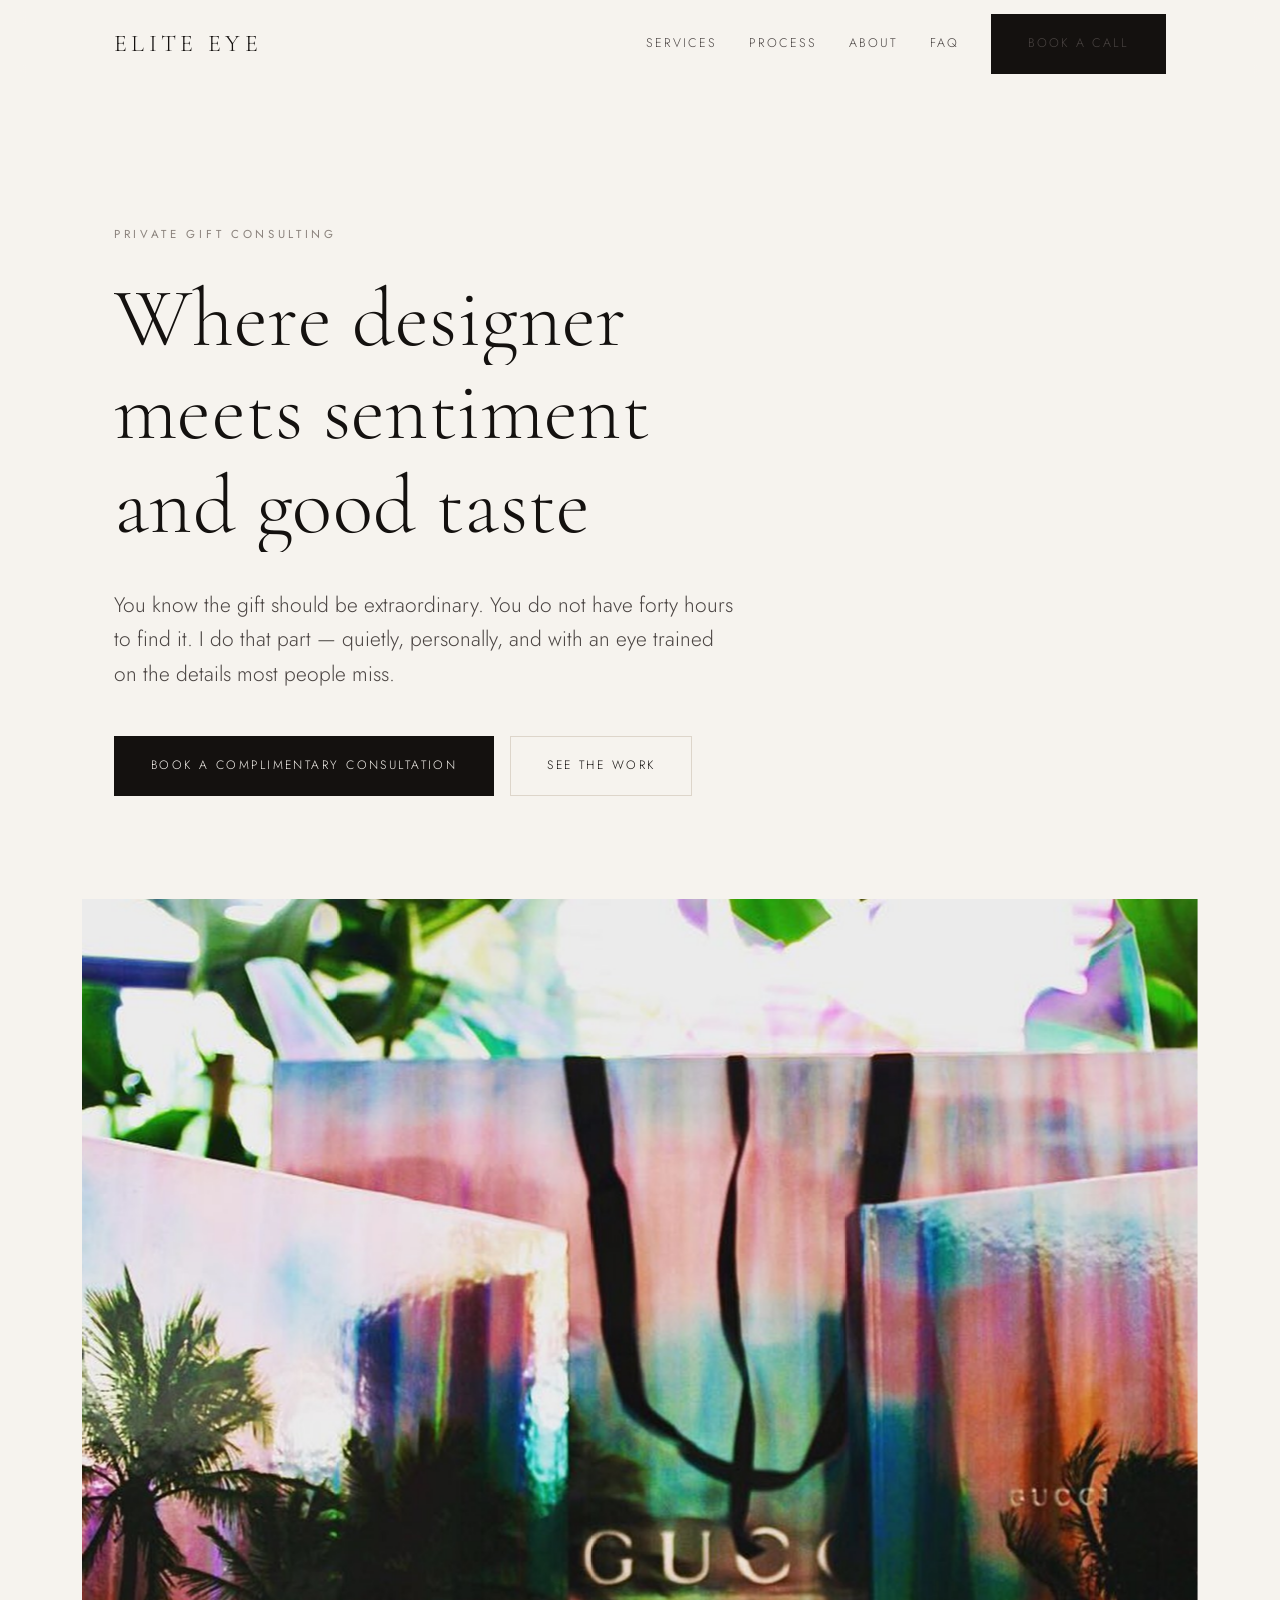
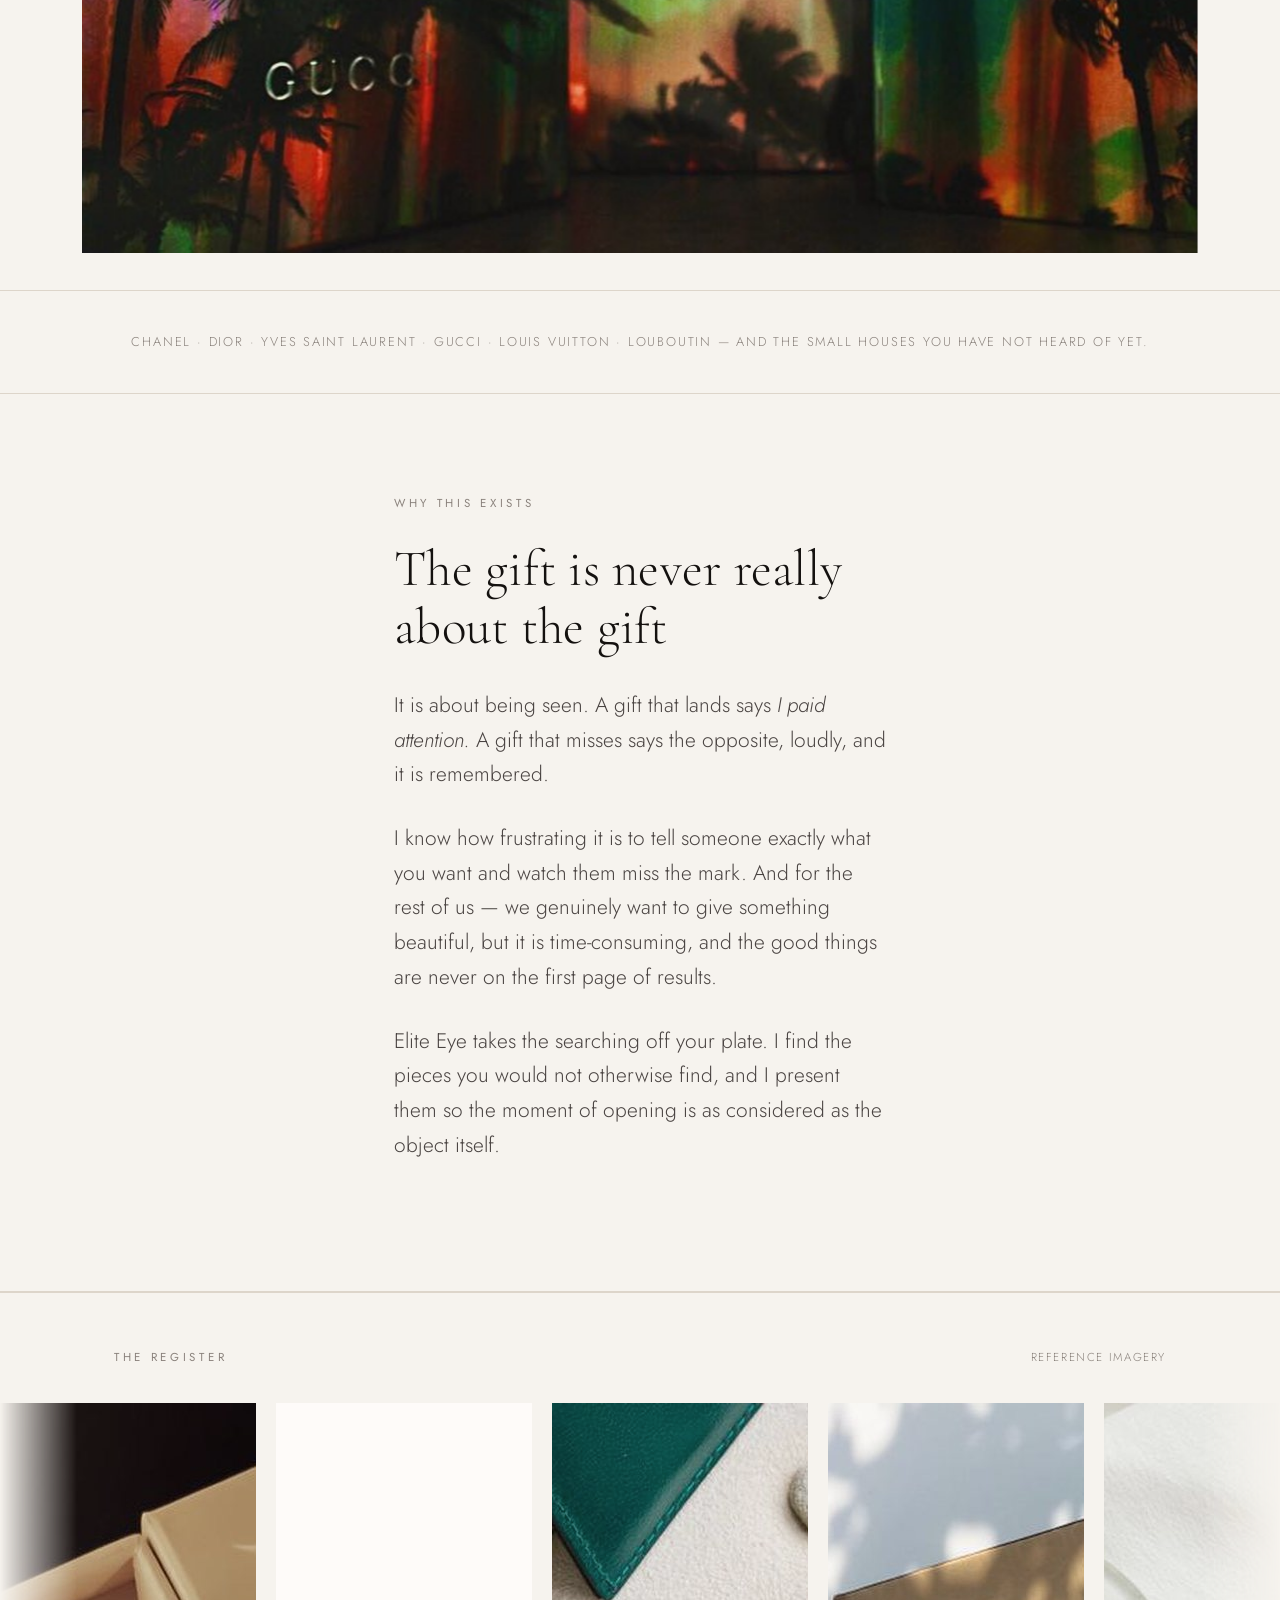
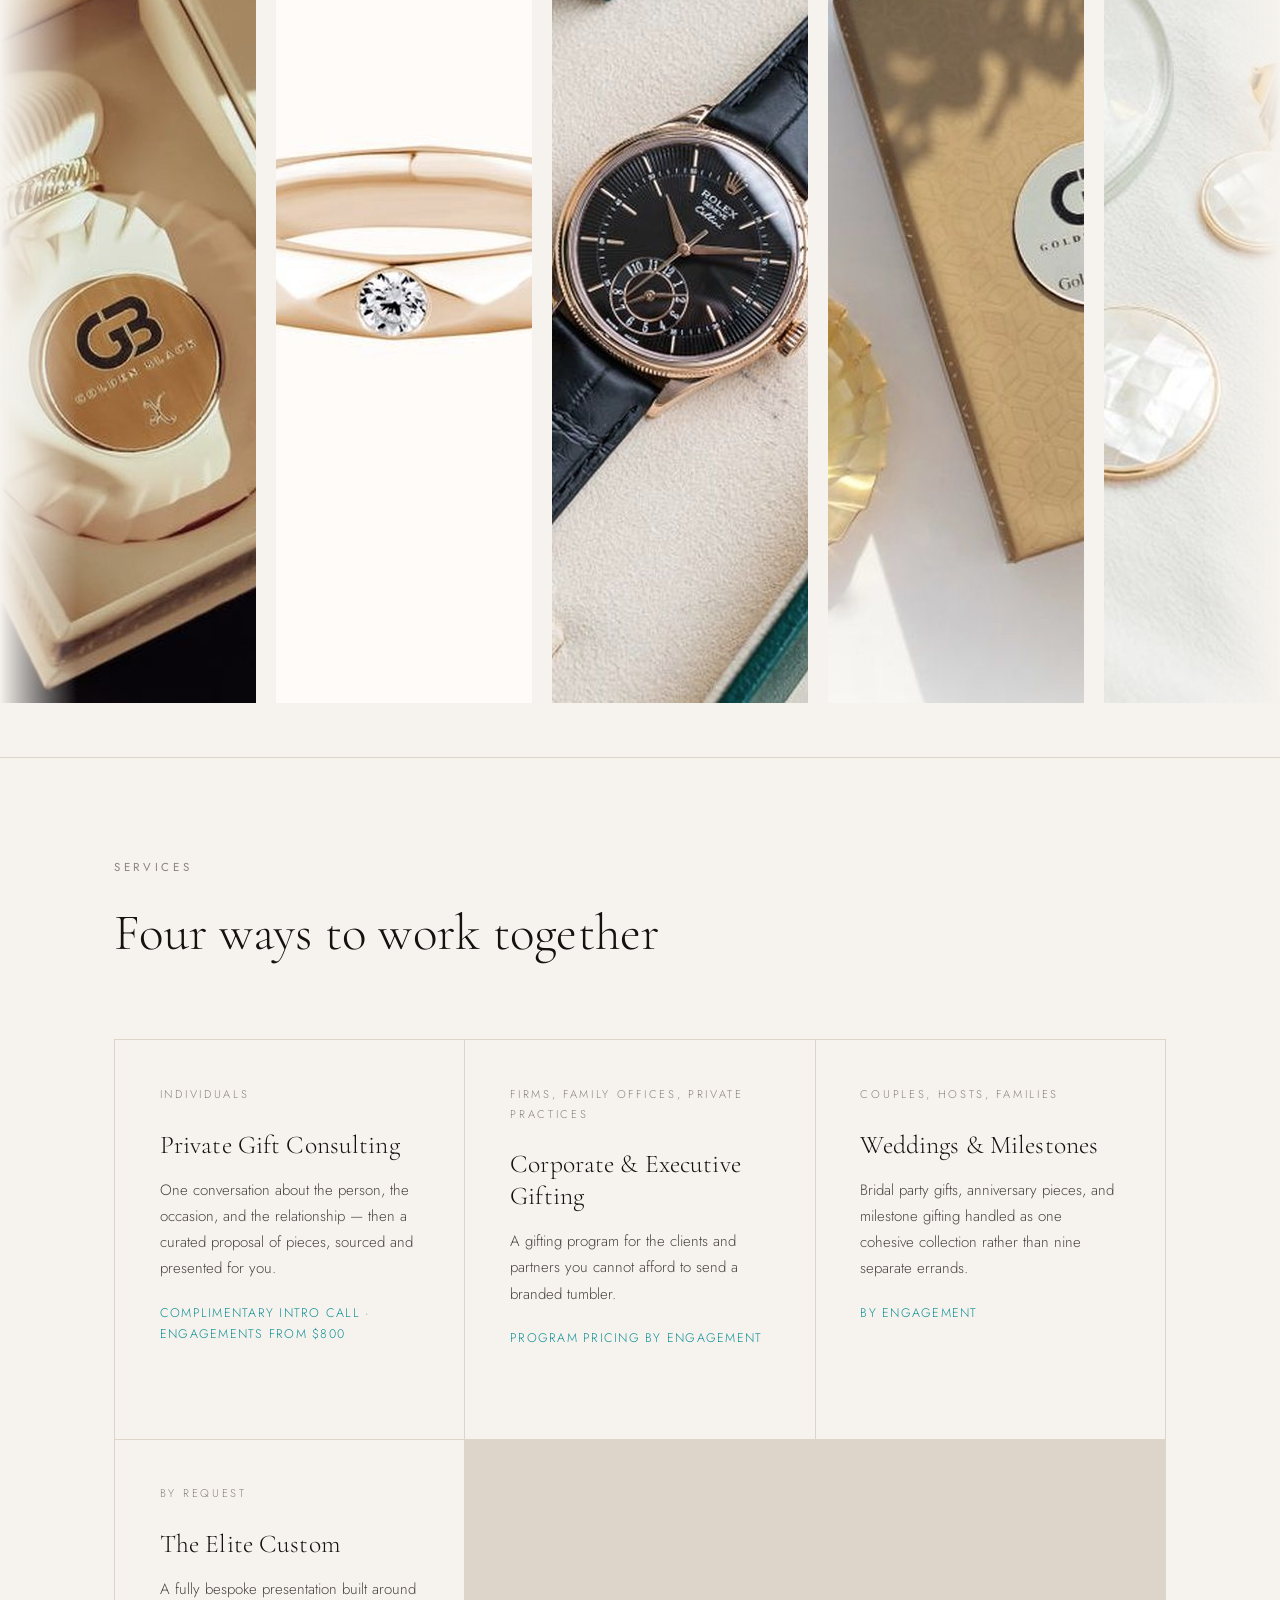
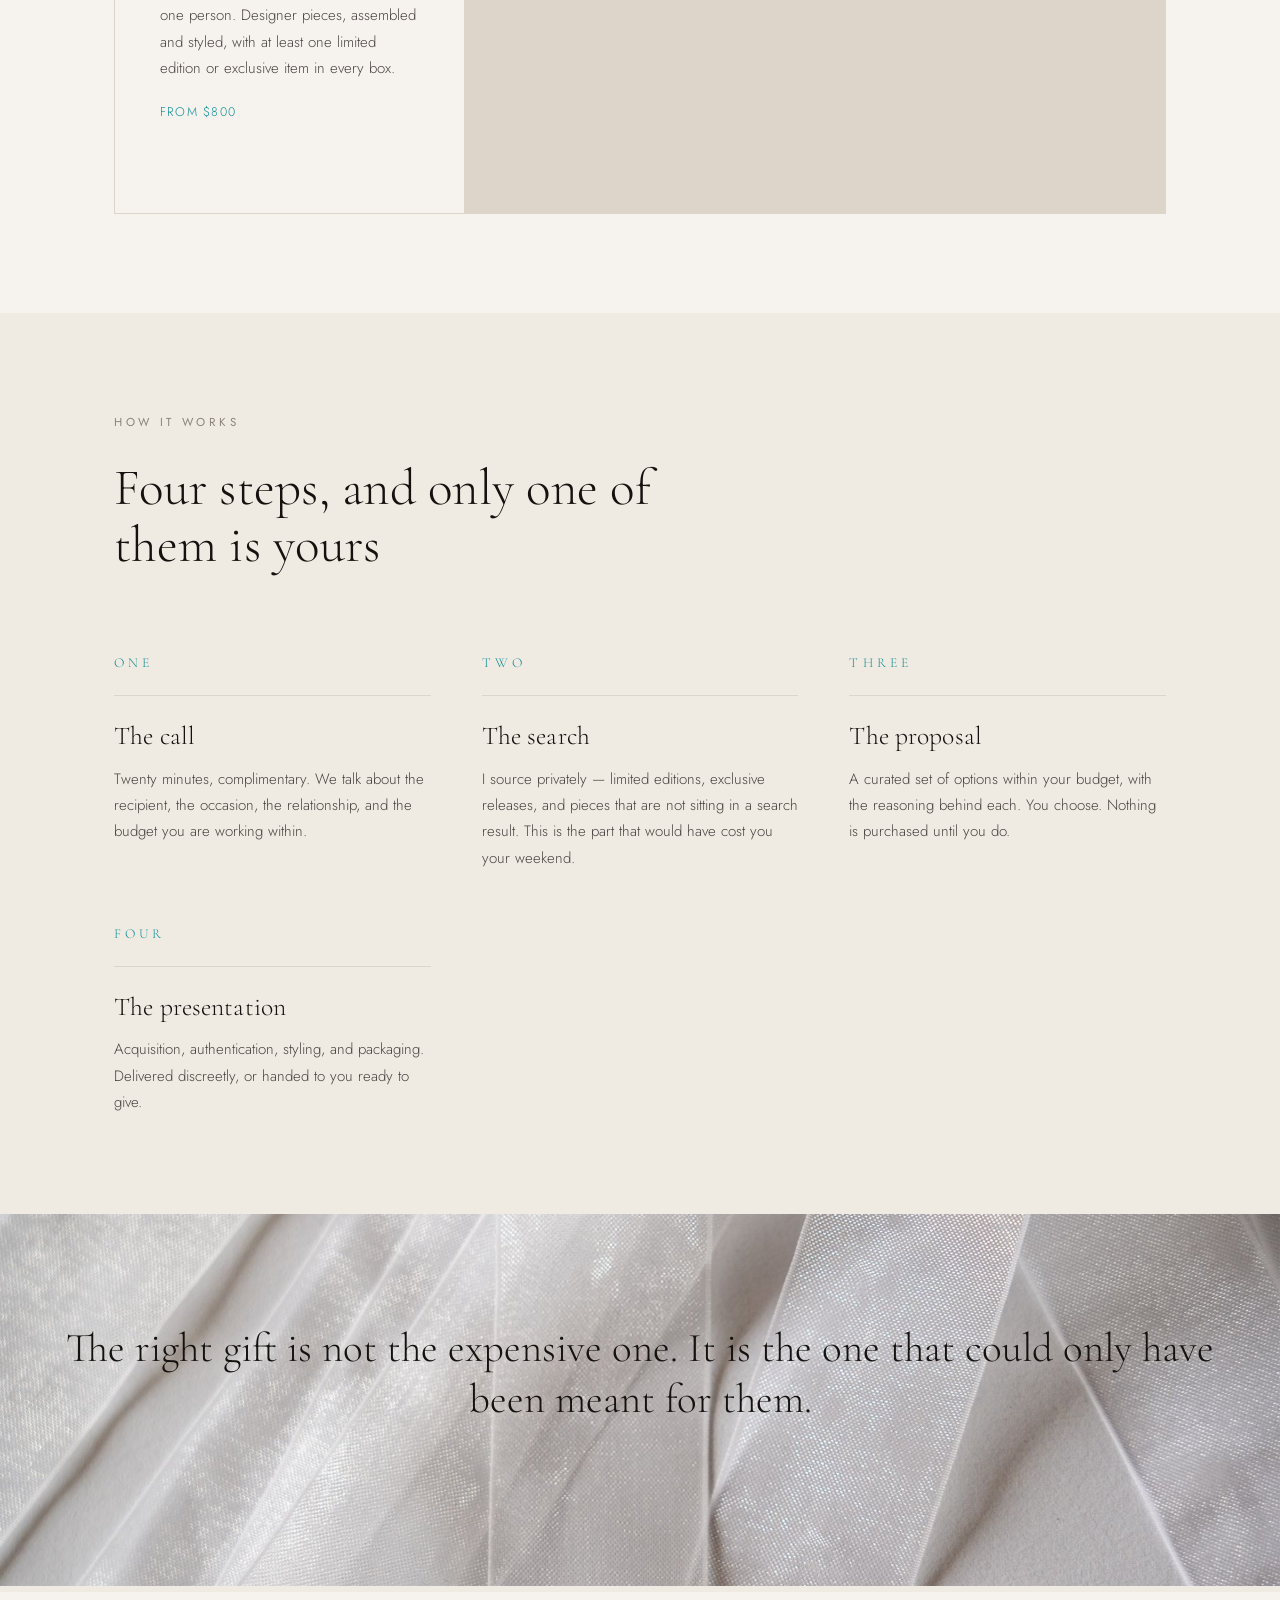
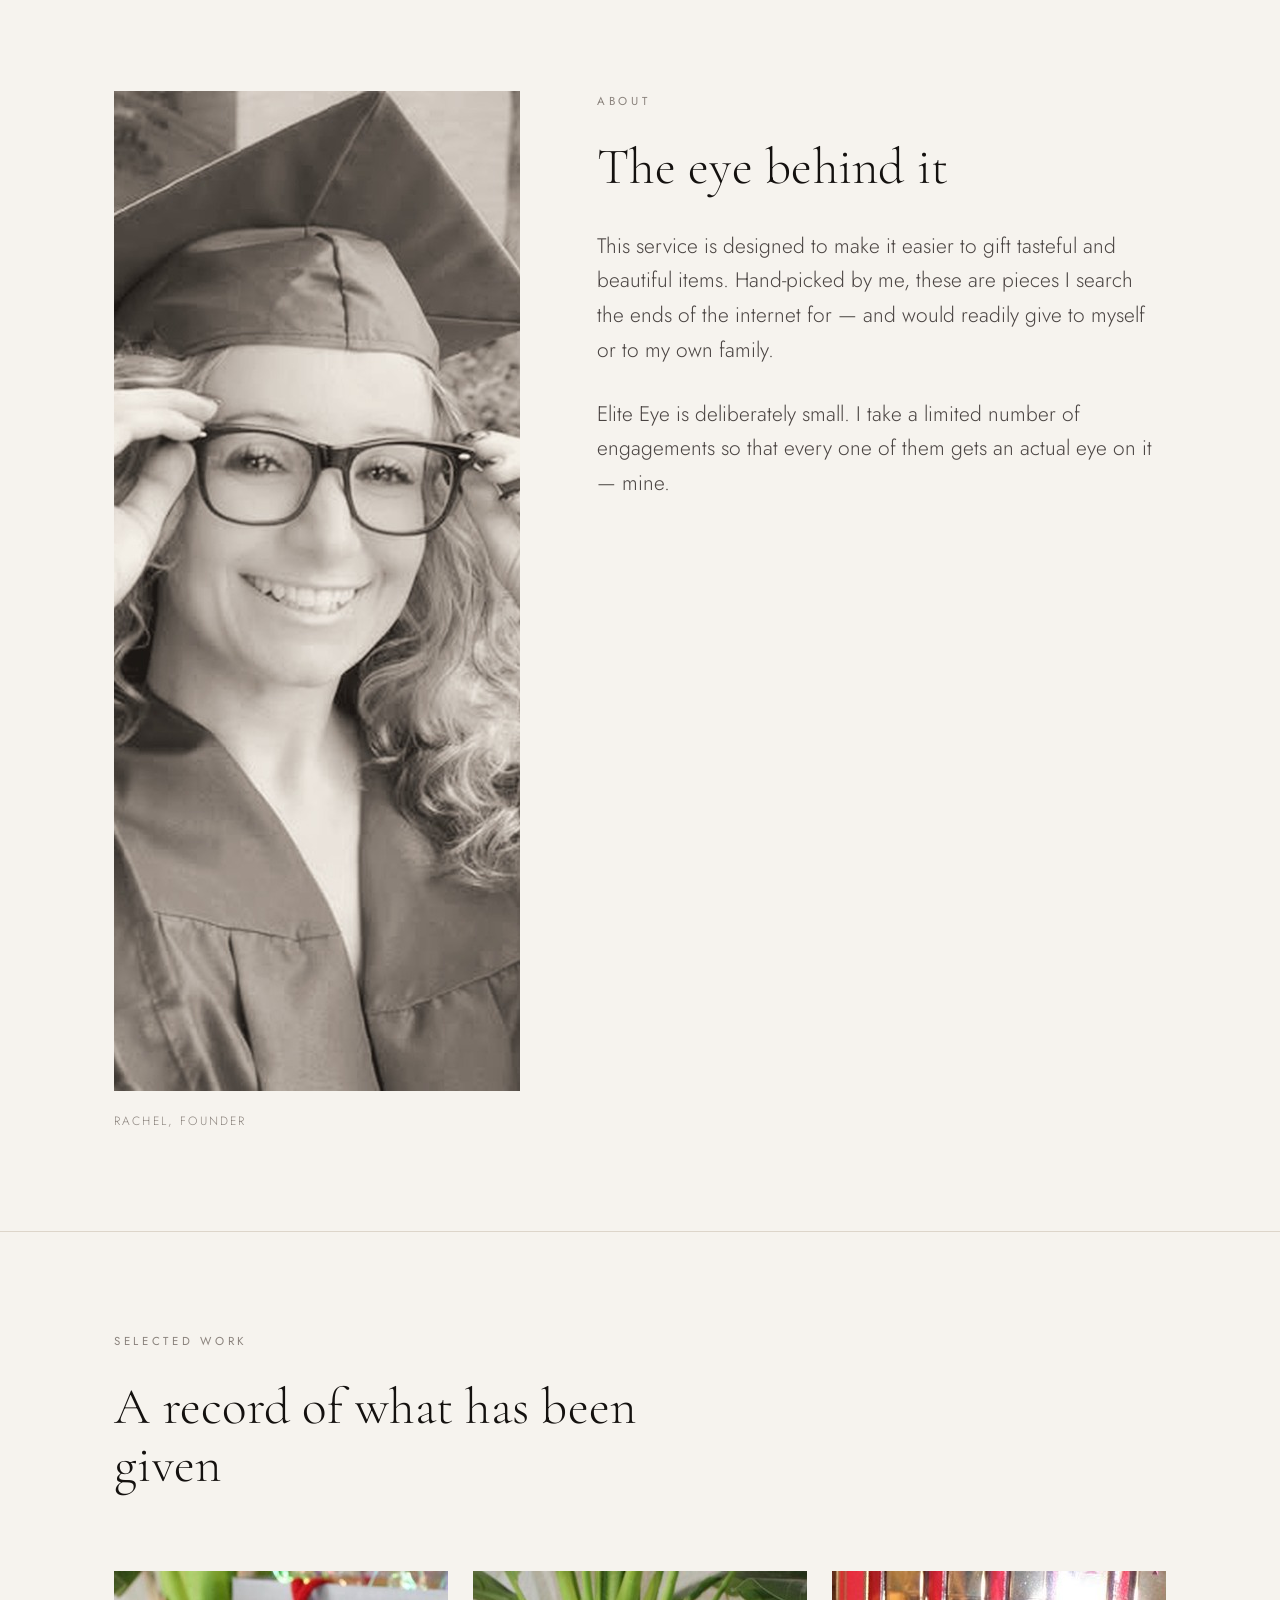
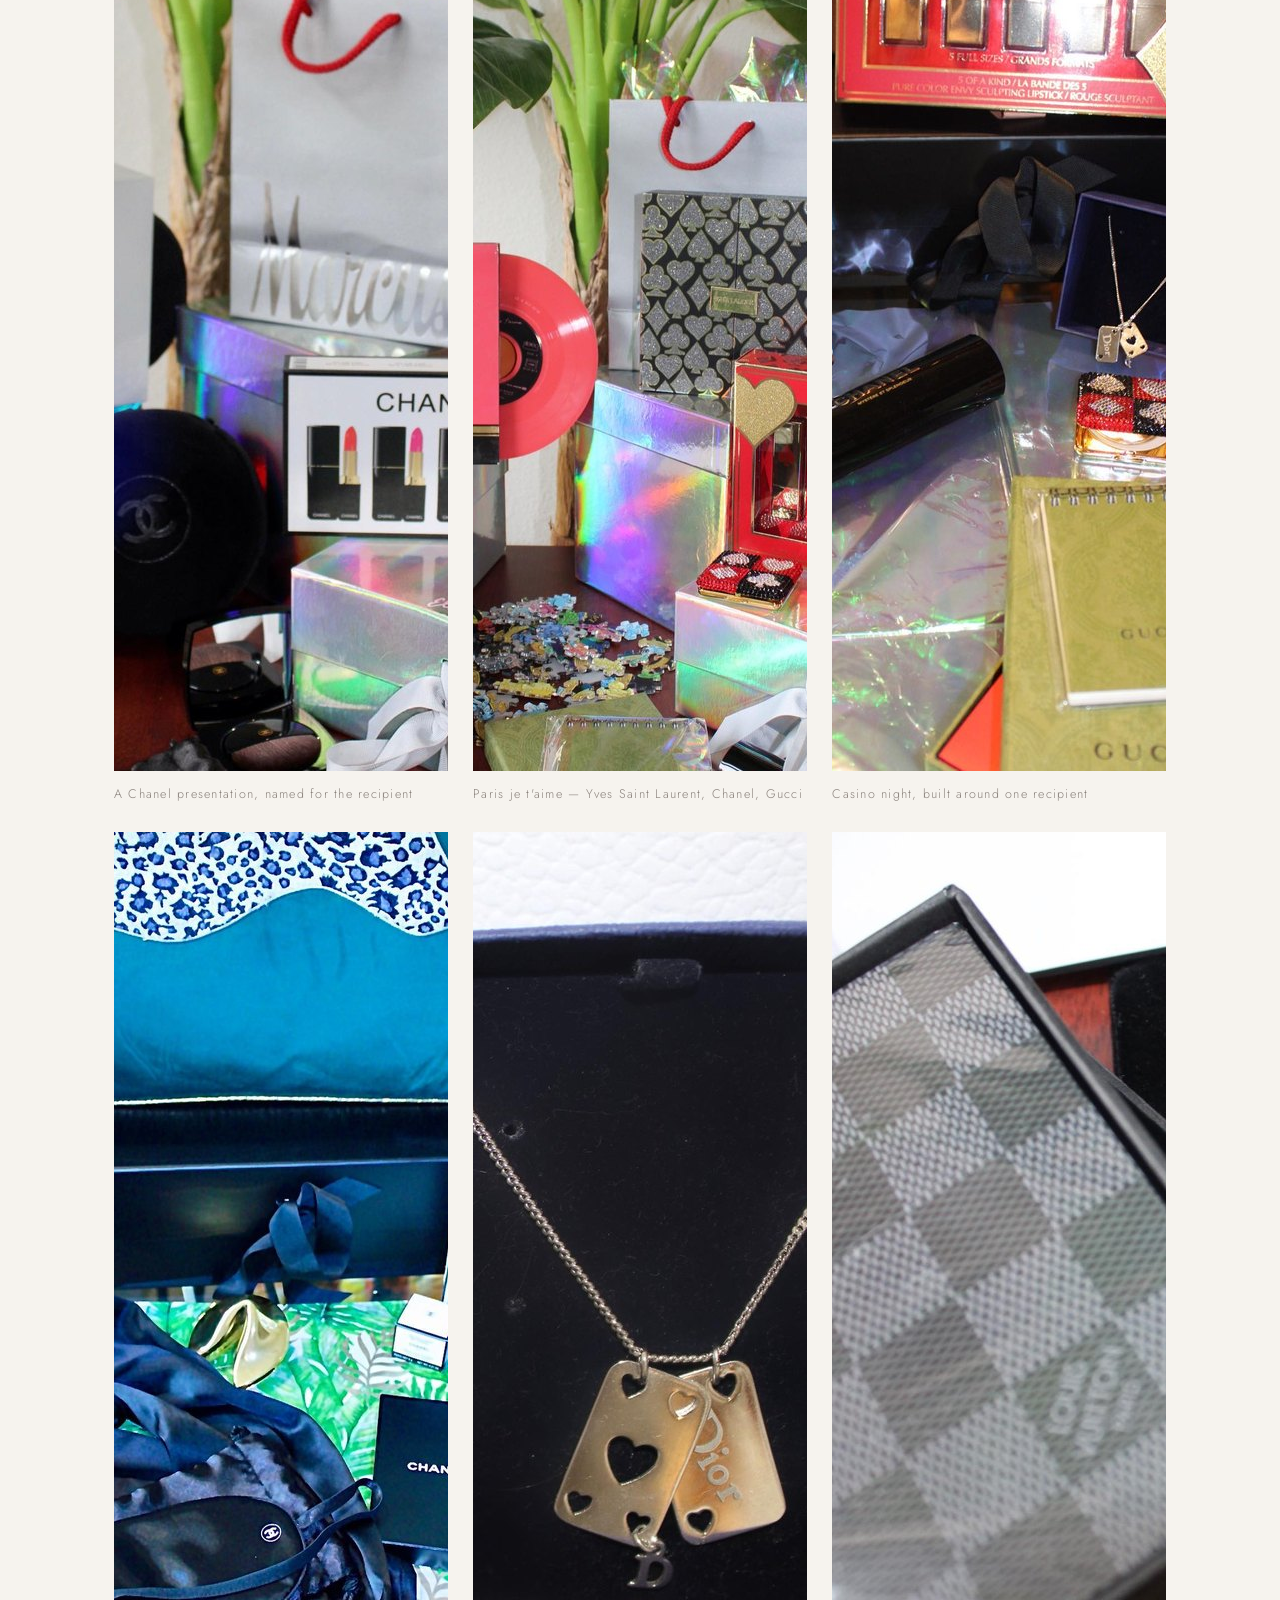
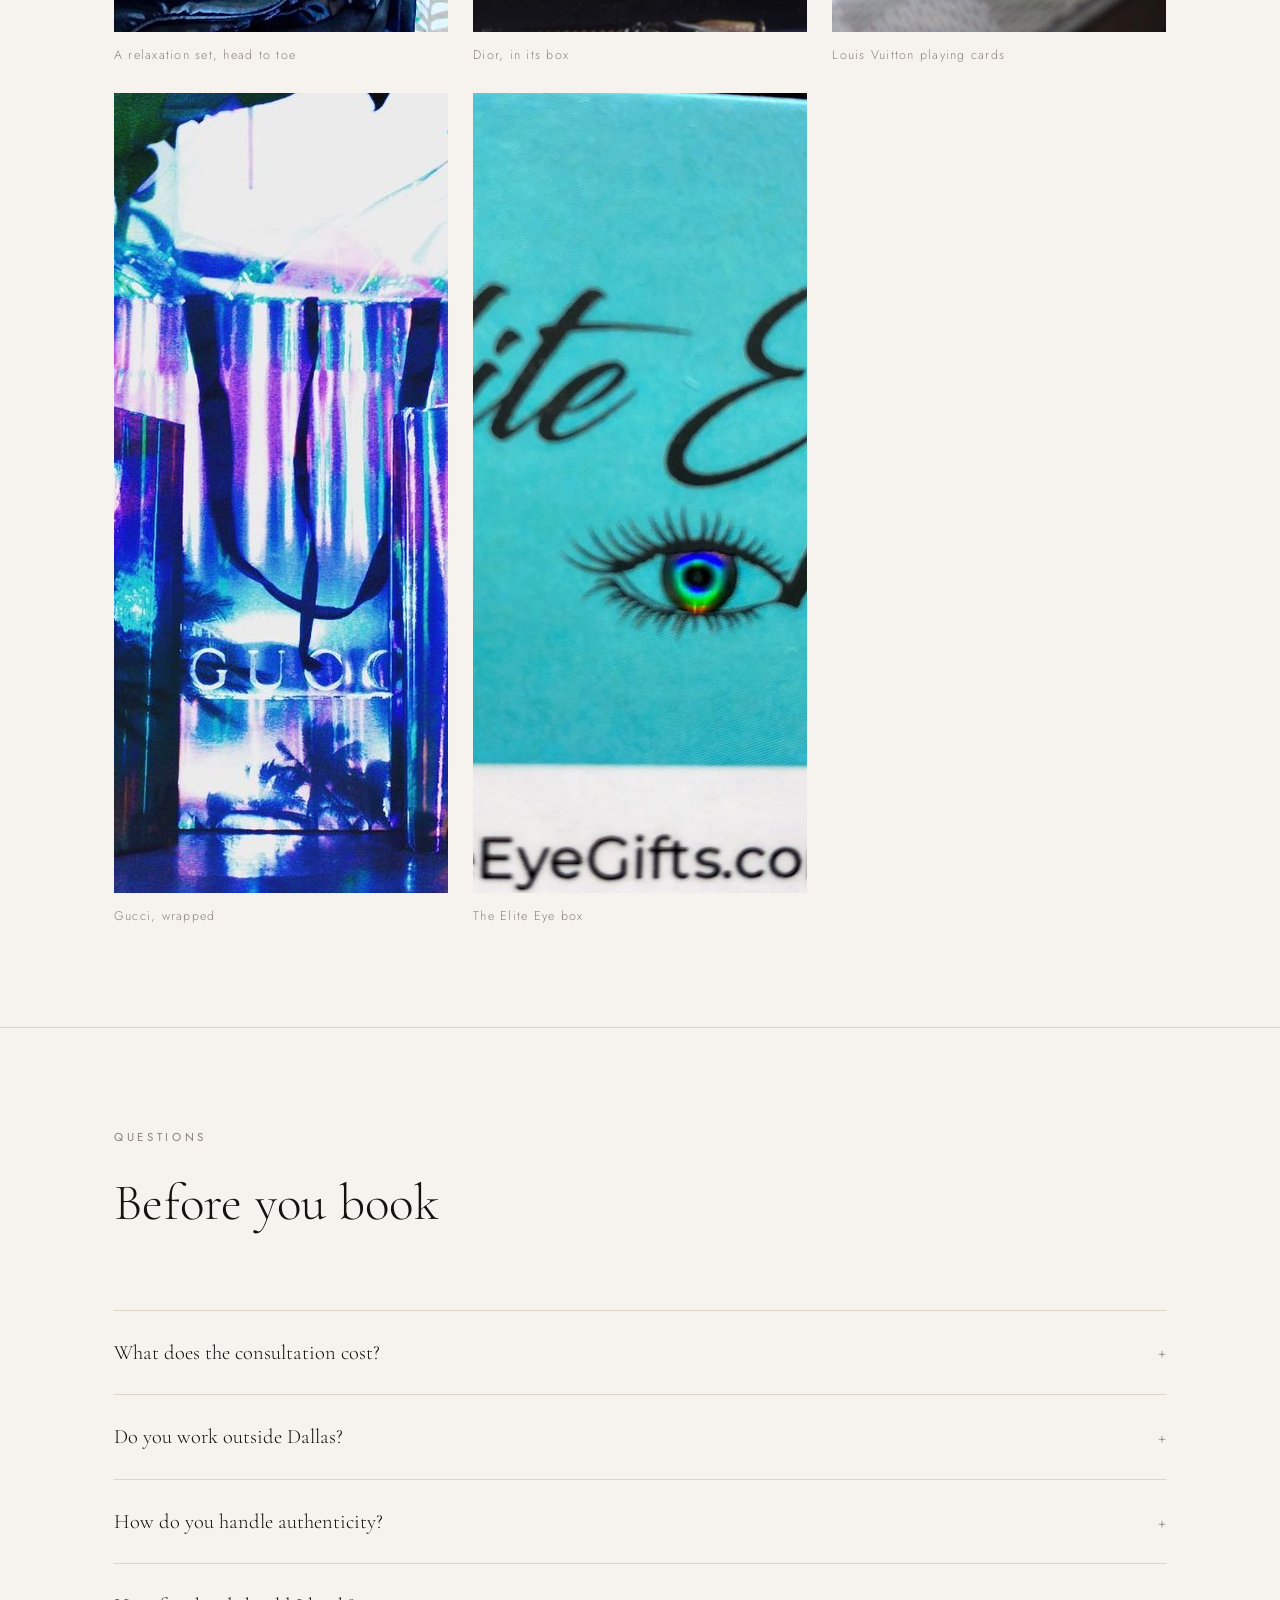
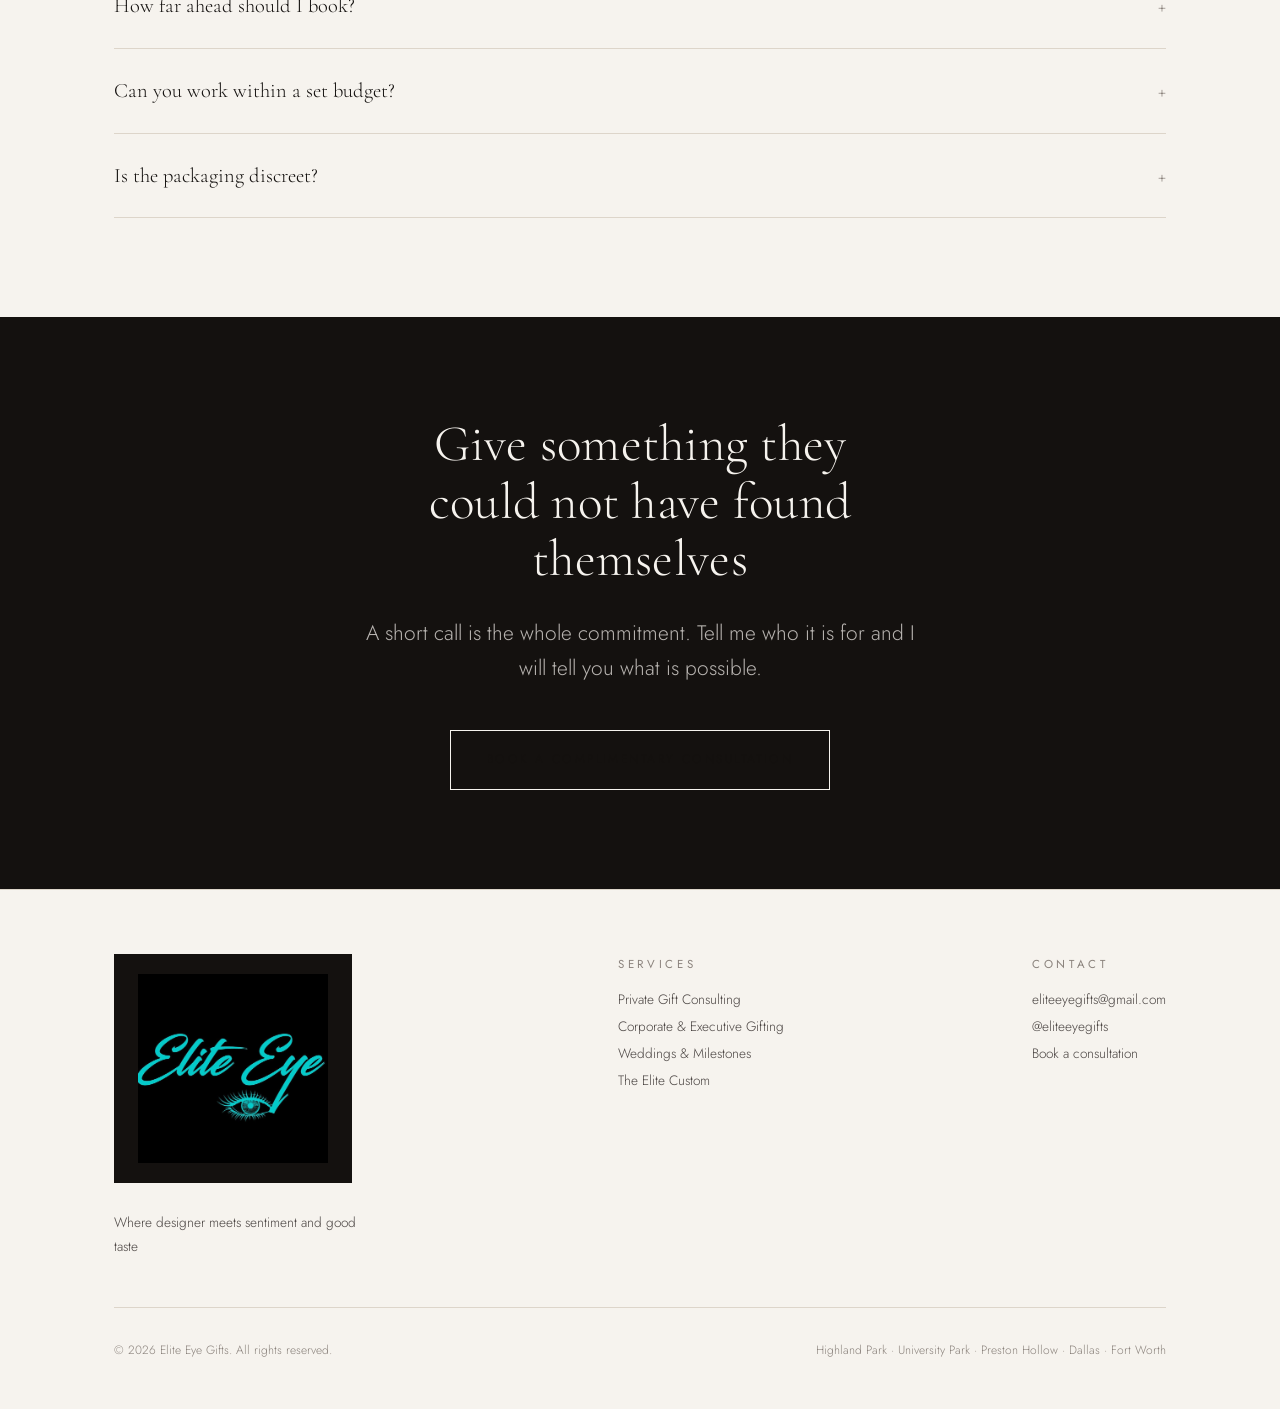
==== index.html @ 9c4de613 "Wire the booking link and email, expand the mood strip Every CTA now points at the HubSpot meetings " ====
<!DOCTYPE html>
<html lang="en">
<head>
<meta charset="utf-8">
<meta name="viewport" content="width=device-width, initial-scale=1">
<title>Elite Eye — Where designer meets sentiment and good taste</title>
<meta name="description" content="Private gift consulting for Dallas&#x27; most discerning households. Luxury gifting, sourced and styled by a single trusted eye.">

<link rel="canonical" href="https://samcbarth.github.io/eliteeye/">
<meta property="og:type" content="website">
<meta property="og:site_name" content="Elite Eye">
<meta property="og:title" content="Elite Eye — Where designer meets sentiment and good taste">
<meta property="og:description" content="Private gift consulting for Dallas&#x27; most discerning households. Luxury gifting, sourced and styled by a single trusted eye.">
<meta property="og:url" content="https://samcbarth.github.io/eliteeye/">
<meta property="og:image" content="https://samcbarth.github.io/eliteeye/photos/hero.jpg">
<meta name="twitter:card" content="summary_large_image">
<link rel="preconnect" href="https://fonts.googleapis.com"><link rel="preconnect" href="https://fonts.gstatic.com" crossorigin><link rel="stylesheet" href="https://fonts.googleapis.com/css2?family=Cormorant+Garamond:wght@300;400&family=Jost:wght@300;400&display=swap">
<link rel="stylesheet" href="styles.css">
<script type="application/ld+json">{
  "@context": "https://schema.org",
  "@type": "ProfessionalService",
  "name": "Elite Eye",
  "legalName": "Elite Eye Gifts",
  "url": "https://samcbarth.github.io/eliteeye/",
  "description": "Private gift consulting for Dallas' most discerning households. Luxury gifting, sourced and styled by a single trusted eye.",
  "image": "https://samcbarth.github.io/eliteeye/photos/hero.jpg",
  "founder": {
    "@type": "Person",
    "name": "Rachel"
  },
  "sameAs": [
    "https://instagram.com/eliteeyegifts"
  ],
  "areaServed": [
    {
      "@type": "Place",
      "name": "Highland Park"
    },
    {
      "@type": "Place",
      "name": "University Park"
    },
    {
      "@type": "Place",
      "name": "Preston Hollow"
    },
    {
      "@type": "Place",
      "name": "Dallas"
    },
    {
      "@type": "Place",
      "name": "Fort Worth"
    }
  ],
  "priceRange": "$$$$",
  "hasOfferCatalog": {
    "@type": "OfferCatalog",
    "name": "Gift consulting services",
    "itemListElement": [
      {
        "@type": "Offer",
        "url": "https://samcbarth.github.io/eliteeye/services/private-gift-consulting.html",
        "itemOffered": {
          "@type": "Service",
          "name": "Private Gift Consulting",
          "description": "One conversation about the person, the occasion, and the relationship \u2014 then a curated proposal of pieces, sourced and presented for you."
        }
      },
      {
        "@type": "Offer",
        "url": "https://samcbarth.github.io/eliteeye/services/corporate-executive-gifting.html",
        "itemOffered": {
          "@type": "Service",
          "name": "Corporate & Executive Gifting",
          "description": "A gifting program for the clients and partners you cannot afford to send a branded tumbler."
        }
      },
      {
        "@type": "Offer",
        "url": "https://samcbarth.github.io/eliteeye/services/weddings-and-milestones.html",
        "itemOffered": {
          "@type": "Service",
          "name": "Weddings & Milestones",
          "description": "Bridal party gifts, anniversary pieces, and milestone gifting handled as one cohesive collection rather than nine separate errands."
        }
      },
      {
        "@type": "Offer",
        "url": "https://samcbarth.github.io/eliteeye/services/custom-luxury-gift-boxes.html",
        "itemOffered": {
          "@type": "Service",
          "name": "The Elite Custom",
          "description": "A fully bespoke presentation built around one person. Designer pieces, assembled and styled, with at least one limited edition or exclusive item in every box."
        }
      }
    ]
  },
  "email": "eliteeyegifts@gmail.com"
}</script>
<script type="application/ld+json">{
  "@context": "https://schema.org",
  "@type": "FAQPage",
  "mainEntity": [
    {
      "@type": "Question",
      "name": "What does the consultation cost?",
      "acceptedAnswer": {
        "@type": "Answer",
        "text": "The introductory call is complimentary. If we move forward, engagements are quoted based on scope; bespoke work generally begins at $800 plus the cost of the pieces themselves."
      }
    },
    {
      "@type": "Question",
      "name": "Do you work outside Dallas?",
      "acceptedAnswer": {
        "@type": "Answer",
        "text": "Yes. Most clients are in Highland Park, University Park, Preston Hollow, and the surrounding area, but sourcing and delivery are not geographically limited."
      }
    },
    {
      "@type": "Question",
      "name": "How do you handle authenticity?",
      "acceptedAnswer": {
        "@type": "Answer",
        "text": "Every designer item is either sourced through an authorized channel or put through an authentication process before it reaches you. This is non-negotiable."
      }
    },
    {
      "@type": "Question",
      "name": "How far ahead should I book?",
      "acceptedAnswer": {
        "@type": "Answer",
        "text": "For the holidays, by early autumn \u2014 the best pieces are limited and they go. For an individual occasion, two to three weeks is comfortable. Shorter timelines are sometimes possible; ask."
      }
    },
    {
      "@type": "Question",
      "name": "Can you work within a set budget?",
      "acceptedAnswer": {
        "@type": "Answer",
        "text": "Yes, and I prefer to. Tell me the number on the first call and every option you see will respect it."
      }
    },
    {
      "@type": "Question",
      "name": "Is the packaging discreet?",
      "acceptedAnswer": {
        "@type": "Answer",
        "text": "Yes. The presentation inside is styled to be photographed; the shipping packaging outside gives nothing away."
      }
    }
  ]
}</script>
</head>
<body>
<header class="site-header">
  <div class="wrap">
    <a class="wordmark" href="index.html">Elite Eye</a>
    <button class="nav-toggle" aria-expanded="false" aria-controls="nav">Menu</button>
    <nav class="nav" id="nav">
      <a href="index.html#services">Services</a>
      <a href="index.html#process">Process</a>
      <a href="index.html#about">About</a>
      <a href="index.html#faq">FAQ</a>
      <a class="btn" href="https://meetings.hubspot.com/sam-barth/elite-eye-consult">Book a call</a>
    </nav>
  </div>
</header>
<main>
<section class="hero">
  <div class="wrap">
    <p class="eyebrow">Private gift consulting</p>
    <h1 data-rise>Where designer meets sentiment and good taste</h1>
    <p class="lede">You know the gift should be extraordinary. You do not have forty hours to find it. I do that part — quietly, personally, and with an eye trained on the details most people miss.</p>
    <div class="btn-row">
      <a class="btn" href="https://meetings.hubspot.com/sam-barth/elite-eye-consult">Book a complimentary consultation</a>
      <a class="btn btn--ghost" href="#services">See the work</a>
    </div>
    <figure class="hero-figure" style="margin-inline:0">
      <img src="photos/hero.jpg" alt="Iridescent Gucci boxes and gift bag from an Elite Eye presentation" width="1600" height="900" data-parallax="34">
    </figure>
  </div>
</section>

<div class="proof">
  <div class="wrap"><p>Chanel · Dior · Yves Saint Laurent · Gucci · Louis Vuitton · Louboutin — and the small houses you have not heard of yet.</p></div>
</div>

<section id="why" class="reveal">
  <div class="wrap narrow">
    <p class="eyebrow">Why this exists</p>
    <h2>The gift is never really about the gift</h2>
    <div class="lede" style="margin-top:2rem">
      <p>It is about being seen. A gift that lands says <em>I paid attention.</em> A gift that misses says the opposite, loudly, and it is remembered.</p>
<p>I know how frustrating it is to tell someone exactly what you want and watch them miss the mark. And for the rest of us — we genuinely want to give something beautiful, but it is time-consuming, and the good things are never on the first page of results.</p>
<p>Elite Eye takes the searching off your plate. I find the pieces you would not otherwise find, and I present them so the moment of opening is as considered as the object itself.</p>
    </div>
  </div>
</section>
<hr class="rule">

<section class="marquee">
  <div class="wrap">
    <div class="marquee-head">
      <p class="eyebrow">The register</p>
      <p class="note">Reference imagery</p>
    </div>
  </div>
  <div class="marquee-viewport">
    <div class="marquee-track" aria-hidden="false"><figure><img src="photos/mood-perfume.jpg" alt="A fragrance bottle seated in its presentation box" loading="lazy" width="900" height="900"></figure><figure><img src="photos/mood-diamond-ring.jpg" alt="A faceted rose gold band set with a single diamond" loading="lazy" width="900" height="900"></figure><figure><img src="photos/mood-watch-leather.jpg" alt="A rose gold watch on an alligator strap in its case" loading="lazy" width="900" height="900"></figure><figure><img src="photos/mood-perfume-box.jpg" alt="A gold fragrance bottle beside its embossed box in dappled light" loading="lazy" width="900" height="900"></figure><figure><img src="photos/mood-pearls.jpg" alt="A mother-of-pearl pendant and earrings on cream linen" loading="lazy" width="900" height="900"></figure><figure><img src="photos/mood-lv-flowers.jpg" alt="Louis Vuitton wrapping surrounded by white and blue flowers" loading="lazy" width="900" height="900"></figure><figure><img src="photos/mood-gold-necklaces.jpg" alt="Fine gold chains with coloured gemstone pendants on cream" loading="lazy" width="900" height="900"></figure><figure><img src="photos/mood-gold-round-box.jpg" alt="A small black and gold compact case in hard sunlight" loading="lazy" width="900" height="900"></figure><figure><img src="photos/mood-champagne.jpg" alt="Champagne flutes and an ice bucket on a black tray" loading="lazy" width="900" height="900"></figure><figure><img src="photos/mood-pearl-necklaces.jpg" alt="Freshwater pearl necklaces laid out together" loading="lazy" width="900" height="900"></figure><figure><img src="photos/mood-watch-box.jpg" alt="A chronograph watch in a black leather travel case" loading="lazy" width="900" height="900"></figure><figure><img src="photos/mood-leather-bag.jpg" alt="A black leather bag photographed close in low light" loading="lazy" width="900" height="900"></figure><figure><img src="photos/mood-perfume.jpg" alt="A fragrance bottle seated in its presentation box" loading="lazy" width="900" height="900"></figure><figure><img src="photos/mood-diamond-ring.jpg" alt="A faceted rose gold band set with a single diamond" loading="lazy" width="900" height="900"></figure><figure><img src="photos/mood-watch-leather.jpg" alt="A rose gold watch on an alligator strap in its case" loading="lazy" width="900" height="900"></figure><figure><img src="photos/mood-perfume-box.jpg" alt="A gold fragrance bottle beside its embossed box in dappled light" loading="lazy" width="900" height="900"></figure><figure><img src="photos/mood-pearls.jpg" alt="A mother-of-pearl pendant and earrings on cream linen" loading="lazy" width="900" height="900"></figure><figure><img src="photos/mood-lv-flowers.jpg" alt="Louis Vuitton wrapping surrounded by white and blue flowers" loading="lazy" width="900" height="900"></figure><figure><img src="photos/mood-gold-necklaces.jpg" alt="Fine gold chains with coloured gemstone pendants on cream" loading="lazy" width="900" height="900"></figure><figure><img src="photos/mood-gold-round-box.jpg" alt="A small black and gold compact case in hard sunlight" loading="lazy" width="900" height="900"></figure><figure><img src="photos/mood-champagne.jpg" alt="Champagne flutes and an ice bucket on a black tray" loading="lazy" width="900" height="900"></figure><figure><img src="photos/mood-pearl-necklaces.jpg" alt="Freshwater pearl necklaces laid out together" loading="lazy" width="900" height="900"></figure><figure><img src="photos/mood-watch-box.jpg" alt="A chronograph watch in a black leather travel case" loading="lazy" width="900" height="900"></figure><figure><img src="photos/mood-leather-bag.jpg" alt="A black leather bag photographed close in low light" loading="lazy" width="900" height="900"></figure></div>
  </div>
</section>

<section id="services" class="reveal">
  <div class="wrap">
    <div class="section-head narrow">
      <p class="eyebrow">Services</p>
      <h2>Four ways to work together</h2>
    </div>
    <div class="services-grid stagger">
    <a class="service-card" href="services/private-gift-consulting.html">
      <span class="audience">Individuals</span>
      <h3>Private Gift Consulting</h3>
      <p>One conversation about the person, the occasion, and the relationship — then a curated proposal of pieces, sourced and presented for you.</p>
      <p class="price-note">Complimentary intro call · engagements from $800</p>
      <span class="go">Read more <span aria-hidden="true">&rarr;</span></span>
    </a>
    <a class="service-card" href="services/corporate-executive-gifting.html">
      <span class="audience">Firms, family offices, private practices</span>
      <h3>Corporate &amp; Executive Gifting</h3>
      <p>A gifting program for the clients and partners you cannot afford to send a branded tumbler.</p>
      <p class="price-note">Program pricing by engagement</p>
      <span class="go">Read more <span aria-hidden="true">&rarr;</span></span>
    </a>
    <a class="service-card" href="services/weddings-and-milestones.html">
      <span class="audience">Couples, hosts, families</span>
      <h3>Weddings &amp; Milestones</h3>
      <p>Bridal party gifts, anniversary pieces, and milestone gifting handled as one cohesive collection rather than nine separate errands.</p>
      <p class="price-note">By engagement</p>
      <span class="go">Read more <span aria-hidden="true">&rarr;</span></span>
    </a>
    <a class="service-card" href="services/custom-luxury-gift-boxes.html">
      <span class="audience">By request</span>
      <h3>The Elite Custom</h3>
      <p>A fully bespoke presentation built around one person. Designer pieces, assembled and styled, with at least one limited edition or exclusive item in every box.</p>
      <p class="price-note">From $800</p>
      <span class="go">Read more <span aria-hidden="true">&rarr;</span></span>
    </a>
    </div>
  </div>
</section>

<section id="process" class="process reveal">
  <div class="wrap">
    <div class="section-head narrow">
      <p class="eyebrow">How it works</p>
      <h2>Four steps, and only one of them is yours</h2>
    </div>
    <div class="process-grid stagger">
      <div class="process-step">
        <span class="num">One</span>
        <h3>The call</h3>
        <p>Twenty minutes, complimentary. We talk about the recipient, the occasion, the relationship, and the budget you are working within.</p>
      </div>
      <div class="process-step">
        <span class="num">Two</span>
        <h3>The search</h3>
        <p>I source privately — limited editions, exclusive releases, and pieces that are not sitting in a search result. This is the part that would have cost you your weekend.</p>
      </div>
      <div class="process-step">
        <span class="num">Three</span>
        <h3>The proposal</h3>
        <p>A curated set of options within your budget, with the reasoning behind each. You choose. Nothing is purchased until you do.</p>
      </div>
      <div class="process-step">
        <span class="num">Four</span>
        <h3>The presentation</h3>
        <p>Acquisition, authentication, styling, and packaging. Delivered discreetly, or handed to you ready to give.</p>
      </div>
    </div>
  </div>
</section>

<div class="band">
  <img src="photos/band-sheer.jpg" alt="Folds of sheer ivory silk" loading="lazy" width="2400" height="1000" data-parallax="60">
  <p class="band-line">The right gift is not the expensive one. It is the one that could only have been meant for them.</p>
</div>

<section id="about" class="reveal">
  <div class="wrap">
    <div class="about-grid">
      <figure class="about-portrait" style="margin:0">
        <img src="photos/founder.jpg" alt="Rachel, founder of Elite Eye" width="800" height="1000">
        <figcaption>Rachel, founder</figcaption>
      </figure>
      <div>
        <p class="eyebrow">About</p>
        <h2>The eye behind it</h2>
        <div class="lede" style="margin-top:2rem">
          <p>This service is designed to make it easier to gift tasteful and beautiful items. Hand-picked by me, these are pieces I search the ends of the internet for — and would readily give to myself or to my own family.</p>
<p>Elite Eye is deliberately small. I take a limited number of engagements so that every one of them gets an actual eye on it — mine.</p>
        </div>
      </div>
    </div>
  </div>
</section>
<hr class="rule">

<section id="work" class="reveal">
  <div class="wrap">
    <div class="section-head narrow">
      <p class="eyebrow">Selected work</p>
      <h2>A record of what has been given</h2>
    </div>
    <div class="gallery-grid stagger">
      <figure>
        <a href="photos/work-chanel-personalized.jpg" target="_blank" rel="noopener">
          <img src="photos/thumbs/work-chanel-personalized.jpg" alt="Chanel No.5 perfume, lipstick set, compacts and a silk eye mask arranged with a personalised gift bag and an iridescent Elite Eye box" loading="lazy" width="800" height="800">
          <span class="overlay">View full size</span>
        </a>
        <figcaption>A Chanel presentation, named for the recipient</figcaption>
      </figure>
      <figure>
        <a href="photos/work-ysl-paris.jpg" target="_blank" rel="noopener">
          <img src="photos/thumbs/work-ysl-paris.jpg" alt="A Yves Saint Laurent pink vinyl record with Estee Lauder, Chanel and Gucci pieces staged around iridescent boxes" loading="lazy" width="800" height="800">
          <span class="overlay">View full size</span>
        </a>
        <figcaption>Paris je t&#x27;aime — Yves Saint Laurent, Chanel, Gucci</figcaption>
      </figure>
      <figure>
        <a href="photos/work-casino-night.jpg" target="_blank" rel="noopener">
          <img src="photos/thumbs/work-casino-night.jpg" alt="A card-themed luxury gift spread with Estee Lauder, Chanel, Louis Vuitton, Gucci and a Dior necklace" loading="lazy" width="800" height="800">
          <span class="overlay">View full size</span>
        </a>
        <figcaption>Casino night, built around one recipient</figcaption>
      </figure>
      <figure>
        <a href="photos/work-relaxation-set.jpg" target="_blank" rel="noopener">
          <img src="photos/thumbs/work-relaxation-set.jpg" alt="Chanel No.5, Chanel beauty, a silk robe and eye mask with a Juicy Couture velvet pillow" loading="lazy" width="800" height="800">
          <span class="overlay">View full size</span>
        </a>
        <figcaption>A relaxation set, head to toe</figcaption>
      </figure>
      <figure>
        <a href="photos/work-dior-necklace.jpg" target="_blank" rel="noopener">
          <img src="photos/thumbs/work-dior-necklace.jpg" alt="A Dior charm necklace with cut-out hearts, presented in its navy box" loading="lazy" width="800" height="800">
          <span class="overlay">View full size</span>
        </a>
        <figcaption>Dior, in its box</figcaption>
      </figure>
      <figure>
        <a href="photos/work-louis-vuitton-cards.jpg" target="_blank" rel="noopener">
          <img src="photos/thumbs/work-louis-vuitton-cards.jpg" alt="A sealed Louis Vuitton Damier Graphite playing card set in a black presentation box" loading="lazy" width="800" height="800">
          <span class="overlay">View full size</span>
        </a>
        <figcaption>Louis Vuitton playing cards</figcaption>
      </figure>
      <figure>
        <a href="photos/work-gucci-night.jpg" target="_blank" rel="noopener">
          <img src="photos/thumbs/work-gucci-night.jpg" alt="Iridescent Gucci boxes and a gift bag lit in blue and violet" loading="lazy" width="800" height="800">
          <span class="overlay">View full size</span>
        </a>
        <figcaption>Gucci, wrapped</figcaption>
      </figure>
      <figure>
        <a href="photos/work-elite-eye-box.jpg" target="_blank" rel="noopener">
          <img src="photos/thumbs/work-elite-eye-box.jpg" alt="The Elite Eye logo in script with a holographic eye, printed on a turquoise gift box" loading="lazy" width="800" height="800">
          <span class="overlay">View full size</span>
        </a>
        <figcaption>The Elite Eye box</figcaption>
      </figure>
    </div>
  </div>
</section>
<hr class="rule">

<section id="faq" class="reveal">
  <div class="wrap">
    <div class="section-head narrow">
      <p class="eyebrow">Questions</p>
      <h2>Before you book</h2>
    </div>
    <div class="faq-list">
      <details class="faq-item">
        <summary>What does the consultation cost?</summary>
        <div class="faq-answer"><div><p>The introductory call is complimentary. If we move forward, engagements are quoted based on scope; bespoke work generally begins at $800 plus the cost of the pieces themselves.</p></div></div>
      </details>
      <details class="faq-item">
        <summary>Do you work outside Dallas?</summary>
        <div class="faq-answer"><div><p>Yes. Most clients are in Highland Park, University Park, Preston Hollow, and the surrounding area, but sourcing and delivery are not geographically limited.</p></div></div>
      </details>
      <details class="faq-item">
        <summary>How do you handle authenticity?</summary>
        <div class="faq-answer"><div><p>Every designer item is either sourced through an authorized channel or put through an authentication process before it reaches you. This is non-negotiable.</p></div></div>
      </details>
      <details class="faq-item">
        <summary>How far ahead should I book?</summary>
        <div class="faq-answer"><div><p>For the holidays, by early autumn — the best pieces are limited and they go. For an individual occasion, two to three weeks is comfortable. Shorter timelines are sometimes possible; ask.</p></div></div>
      </details>
      <details class="faq-item">
        <summary>Can you work within a set budget?</summary>
        <div class="faq-answer"><div><p>Yes, and I prefer to. Tell me the number on the first call and every option you see will respect it.</p></div></div>
      </details>
      <details class="faq-item">
        <summary>Is the packaging discreet?</summary>
        <div class="faq-answer"><div><p>Yes. The presentation inside is styled to be photographed; the shipping packaging outside gives nothing away.</p></div></div>
      </details>
    </div>
  </div>
</section>

<section class="closing">
  <div class="wrap">
    <h2>Give something they could not have found themselves</h2>
    <p class="lede">A short call is the whole commitment. Tell me who it is for and I will tell you what is possible.</p>
    <div class="btn-row">
      <a class="btn" href="https://meetings.hubspot.com/sam-barth/elite-eye-consult">Book a complimentary consultation</a>
    </div>
  </div>
</section>
</main>
<footer class="site-footer">
  <div class="wrap">
    <div class="footer-grid">
      <div>
        <span class="footer-logo"><img src="photos/logo.jpg" alt="Elite Eye logo" width="190" height="190" loading="lazy"></span>
        <p style="margin:0;max-width:32ch">Where designer meets sentiment and good taste</p>
      </div>
      <div>
        <p class="eyebrow" style="margin-bottom:.75rem">Services</p>
        <ul style="list-style:none;margin:0;padding:0;line-height:2">
      <li><a href="services/private-gift-consulting.html">Private Gift Consulting</a></li>
      <li><a href="services/corporate-executive-gifting.html">Corporate &amp; Executive Gifting</a></li>
      <li><a href="services/weddings-and-milestones.html">Weddings &amp; Milestones</a></li>
      <li><a href="services/custom-luxury-gift-boxes.html">The Elite Custom</a></li>
        </ul>
      </div>
      <div>
        <p class="eyebrow" style="margin-bottom:.75rem">Contact</p>
        <p style="margin:0;line-height:2">
          <a href="mailto:eliteeyegifts@gmail.com">eliteeyegifts@gmail.com</a><br>
          <a href="https://instagram.com/eliteeyegifts" rel="noopener">@eliteeyegifts</a><br>
          <a href="https://meetings.hubspot.com/sam-barth/elite-eye-consult">Book a consultation</a>
        </p>
      </div>
    </div>
    <div class="footer-legal">
      <span>&copy; 2026 Elite Eye Gifts. All rights reserved.</span>
      <span>Highland Park &middot; University Park &middot; Preston Hollow &middot; Dallas &middot; Fort Worth</span>
    </div>
  </div>
</footer>
<script src="script.js"></script>
</body>
</html>
---- styles.css ----
/* Elite Eye — quiet luxury.
   Cream ground, near-black type, one serif doing the heavy lifting,
   and more whitespace than feels comfortable. That discomfort is the point. */

:root {
  --cream: #f6f3ee;
  --cream-deep: #efeae2;
  --ink: #14110f;
  --ink-soft: #4a4442;
  --ink-faint: #8a827c;
  --rule: #ddd5ca;
  /* Her existing logo is turquoise script on black. --brand is that colour as-is,
     for the mark itself; --accent is a darkened version that stays legible as
     small text on cream. */
  --brand: #17c8ce;
  --accent: #0e8f95;
  --max: 1180px;
  --gutter: clamp(1.5rem, 5vw, 5rem);
  --serif: "Cormorant Garamond", "Didot", "Bodoni MT", "Times New Roman", serif;
  --sans: "Jost", "Futura", "Avenir Next", "Helvetica Neue", Arial, sans-serif;
}

*, *::before, *::after { box-sizing: border-box; }

html { scroll-behavior: smooth; }

body {
  margin: 0;
  background: var(--cream);
  color: var(--ink);
  font-family: var(--sans);
  font-size: 1.0625rem;
  line-height: 1.75;
  font-weight: 300;
  -webkit-font-smoothing: antialiased;
}

img { max-width: 100%; display: block; }

a { color: inherit; }

.wrap {
  max-width: var(--max);
  margin: 0 auto;
  padding-inline: var(--gutter);
}

.narrow { max-width: 62ch; }

/* ---------- type ---------- */

h1, h2, h3 {
  font-family: var(--serif);
  font-weight: 300;
  letter-spacing: 0.005em;
  line-height: 1.12;
  margin: 0;
}

h1 { font-size: clamp(2.75rem, 6.5vw, 5.25rem); }
h2 { font-size: clamp(2rem, 4vw, 3.25rem); }
h3 { font-size: clamp(1.35rem, 2vw, 1.75rem); line-height: 1.25; }

p { margin: 0 0 1.4em; }

.eyebrow {
  font-family: var(--sans);
  font-size: 0.72rem;
  letter-spacing: 0.32em;
  text-transform: uppercase;
  color: var(--ink-faint);
  margin: 0 0 1.75rem;
  font-weight: 400;
}

.lede {
  font-size: clamp(1.125rem, 1.7vw, 1.3125rem);
  color: var(--ink-soft);
  line-height: 1.65;
}

/* ---------- header ---------- */

.site-header {
  position: sticky;
  top: 0;
  z-index: 50;
  background: color-mix(in srgb, var(--cream) 88%, transparent);
  backdrop-filter: blur(12px);
  border-bottom: 1px solid transparent;
  transition: border-color 0.3s ease;
}

.site-header.is-scrolled { border-bottom-color: var(--rule); }

.site-header .wrap {
  display: flex;
  align-items: center;
  justify-content: space-between;
  gap: 2rem;
  min-height: 5.5rem;
}

.wordmark {
  font-family: var(--serif);
  font-size: 1.5rem;
  letter-spacing: 0.18em;
  text-transform: uppercase;
  text-decoration: none;
  white-space: nowrap;
}

.nav {
  display: flex;
  align-items: center;
  gap: clamp(1.25rem, 2.5vw, 2.5rem);
}

.nav a {
  position: relative;
  font-size: 0.78rem;
  letter-spacing: 0.16em;
  text-transform: uppercase;
  text-decoration: none;
  color: var(--ink-soft);
  transition: color 0.25s ease;
}

.nav a:not(.btn)::after {
  content: "";
  position: absolute;
  left: 0;
  bottom: -0.35rem;
  width: 100%;
  height: 1px;
  background: var(--accent);
  transform: scaleX(0);
  transform-origin: right center;
  transition: transform 0.4s cubic-bezier(0.65, 0, 0.35, 1);
}

.nav a:hover { color: var(--ink); }

.nav a:not(.btn):hover::after,
.nav a:not(.btn):focus-visible::after {
  transform: scaleX(1);
  transform-origin: left center;
}

.wordmark { transition: letter-spacing 0.5s cubic-bezier(0.65, 0, 0.35, 1); }
.site-header .wordmark:hover { letter-spacing: 0.26em; }

.nav-toggle { display: none; }

/* ---------- buttons ---------- */

.btn {
  position: relative;
  display: inline-block;
  font-family: var(--sans);
  font-size: 0.76rem;
  letter-spacing: 0.2em;
  text-transform: uppercase;
  text-decoration: none;
  padding: 1.15rem 2.25rem;
  border: 1px solid var(--ink);
  background: transparent;
  color: var(--cream);
  cursor: pointer;
  overflow: hidden;
  isolation: isolate;
  transition: color 0.35s ease, letter-spacing 0.35s ease, border-color 0.35s ease;
}

/* The fill is a pseudo-element so it can wipe rather than crossfade. */
.btn::before {
  content: "";
  position: absolute;
  inset: 0;
  z-index: -1;
  background: var(--ink);
  transform: scaleX(1);
  transform-origin: left center;
  transition: transform 0.45s cubic-bezier(0.65, 0, 0.35, 1);
}

.btn:hover, .btn:focus-visible {
  color: var(--ink);
  letter-spacing: 0.26em;
}

.btn:hover::before, .btn:focus-visible::before {
  transform: scaleX(0);
  transform-origin: right center;
}

.btn--ghost {
  color: var(--ink);
  border-color: var(--rule);
}

.btn--ghost::before { background: var(--ink); transform: scaleX(0); transform-origin: right center; }

.btn--ghost:hover, .btn--ghost:focus-visible {
  color: var(--cream);
  border-color: var(--ink);
}

.btn--ghost:hover::before, .btn--ghost:focus-visible::before {
  transform: scaleX(1);
  transform-origin: left center;
}

.btn-row {
  display: flex;
  flex-wrap: wrap;
  gap: 1rem;
  margin-top: 2.75rem;
}

/* ---------- sections ---------- */

section { padding-block: clamp(5rem, 11vh, 9rem); }

.section-head { margin-bottom: clamp(3rem, 6vw, 5rem); }

.rule {
  border: 0;
  border-top: 1px solid var(--rule);
  margin: 0;
}

/* ---------- hero ---------- */

.hero { padding-block: clamp(5rem, 15vh, 11rem) clamp(4rem, 9vh, 7rem); }

.hero h1 { max-width: 15ch; margin-bottom: 2.25rem; }

.hero .lede { max-width: 52ch; }

.hero-figure { margin-top: clamp(3.5rem, 8vw, 6rem); }

.hero-figure img {
  width: 100%;
  aspect-ratio: 16 / 9;
  object-fit: cover;
  background: var(--cream-deep);
}

/* ---------- proof strip ---------- */

.proof {
  padding-block: 2.5rem;
  border-block: 1px solid var(--rule);
  text-align: center;
}

.proof p {
  margin: 0;
  font-size: 0.8rem;
  letter-spacing: 0.14em;
  text-transform: uppercase;
  color: var(--ink-faint);
}

/* ---------- services ---------- */

.services-grid {
  display: grid;
  grid-template-columns: repeat(auto-fit, minmax(19rem, 1fr));
  gap: 1px;
  background: var(--rule);
  border: 1px solid var(--rule);
}

.service-card {
  position: relative;
  background: var(--cream);
  padding: clamp(2rem, 3.5vw, 3rem);
  display: flex;
  flex-direction: column;
  text-decoration: none;
  overflow: hidden;
  isolation: isolate;
  transition: background 0.45s ease, transform 0.45s cubic-bezier(0.22, 1, 0.36, 1);
}

/* A hairline sweeps across the top edge on hover. */
.service-card::after {
  content: "";
  position: absolute;
  inset: 0 0 auto;
  height: 2px;
  background: var(--accent);
  transform: scaleX(0);
  transform-origin: left center;
  transition: transform 0.55s cubic-bezier(0.65, 0, 0.35, 1);
}

.service-card:hover,
.service-card:focus-visible {
  background: var(--cream-deep);
  transform: translateY(-6px);
}

.service-card:hover::after,
.service-card:focus-visible::after { transform: scaleX(1); }

.service-card .go {
  display: inline-flex;
  align-items: center;
  gap: 0.6rem;
  margin-top: 1.5rem;
  font-size: 0.72rem;
  letter-spacing: 0.22em;
  text-transform: uppercase;
  color: var(--accent);
  opacity: 0;
  transform: translateY(0.5rem);
  transition: opacity 0.4s ease, transform 0.4s ease;
}

.service-card:hover .go,
.service-card:focus-visible .go { opacity: 1; transform: none; }

.service-card .go span {
  display: inline-block;
  transition: transform 0.4s cubic-bezier(0.65, 0, 0.35, 1);
}

.service-card:hover .go span { transform: translateX(0.4rem); }

.service-card .audience {
  font-size: 0.7rem;
  letter-spacing: 0.24em;
  text-transform: uppercase;
  color: var(--ink-faint);
  margin-bottom: 1.5rem;
}

.service-card h3 { margin-bottom: 1rem; }

.service-card p {
  color: var(--ink-soft);
  font-size: 0.9375rem;
  flex: 1;
}

.service-card .price-note {
  font-size: 0.78rem;
  letter-spacing: 0.1em;
  text-transform: uppercase;
  color: var(--accent);
  margin: 0;
}

/* ---------- process ---------- */

.process { background: var(--cream-deep); }

.process-grid {
  display: grid;
  grid-template-columns: repeat(auto-fit, minmax(15rem, 1fr));
  gap: clamp(2.5rem, 4vw, 4rem);
}

.process-step { position: relative; transition: transform 0.5s cubic-bezier(0.22, 1, 0.36, 1); }

.process-step:hover { transform: translateY(-5px); }

.process-step .num {
  position: relative;
  font-family: var(--serif);
  font-size: 0.85rem;
  letter-spacing: 0.3em;
  text-transform: uppercase;
  color: var(--accent);
  display: block;
  padding-bottom: 1.25rem;
  margin-bottom: 1.5rem;
  border-bottom: 1px solid var(--rule);
}

/* The rule under each number fills in with the accent on hover. */
.process-step .num::after {
  content: "";
  position: absolute;
  left: 0;
  bottom: -1px;
  width: 100%;
  height: 1px;
  background: var(--accent);
  transform: scaleX(0);
  transform-origin: left center;
  transition: transform 0.6s cubic-bezier(0.65, 0, 0.35, 1);
}

.process-step:hover .num::after { transform: scaleX(1); }

.process-step h3 { margin-bottom: 0.85rem; }

.process-step p { color: var(--ink-soft); font-size: 0.9375rem; margin: 0; }

/* ---------- about ---------- */

.about-grid {
  display: grid;
  grid-template-columns: minmax(0, 5fr) minmax(0, 7fr);
  gap: clamp(2.5rem, 6vw, 6rem);
  align-items: start;
}

.about-portrait img {
  width: 100%;
  aspect-ratio: 4 / 5;
  object-fit: cover;
  background: var(--cream-deep);
}

.about-portrait figcaption {
  margin-top: 1.25rem;
  font-size: 0.75rem;
  letter-spacing: 0.18em;
  text-transform: uppercase;
  color: var(--ink-faint);
}

/* ---------- gallery ---------- */

.gallery-grid {
  display: grid;
  grid-template-columns: repeat(auto-fill, minmax(16rem, 1fr));
  gap: clamp(1rem, 2vw, 1.75rem);
}

.gallery-grid figure { margin: 0; }

.gallery-grid a {
  position: relative;
  display: block;
  text-decoration: none;
  overflow: hidden;
  background: var(--ink);
}

.gallery-grid a img {
  transition: transform 0.9s cubic-bezier(0.22, 1, 0.36, 1), opacity 0.6s ease;
}

.gallery-grid a:hover img,
.gallery-grid a:focus-visible img { transform: scale(1.06); opacity: 0.55; }

/* The caption lives over the image on hover, and stays in the flow below on
   touch devices where hover never fires. */
.gallery-grid .overlay {
  position: absolute;
  inset: auto 0 0;
  padding: 1.5rem 1.25rem 1.25rem;
  color: var(--cream);
  font-size: 0.8rem;
  letter-spacing: 0.12em;
  text-transform: uppercase;
  background: linear-gradient(to top, rgba(20, 17, 15, 0.85), transparent);
  transform: translateY(0.75rem);
  opacity: 0;
  transition: opacity 0.45s ease, transform 0.45s cubic-bezier(0.22, 1, 0.36, 1);
}

.gallery-grid a:hover .overlay,
.gallery-grid a:focus-visible .overlay { opacity: 1; transform: none; }

@media (hover: none) {
  .gallery-grid a:hover img { transform: none; opacity: 1; }
  .gallery-grid .overlay { display: none; }
}

.gallery-grid img {
  width: 100%;
  aspect-ratio: 1 / 1;
  object-fit: cover;
  background: var(--cream-deep);
}

.gallery-grid figcaption {
  margin-top: 0.85rem;
  font-size: 0.78rem;
  letter-spacing: 0.1em;
  color: var(--ink-faint);
}

.gallery-empty {
  border: 1px dashed var(--rule);
  padding: clamp(3rem, 8vw, 6rem);
  text-align: center;
  color: var(--ink-faint);
  font-size: 0.9rem;
}

/* ---------- faq ---------- */

.faq-list { border-top: 1px solid var(--rule); }

.faq-item { border-bottom: 1px solid var(--rule); }

.faq-item summary {
  cursor: pointer;
  list-style: none;
  padding: 1.75rem 3rem 1.75rem 0;
  position: relative;
  font-family: var(--serif);
  font-size: clamp(1.125rem, 1.6vw, 1.375rem);
  line-height: 1.35;
}

.faq-item summary::-webkit-details-marker { display: none; }

.faq-item summary::after {
  content: "+";
  position: absolute;
  right: 0;
  top: 50%;
  transform: translateY(-50%);
  font-size: 1.25rem;
  color: var(--ink-faint);
  transition: transform 0.25s ease;
}

.faq-item[open] summary::after { content: "\2212"; }

.faq-item summary:focus-visible { outline: 2px solid var(--accent); outline-offset: 4px; }

.faq-item summary:hover { color: var(--accent); }

/* details cannot transition height, so the answer is a grid row that goes
   from 0fr to 1fr. Works without measuring anything in JS. */
.faq-answer {
  display: grid;
  grid-template-rows: 0fr;
  padding-right: 3rem;
  color: var(--ink-soft);
  max-width: 68ch;
  transition: grid-template-rows 0.5s cubic-bezier(0.22, 1, 0.36, 1);
}

.faq-item[open] .faq-answer { grid-template-rows: 1fr; }

.faq-answer > div { overflow: hidden; }

.faq-answer p { margin: 0; padding-bottom: 1.75rem; }

.faq-item summary::after { transition: transform 0.4s cubic-bezier(0.65, 0, 0.35, 1), color 0.3s ease; }

.faq-item[open] summary::after { transform: translateY(-50%) rotate(180deg); }

/* ---------- closing cta ---------- */

.closing {
  background: var(--ink);
  color: var(--cream);
  text-align: center;
}

.closing h2 { max-width: 18ch; margin-inline: auto; margin-bottom: 1.75rem; }

.closing .lede { color: color-mix(in srgb, var(--cream) 72%, transparent); margin-inline: auto; max-width: 46ch; }

.closing .btn {
  background: var(--cream);
  color: var(--ink);
  border-color: var(--cream);
}

.closing .btn:hover { background: transparent; color: var(--cream); }

.closing .btn-row { justify-content: center; }

/* ---------- footer ---------- */

.site-footer {
  border-top: 1px solid var(--rule);
  padding-block: 4rem 3rem;
  font-size: 0.85rem;
  color: var(--ink-soft);
}

.footer-grid {
  display: flex;
  flex-wrap: wrap;
  gap: 2rem 4rem;
  justify-content: space-between;
  align-items: flex-start;
}

/* The logo is turquoise on black, so it sits on its own black plate rather than
   floating on the cream. */
.footer-logo {
  background: var(--ink);
  padding: 1.25rem 1.5rem;
  display: inline-block;
  margin-bottom: 1.25rem;
}

.footer-logo img { width: 190px; height: auto; }

.site-footer a { text-decoration: none; }
.site-footer a:hover { text-decoration: underline; }

.footer-legal {
  margin-top: 3rem;
  padding-top: 2rem;
  border-top: 1px solid var(--rule);
  font-size: 0.75rem;
  color: var(--ink-faint);
  display: flex;
  flex-wrap: wrap;
  gap: 1rem 2rem;
  justify-content: space-between;
}

/* ---------- service detail page ---------- */

.detail-hero { padding-block: clamp(4rem, 10vh, 8rem) clamp(2.5rem, 5vh, 4rem); }

.detail-hero h1 { font-size: clamp(2.5rem, 5.5vw, 4.25rem); max-width: 18ch; }

.detail-body {
  display: grid;
  grid-template-columns: minmax(0, 7fr) minmax(0, 5fr);
  gap: clamp(2.5rem, 6vw, 6rem);
  align-items: start;
}

.includes {
  background: var(--cream-deep);
  padding: clamp(2rem, 3.5vw, 2.75rem);
}

.includes h3 { font-size: 1.25rem; margin-bottom: 1.5rem; }

.includes ul { list-style: none; margin: 0; padding: 0; }

.includes li {
  padding: 0.9rem 0 0.9rem 1.5rem;
  border-top: 1px solid var(--rule);
  font-size: 0.9375rem;
  color: var(--ink-soft);
  position: relative;
}

.includes li::before {
  content: "\2014";
  position: absolute;
  left: 0;
  color: var(--accent);
}

.breadcrumb {
  font-size: 0.72rem;
  letter-spacing: 0.16em;
  text-transform: uppercase;
  color: var(--ink-faint);
  margin-bottom: 2rem;
}

.breadcrumb a { text-decoration: none; }
.breadcrumb a:hover { text-decoration: underline; }

/* ---------- reveal ---------- */

.js-motion .reveal {
  opacity: 0;
  transform: translateY(2rem);
  transition: opacity 0.9s ease, transform 0.9s cubic-bezier(0.22, 1, 0.36, 1);
}

.js-motion .reveal.is-visible { opacity: 1; transform: none; }

/* Children of a staggered container come in one after another. --i is set in JS. */
.js-motion .stagger > * {
  opacity: 0;
  transform: translateY(1.75rem);
  transition: opacity 0.8s ease, transform 0.8s cubic-bezier(0.22, 1, 0.36, 1);
  transition-delay: calc(var(--i, 0) * 90ms);
}

.js-motion .stagger.is-visible > * { opacity: 1; transform: none; }

/* Hero words rise individually on load. */
.rise { display: inline-block; overflow: hidden; vertical-align: bottom; }

.js-motion .rise > span {
  display: inline-block;
  transform: translateY(105%);
  animation: rise-in 1s cubic-bezier(0.22, 1, 0.36, 1) forwards;
  animation-delay: calc(var(--w, 0) * 70ms + 120ms);
}

@keyframes rise-in { to { transform: none; } }

/* Full-bleed image band that drifts as the page scrolls. --shift is set in JS. */
.band {
  position: relative;
  height: clamp(20rem, 42vh, 30rem);
  overflow: hidden;
  background: var(--cream-deep);
}

.band img {
  position: absolute;
  inset: -12% 0 auto;
  width: 100%;
  height: 124%;
  object-fit: cover;
  transform: translate3d(0, var(--shift, 0px), 0);
  will-change: transform;
}

.band .band-line {
  position: absolute;
  inset: 0;
  display: grid;
  place-items: center;
  text-align: center;
  padding-inline: var(--gutter);
  font-family: var(--serif);
  font-size: clamp(1.5rem, 3.2vw, 2.75rem);
  line-height: 1.25;
  color: var(--ink);
  text-shadow: 0 1px 30px rgba(246, 243, 238, 0.9);
}

.hero-figure img { transform: translate3d(0, var(--shift, 0px), 0) scale(1.06); will-change: transform; }

/* Detail pages get the same treatment on their lead image. */
.detail-figure {
  margin: 0;
  overflow: hidden;
  height: clamp(16rem, 34vh, 26rem);
}

.detail-figure img {
  width: 100%;
  height: 112%;
  object-fit: cover;
  transform: translate3d(0, var(--shift, 0px), 0);
}

@media (prefers-reduced-motion: reduce) {
  html { scroll-behavior: auto; }

  .reveal,
  .stagger > * { opacity: 1; transform: none; transition: none; }

  .rise > span { transform: none; animation: none; }

  .band img,
  .hero-figure img,
  .detail-figure img { transform: none; }

  .btn::before,
  .service-card,
  .service-card::after,
  .process-step,
  .gallery-grid a img,
  .gallery-grid .overlay,
  .nav a::after,
  .faq-answer,
  .wordmark { transition: none; }

  .service-card:hover,
  .process-step:hover { transform: none; }
}

/* ---------- responsive ---------- */

@media (max-width: 860px) {
  .about-grid,
  .detail-body { grid-template-columns: 1fr; }

  .nav-toggle {
    display: block;
    background: none;
    border: 0;
    padding: 0.5rem;
    font-size: 0.76rem;
    letter-spacing: 0.2em;
    text-transform: uppercase;
    cursor: pointer;
    color: var(--ink);
  }

  .nav {
    display: none;
    position: absolute;
    inset: 100% 0 auto;
    flex-direction: column;
    align-items: flex-start;
    gap: 0;
    background: var(--cream);
    border-block: 1px solid var(--rule);
    padding: 1rem var(--gutter) 2rem;
  }

  .nav.is-open { display: flex; }

  .nav a { padding-block: 0.9rem; width: 100%; }

  .nav .btn { margin-top: 1rem; }
}

@media print {
  .site-header, .closing, .nav-toggle { display: none; }
  body { background: #fff; }
}

/* ---------- mood marquee ----------
   Licensed reference imagery, not client work. The track holds the list twice
   so the loop is seamless; the animation shifts it by exactly half its width.
   Hover pauses it, and reduced motion turns it into a normal scrollable row. */

.marquee {
  padding-block: clamp(3rem, 6vh, 5rem);
  border-block: 1px solid var(--rule);
  overflow: hidden;
}

.marquee-head {
  display: flex;
  flex-wrap: wrap;
  align-items: baseline;
  justify-content: space-between;
  gap: 0.75rem 2rem;
  margin-bottom: 2.25rem;
}

.marquee-head .eyebrow { margin: 0; }

.marquee-head .note {
  margin: 0;
  font-size: 0.72rem;
  letter-spacing: 0.14em;
  text-transform: uppercase;
  color: var(--ink-faint);
}

.marquee-viewport {
  overflow: hidden;
  -webkit-mask-image: linear-gradient(to right, transparent, #000 6%, #000 94%, transparent);
  mask-image: linear-gradient(to right, transparent, #000 6%, #000 94%, transparent);
}

.marquee-track {
  display: flex;
  gap: 1.25rem;
  width: max-content;
  animation: marquee 96s linear infinite;
}

.marquee:hover .marquee-track,
.marquee:focus-within .marquee-track { animation-play-state: paused; }

.marquee-track figure {
  margin: 0;
  flex: 0 0 auto;
  width: clamp(12rem, 20vw, 17rem);
}

.marquee-track img {
  width: 100%;
  aspect-ratio: 1 / 1;
  object-fit: cover;
  background: var(--cream-deep);
  filter: saturate(0.85);
  transition: filter 0.6s ease, transform 0.6s cubic-bezier(0.22, 1, 0.36, 1);
}

.marquee-track figure:hover img { filter: saturate(1); transform: scale(1.04); }

@keyframes marquee {
  from { transform: translate3d(0, 0, 0); }
  to { transform: translate3d(-50%, 0, 0); }
}

@media (prefers-reduced-motion: reduce) {
  .marquee-viewport { overflow-x: auto; }
  .marquee-track { animation: none; }
  .marquee-track img { transition: none; }
}
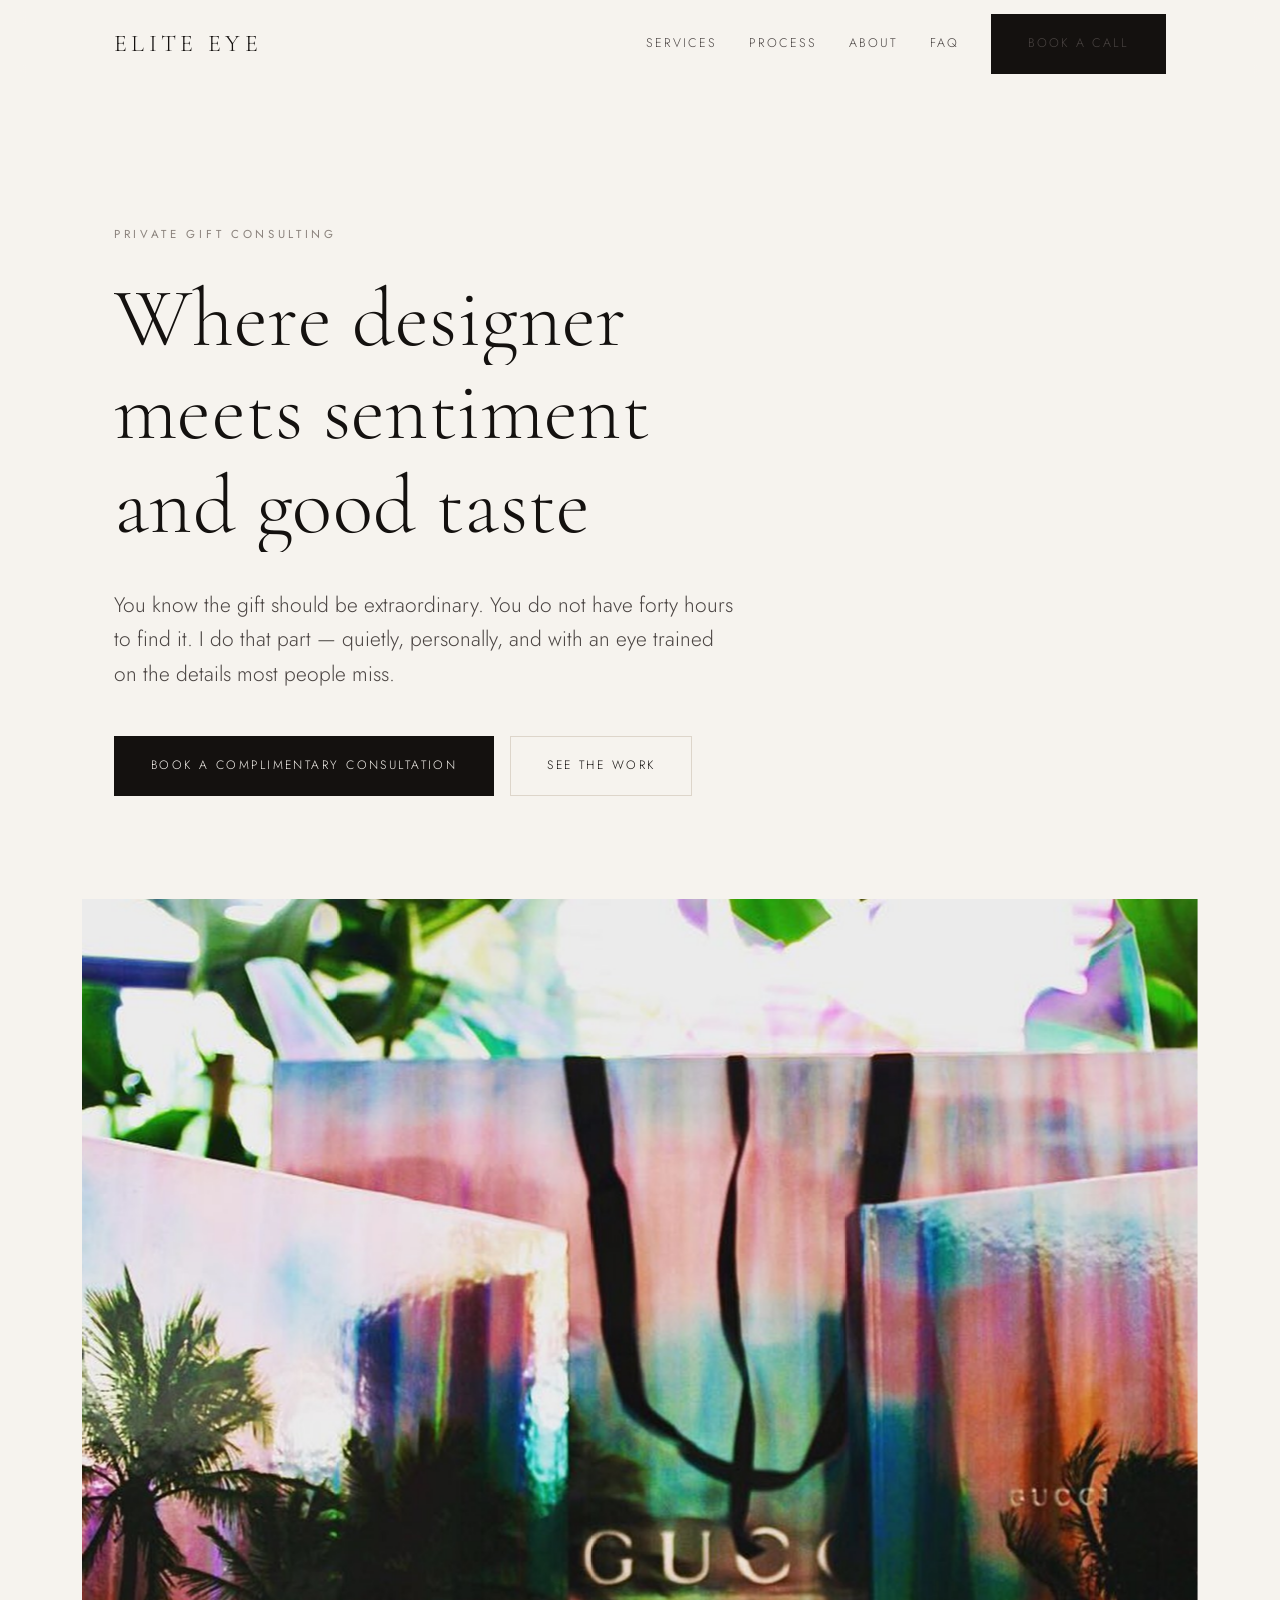
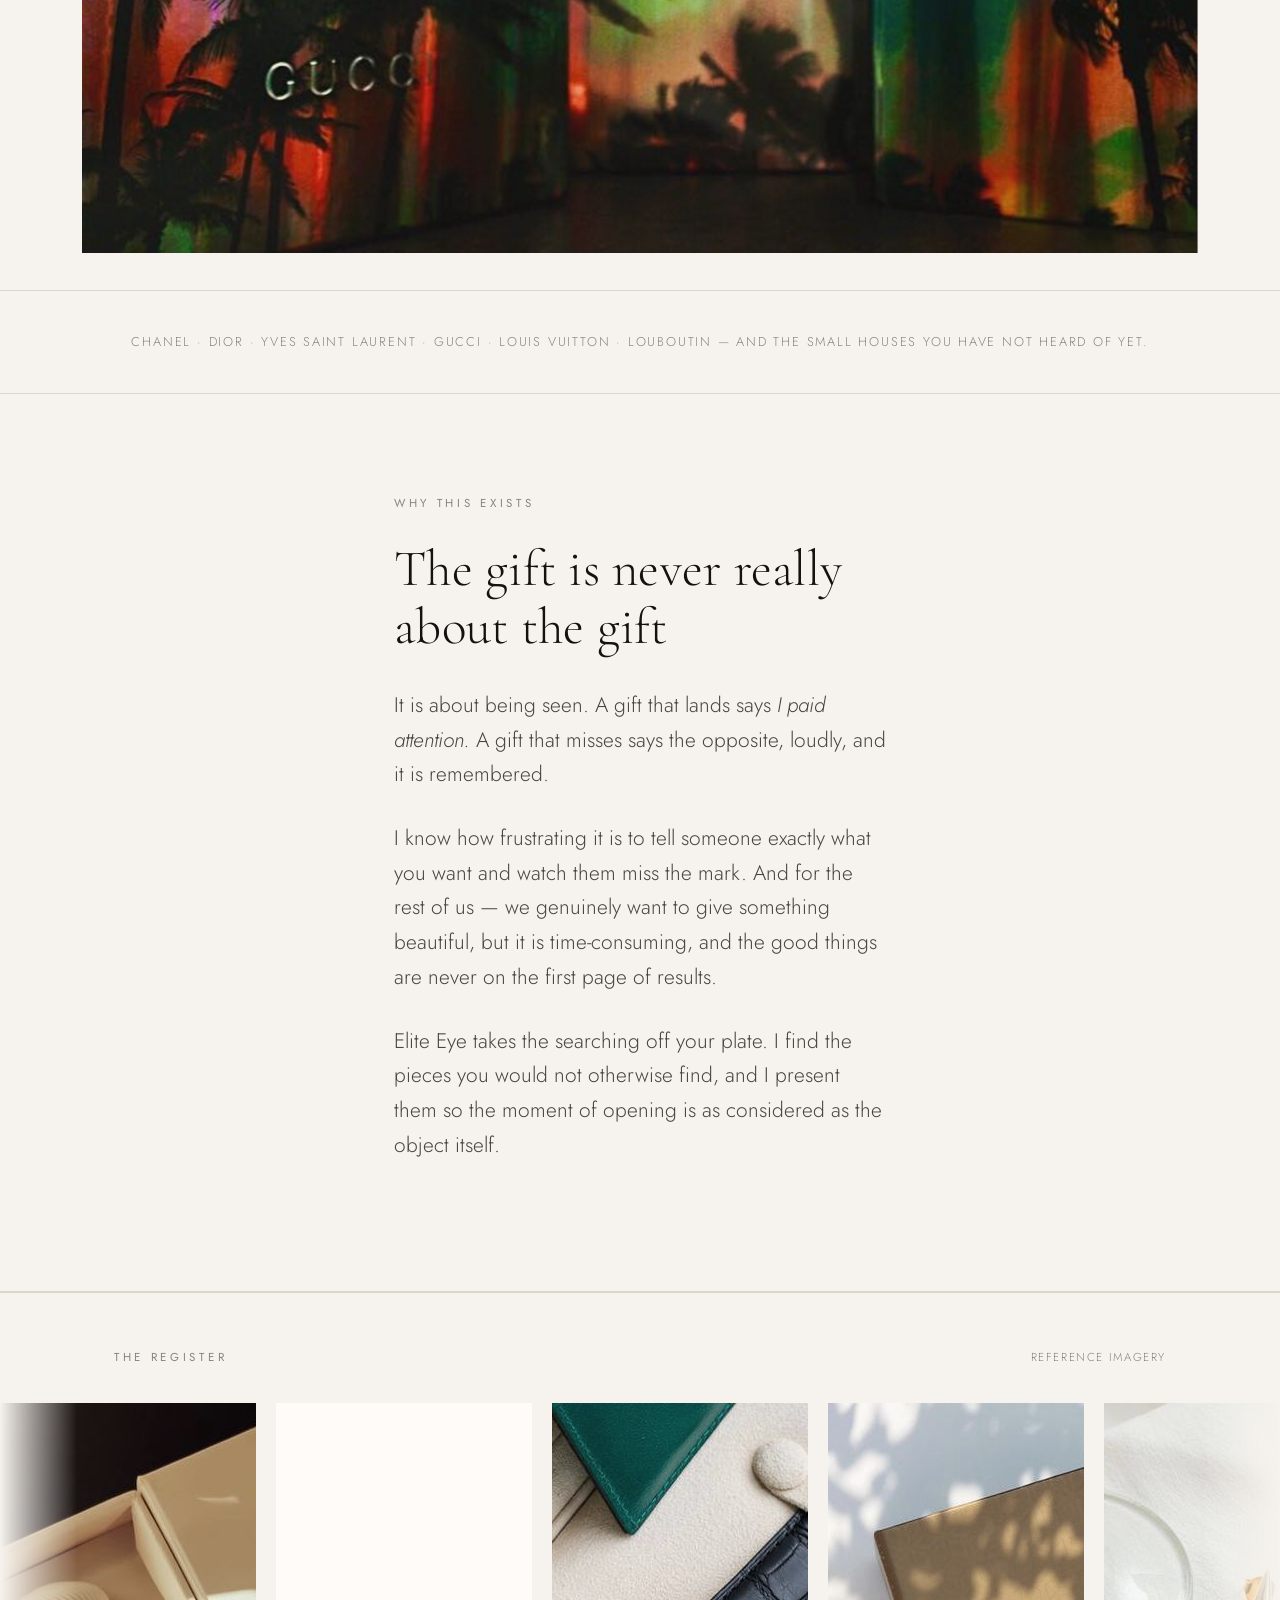
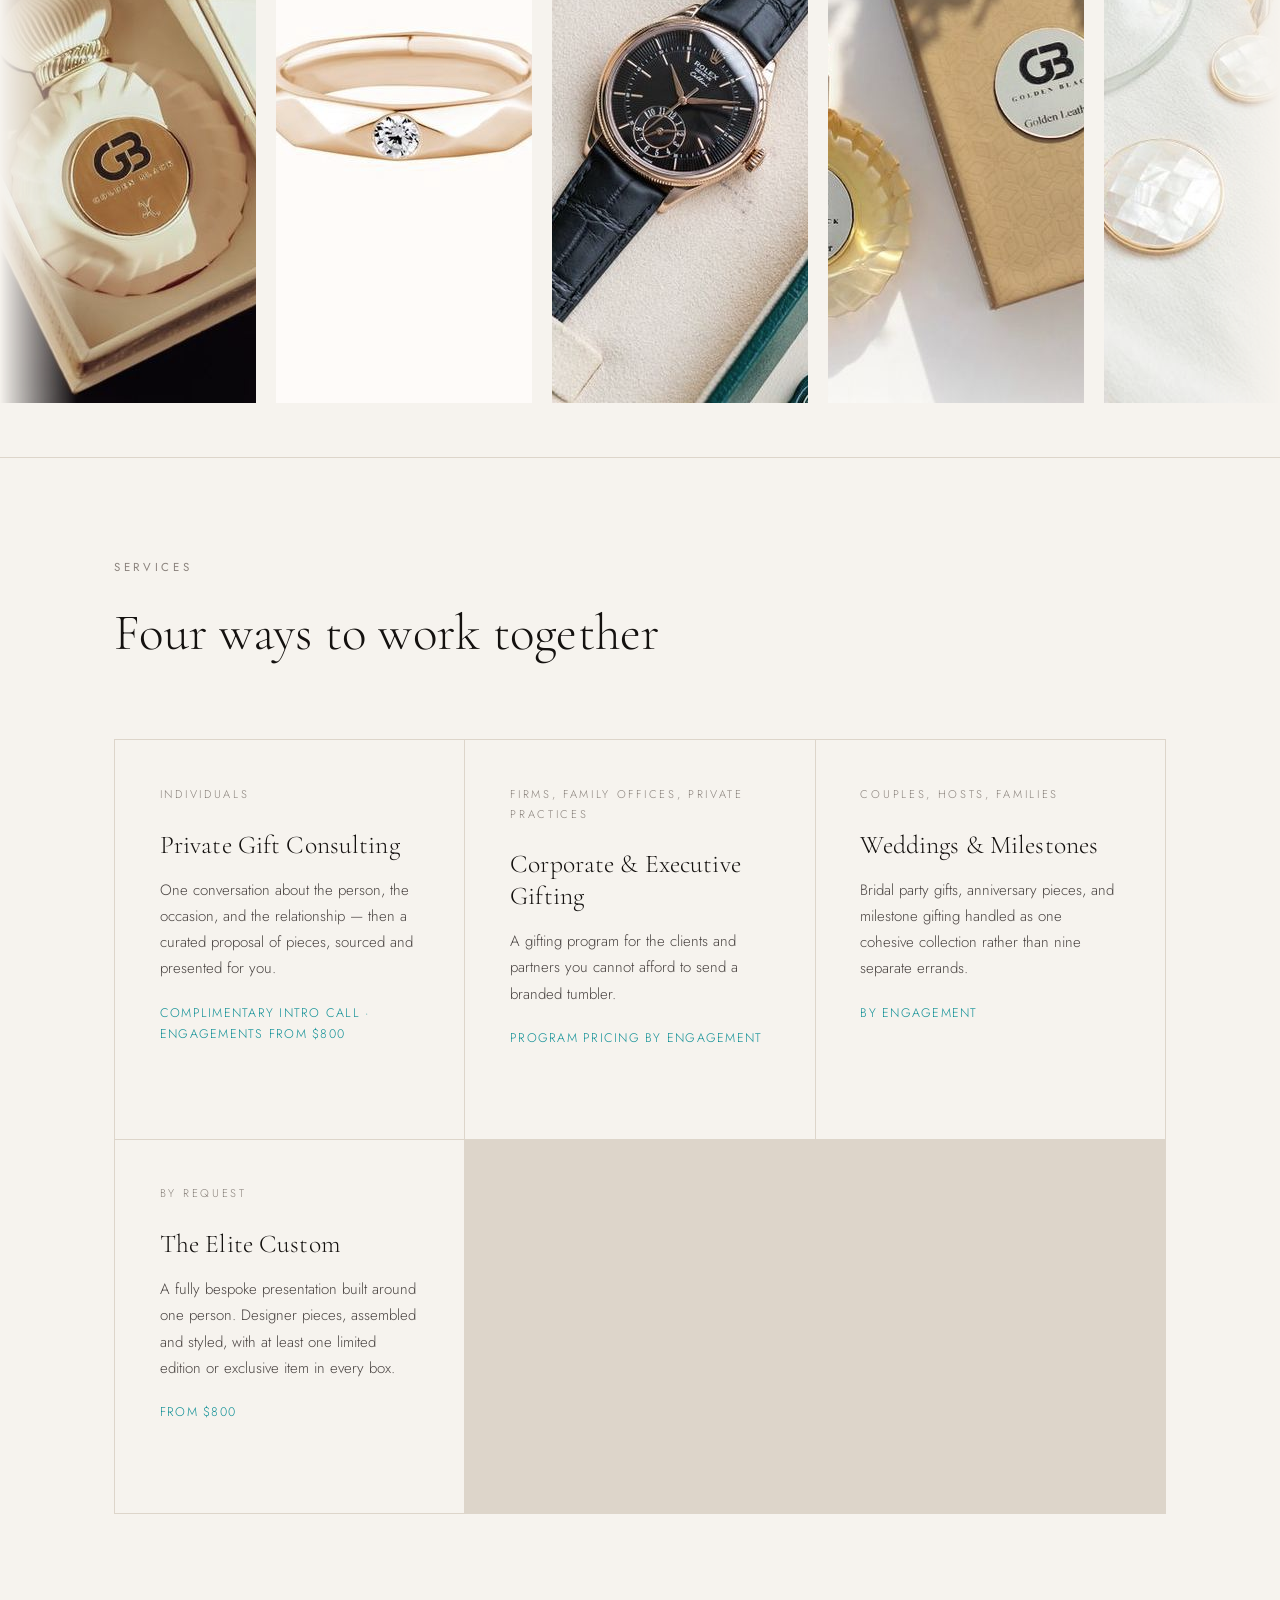
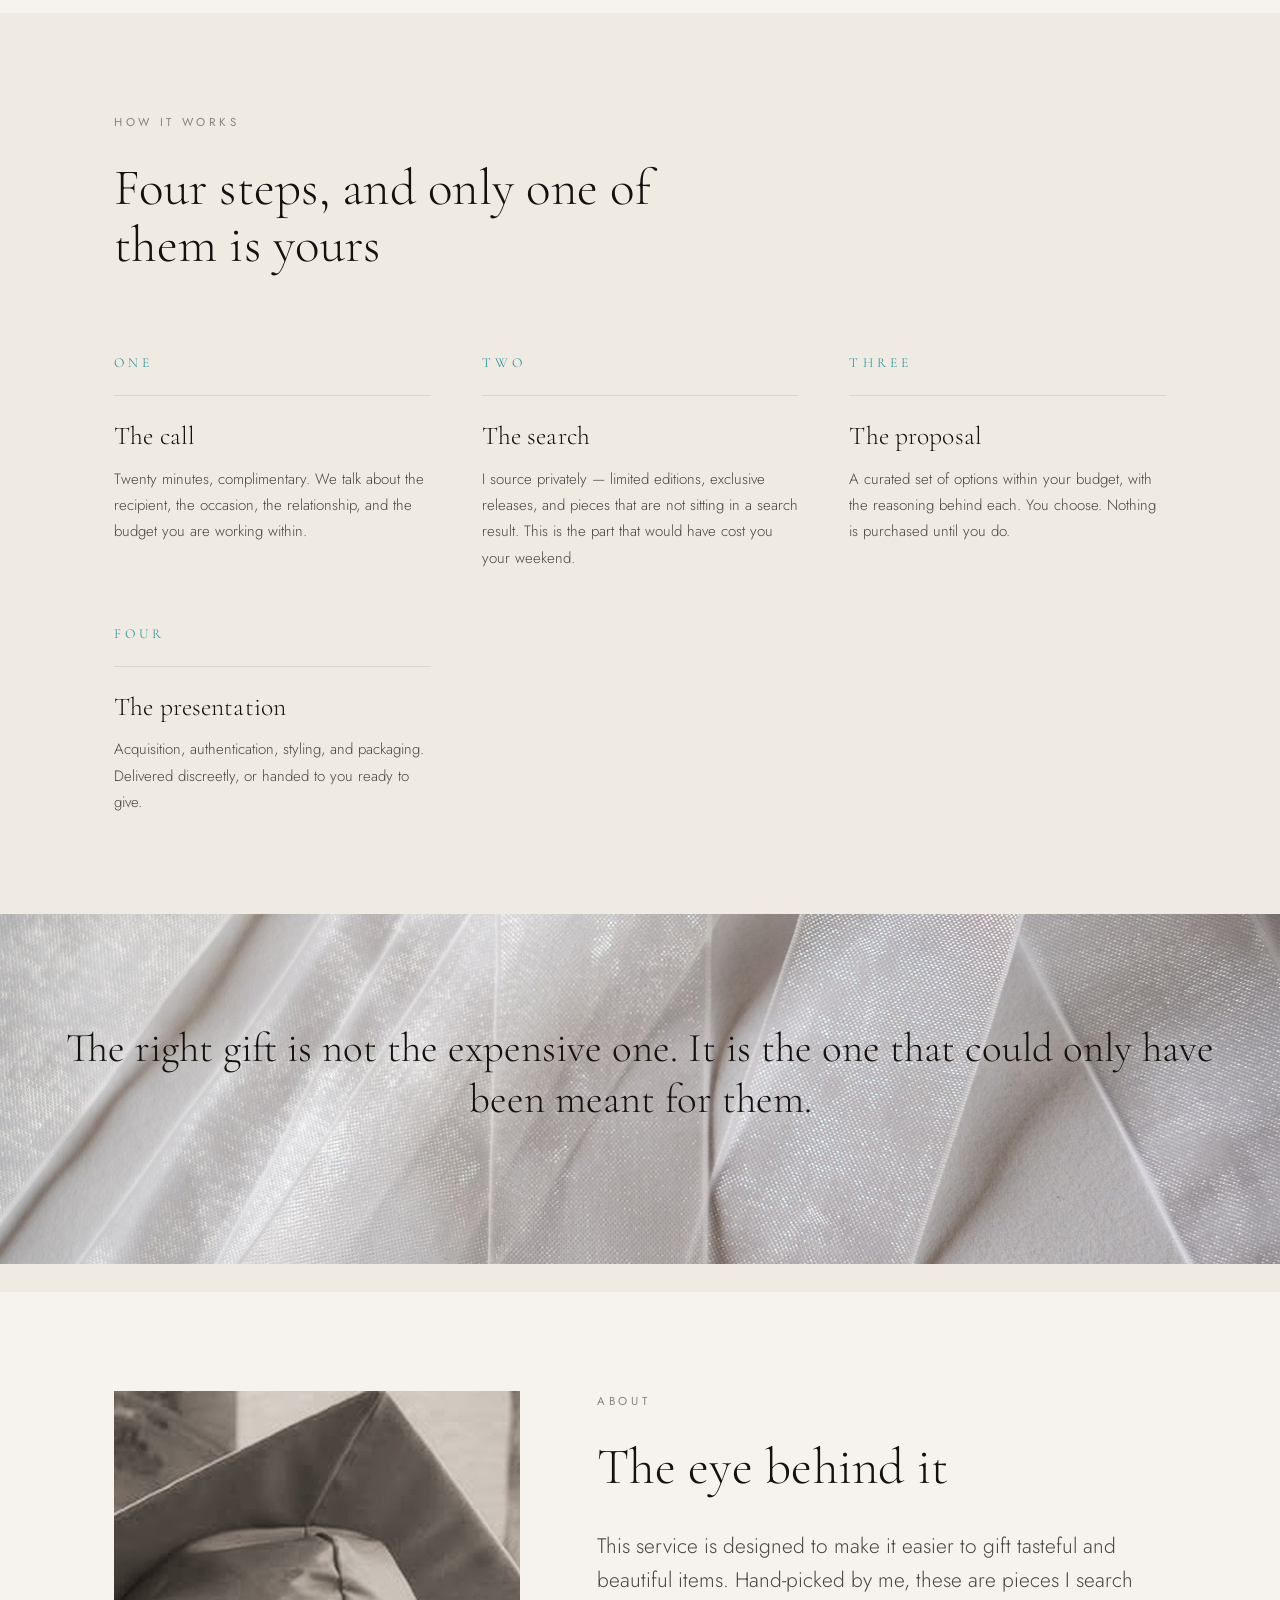
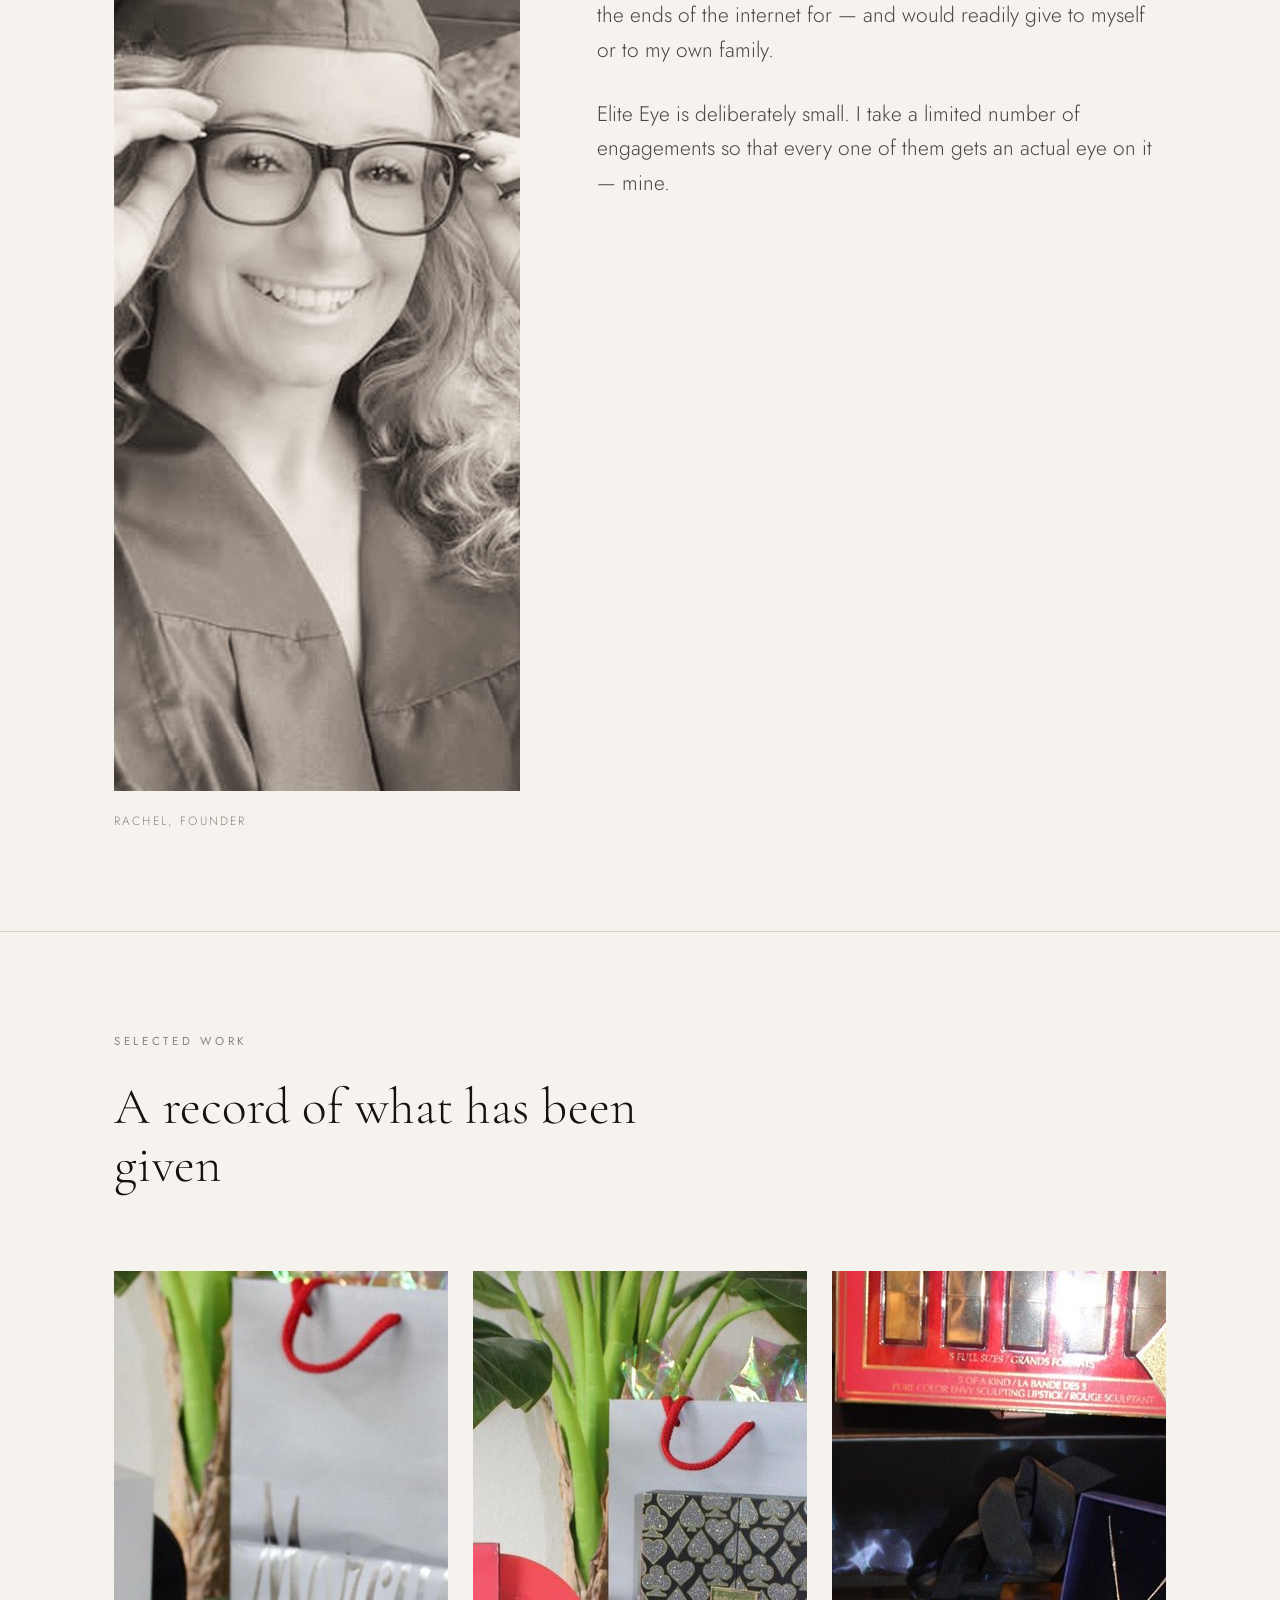
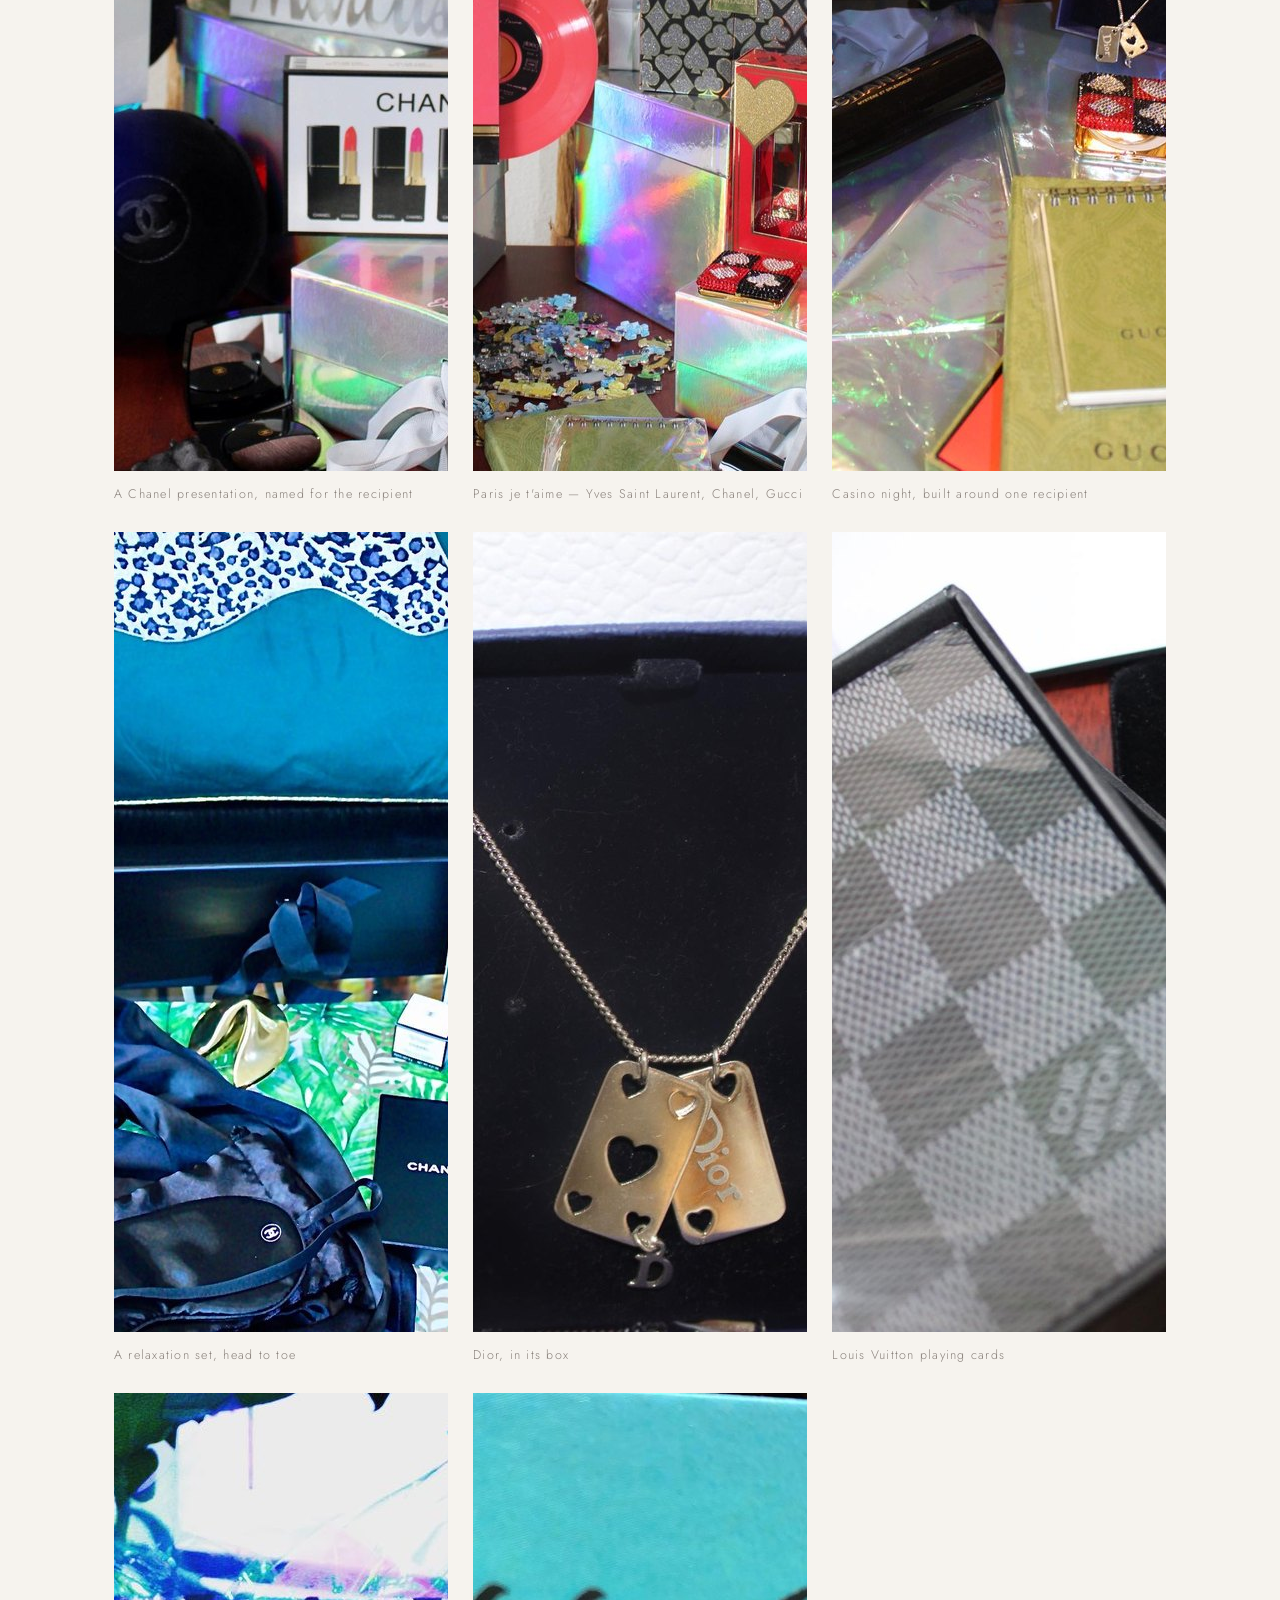
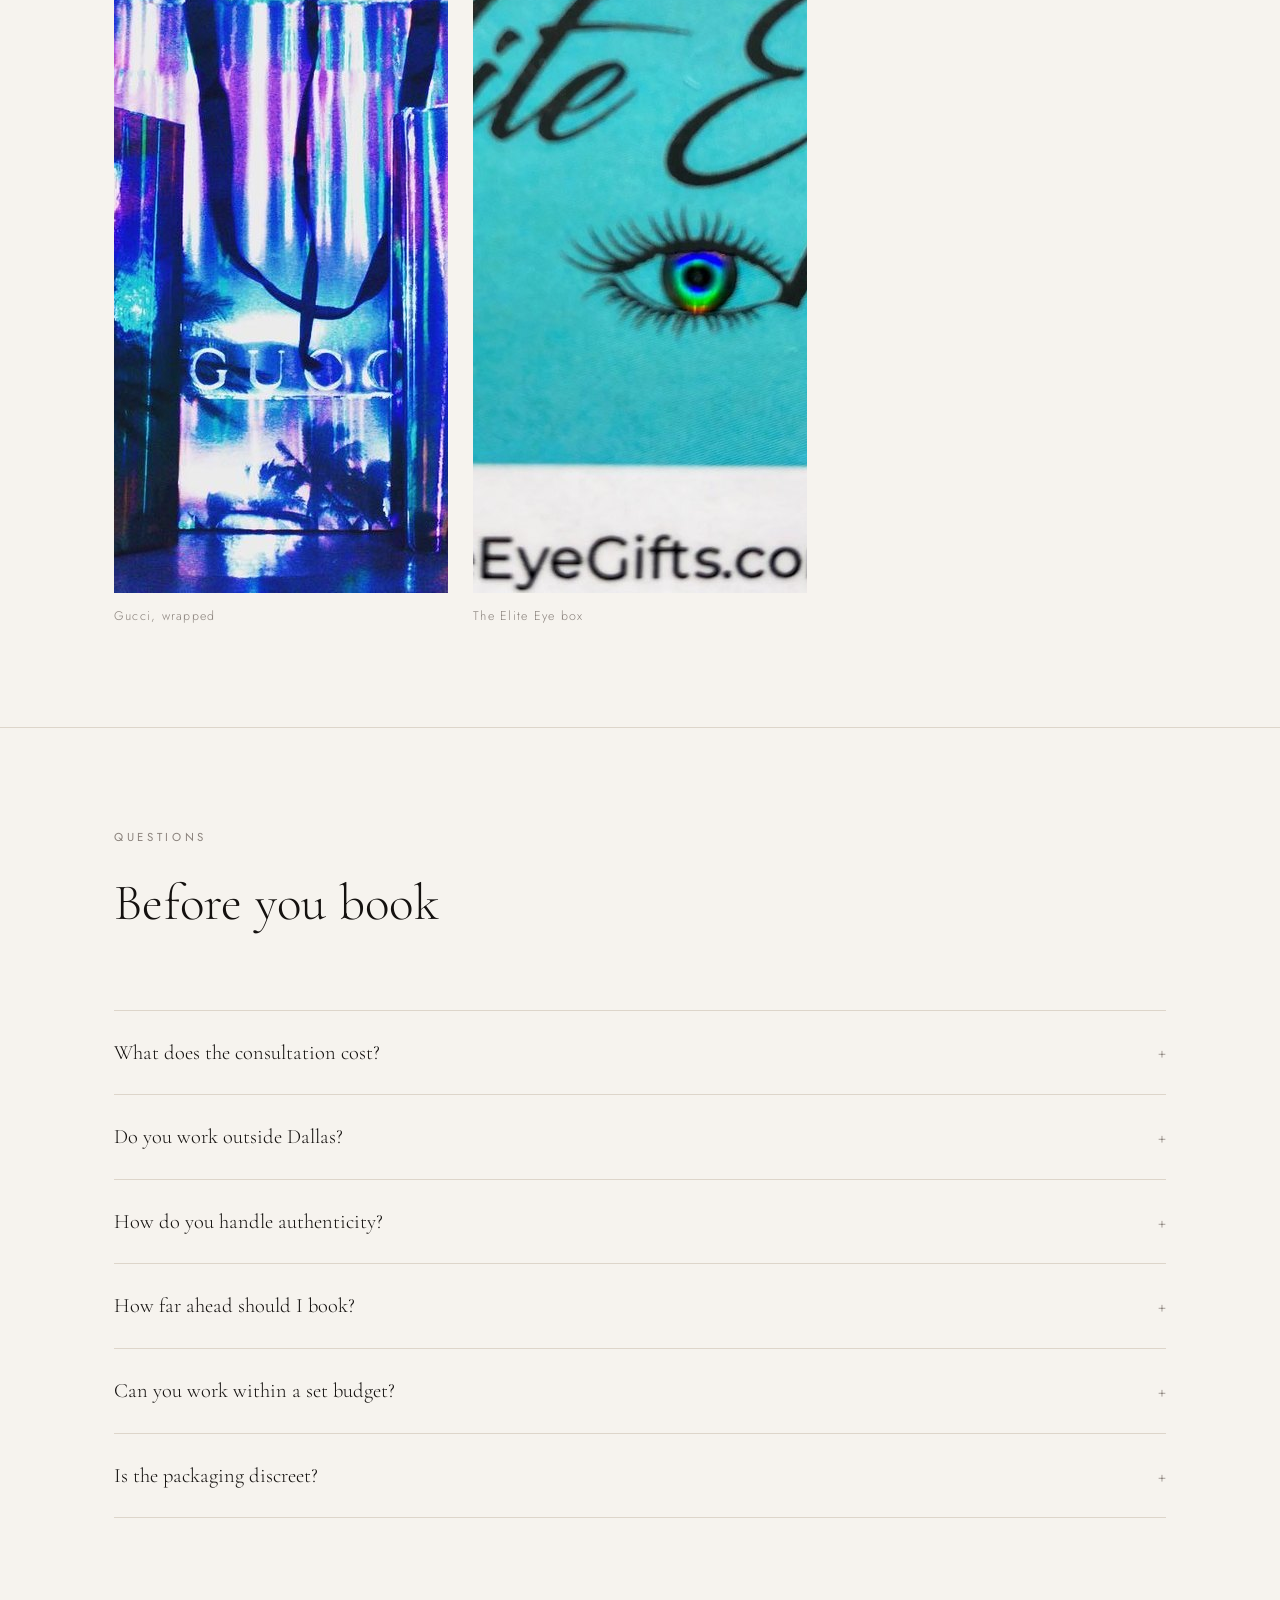
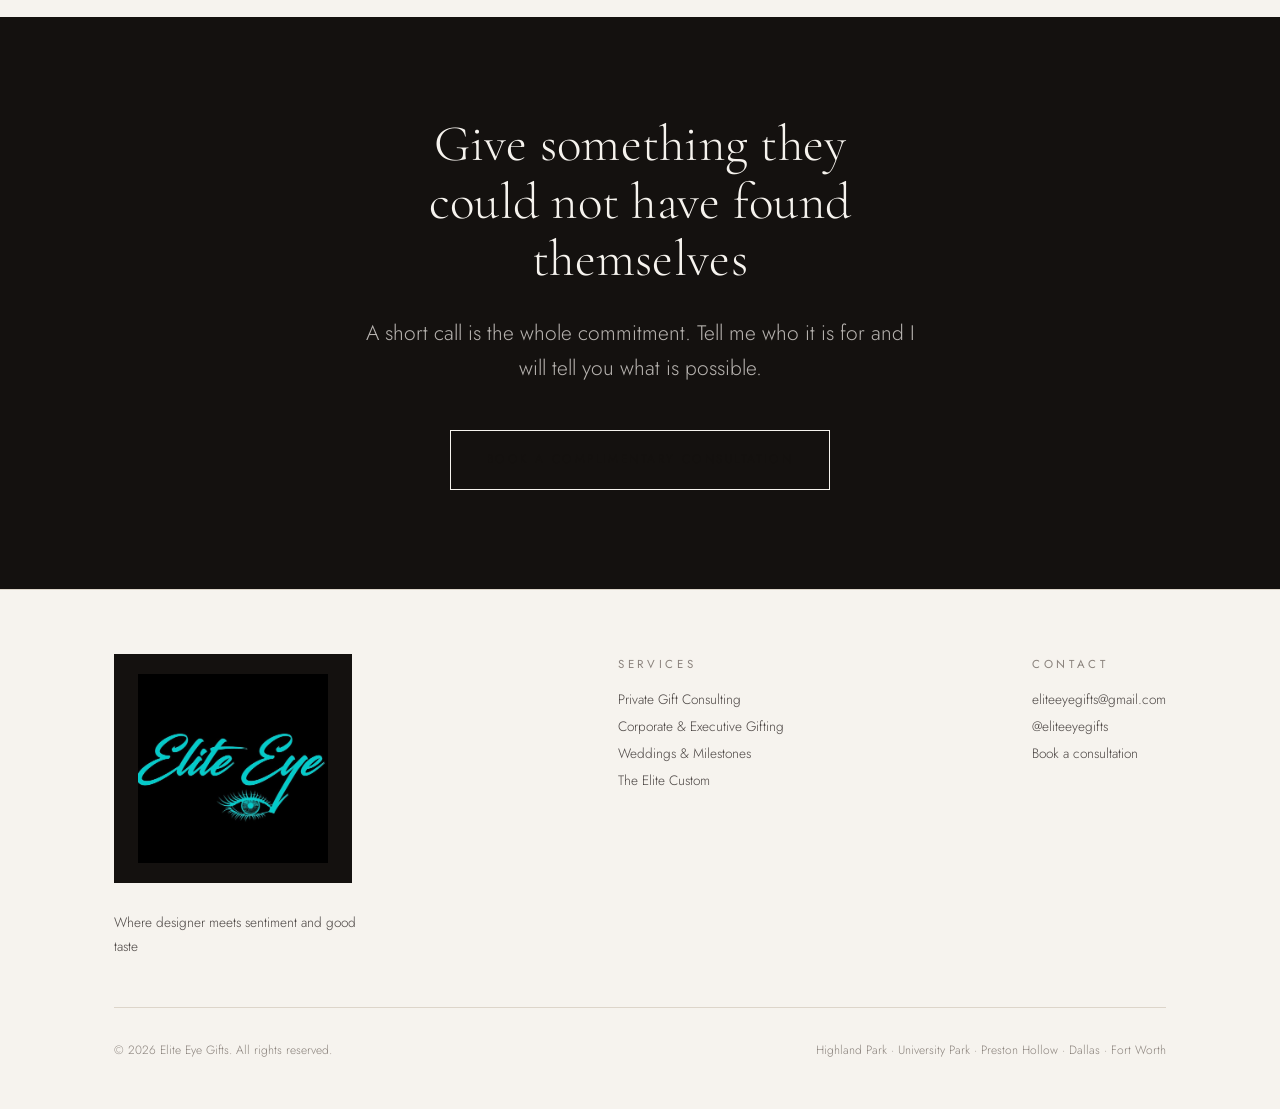
==== commit e5d92a71: "Load the marquee tiles eagerly and halve their weight The track is moved with a transform, so the br" ====
--- a/index.html
+++ b/index.html
@@ -208,7 +208,7 @@
     </div>
   </div>
   <div class="marquee-viewport">
-    <div class="marquee-track" aria-hidden="false"><figure><img src="photos/mood-perfume.jpg" alt="A fragrance bottle seated in its presentation box" loading="lazy" width="900" height="900"></figure><figure><img src="photos/mood-diamond-ring.jpg" alt="A faceted rose gold band set with a single diamond" loading="lazy" width="900" height="900"></figure><figure><img src="photos/mood-watch-leather.jpg" alt="A rose gold watch on an alligator strap in its case" loading="lazy" width="900" height="900"></figure><figure><img src="photos/mood-perfume-box.jpg" alt="A gold fragrance bottle beside its embossed box in dappled light" loading="lazy" width="900" height="900"></figure><figure><img src="photos/mood-pearls.jpg" alt="A mother-of-pearl pendant and earrings on cream linen" loading="lazy" width="900" height="900"></figure><figure><img src="photos/mood-lv-flowers.jpg" alt="Louis Vuitton wrapping surrounded by white and blue flowers" loading="lazy" width="900" height="900"></figure><figure><img src="photos/mood-gold-necklaces.jpg" alt="Fine gold chains with coloured gemstone pendants on cream" loading="lazy" width="900" height="900"></figure><figure><img src="photos/mood-gold-round-box.jpg" alt="A small black and gold compact case in hard sunlight" loading="lazy" width="900" height="900"></figure><figure><img src="photos/mood-champagne.jpg" alt="Champagne flutes and an ice bucket on a black tray" loading="lazy" width="900" height="900"></figure><figure><img src="photos/mood-pearl-necklaces.jpg" alt="Freshwater pearl necklaces laid out together" loading="lazy" width="900" height="900"></figure><figure><img src="photos/mood-watch-box.jpg" alt="A chronograph watch in a black leather travel case" loading="lazy" width="900" height="900"></figure><figure><img src="photos/mood-leather-bag.jpg" alt="A black leather bag photographed close in low light" loading="lazy" width="900" height="900"></figure><figure><img src="photos/mood-perfume.jpg" alt="A fragrance bottle seated in its presentation box" loading="lazy" width="900" height="900"></figure><figure><img src="photos/mood-diamond-ring.jpg" alt="A faceted rose gold band set with a single diamond" loading="lazy" width="900" height="900"></figure><figure><img src="photos/mood-watch-leather.jpg" alt="A rose gold watch on an alligator strap in its case" loading="lazy" width="900" height="900"></figure><figure><img src="photos/mood-perfume-box.jpg" alt="A gold fragrance bottle beside its embossed box in dappled light" loading="lazy" width="900" height="900"></figure><figure><img src="photos/mood-pearls.jpg" alt="A mother-of-pearl pendant and earrings on cream linen" loading="lazy" width="900" height="900"></figure><figure><img src="photos/mood-lv-flowers.jpg" alt="Louis Vuitton wrapping surrounded by white and blue flowers" loading="lazy" width="900" height="900"></figure><figure><img src="photos/mood-gold-necklaces.jpg" alt="Fine gold chains with coloured gemstone pendants on cream" loading="lazy" width="900" height="900"></figure><figure><img src="photos/mood-gold-round-box.jpg" alt="A small black and gold compact case in hard sunlight" loading="lazy" width="900" height="900"></figure><figure><img src="photos/mood-champagne.jpg" alt="Champagne flutes and an ice bucket on a black tray" loading="lazy" width="900" height="900"></figure><figure><img src="photos/mood-pearl-necklaces.jpg" alt="Freshwater pearl necklaces laid out together" loading="lazy" width="900" height="900"></figure><figure><img src="photos/mood-watch-box.jpg" alt="A chronograph watch in a black leather travel case" loading="lazy" width="900" height="900"></figure><figure><img src="photos/mood-leather-bag.jpg" alt="A black leather bag photographed close in low light" loading="lazy" width="900" height="900"></figure></div>
+    <div class="marquee-track" aria-hidden="false"><figure><img src="photos/mood-perfume.jpg" alt="A fragrance bottle seated in its presentation box" decoding="async" fetchpriority="low" width="600" height="600"></figure><figure><img src="photos/mood-diamond-ring.jpg" alt="A faceted rose gold band set with a single diamond" decoding="async" fetchpriority="low" width="600" height="600"></figure><figure><img src="photos/mood-watch-leather.jpg" alt="A rose gold watch on an alligator strap in its case" decoding="async" fetchpriority="low" width="600" height="600"></figure><figure><img src="photos/mood-perfume-box.jpg" alt="A gold fragrance bottle beside its embossed box in dappled light" decoding="async" fetchpriority="low" width="600" height="600"></figure><figure><img src="photos/mood-pearls.jpg" alt="A mother-of-pearl pendant and earrings on cream linen" decoding="async" fetchpriority="low" width="600" height="600"></figure><figure><img src="photos/mood-lv-flowers.jpg" alt="Louis Vuitton wrapping surrounded by white and blue flowers" decoding="async" fetchpriority="low" width="600" height="600"></figure><figure><img src="photos/mood-gold-necklaces.jpg" alt="Fine gold chains with coloured gemstone pendants on cream" decoding="async" fetchpriority="low" width="600" height="600"></figure><figure><img src="photos/mood-gold-round-box.jpg" alt="A small black and gold compact case in hard sunlight" decoding="async" fetchpriority="low" width="600" height="600"></figure><figure><img src="photos/mood-champagne.jpg" alt="Champagne flutes and an ice bucket on a black tray" decoding="async" fetchpriority="low" width="600" height="600"></figure><figure><img src="photos/mood-pearl-necklaces.jpg" alt="Freshwater pearl necklaces laid out together" decoding="async" fetchpriority="low" width="600" height="600"></figure><figure><img src="photos/mood-watch-box.jpg" alt="A chronograph watch in a black leather travel case" decoding="async" fetchpriority="low" width="600" height="600"></figure><figure><img src="photos/mood-leather-bag.jpg" alt="A black leather bag photographed close in low light" decoding="async" fetchpriority="low" width="600" height="600"></figure><figure><img src="photos/mood-perfume.jpg" alt="A fragrance bottle seated in its presentation box" decoding="async" fetchpriority="low" width="600" height="600"></figure><figure><img src="photos/mood-diamond-ring.jpg" alt="A faceted rose gold band set with a single diamond" decoding="async" fetchpriority="low" width="600" height="600"></figure><figure><img src="photos/mood-watch-leather.jpg" alt="A rose gold watch on an alligator strap in its case" decoding="async" fetchpriority="low" width="600" height="600"></figure><figure><img src="photos/mood-perfume-box.jpg" alt="A gold fragrance bottle beside its embossed box in dappled light" decoding="async" fetchpriority="low" width="600" height="600"></figure><figure><img src="photos/mood-pearls.jpg" alt="A mother-of-pearl pendant and earrings on cream linen" decoding="async" fetchpriority="low" width="600" height="600"></figure><figure><img src="photos/mood-lv-flowers.jpg" alt="Louis Vuitton wrapping surrounded by white and blue flowers" decoding="async" fetchpriority="low" width="600" height="600"></figure><figure><img src="photos/mood-gold-necklaces.jpg" alt="Fine gold chains with coloured gemstone pendants on cream" decoding="async" fetchpriority="low" width="600" height="600"></figure><figure><img src="photos/mood-gold-round-box.jpg" alt="A small black and gold compact case in hard sunlight" decoding="async" fetchpriority="low" width="600" height="600"></figure><figure><img src="photos/mood-champagne.jpg" alt="Champagne flutes and an ice bucket on a black tray" decoding="async" fetchpriority="low" width="600" height="600"></figure><figure><img src="photos/mood-pearl-necklaces.jpg" alt="Freshwater pearl necklaces laid out together" decoding="async" fetchpriority="low" width="600" height="600"></figure><figure><img src="photos/mood-watch-box.jpg" alt="A chronograph watch in a black leather travel case" decoding="async" fetchpriority="low" width="600" height="600"></figure><figure><img src="photos/mood-leather-bag.jpg" alt="A black leather bag photographed close in low light" decoding="async" fetchpriority="low" width="600" height="600"></figure></div>
   </div>
 </section>
 
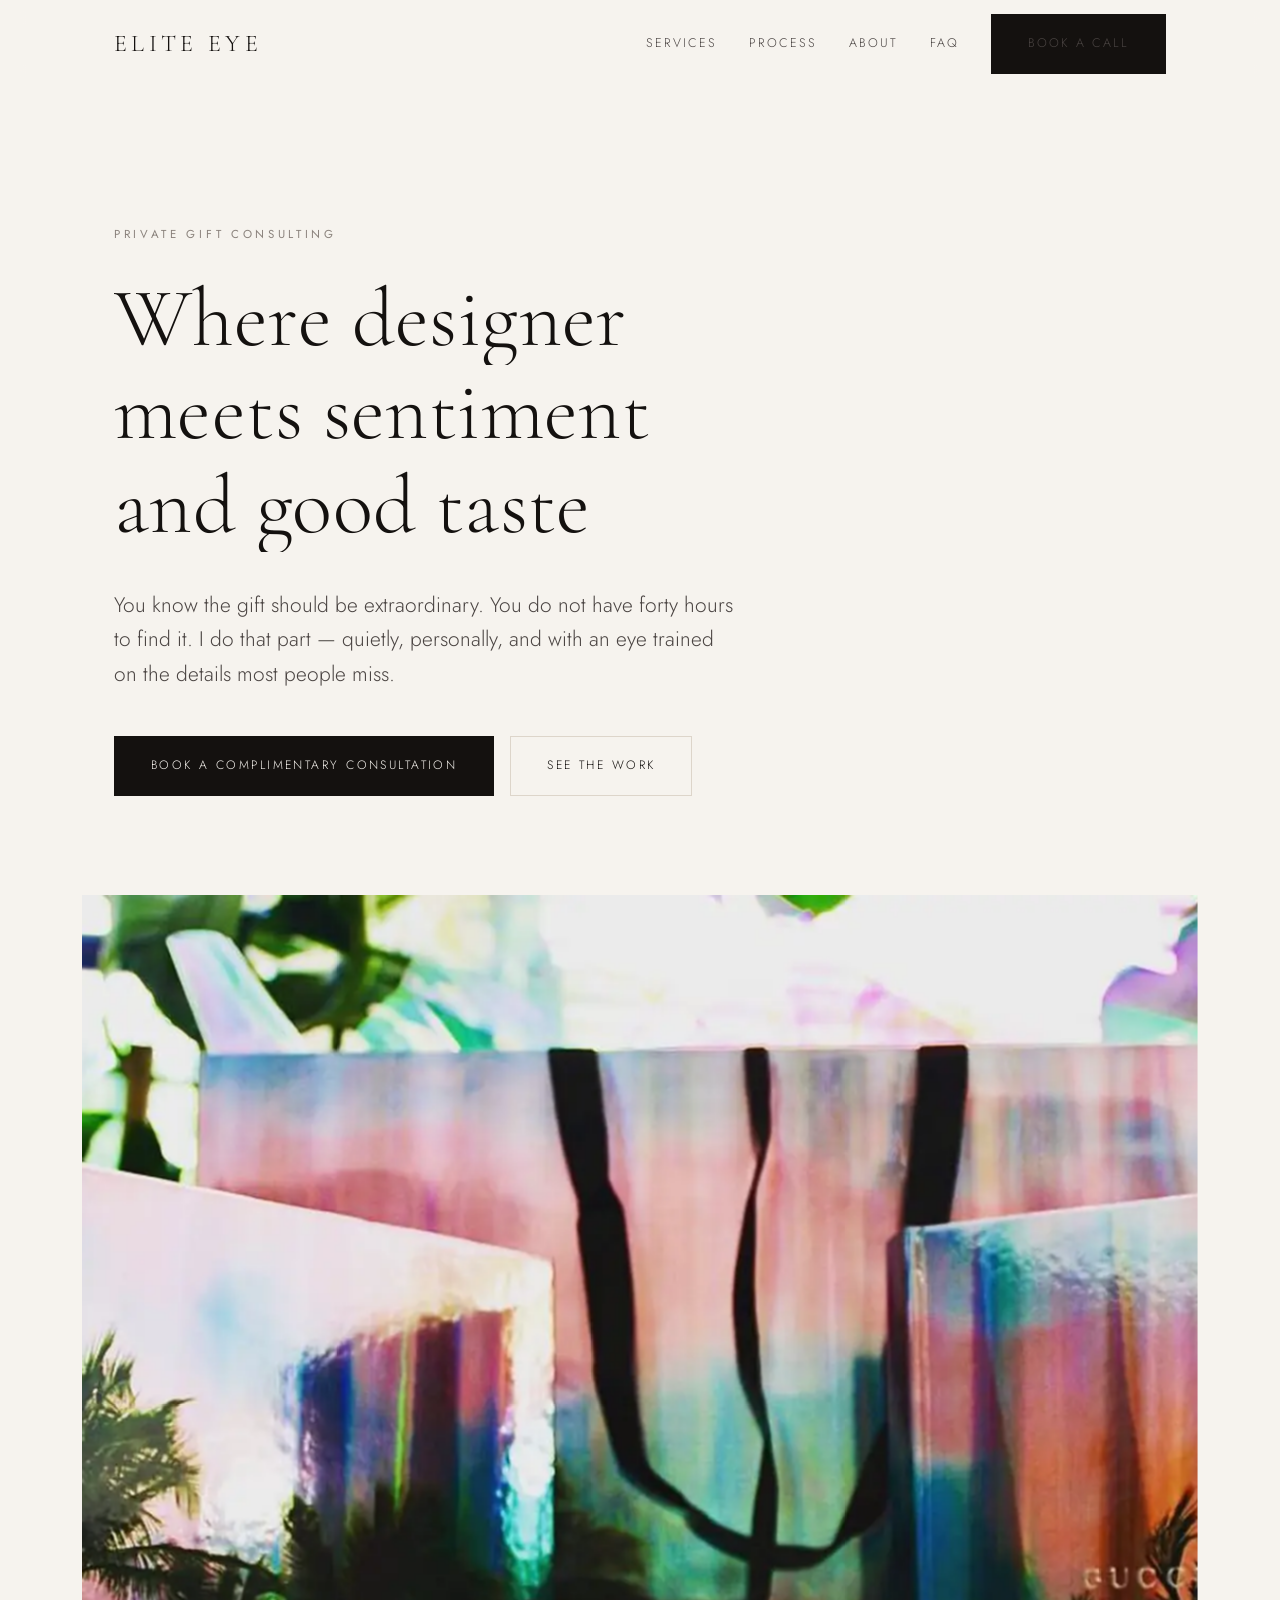
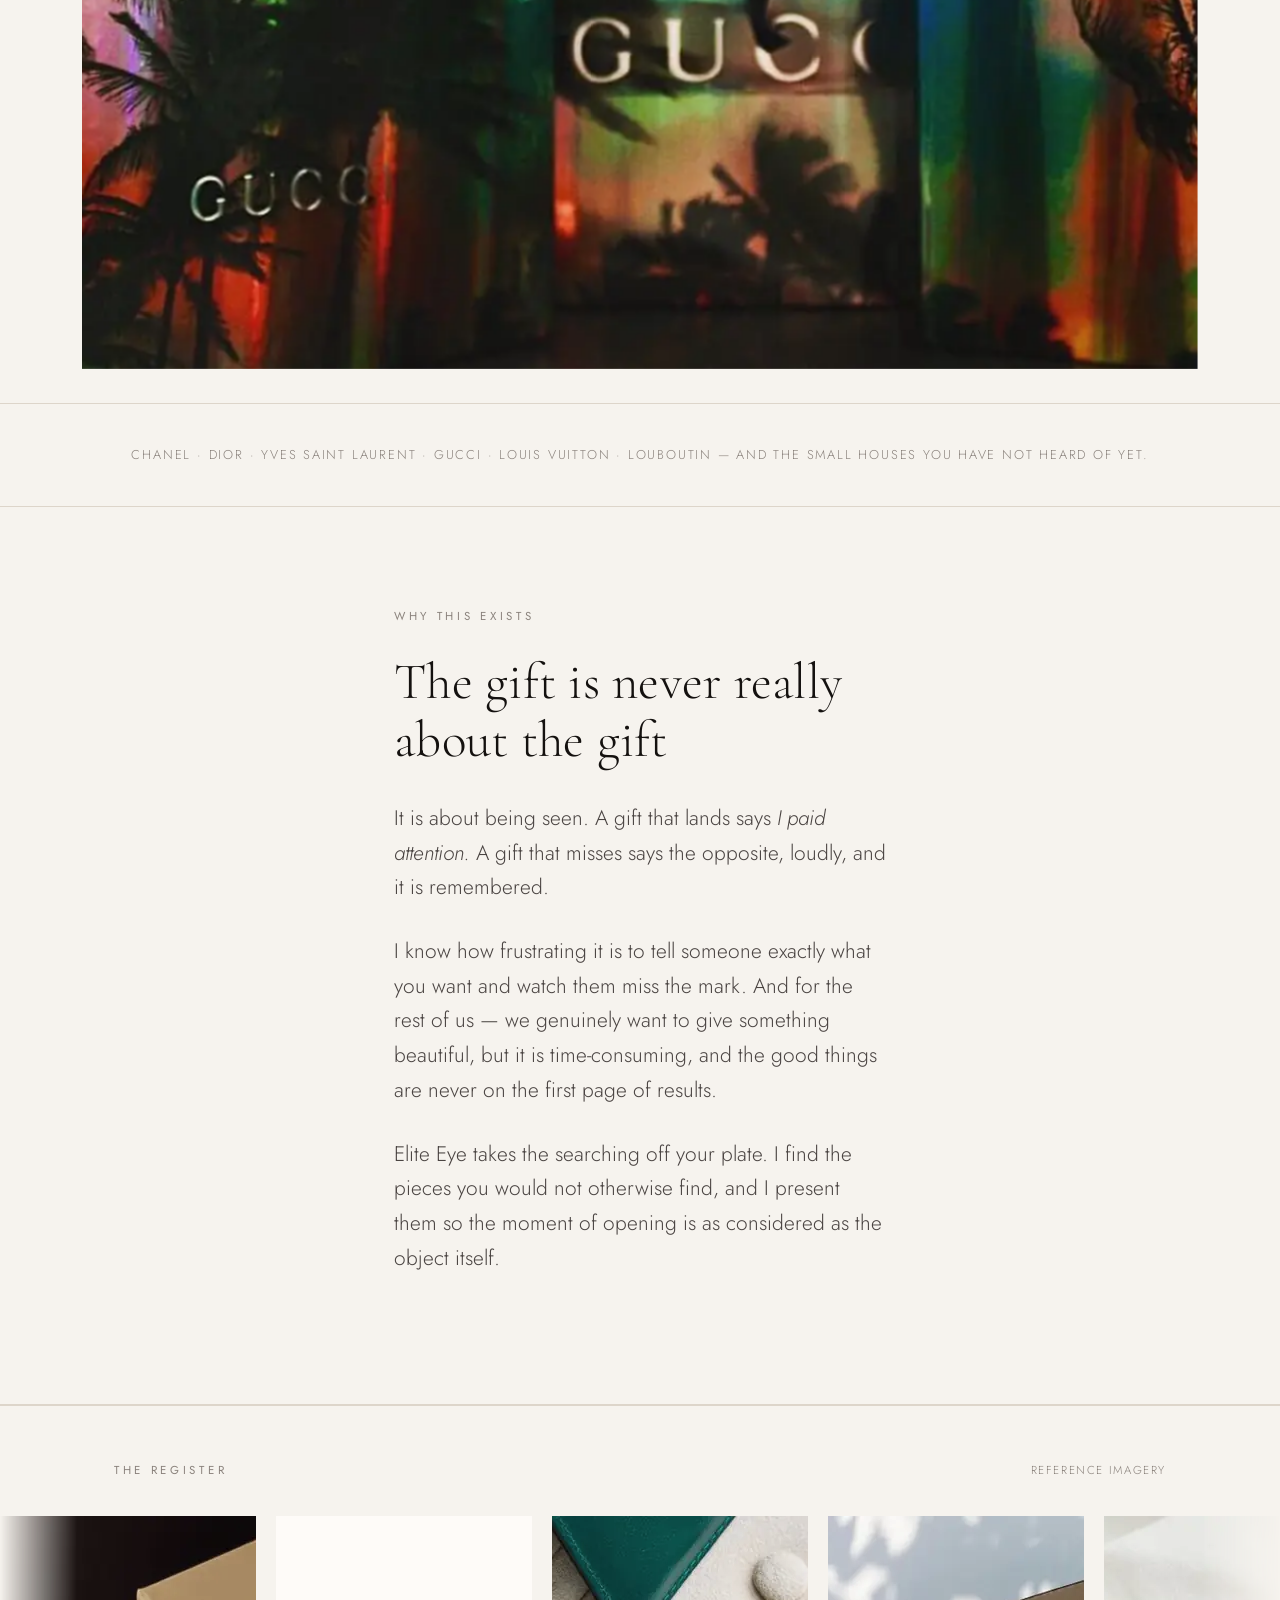
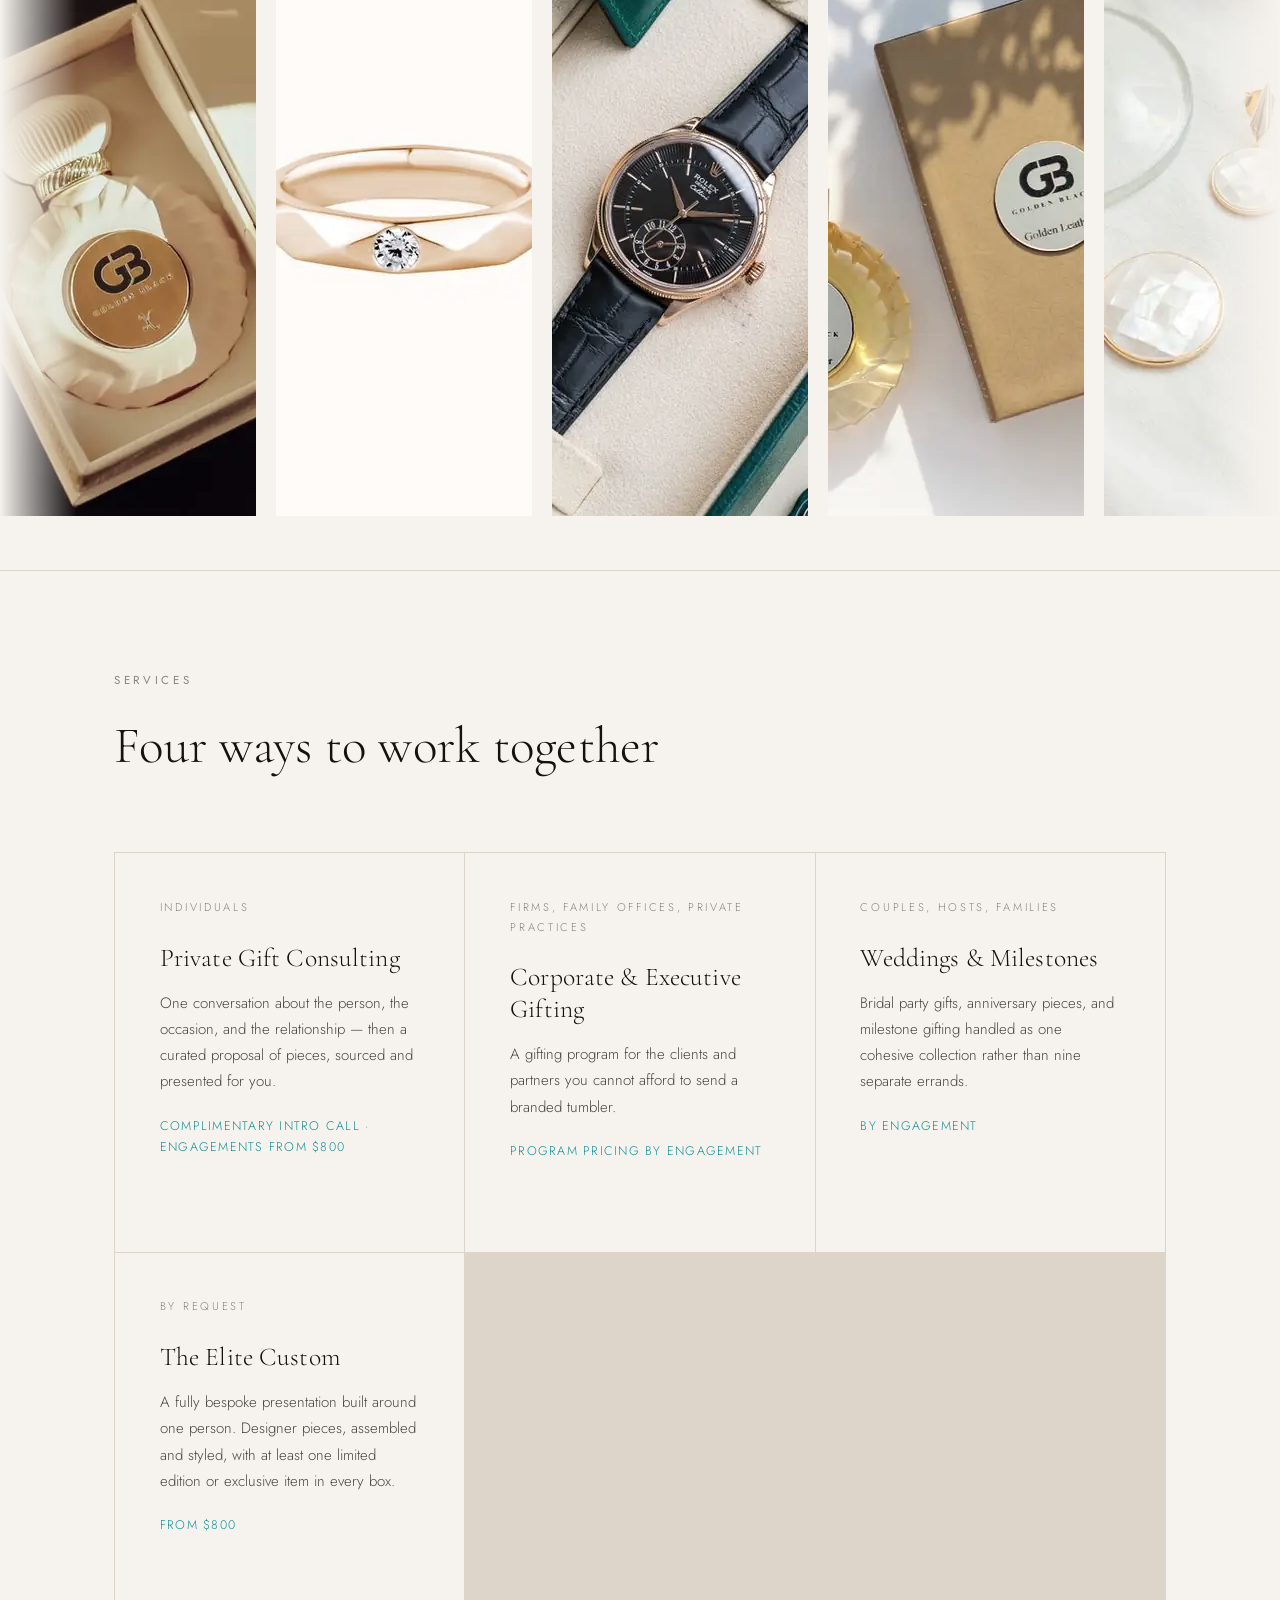
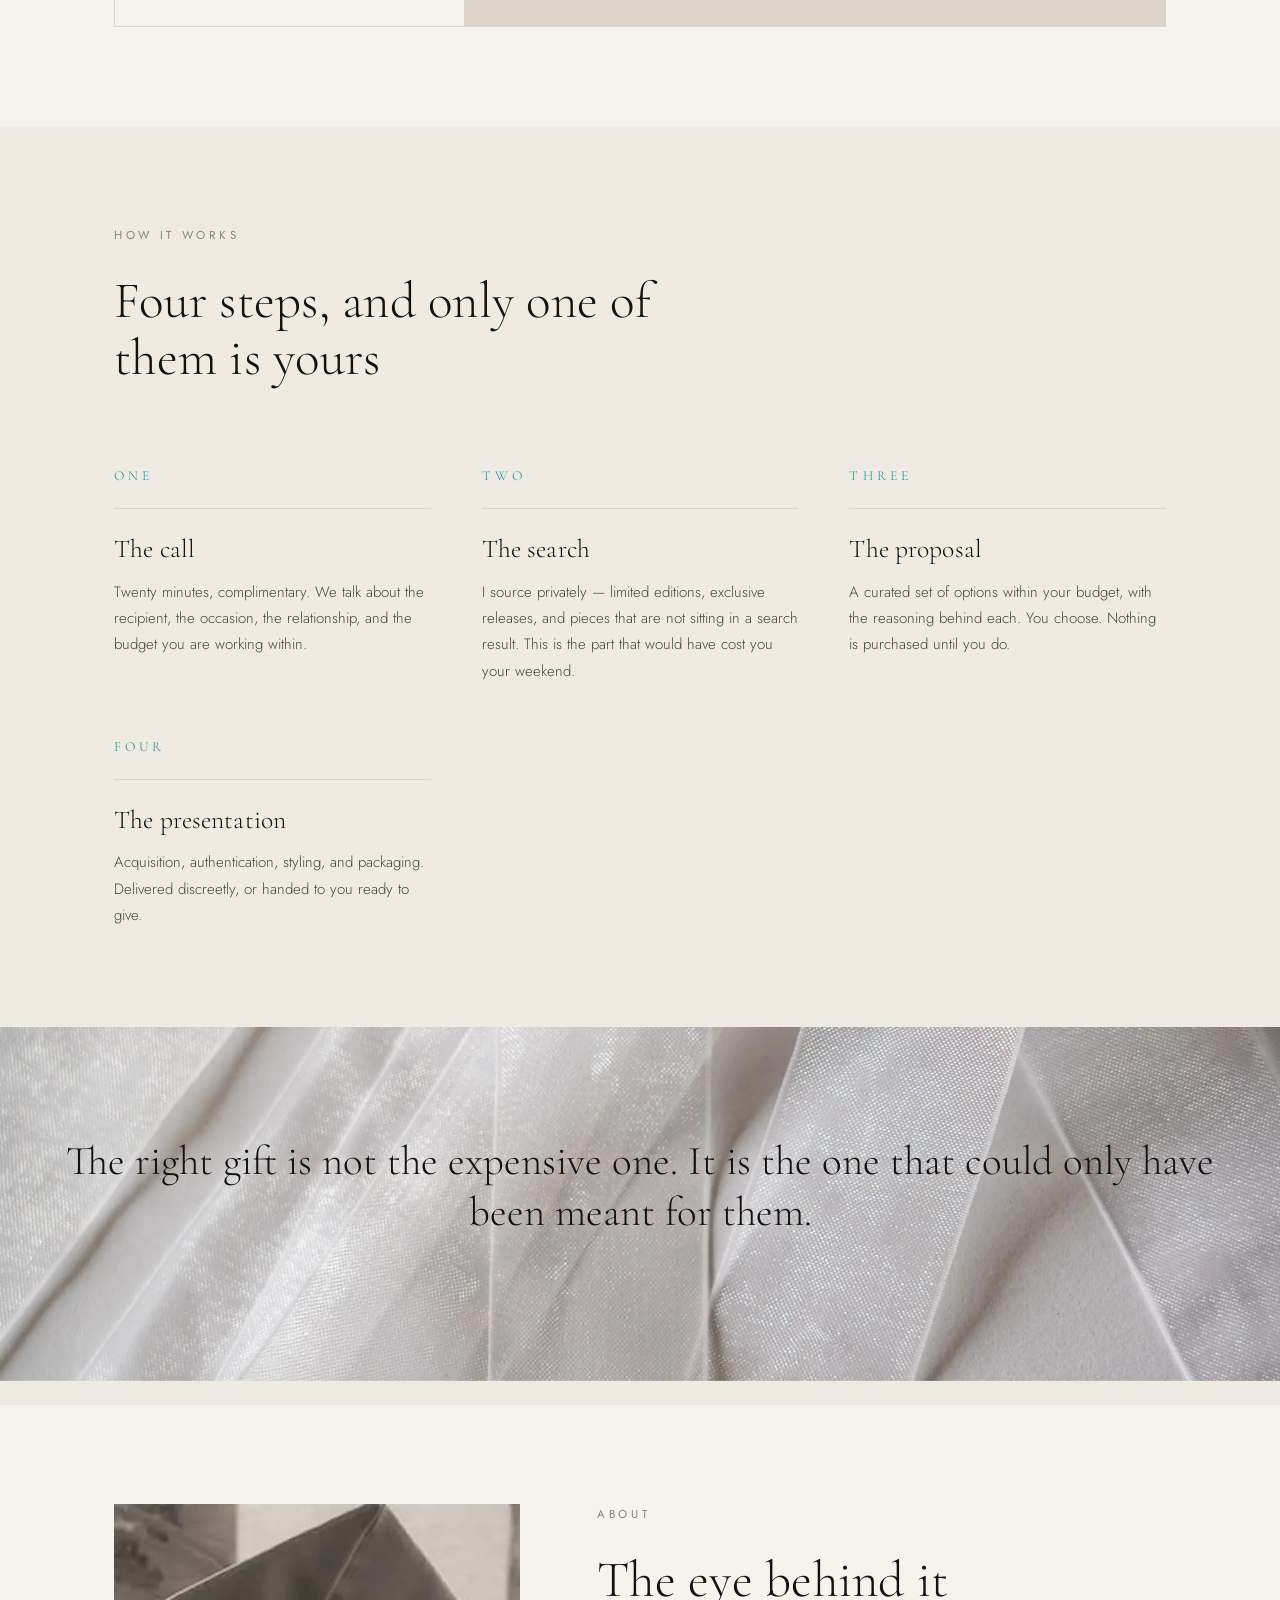
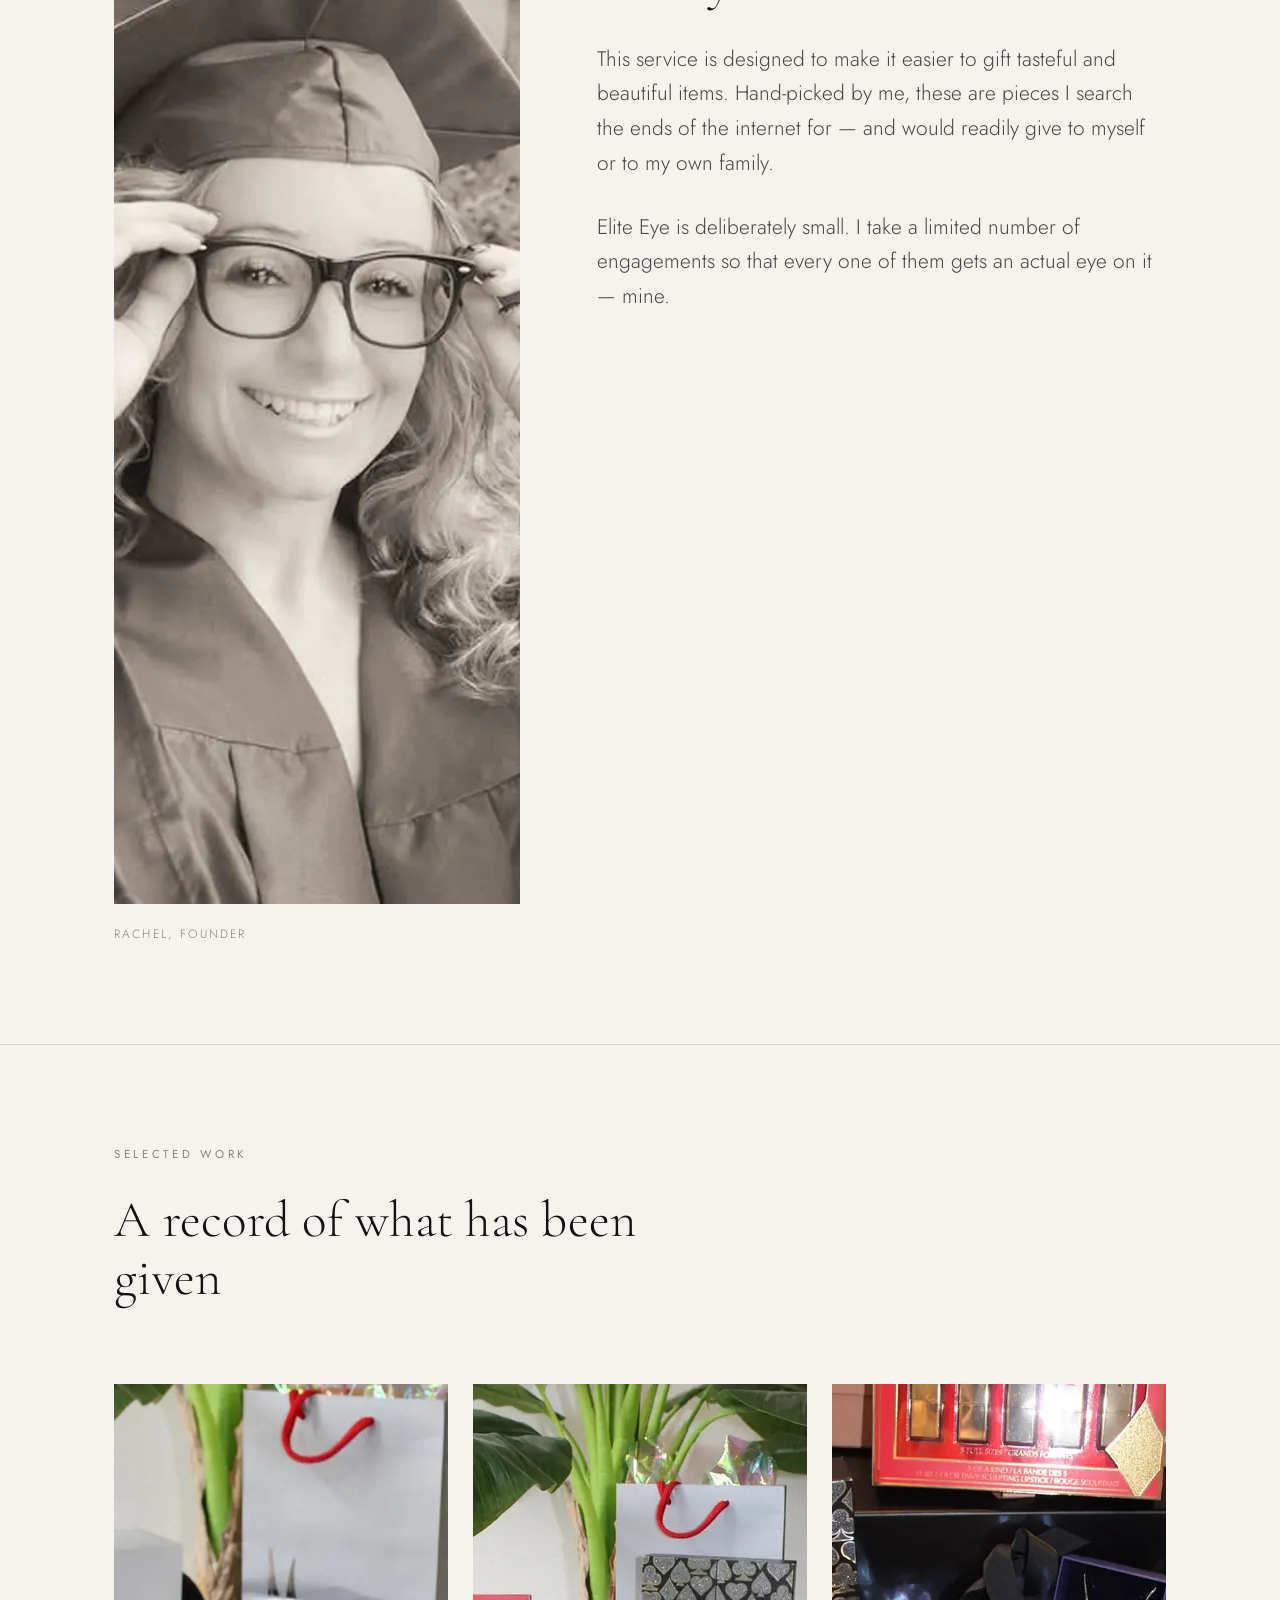
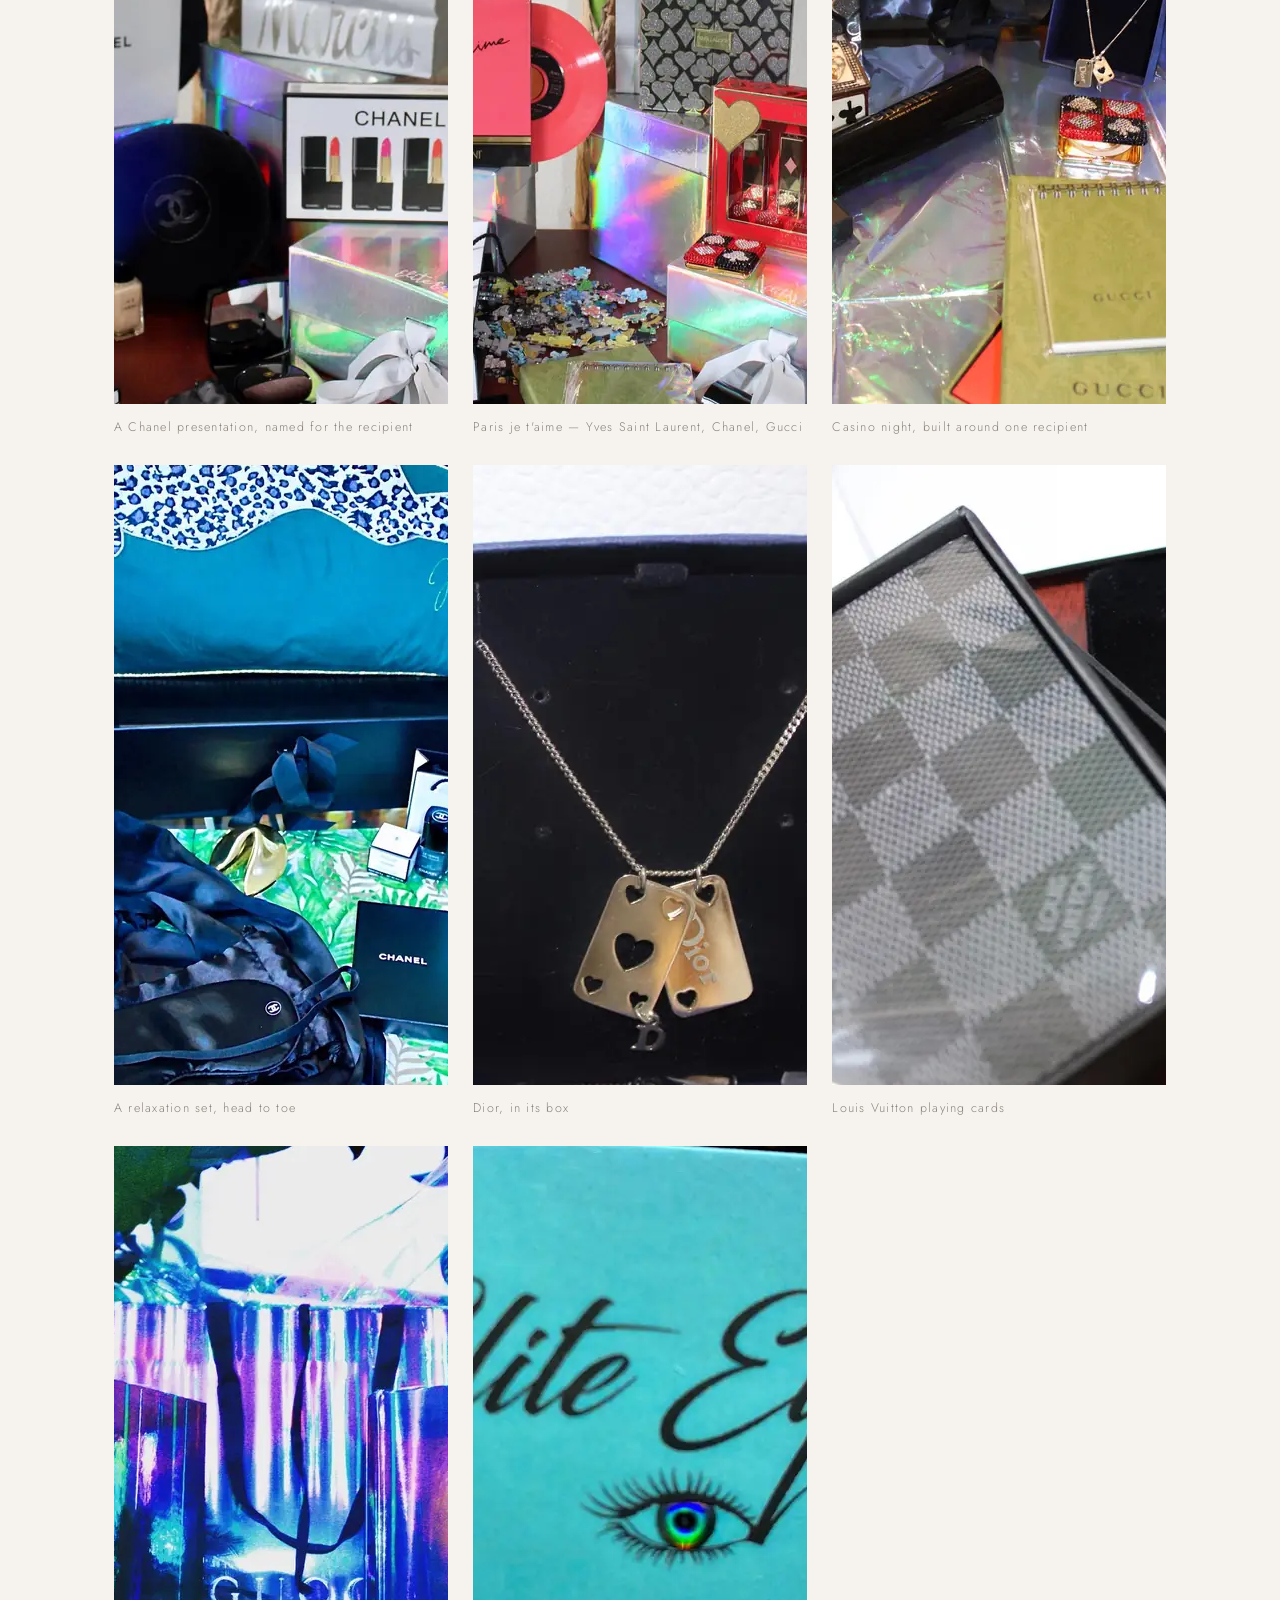
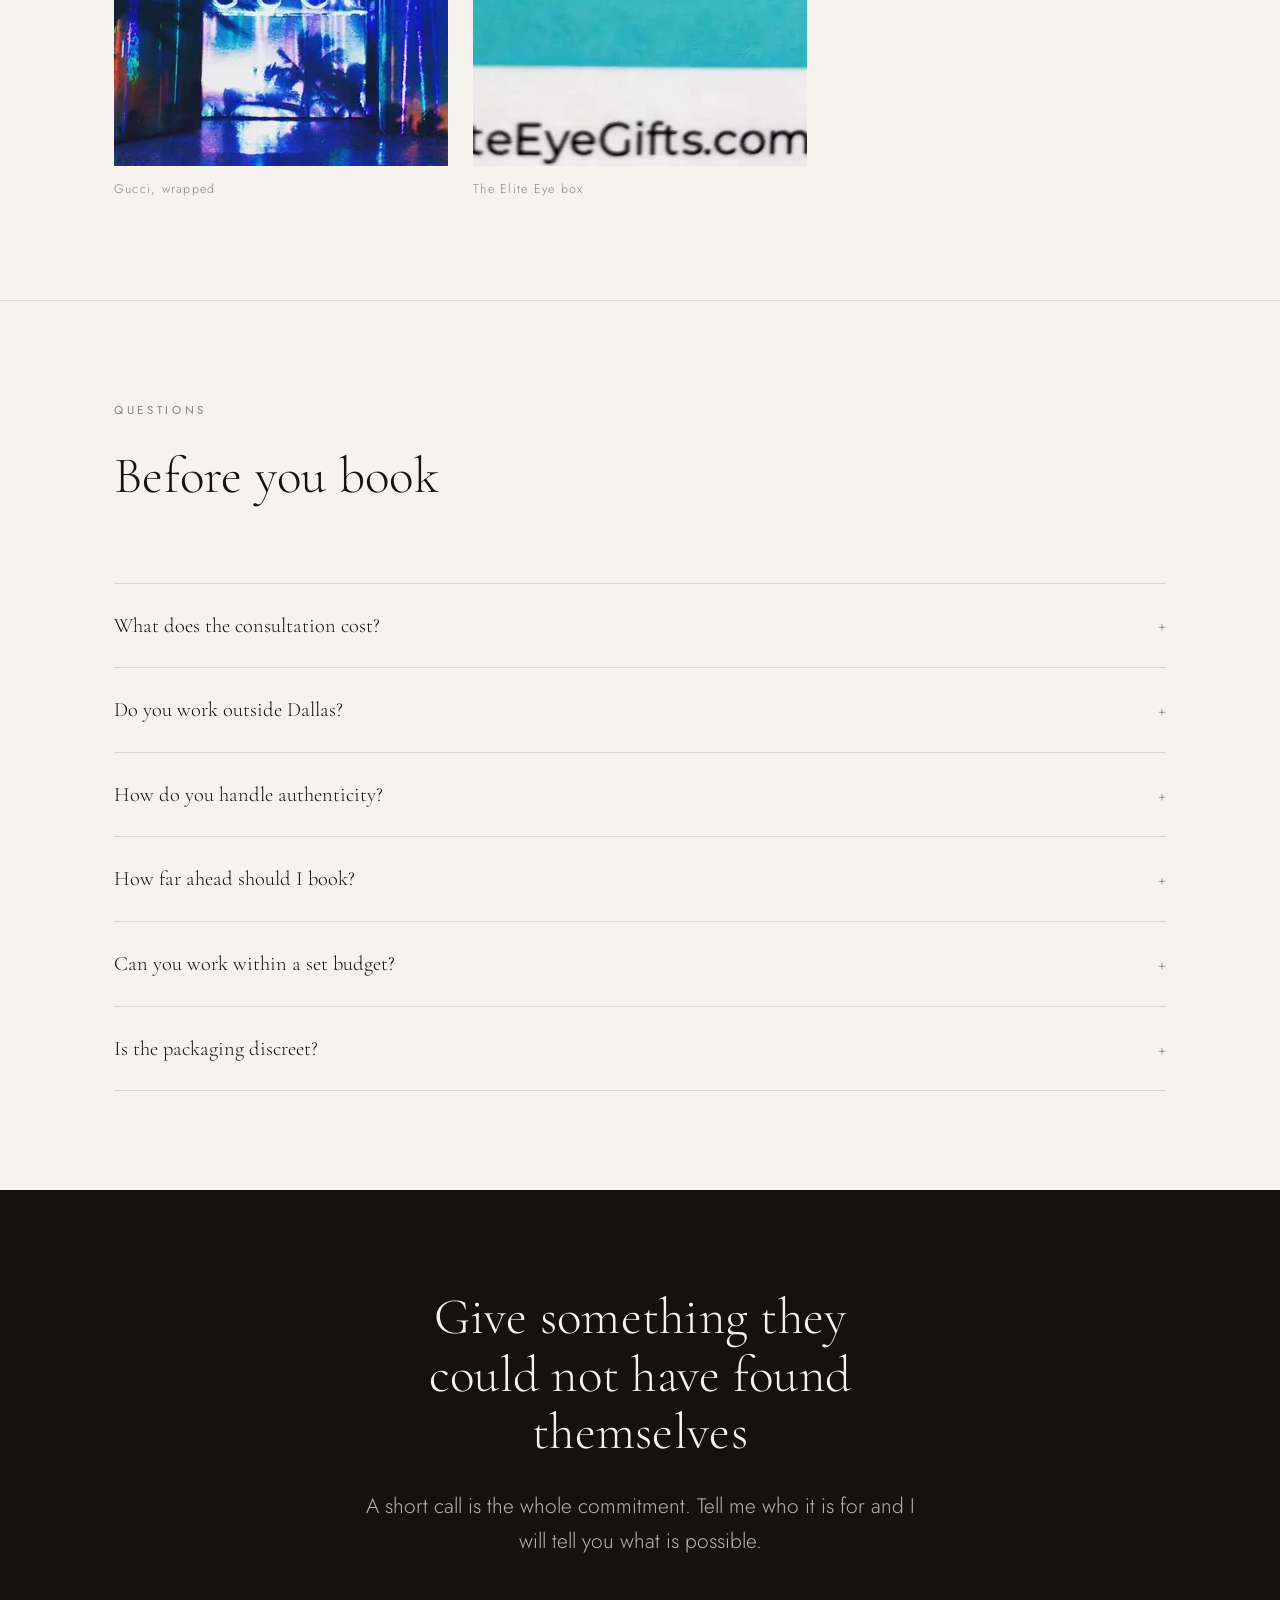
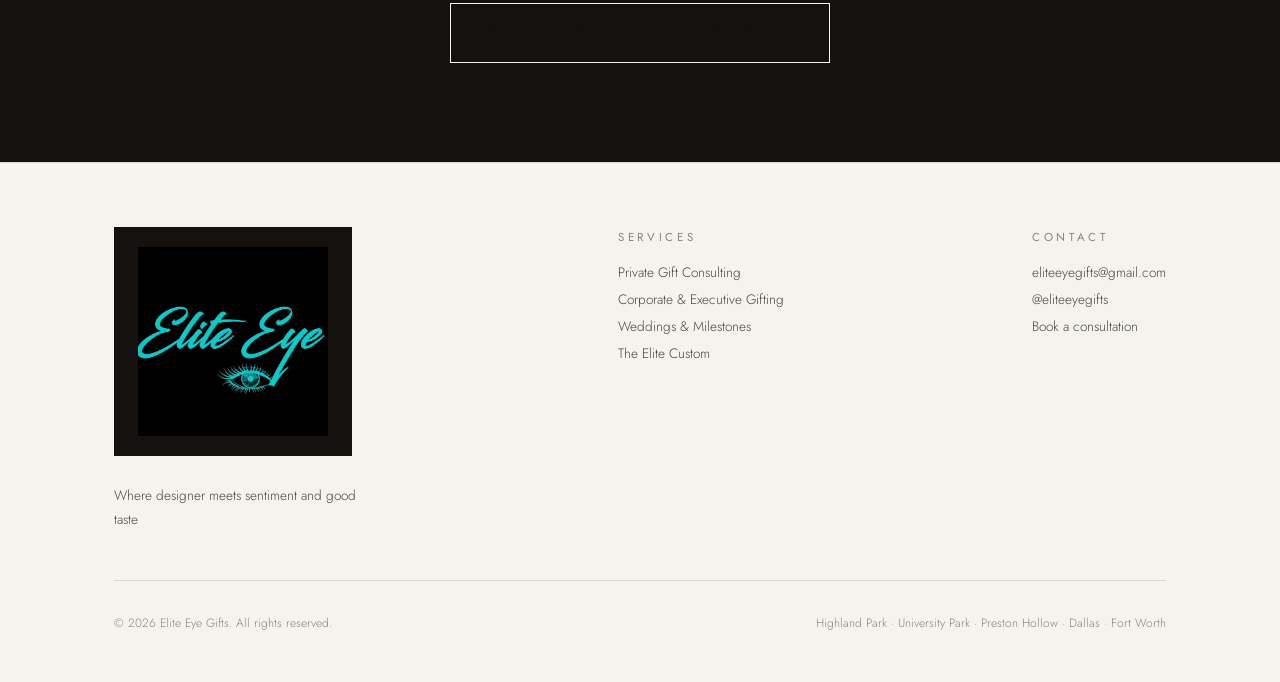
==== commit 41c0d97e: "Serve WebP, right-size every image, and defer the marquee properly Images - prep_photos.py writes a " ====
--- a/index.html
+++ b/index.html
@@ -13,8 +13,14 @@
 <meta property="og:description" content="Private gift consulting for Dallas&#x27; most discerning households. Luxury gifting, sourced and styled by a single trusted eye.">
 <meta property="og:url" content="https://samcbarth.github.io/eliteeye/">
 <meta property="og:image" content="https://samcbarth.github.io/eliteeye/photos/hero.jpg">
+<meta property="og:image:width" content="1800">
+<meta property="og:image:height" content="1013">
+<meta property="og:image:alt" content="Iridescent Gucci boxes and gift bag from an Elite Eye presentation">
+<meta property="og:locale" content="en_US">
 <meta name="twitter:card" content="summary_large_image">
+<meta name="twitter:image" content="https://samcbarth.github.io/eliteeye/photos/hero.jpg">
 <link rel="preconnect" href="https://fonts.googleapis.com"><link rel="preconnect" href="https://fonts.gstatic.com" crossorigin><link rel="stylesheet" href="https://fonts.googleapis.com/css2?family=Cormorant+Garamond:wght@300;400&family=Jost:wght@300;400&display=swap">
+<link rel="preload" as="image" href="photos/hero.webp" type="image/webp" fetchpriority="high">
 <link rel="stylesheet" href="styles.css">
 <script type="application/ld+json">{
   "@context": "https://schema.org",
@@ -178,7 +184,7 @@
       <a class="btn btn--ghost" href="#services">See the work</a>
     </div>
     <figure class="hero-figure" style="margin-inline:0">
-      <img src="photos/hero.jpg" alt="Iridescent Gucci boxes and gift bag from an Elite Eye presentation" width="1600" height="900" data-parallax="34">
+      <picture><source srcset="photos/hero.webp" type="image/webp"><img src="photos/hero.jpg" alt="Iridescent Gucci boxes and gift bag from an Elite Eye presentation" width="1800" height="1013" decoding="async" data-parallax="34" fetchpriority="high"></picture>
     </figure>
   </div>
 </section>
@@ -208,7 +214,7 @@
     </div>
   </div>
   <div class="marquee-viewport">
-    <div class="marquee-track" aria-hidden="false"><figure><img src="photos/mood-perfume.jpg" alt="A fragrance bottle seated in its presentation box" decoding="async" fetchpriority="low" width="600" height="600"></figure><figure><img src="photos/mood-diamond-ring.jpg" alt="A faceted rose gold band set with a single diamond" decoding="async" fetchpriority="low" width="600" height="600"></figure><figure><img src="photos/mood-watch-leather.jpg" alt="A rose gold watch on an alligator strap in its case" decoding="async" fetchpriority="low" width="600" height="600"></figure><figure><img src="photos/mood-perfume-box.jpg" alt="A gold fragrance bottle beside its embossed box in dappled light" decoding="async" fetchpriority="low" width="600" height="600"></figure><figure><img src="photos/mood-pearls.jpg" alt="A mother-of-pearl pendant and earrings on cream linen" decoding="async" fetchpriority="low" width="600" height="600"></figure><figure><img src="photos/mood-lv-flowers.jpg" alt="Louis Vuitton wrapping surrounded by white and blue flowers" decoding="async" fetchpriority="low" width="600" height="600"></figure><figure><img src="photos/mood-gold-necklaces.jpg" alt="Fine gold chains with coloured gemstone pendants on cream" decoding="async" fetchpriority="low" width="600" height="600"></figure><figure><img src="photos/mood-gold-round-box.jpg" alt="A small black and gold compact case in hard sunlight" decoding="async" fetchpriority="low" width="600" height="600"></figure><figure><img src="photos/mood-champagne.jpg" alt="Champagne flutes and an ice bucket on a black tray" decoding="async" fetchpriority="low" width="600" height="600"></figure><figure><img src="photos/mood-pearl-necklaces.jpg" alt="Freshwater pearl necklaces laid out together" decoding="async" fetchpriority="low" width="600" height="600"></figure><figure><img src="photos/mood-watch-box.jpg" alt="A chronograph watch in a black leather travel case" decoding="async" fetchpriority="low" width="600" height="600"></figure><figure><img src="photos/mood-leather-bag.jpg" alt="A black leather bag photographed close in low light" decoding="async" fetchpriority="low" width="600" height="600"></figure><figure><img src="photos/mood-perfume.jpg" alt="A fragrance bottle seated in its presentation box" decoding="async" fetchpriority="low" width="600" height="600"></figure><figure><img src="photos/mood-diamond-ring.jpg" alt="A faceted rose gold band set with a single diamond" decoding="async" fetchpriority="low" width="600" height="600"></figure><figure><img src="photos/mood-watch-leather.jpg" alt="A rose gold watch on an alligator strap in its case" decoding="async" fetchpriority="low" width="600" height="600"></figure><figure><img src="photos/mood-perfume-box.jpg" alt="A gold fragrance bottle beside its embossed box in dappled light" decoding="async" fetchpriority="low" width="600" height="600"></figure><figure><img src="photos/mood-pearls.jpg" alt="A mother-of-pearl pendant and earrings on cream linen" decoding="async" fetchpriority="low" width="600" height="600"></figure><figure><img src="photos/mood-lv-flowers.jpg" alt="Louis Vuitton wrapping surrounded by white and blue flowers" decoding="async" fetchpriority="low" width="600" height="600"></figure><figure><img src="photos/mood-gold-necklaces.jpg" alt="Fine gold chains with coloured gemstone pendants on cream" decoding="async" fetchpriority="low" width="600" height="600"></figure><figure><img src="photos/mood-gold-round-box.jpg" alt="A small black and gold compact case in hard sunlight" decoding="async" fetchpriority="low" width="600" height="600"></figure><figure><img src="photos/mood-champagne.jpg" alt="Champagne flutes and an ice bucket on a black tray" decoding="async" fetchpriority="low" width="600" height="600"></figure><figure><img src="photos/mood-pearl-necklaces.jpg" alt="Freshwater pearl necklaces laid out together" decoding="async" fetchpriority="low" width="600" height="600"></figure><figure><img src="photos/mood-watch-box.jpg" alt="A chronograph watch in a black leather travel case" decoding="async" fetchpriority="low" width="600" height="600"></figure><figure><img src="photos/mood-leather-bag.jpg" alt="A black leather bag photographed close in low light" decoding="async" fetchpriority="low" width="600" height="600"></figure></div>
+    <div class="marquee-track" aria-hidden="false"><figure><picture><source data-srcset="photos/mood-perfume.webp" type="image/webp"><img data-src="photos/mood-perfume.jpg" alt="A fragrance bottle seated in its presentation box" width="600" height="600" decoding="async" fetchpriority="low"></picture></figure><figure><picture><source data-srcset="photos/mood-diamond-ring.webp" type="image/webp"><img data-src="photos/mood-diamond-ring.jpg" alt="A faceted rose gold band set with a single diamond" width="600" height="600" decoding="async" fetchpriority="low"></picture></figure><figure><picture><source data-srcset="photos/mood-watch-leather.webp" type="image/webp"><img data-src="photos/mood-watch-leather.jpg" alt="A rose gold watch on an alligator strap in its case" width="600" height="600" decoding="async" fetchpriority="low"></picture></figure><figure><picture><source data-srcset="photos/mood-perfume-box.webp" type="image/webp"><img data-src="photos/mood-perfume-box.jpg" alt="A gold fragrance bottle beside its embossed box in dappled light" width="600" height="600" decoding="async" fetchpriority="low"></picture></figure><figure><picture><source data-srcset="photos/mood-pearls.webp" type="image/webp"><img data-src="photos/mood-pearls.jpg" alt="A mother-of-pearl pendant and earrings on cream linen" width="600" height="600" decoding="async" fetchpriority="low"></picture></figure><figure><picture><source data-srcset="photos/mood-lv-flowers.webp" type="image/webp"><img data-src="photos/mood-lv-flowers.jpg" alt="Louis Vuitton wrapping surrounded by white and blue flowers" width="600" height="600" decoding="async" fetchpriority="low"></picture></figure><figure><picture><source data-srcset="photos/mood-gold-necklaces.webp" type="image/webp"><img data-src="photos/mood-gold-necklaces.jpg" alt="Fine gold chains with coloured gemstone pendants on cream" width="600" height="600" decoding="async" fetchpriority="low"></picture></figure><figure><picture><source data-srcset="photos/mood-gold-round-box.webp" type="image/webp"><img data-src="photos/mood-gold-round-box.jpg" alt="A small black and gold compact case in hard sunlight" width="600" height="600" decoding="async" fetchpriority="low"></picture></figure><figure><picture><source data-srcset="photos/mood-champagne.webp" type="image/webp"><img data-src="photos/mood-champagne.jpg" alt="Champagne flutes and an ice bucket on a black tray" width="600" height="600" decoding="async" fetchpriority="low"></picture></figure><figure><picture><source data-srcset="photos/mood-pearl-necklaces.webp" type="image/webp"><img data-src="photos/mood-pearl-necklaces.jpg" alt="Freshwater pearl necklaces laid out together" width="600" height="600" decoding="async" fetchpriority="low"></picture></figure><figure><picture><source data-srcset="photos/mood-watch-box.webp" type="image/webp"><img data-src="photos/mood-watch-box.jpg" alt="A chronograph watch in a black leather travel case" width="600" height="600" decoding="async" fetchpriority="low"></picture></figure><figure><picture><source data-srcset="photos/mood-leather-bag.webp" type="image/webp"><img data-src="photos/mood-leather-bag.jpg" alt="A black leather bag photographed close in low light" width="600" height="600" decoding="async" fetchpriority="low"></picture></figure><figure><picture><source data-srcset="photos/mood-perfume.webp" type="image/webp"><img data-src="photos/mood-perfume.jpg" alt="A fragrance bottle seated in its presentation box" width="600" height="600" decoding="async" fetchpriority="low"></picture></figure><figure><picture><source data-srcset="photos/mood-diamond-ring.webp" type="image/webp"><img data-src="photos/mood-diamond-ring.jpg" alt="A faceted rose gold band set with a single diamond" width="600" height="600" decoding="async" fetchpriority="low"></picture></figure><figure><picture><source data-srcset="photos/mood-watch-leather.webp" type="image/webp"><img data-src="photos/mood-watch-leather.jpg" alt="A rose gold watch on an alligator strap in its case" width="600" height="600" decoding="async" fetchpriority="low"></picture></figure><figure><picture><source data-srcset="photos/mood-perfume-box.webp" type="image/webp"><img data-src="photos/mood-perfume-box.jpg" alt="A gold fragrance bottle beside its embossed box in dappled light" width="600" height="600" decoding="async" fetchpriority="low"></picture></figure><figure><picture><source data-srcset="photos/mood-pearls.webp" type="image/webp"><img data-src="photos/mood-pearls.jpg" alt="A mother-of-pearl pendant and earrings on cream linen" width="600" height="600" decoding="async" fetchpriority="low"></picture></figure><figure><picture><source data-srcset="photos/mood-lv-flowers.webp" type="image/webp"><img data-src="photos/mood-lv-flowers.jpg" alt="Louis Vuitton wrapping surrounded by white and blue flowers" width="600" height="600" decoding="async" fetchpriority="low"></picture></figure><figure><picture><source data-srcset="photos/mood-gold-necklaces.webp" type="image/webp"><img data-src="photos/mood-gold-necklaces.jpg" alt="Fine gold chains with coloured gemstone pendants on cream" width="600" height="600" decoding="async" fetchpriority="low"></picture></figure><figure><picture><source data-srcset="photos/mood-gold-round-box.webp" type="image/webp"><img data-src="photos/mood-gold-round-box.jpg" alt="A small black and gold compact case in hard sunlight" width="600" height="600" decoding="async" fetchpriority="low"></picture></figure><figure><picture><source data-srcset="photos/mood-champagne.webp" type="image/webp"><img data-src="photos/mood-champagne.jpg" alt="Champagne flutes and an ice bucket on a black tray" width="600" height="600" decoding="async" fetchpriority="low"></picture></figure><figure><picture><source data-srcset="photos/mood-pearl-necklaces.webp" type="image/webp"><img data-src="photos/mood-pearl-necklaces.jpg" alt="Freshwater pearl necklaces laid out together" width="600" height="600" decoding="async" fetchpriority="low"></picture></figure><figure><picture><source data-srcset="photos/mood-watch-box.webp" type="image/webp"><img data-src="photos/mood-watch-box.jpg" alt="A chronograph watch in a black leather travel case" width="600" height="600" decoding="async" fetchpriority="low"></picture></figure><figure><picture><source data-srcset="photos/mood-leather-bag.webp" type="image/webp"><img data-src="photos/mood-leather-bag.jpg" alt="A black leather bag photographed close in low light" width="600" height="600" decoding="async" fetchpriority="low"></picture></figure></div>
   </div>
 </section>
 
@@ -283,7 +289,7 @@
 </section>
 
 <div class="band">
-  <img src="photos/band-sheer.jpg" alt="Folds of sheer ivory silk" loading="lazy" width="2400" height="1000" data-parallax="60">
+  <picture><source srcset="photos/band-sheer.webp" type="image/webp"><img src="photos/band-sheer.jpg" alt="Folds of sheer ivory silk" width="2000" height="840" loading="lazy" decoding="async" data-parallax="60"></picture>
   <p class="band-line">The right gift is not the expensive one. It is the one that could only have been meant for them.</p>
 </div>
 
@@ -291,7 +297,7 @@
   <div class="wrap">
     <div class="about-grid">
       <figure class="about-portrait" style="margin:0">
-        <img src="photos/founder.jpg" alt="Rachel, founder of Elite Eye" width="800" height="1000">
+        <picture><source srcset="photos/founder.webp" type="image/webp"><img src="photos/founder.jpg" alt="Rachel, founder of Elite Eye" width="800" height="1000" loading="lazy" decoding="async"></picture>
         <figcaption>Rachel, founder</figcaption>
       </figure>
       <div>
@@ -316,56 +322,56 @@
     <div class="gallery-grid stagger">
       <figure>
         <a href="photos/work-chanel-personalized.jpg" target="_blank" rel="noopener">
-          <img src="photos/thumbs/work-chanel-personalized.jpg" alt="Chanel No.5 perfume, lipstick set, compacts and a silk eye mask arranged with a personalised gift bag and an iridescent Elite Eye box" loading="lazy" width="800" height="800">
+          <picture><source srcset="photos/thumbs/work-chanel-personalized.webp" type="image/webp"><img src="photos/thumbs/work-chanel-personalized.jpg" alt="Chanel No.5 perfume, lipstick set, compacts and a silk eye mask arranged with a personalised gift bag and an iridescent Elite Eye box" width="620" height="620" loading="lazy" decoding="async"></picture>
           <span class="overlay">View full size</span>
         </a>
         <figcaption>A Chanel presentation, named for the recipient</figcaption>
       </figure>
       <figure>
         <a href="photos/work-ysl-paris.jpg" target="_blank" rel="noopener">
-          <img src="photos/thumbs/work-ysl-paris.jpg" alt="A Yves Saint Laurent pink vinyl record with Estee Lauder, Chanel and Gucci pieces staged around iridescent boxes" loading="lazy" width="800" height="800">
+          <picture><source srcset="photos/thumbs/work-ysl-paris.webp" type="image/webp"><img src="photos/thumbs/work-ysl-paris.jpg" alt="A Yves Saint Laurent pink vinyl record with Estee Lauder, Chanel and Gucci pieces staged around iridescent boxes" width="620" height="620" loading="lazy" decoding="async"></picture>
           <span class="overlay">View full size</span>
         </a>
         <figcaption>Paris je t&#x27;aime — Yves Saint Laurent, Chanel, Gucci</figcaption>
       </figure>
       <figure>
         <a href="photos/work-casino-night.jpg" target="_blank" rel="noopener">
-          <img src="photos/thumbs/work-casino-night.jpg" alt="A card-themed luxury gift spread with Estee Lauder, Chanel, Louis Vuitton, Gucci and a Dior necklace" loading="lazy" width="800" height="800">
+          <picture><source srcset="photos/thumbs/work-casino-night.webp" type="image/webp"><img src="photos/thumbs/work-casino-night.jpg" alt="A card-themed luxury gift spread with Estee Lauder, Chanel, Louis Vuitton, Gucci and a Dior necklace" width="620" height="620" loading="lazy" decoding="async"></picture>
           <span class="overlay">View full size</span>
         </a>
         <figcaption>Casino night, built around one recipient</figcaption>
       </figure>
       <figure>
         <a href="photos/work-relaxation-set.jpg" target="_blank" rel="noopener">
-          <img src="photos/thumbs/work-relaxation-set.jpg" alt="Chanel No.5, Chanel beauty, a silk robe and eye mask with a Juicy Couture velvet pillow" loading="lazy" width="800" height="800">
+          <picture><source srcset="photos/thumbs/work-relaxation-set.webp" type="image/webp"><img src="photos/thumbs/work-relaxation-set.jpg" alt="Chanel No.5, Chanel beauty, a silk robe and eye mask with a Juicy Couture velvet pillow" width="620" height="620" loading="lazy" decoding="async"></picture>
           <span class="overlay">View full size</span>
         </a>
         <figcaption>A relaxation set, head to toe</figcaption>
       </figure>
       <figure>
         <a href="photos/work-dior-necklace.jpg" target="_blank" rel="noopener">
-          <img src="photos/thumbs/work-dior-necklace.jpg" alt="A Dior charm necklace with cut-out hearts, presented in its navy box" loading="lazy" width="800" height="800">
+          <picture><source srcset="photos/thumbs/work-dior-necklace.webp" type="image/webp"><img src="photos/thumbs/work-dior-necklace.jpg" alt="A Dior charm necklace with cut-out hearts, presented in its navy box" width="620" height="620" loading="lazy" decoding="async"></picture>
           <span class="overlay">View full size</span>
         </a>
         <figcaption>Dior, in its box</figcaption>
       </figure>
       <figure>
         <a href="photos/work-louis-vuitton-cards.jpg" target="_blank" rel="noopener">
-          <img src="photos/thumbs/work-louis-vuitton-cards.jpg" alt="A sealed Louis Vuitton Damier Graphite playing card set in a black presentation box" loading="lazy" width="800" height="800">
+          <picture><source srcset="photos/thumbs/work-louis-vuitton-cards.webp" type="image/webp"><img src="photos/thumbs/work-louis-vuitton-cards.jpg" alt="A sealed Louis Vuitton Damier Graphite playing card set in a black presentation box" width="620" height="620" loading="lazy" decoding="async"></picture>
           <span class="overlay">View full size</span>
         </a>
         <figcaption>Louis Vuitton playing cards</figcaption>
       </figure>
       <figure>
         <a href="photos/work-gucci-night.jpg" target="_blank" rel="noopener">
-          <img src="photos/thumbs/work-gucci-night.jpg" alt="Iridescent Gucci boxes and a gift bag lit in blue and violet" loading="lazy" width="800" height="800">
+          <picture><source srcset="photos/thumbs/work-gucci-night.webp" type="image/webp"><img src="photos/thumbs/work-gucci-night.jpg" alt="Iridescent Gucci boxes and a gift bag lit in blue and violet" width="620" height="620" loading="lazy" decoding="async"></picture>
           <span class="overlay">View full size</span>
         </a>
         <figcaption>Gucci, wrapped</figcaption>
       </figure>
       <figure>
         <a href="photos/work-elite-eye-box.jpg" target="_blank" rel="noopener">
-          <img src="photos/thumbs/work-elite-eye-box.jpg" alt="The Elite Eye logo in script with a holographic eye, printed on a turquoise gift box" loading="lazy" width="800" height="800">
+          <picture><source srcset="photos/thumbs/work-elite-eye-box.webp" type="image/webp"><img src="photos/thumbs/work-elite-eye-box.jpg" alt="The Elite Eye logo in script with a holographic eye, printed on a turquoise gift box" width="620" height="620" loading="lazy" decoding="async"></picture>
           <span class="overlay">View full size</span>
         </a>
         <figcaption>The Elite Eye box</figcaption>
@@ -424,7 +430,7 @@
   <div class="wrap">
     <div class="footer-grid">
       <div>
-        <span class="footer-logo"><img src="photos/logo.jpg" alt="Elite Eye logo" width="190" height="190" loading="lazy"></span>
+        <span class="footer-logo"><picture><source srcset="photos/logo.webp" type="image/webp"><img src="photos/logo.jpg" alt="Elite Eye logo" width="560" height="560" loading="lazy" decoding="async"></picture></span>
         <p style="margin:0;max-width:32ch">Where designer meets sentiment and good taste</p>
       </div>
       <div>
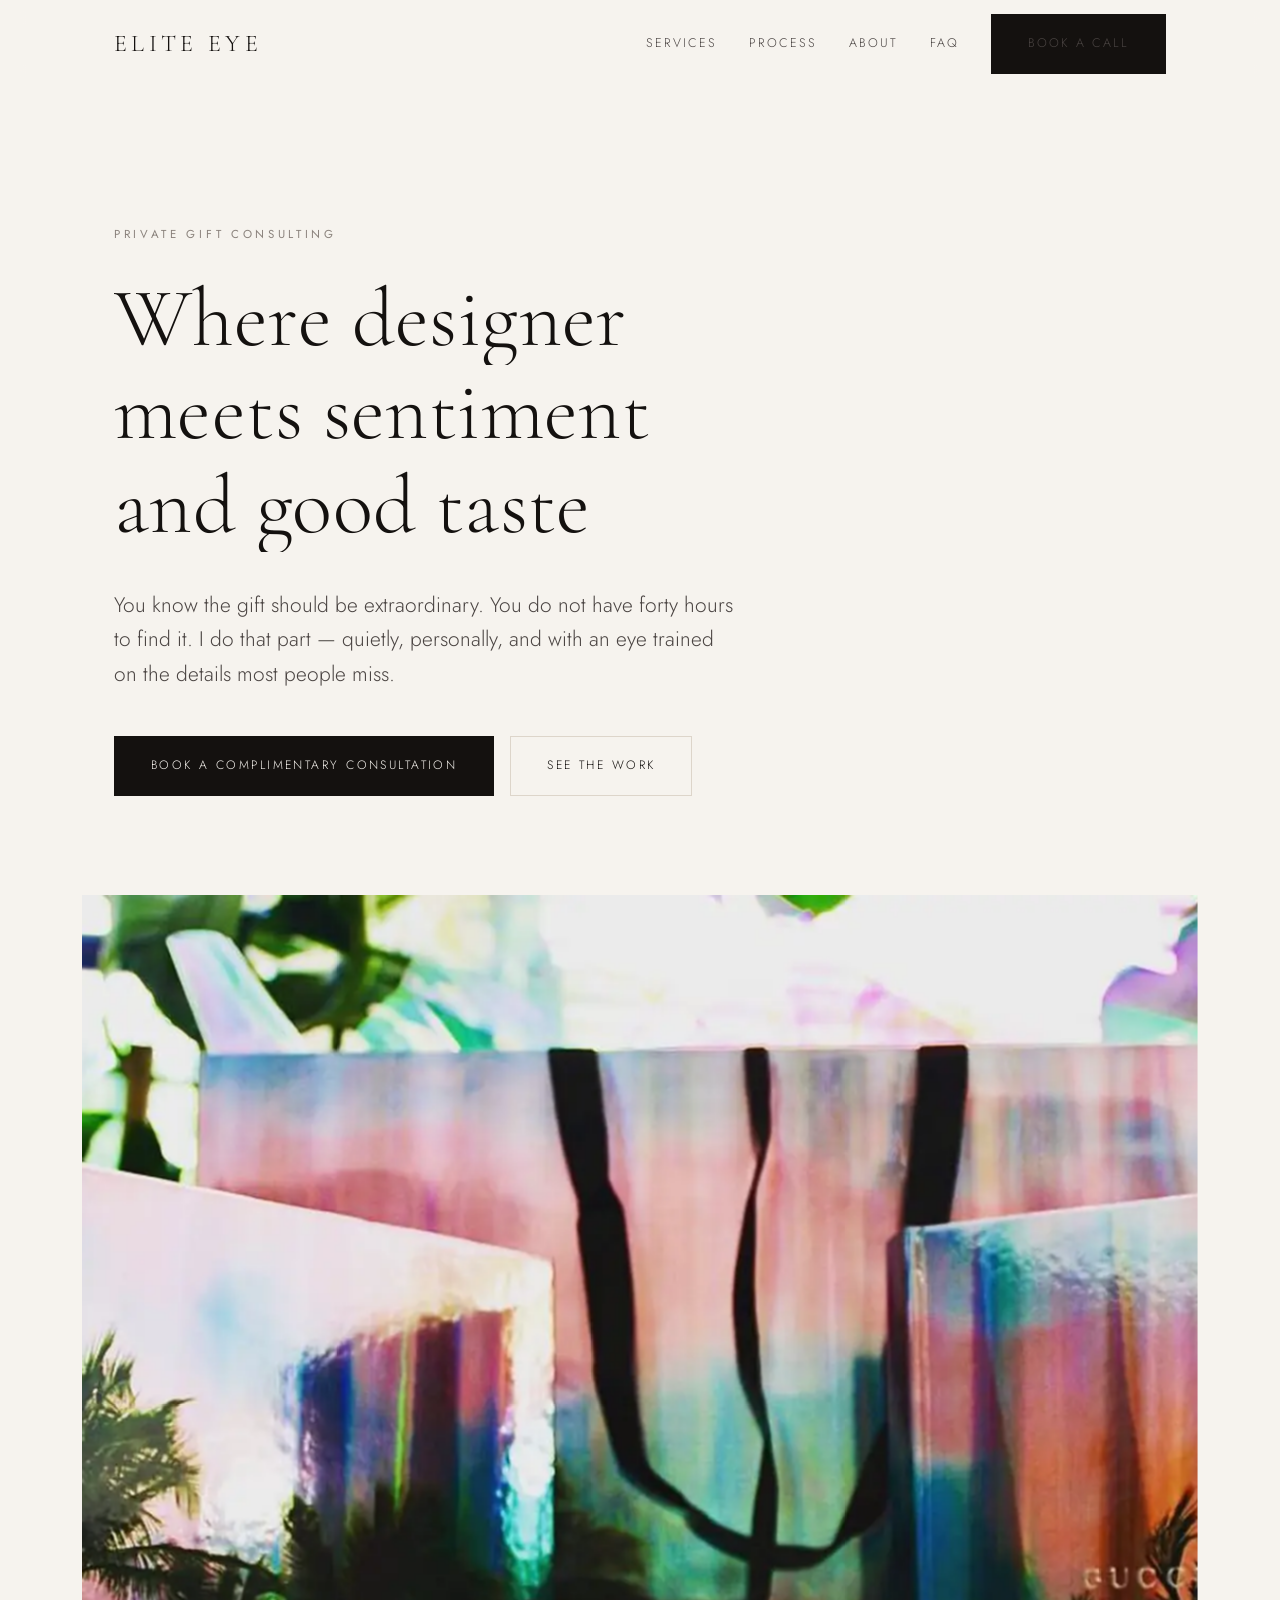
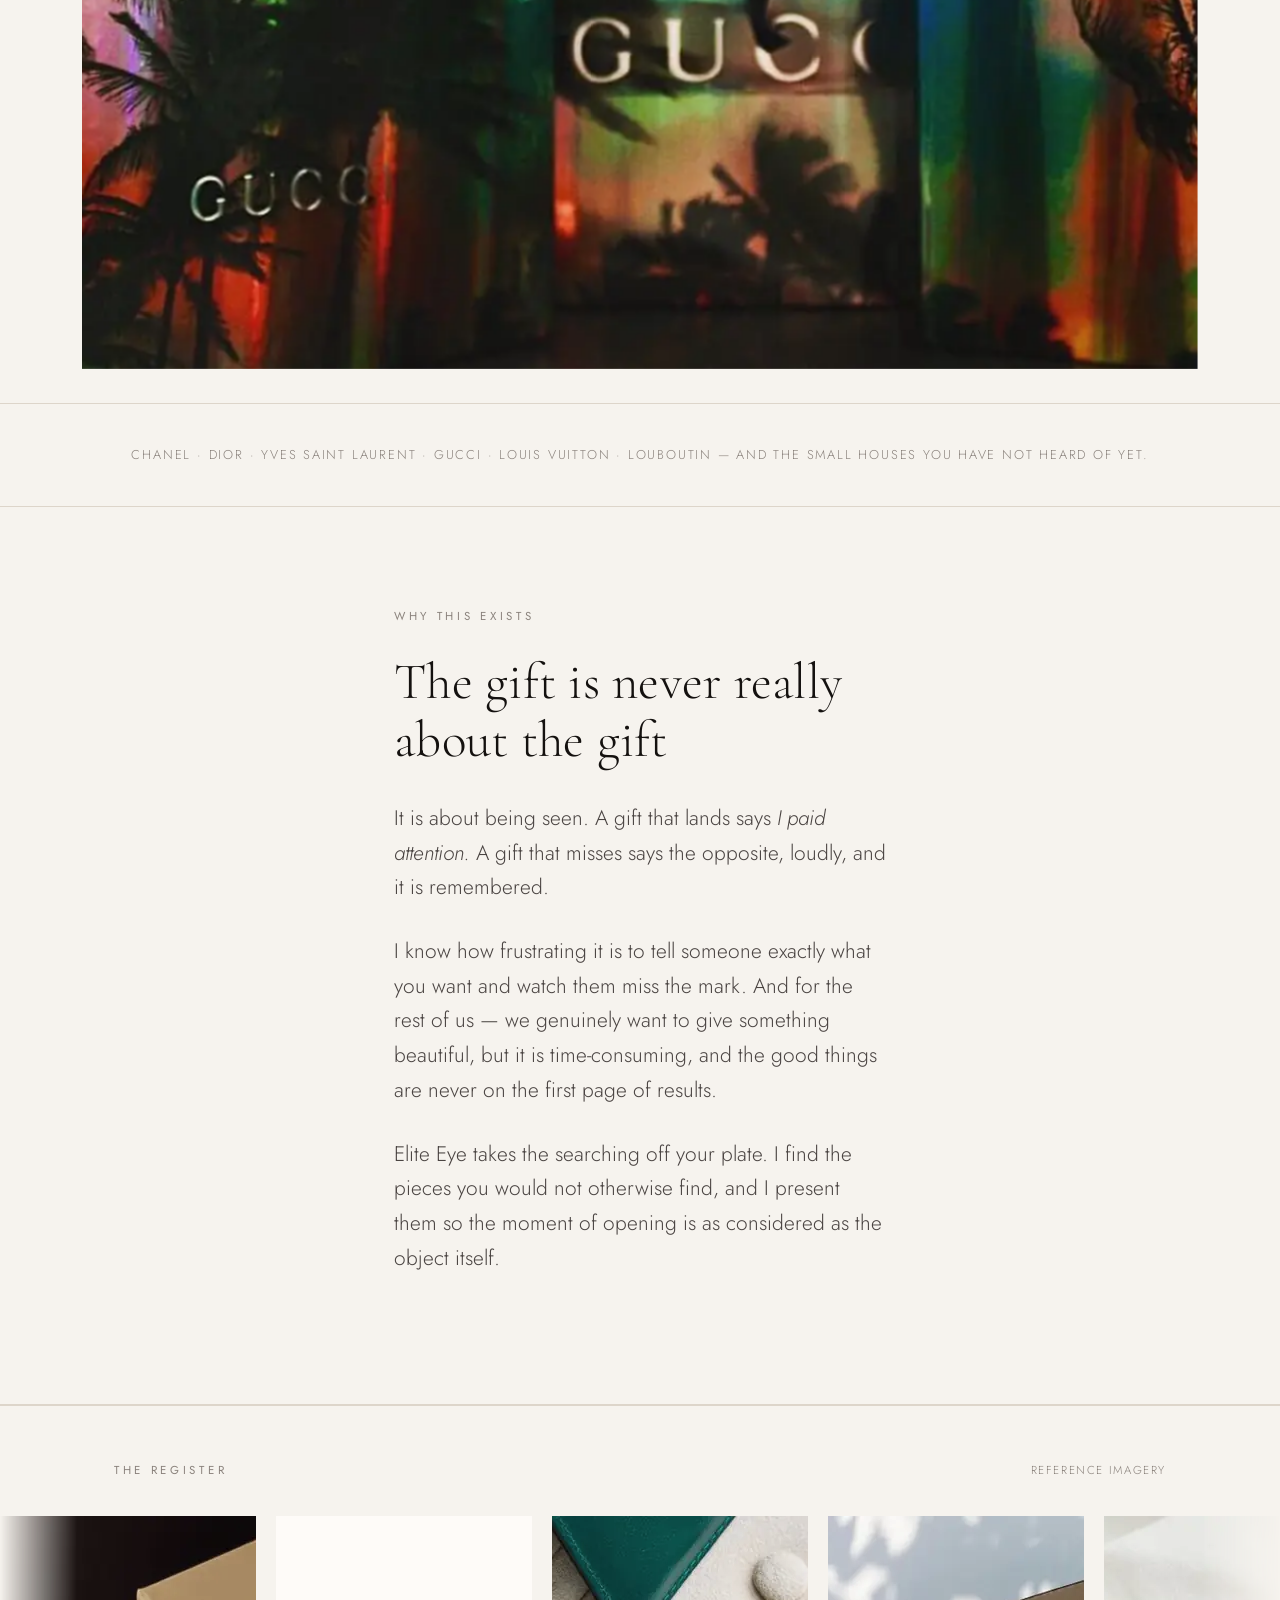
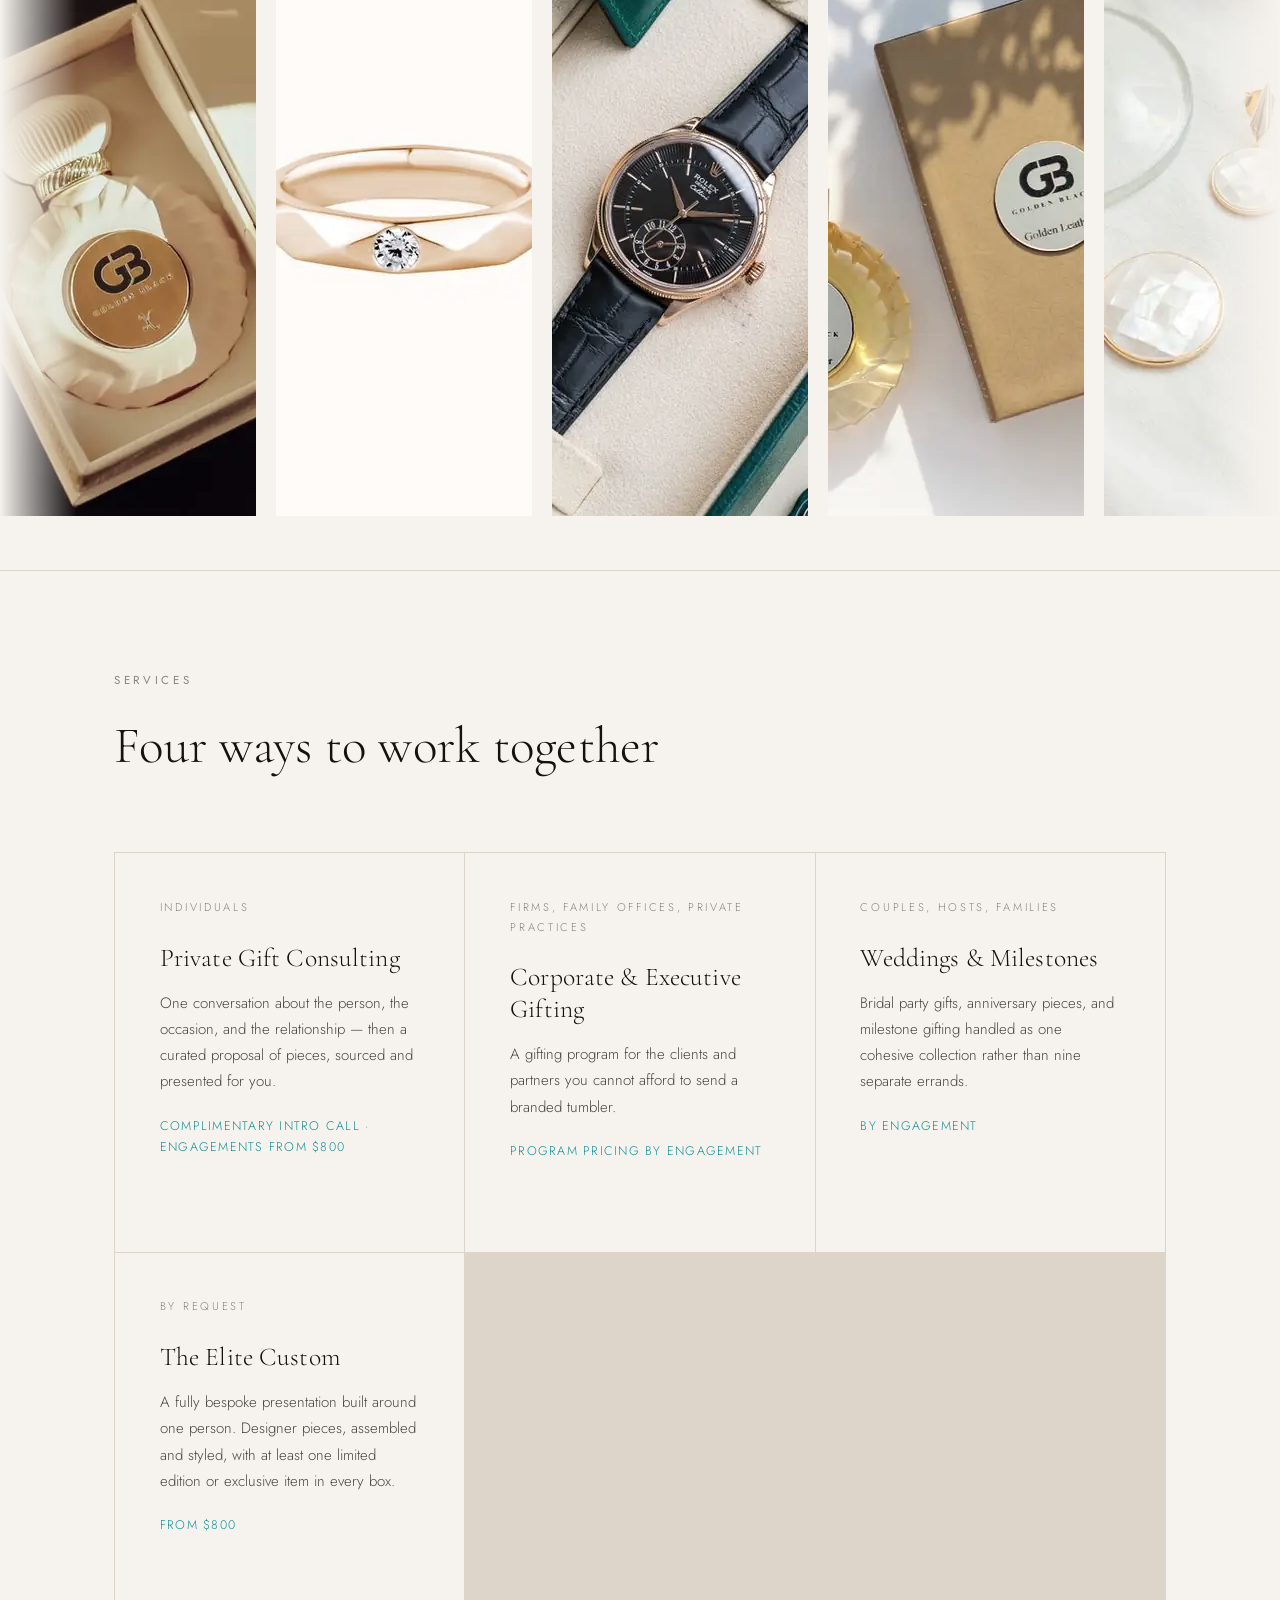
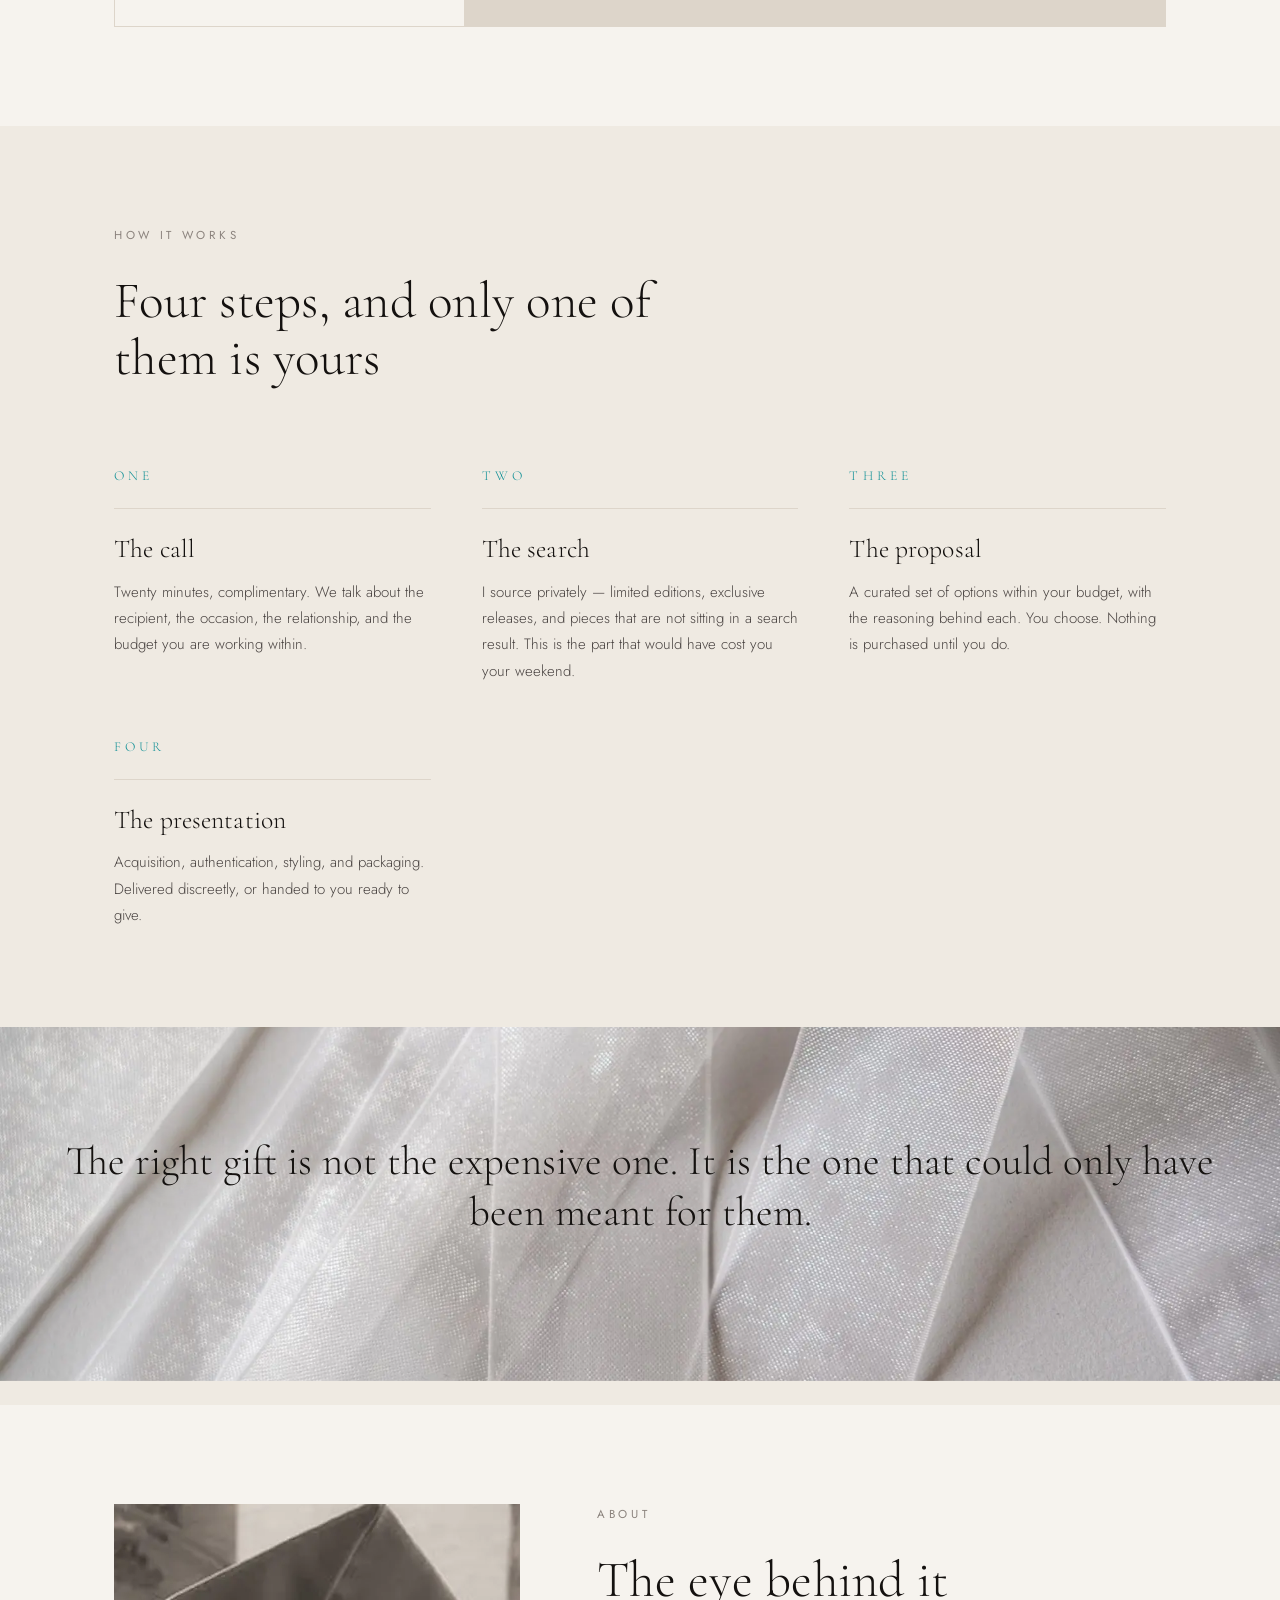
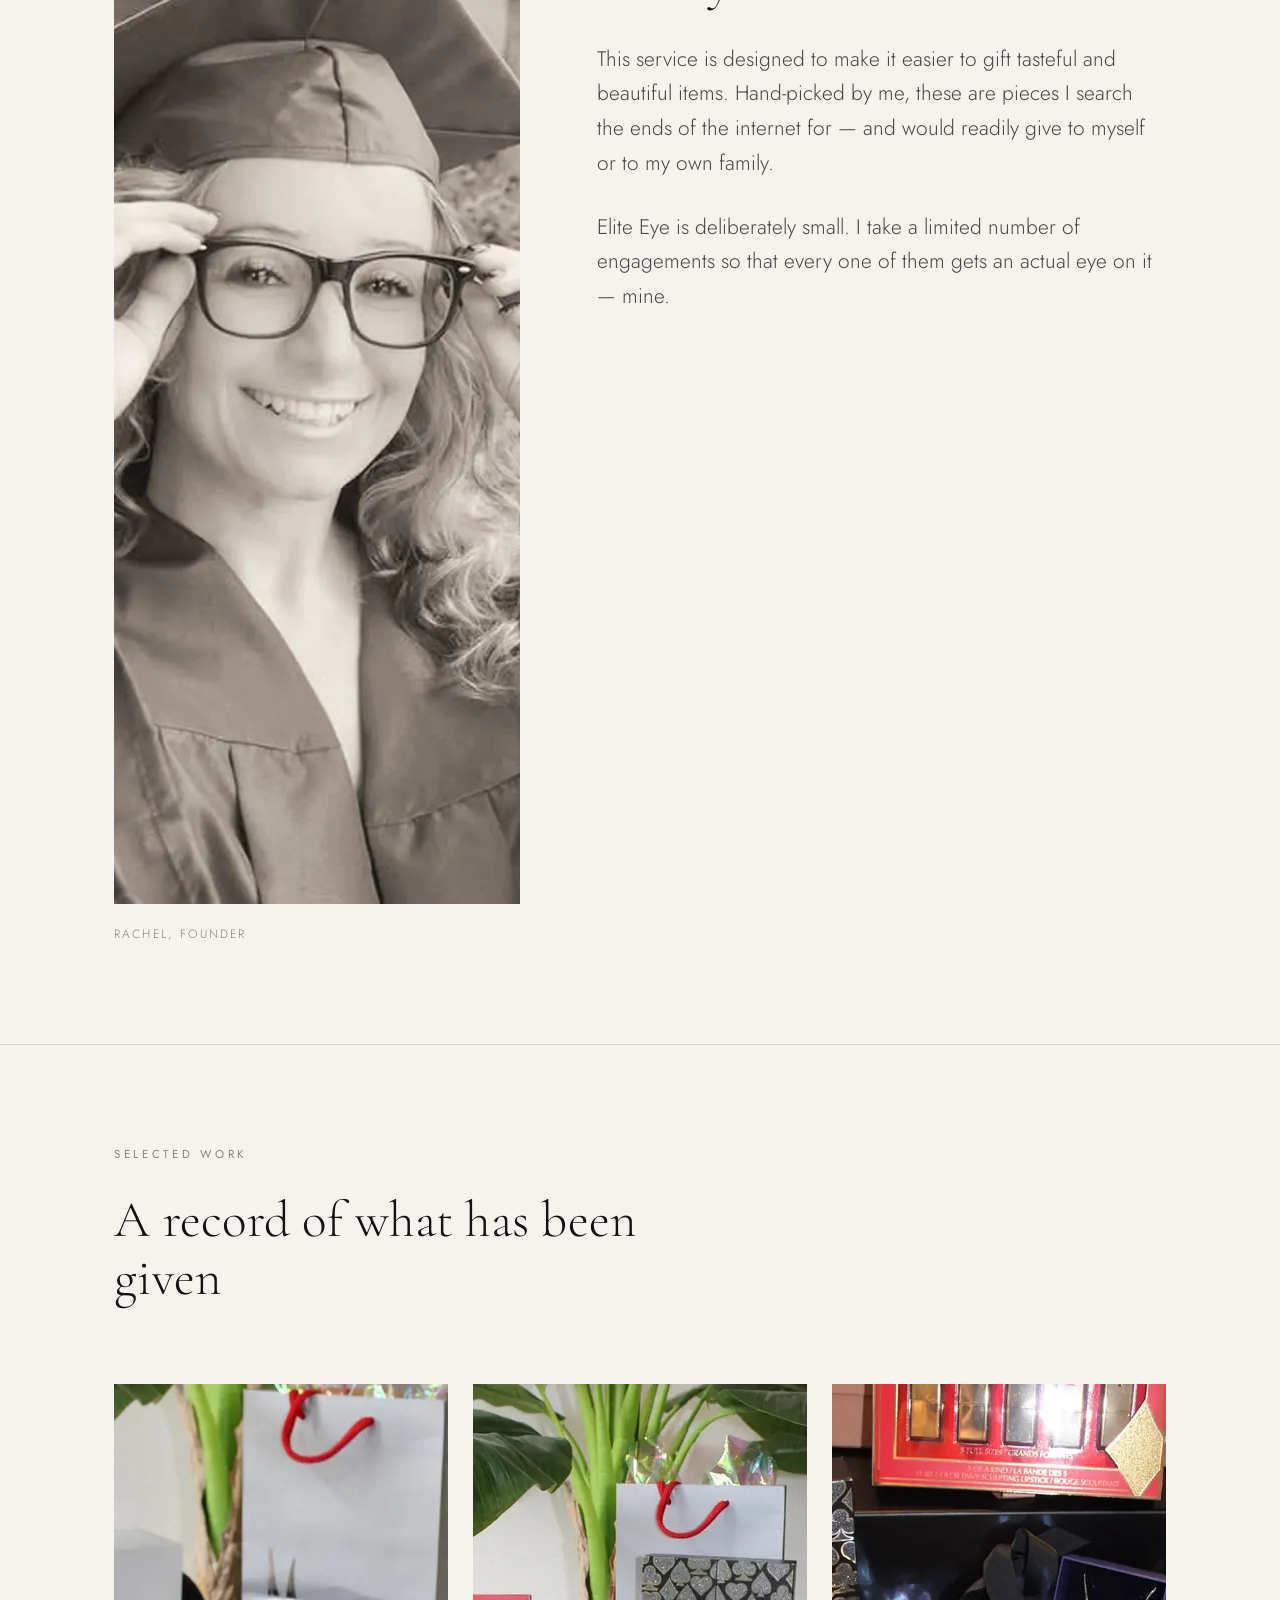
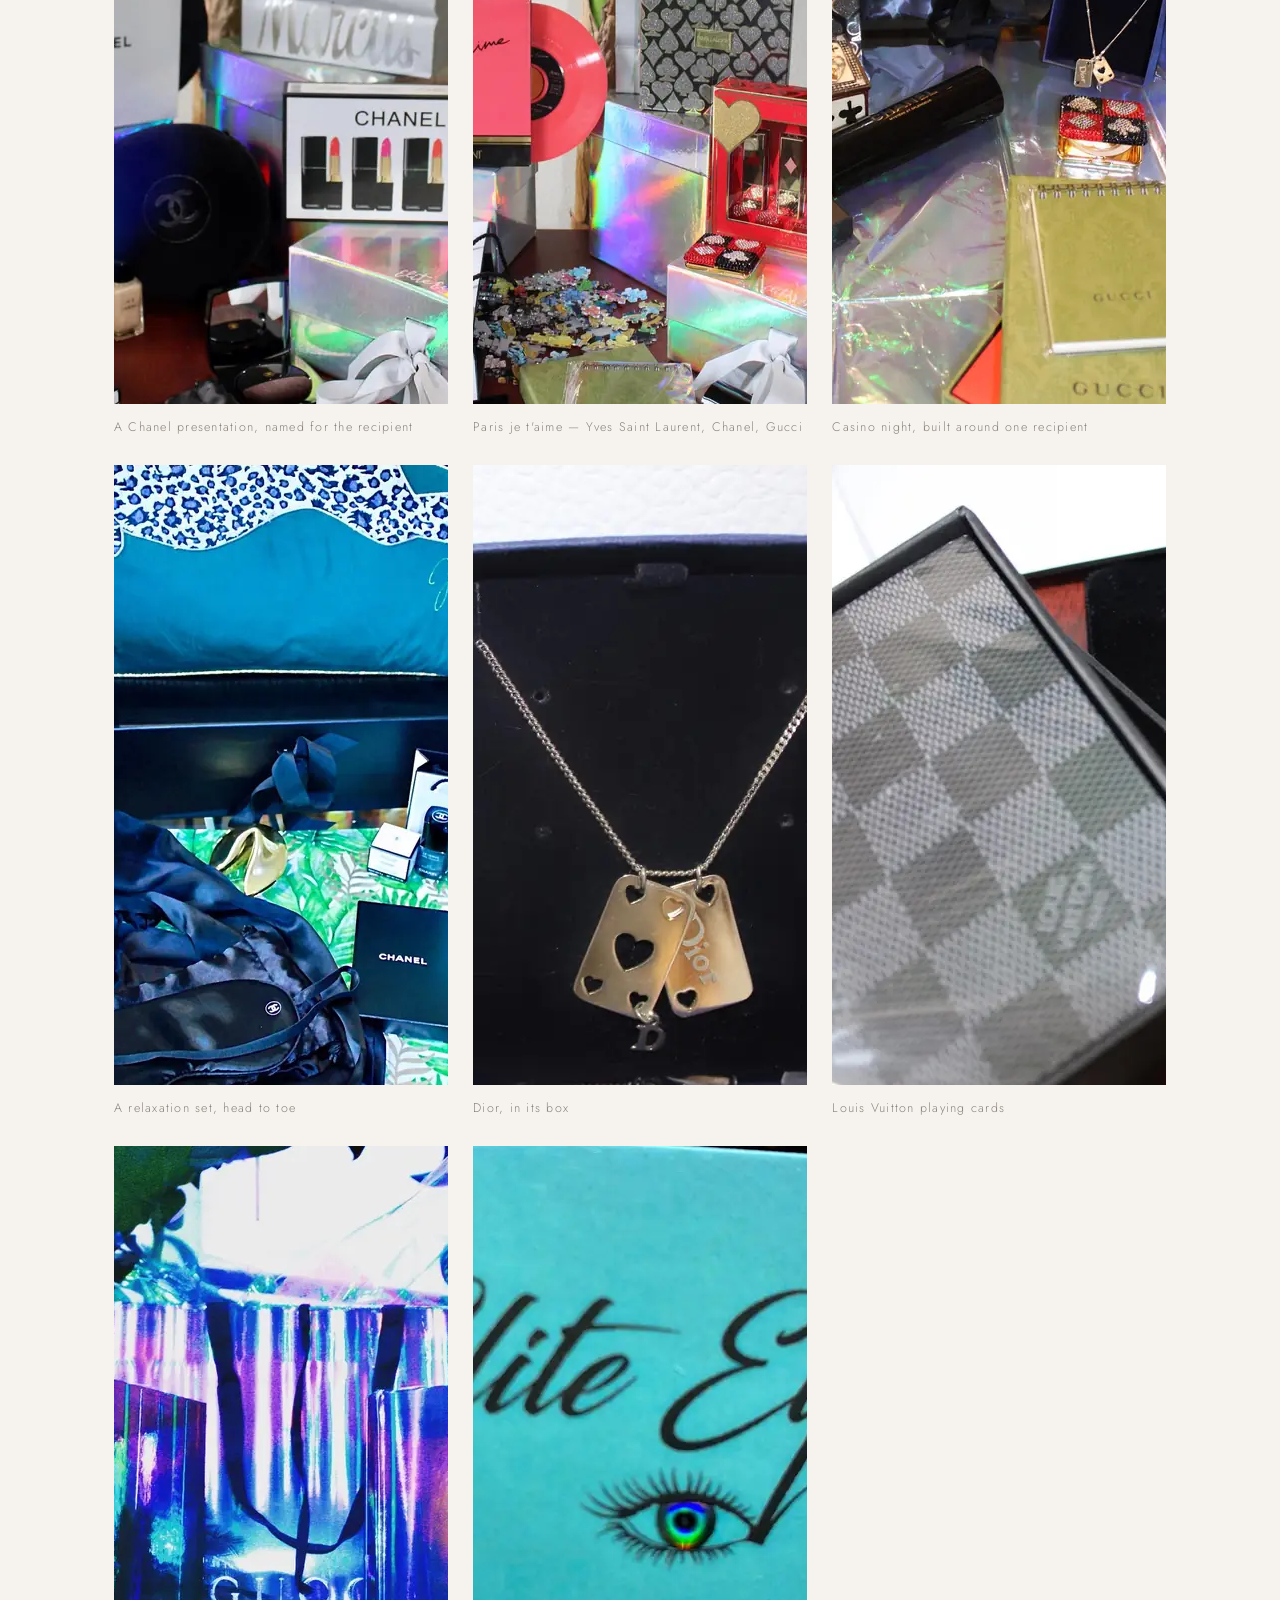
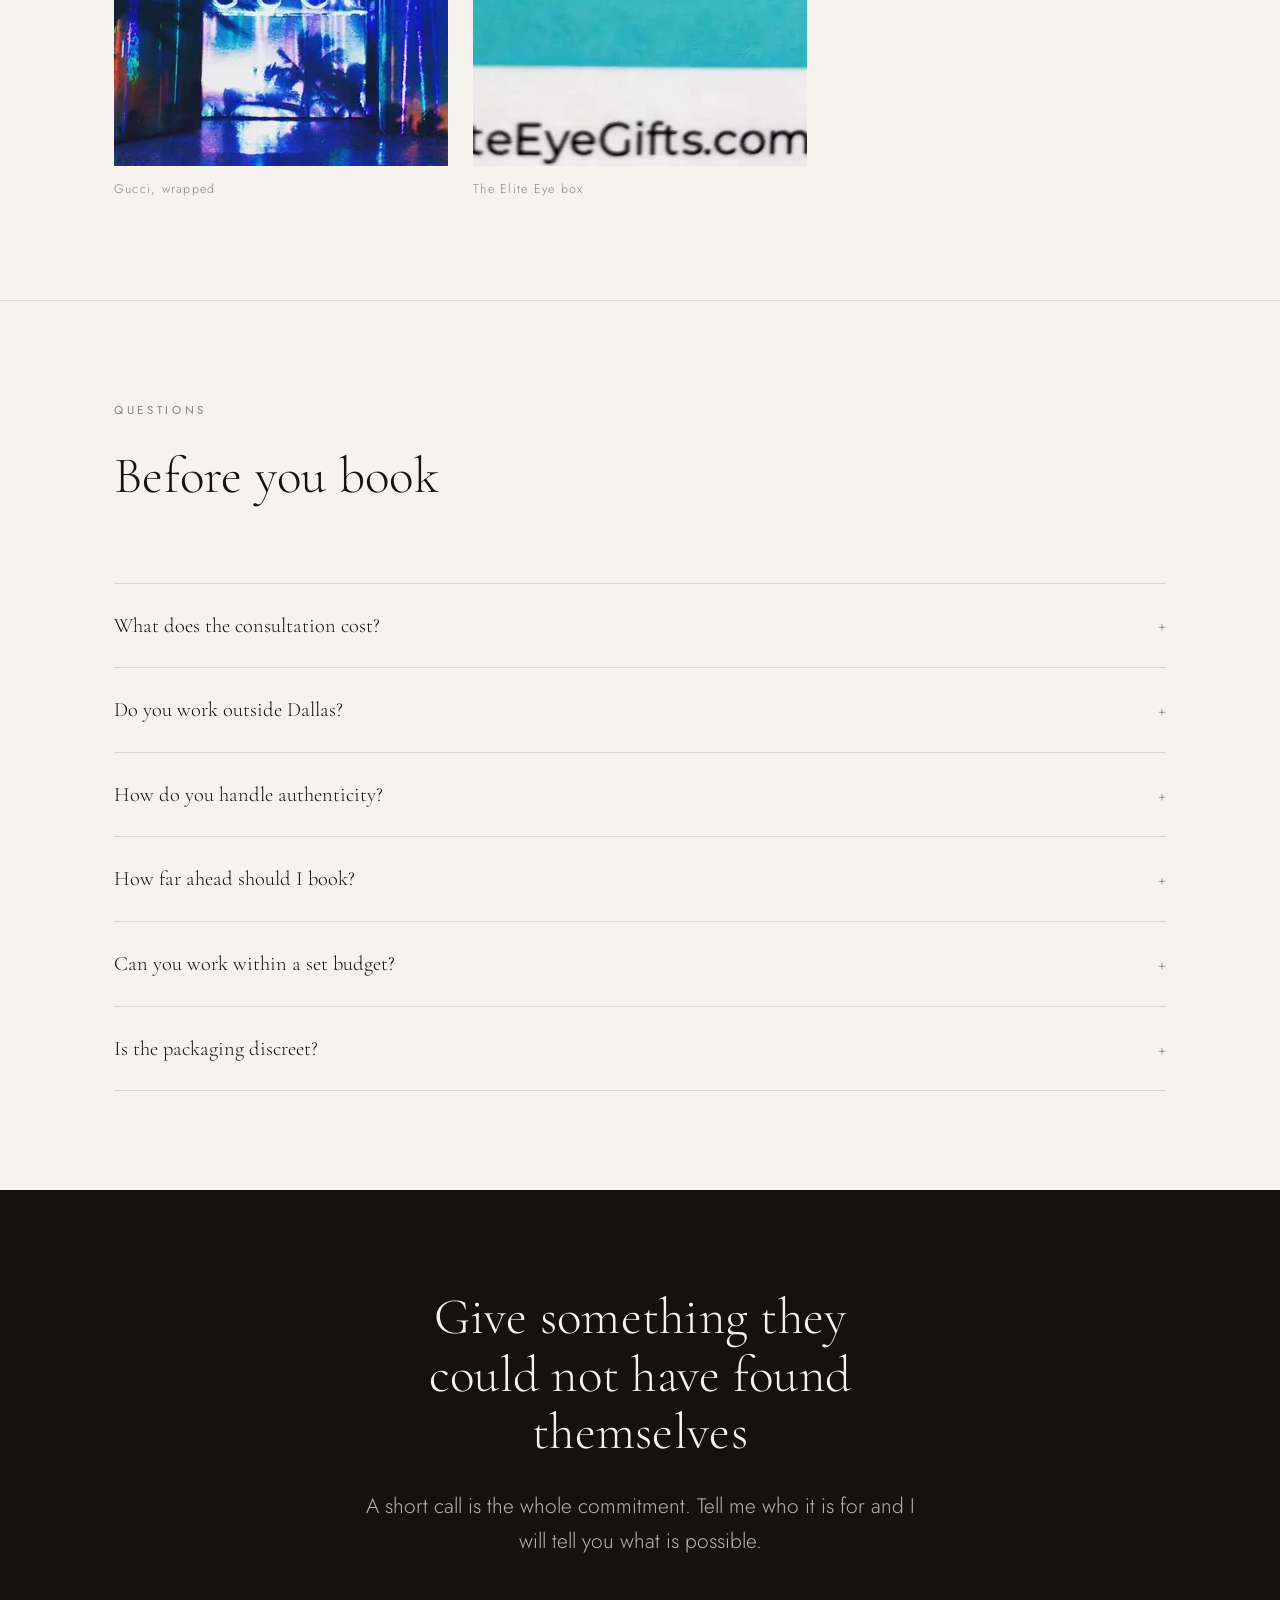
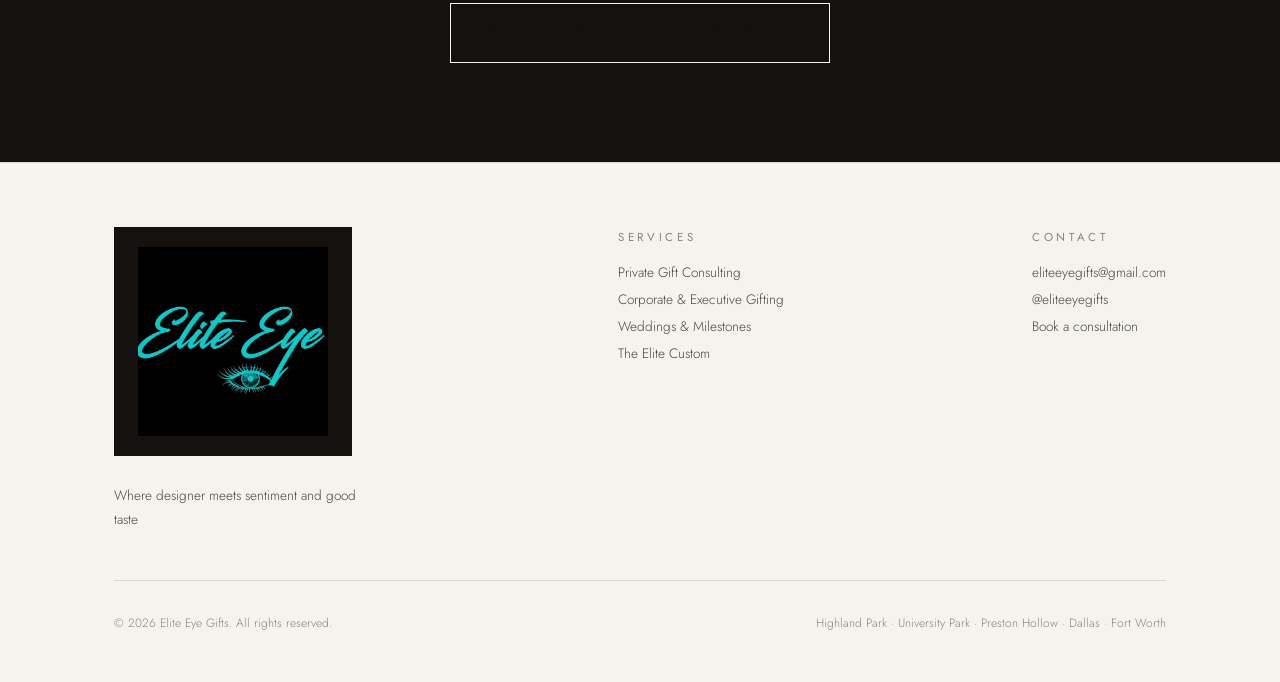
==== commit c5697766: "Cache-bust CSS and JS with a content hash GitHub Pages caches assets aggressively. Testing the last " ====
--- a/index.html
+++ b/index.html
@@ -21,7 +21,7 @@
 <meta name="twitter:image" content="https://samcbarth.github.io/eliteeye/photos/hero.jpg">
 <link rel="preconnect" href="https://fonts.googleapis.com"><link rel="preconnect" href="https://fonts.gstatic.com" crossorigin><link rel="stylesheet" href="https://fonts.googleapis.com/css2?family=Cormorant+Garamond:wght@300;400&family=Jost:wght@300;400&display=swap">
 <link rel="preload" as="image" href="photos/hero.webp" type="image/webp" fetchpriority="high">
-<link rel="stylesheet" href="styles.css">
+<link rel="stylesheet" href="styles.css?v=5d203207">
 <script type="application/ld+json">{
   "@context": "https://schema.org",
   "@type": "ProfessionalService",
@@ -457,6 +457,6 @@
     </div>
   </div>
 </footer>
-<script src="script.js"></script>
+<script src="script.js?v=0d454dde"></script>
 </body>
 </html>
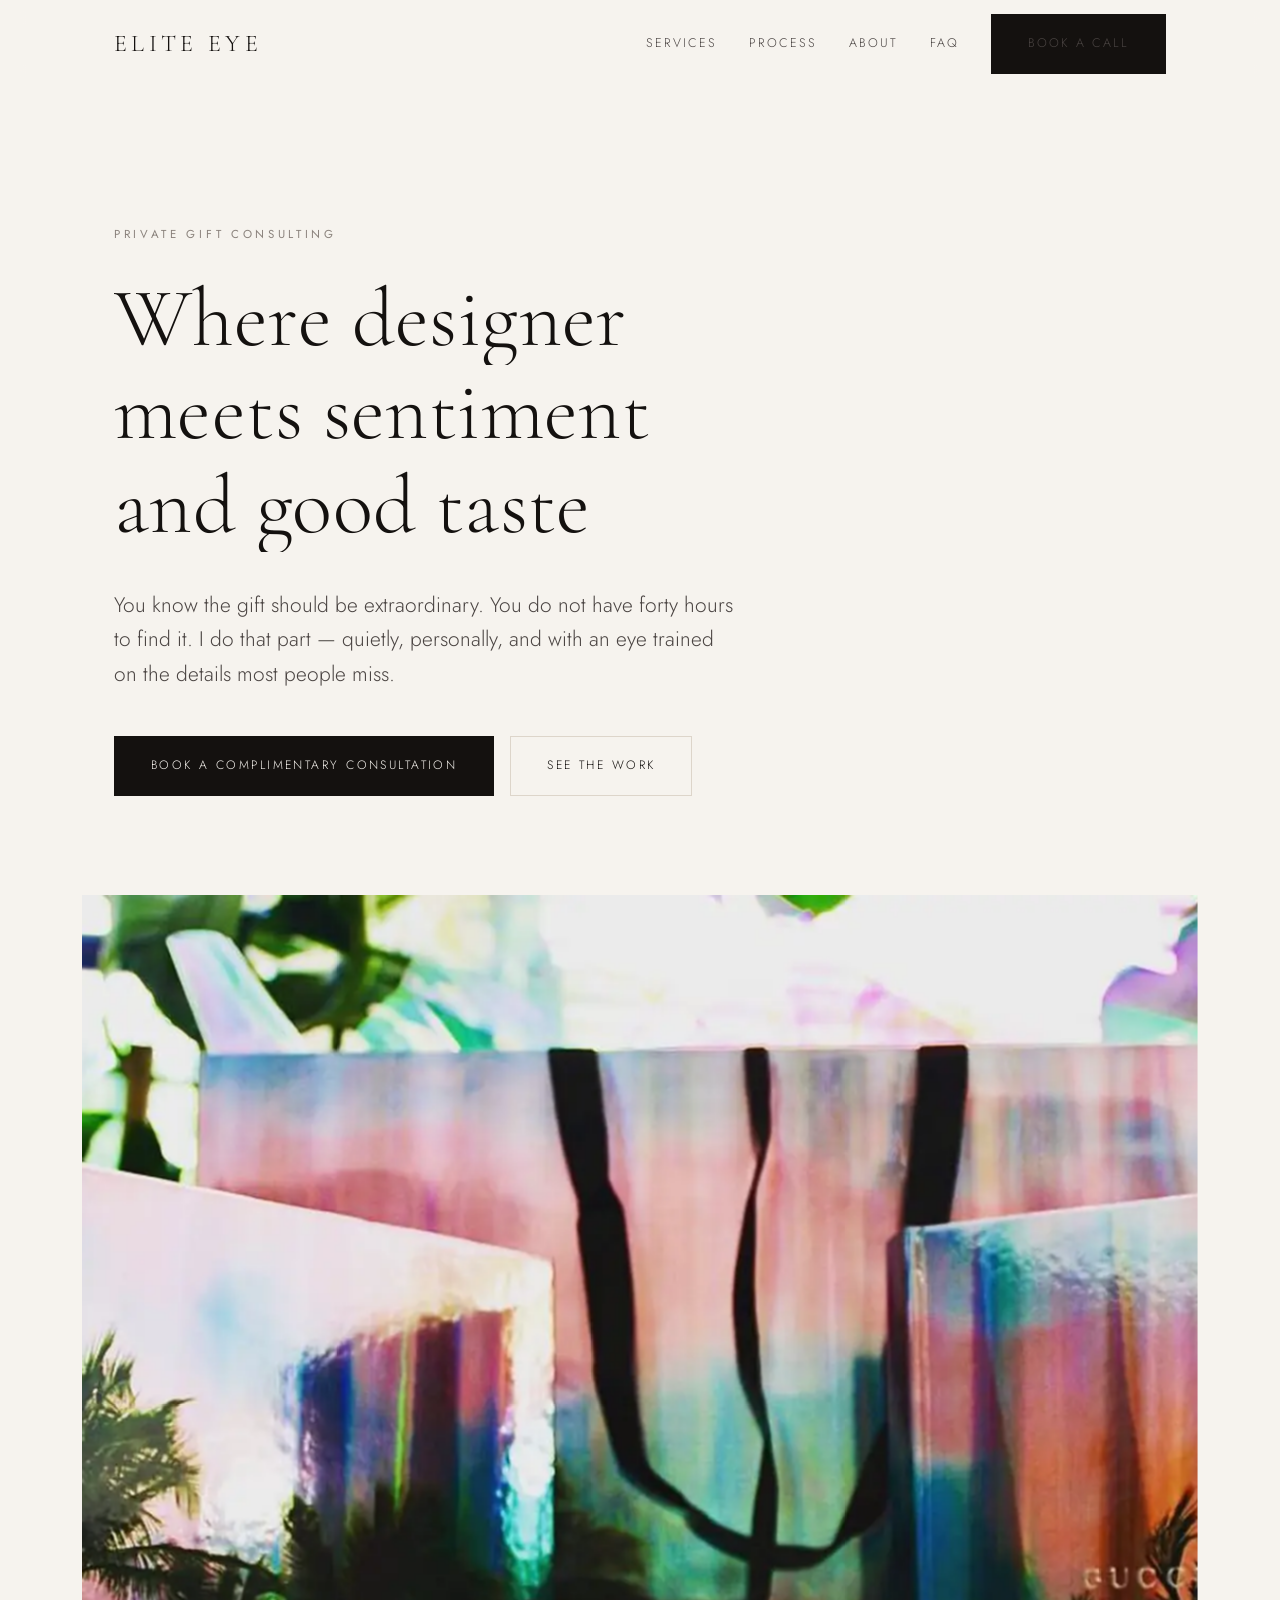
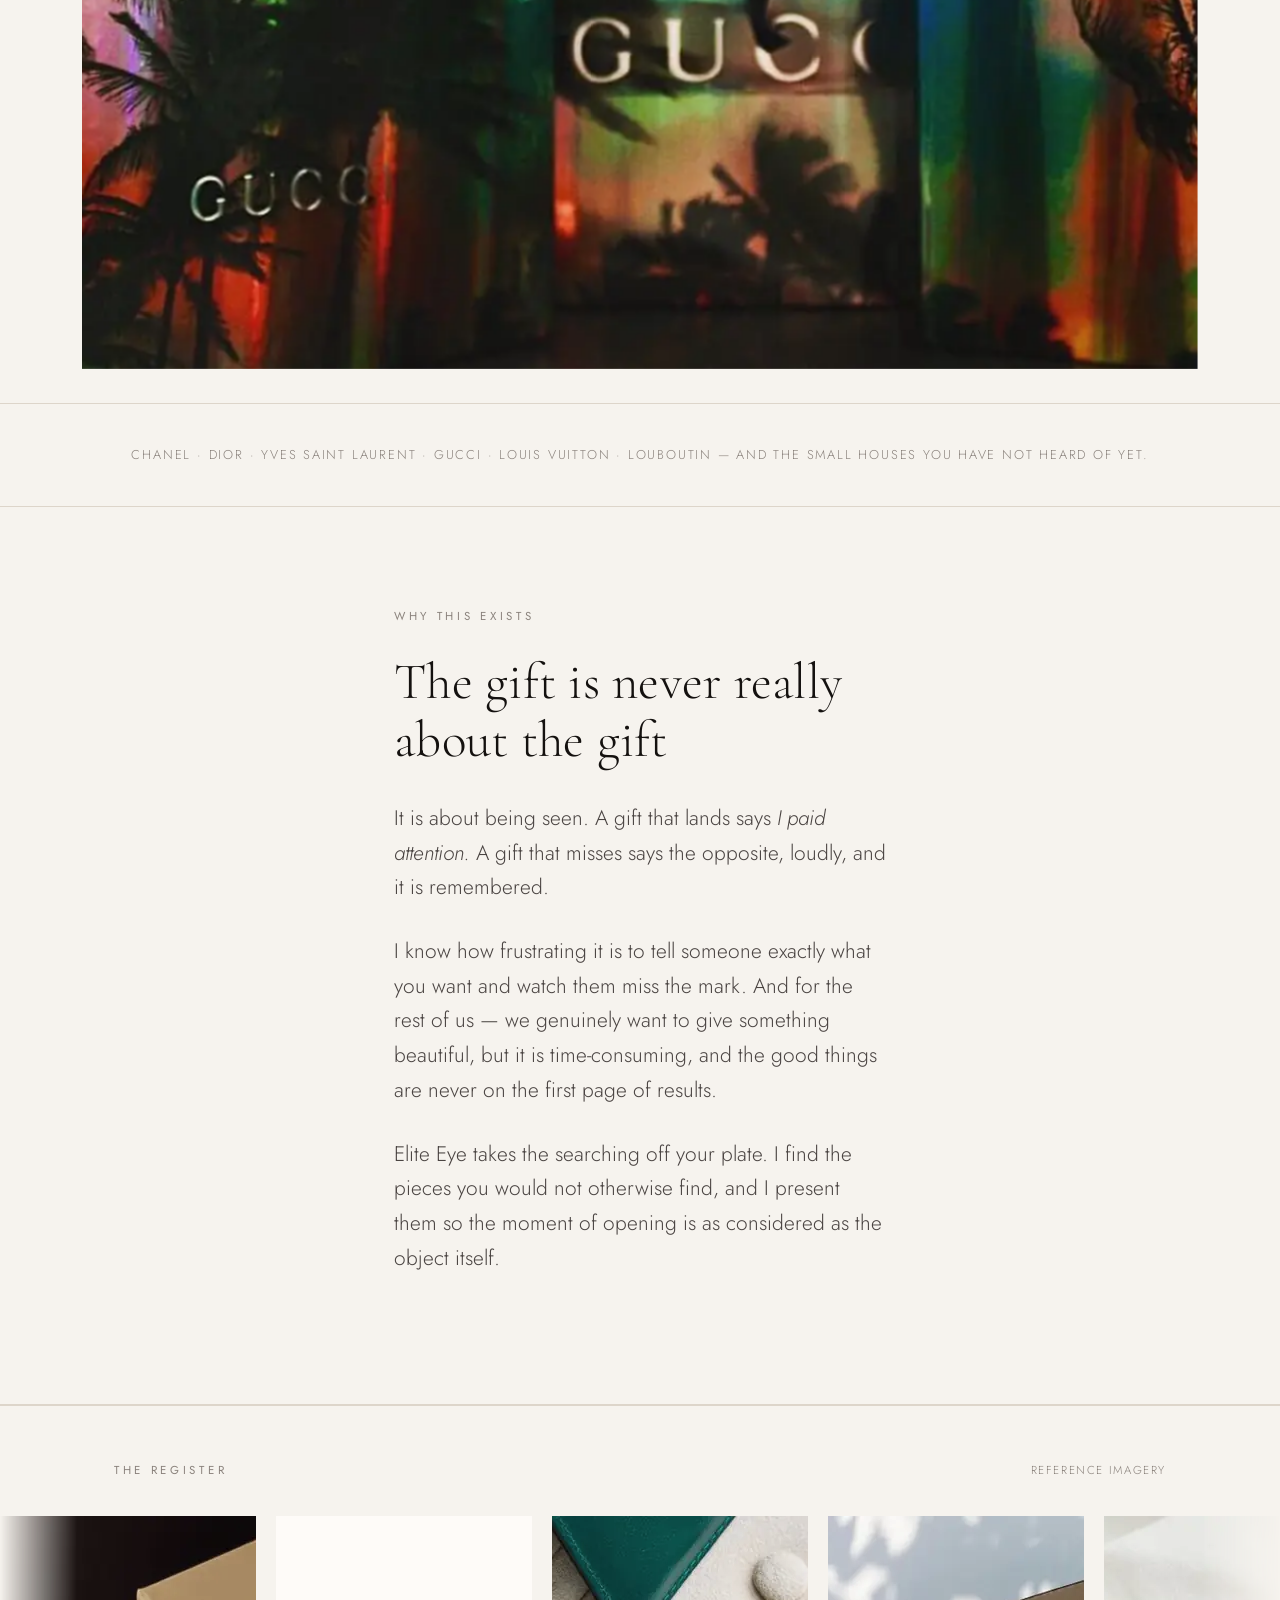
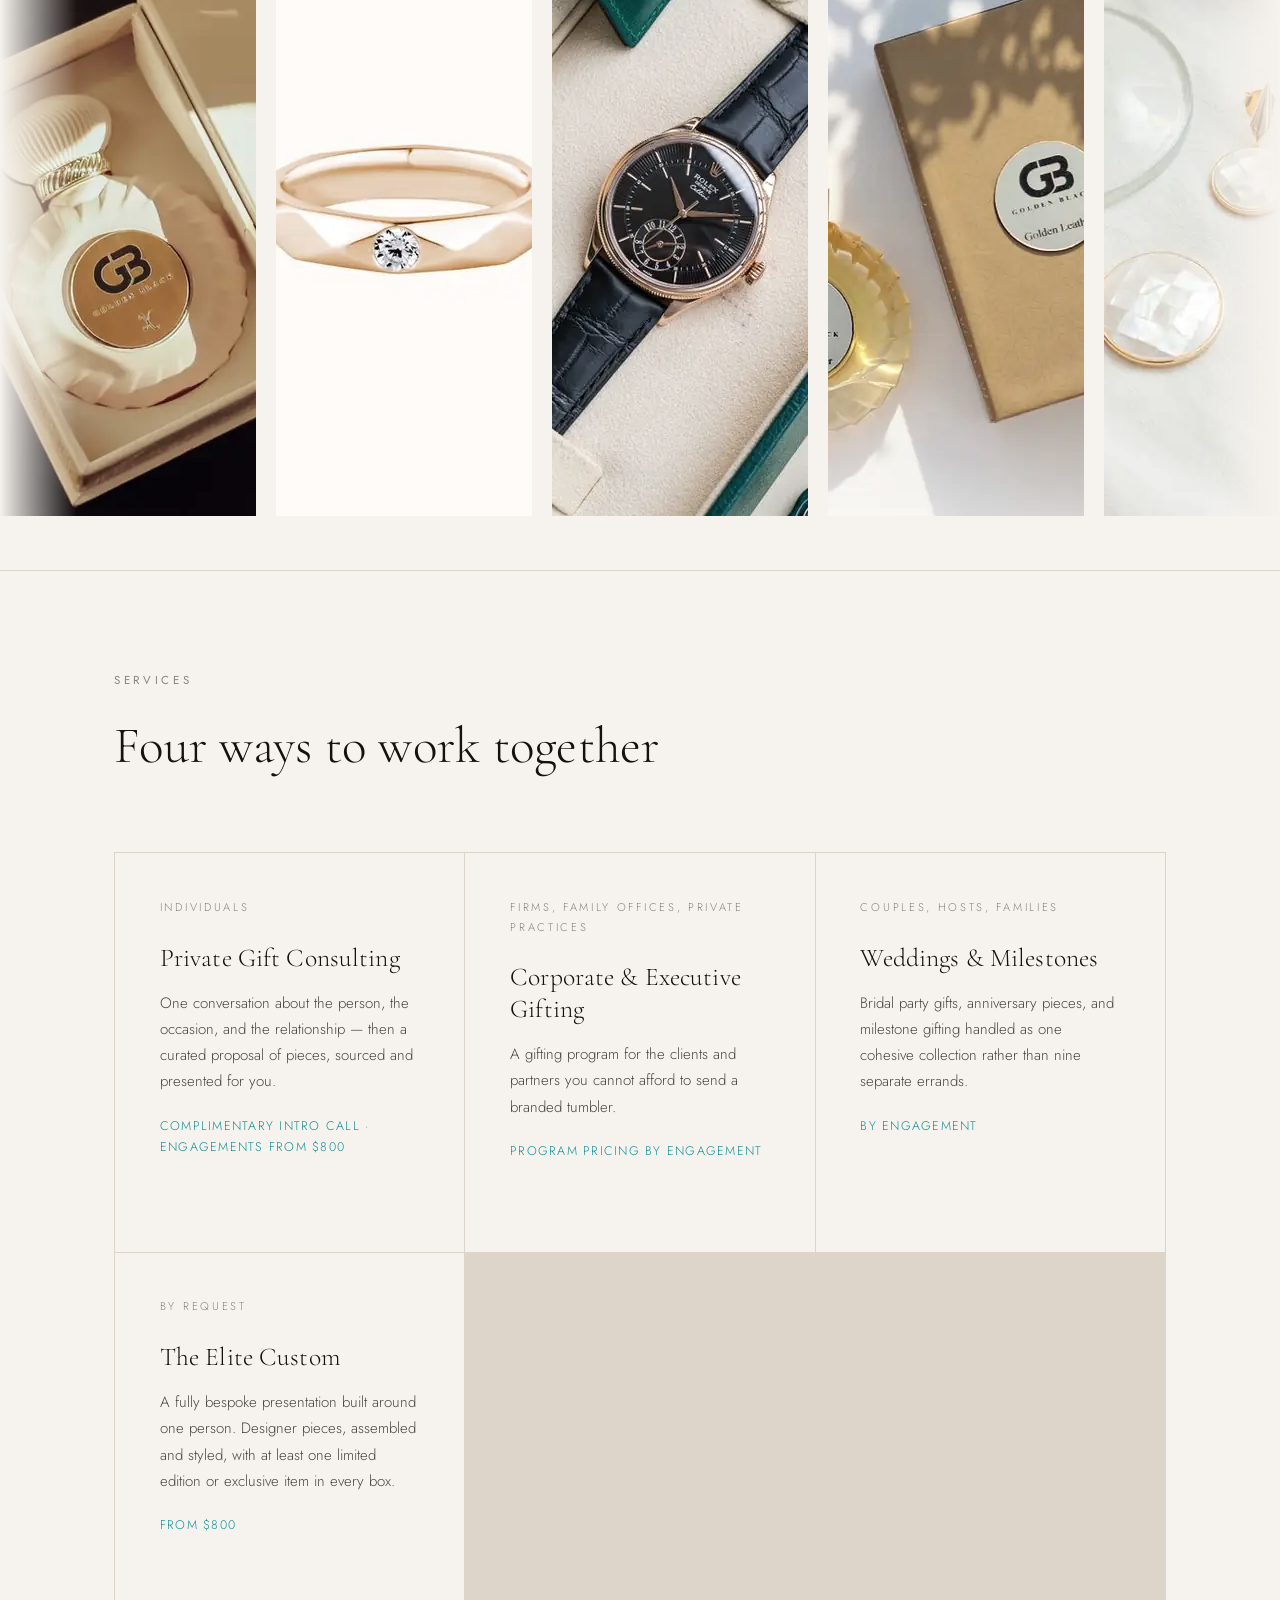
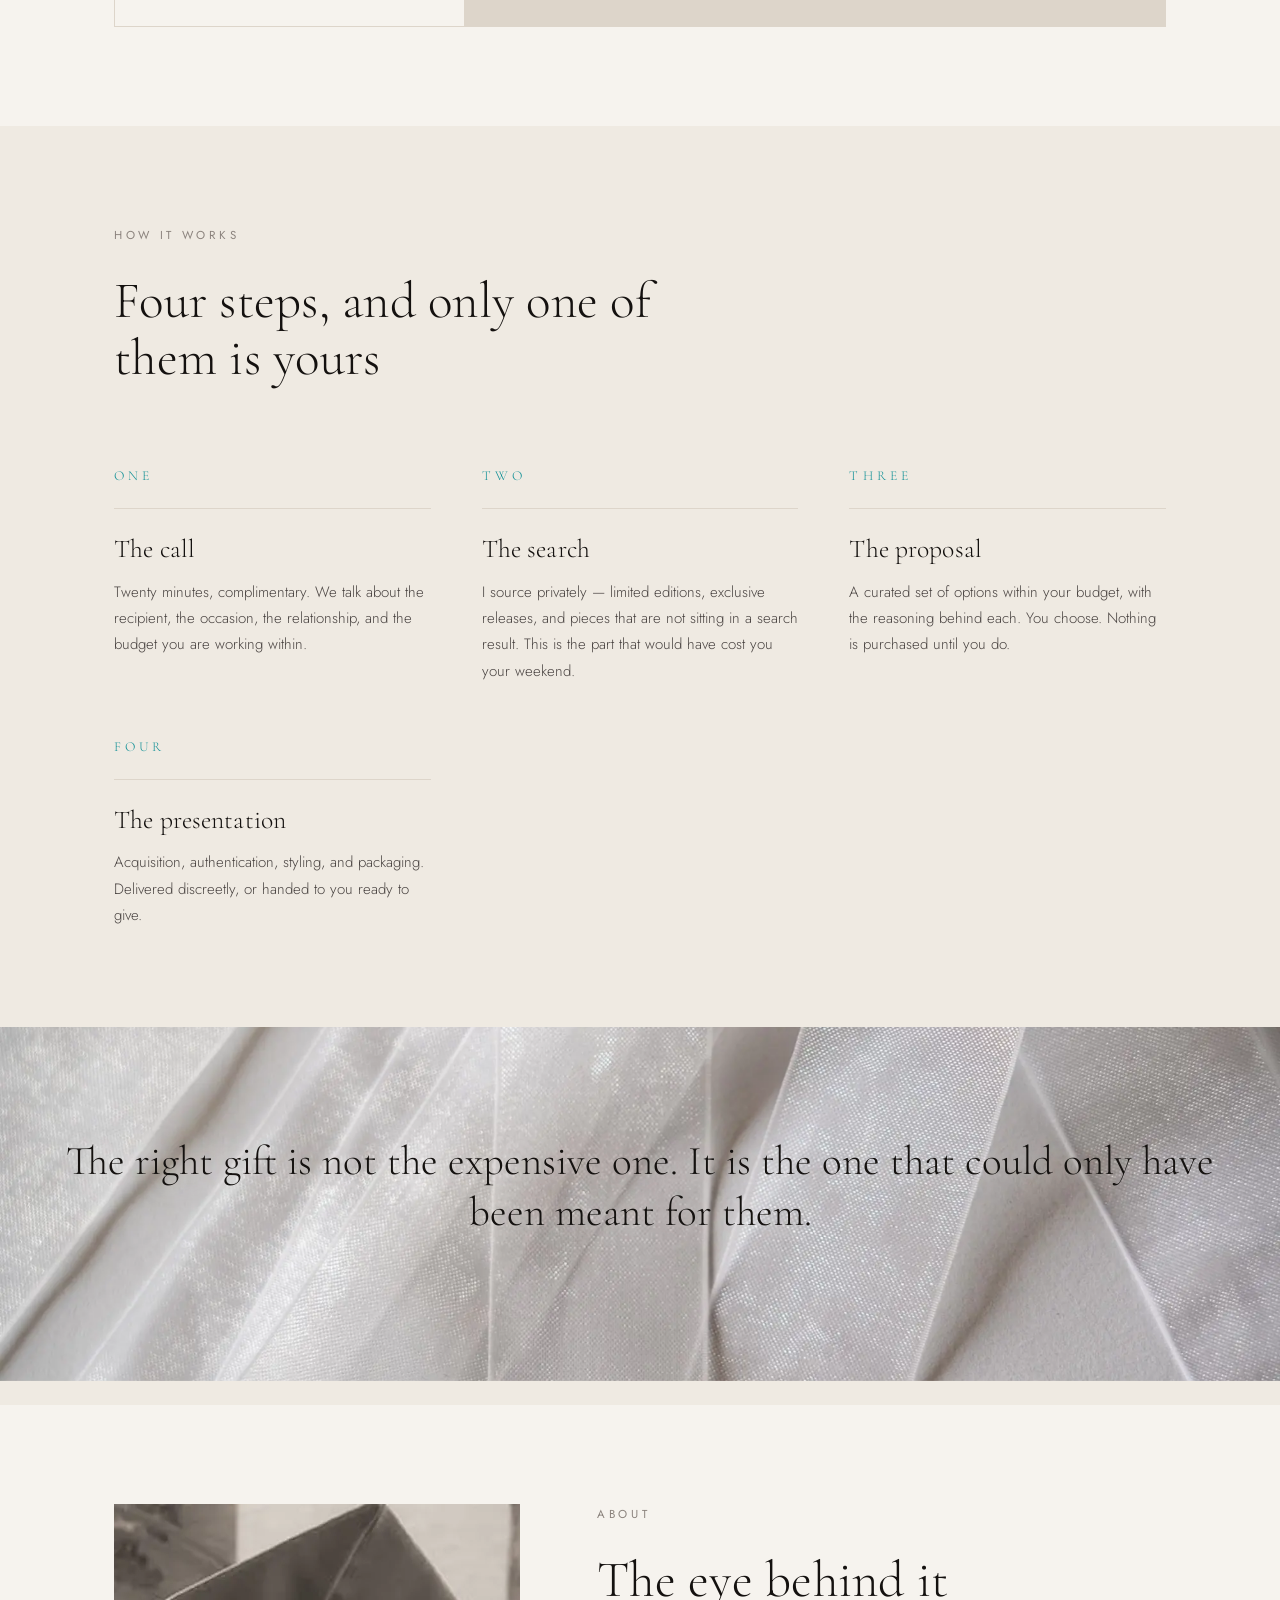
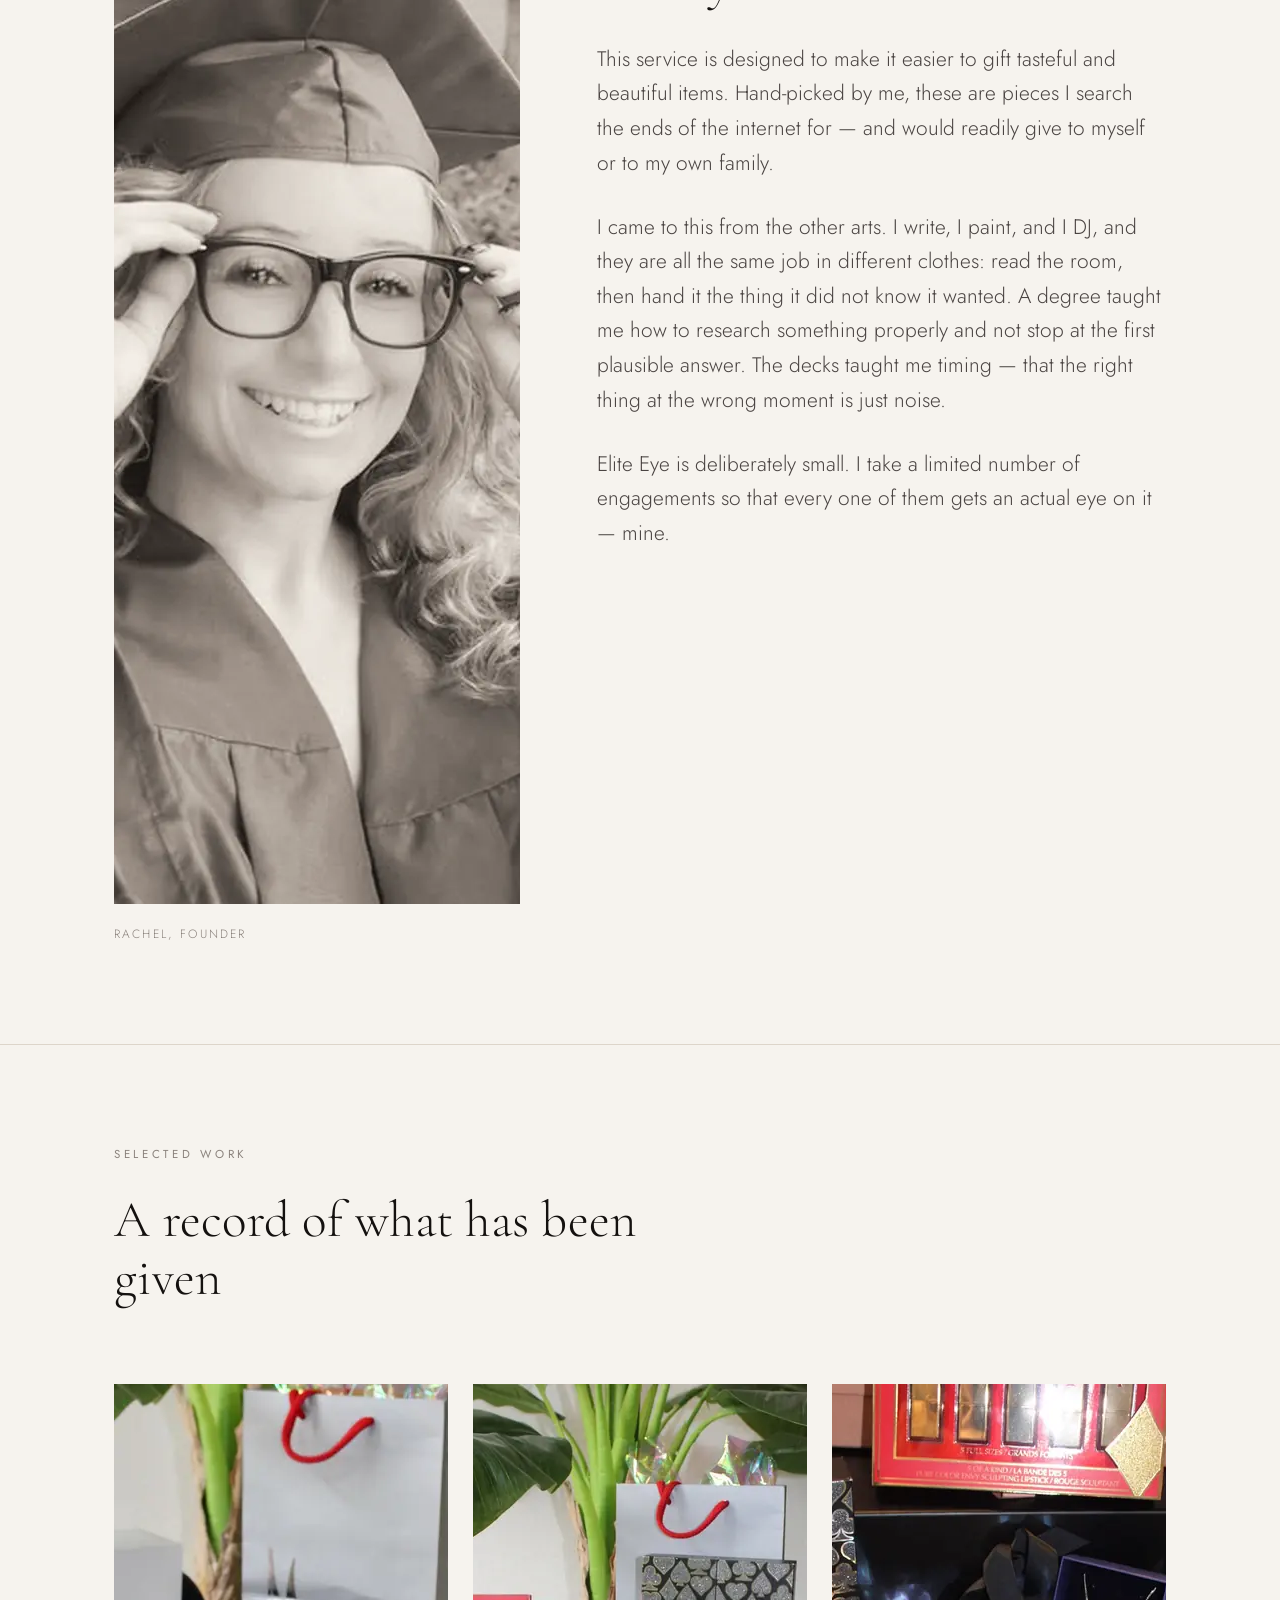
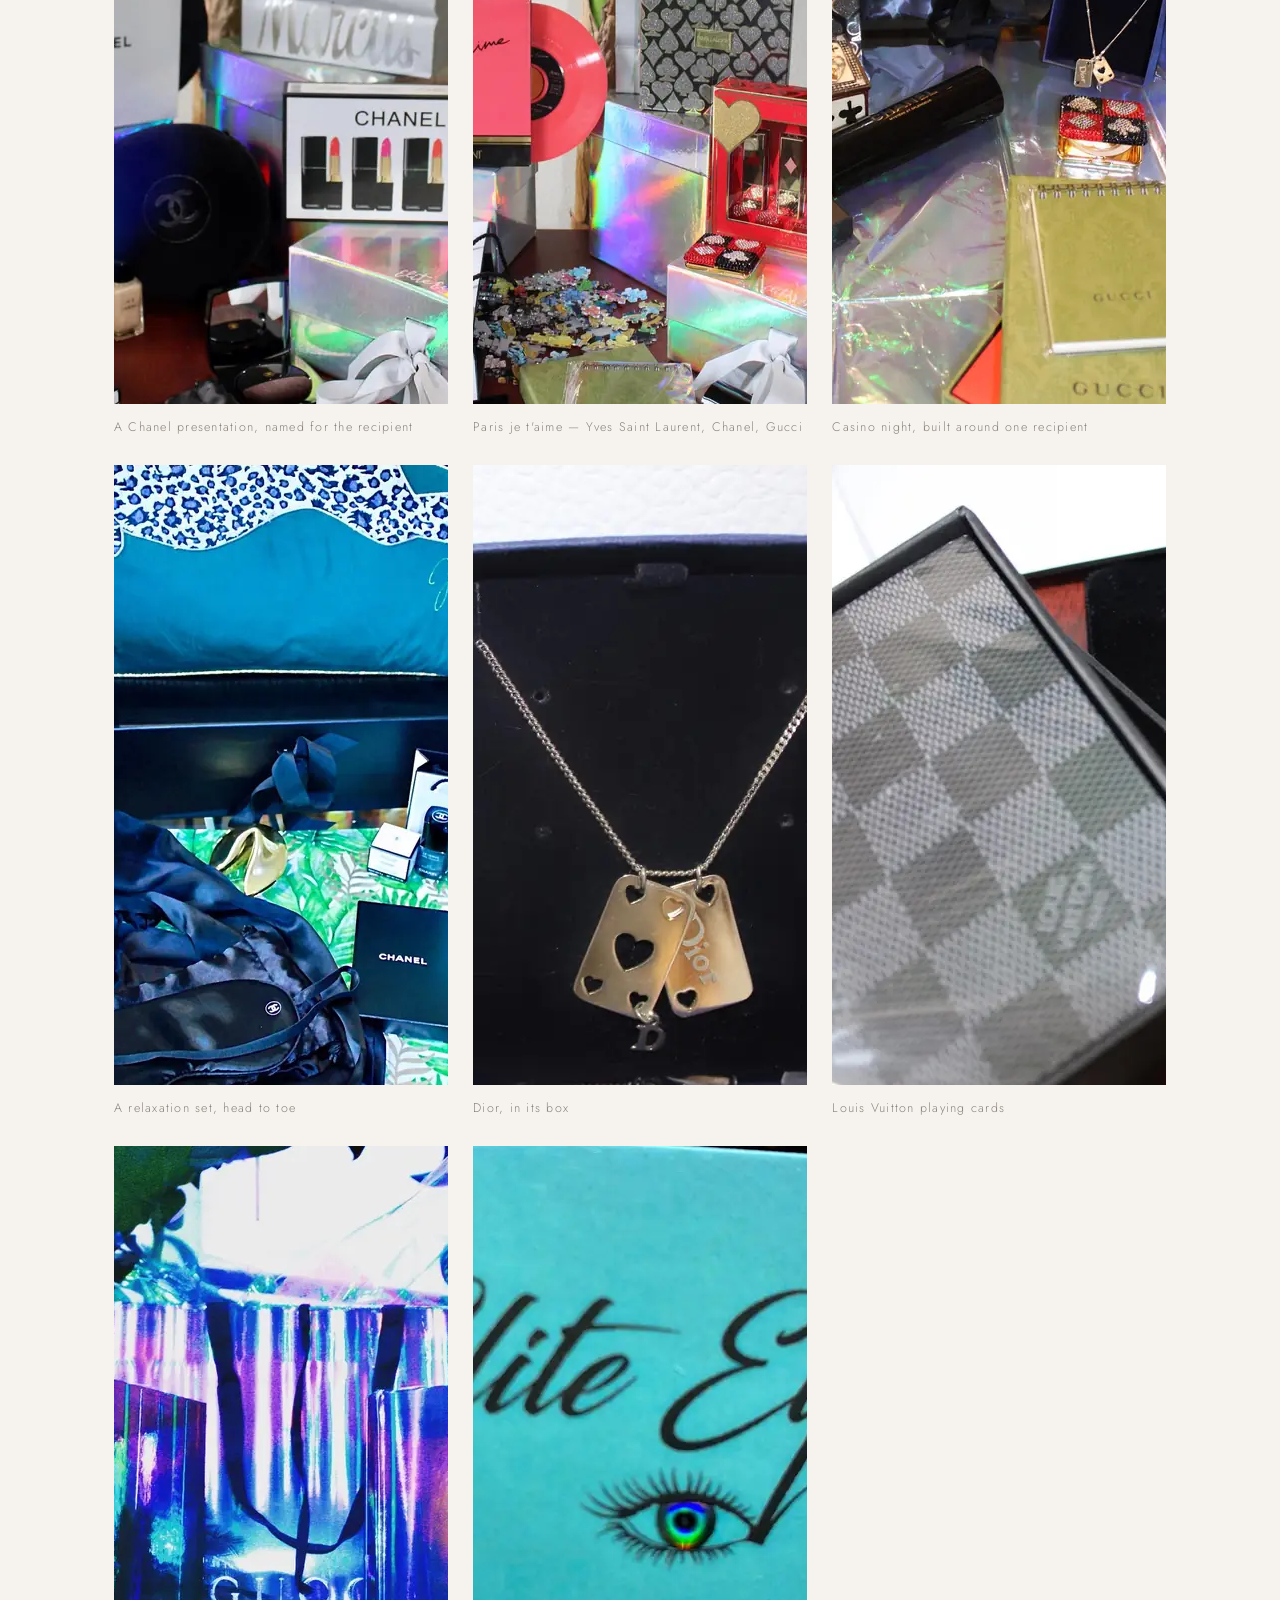
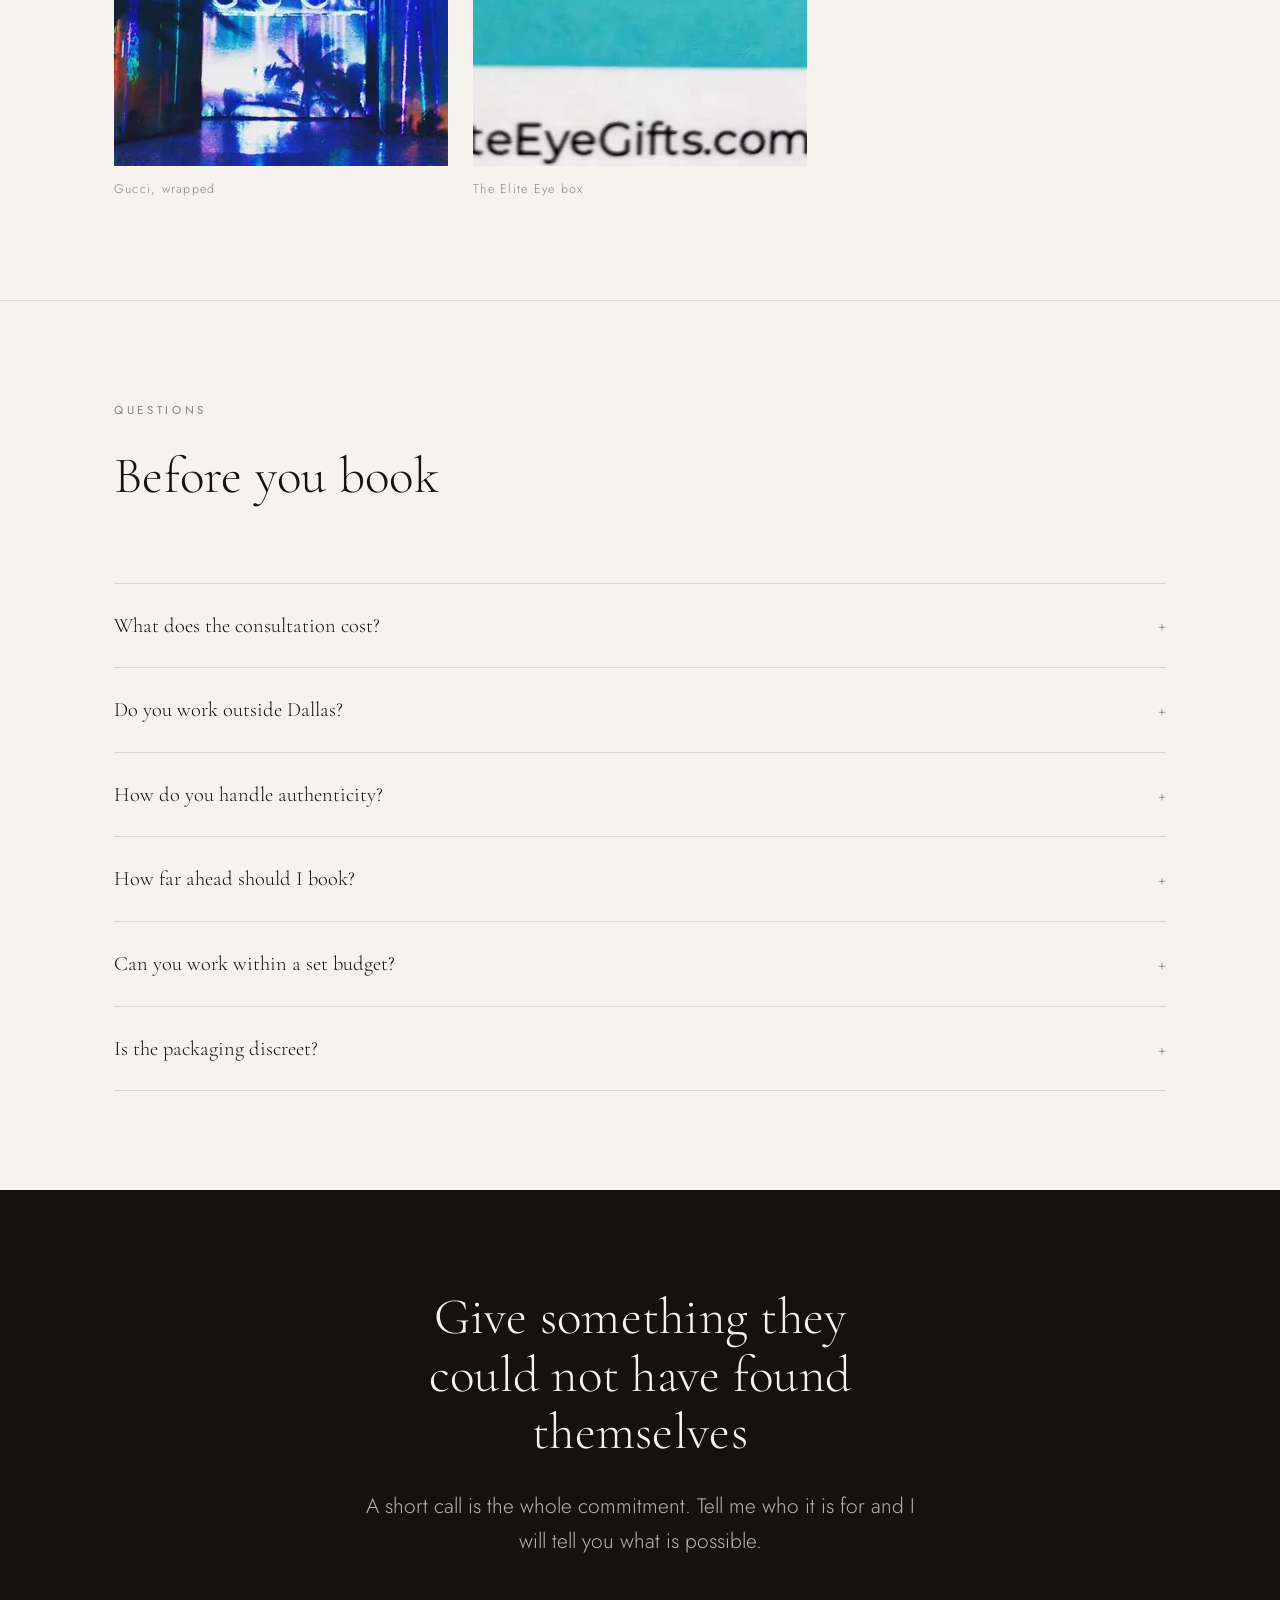
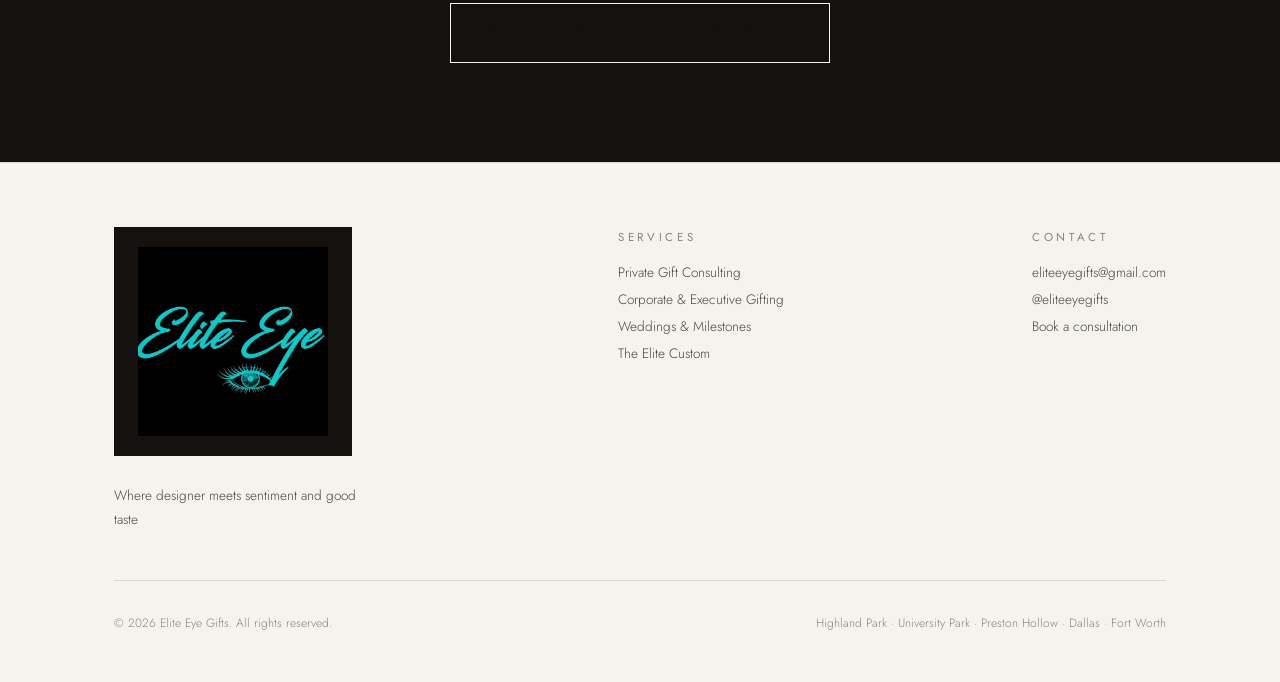
==== commit cc31e142: "Write Rachel's bio into the about section Fills the last empty slot on the page. The paragraph ties " ====
--- a/index.html
+++ b/index.html
@@ -32,7 +32,12 @@
   "image": "https://samcbarth.github.io/eliteeye/photos/hero.jpg",
   "founder": {
     "@type": "Person",
-    "name": "Rachel"
+    "name": "Rachel",
+    "jobTitle": "Gift consultant",
+    "description": "Writer, artist and DJ. Founder of Elite Eye, based in Dallas.",
+    "sameAs": [
+      "https://instagram.com/eliteeyegifts"
+    ]
   },
   "sameAs": [
     "https://instagram.com/eliteeyegifts"
@@ -305,6 +310,7 @@
         <h2>The eye behind it</h2>
         <div class="lede" style="margin-top:2rem">
           <p>This service is designed to make it easier to gift tasteful and beautiful items. Hand-picked by me, these are pieces I search the ends of the internet for — and would readily give to myself or to my own family.</p>
+<p>I came to this from the other arts. I write, I paint, and I DJ, and they are all the same job in different clothes: read the room, then hand it the thing it did not know it wanted. A degree taught me how to research something properly and not stop at the first plausible answer. The decks taught me timing &mdash; that the right thing at the wrong moment is just noise.</p>
 <p>Elite Eye is deliberately small. I take a limited number of engagements so that every one of them gets an actual eye on it — mine.</p>
         </div>
       </div>
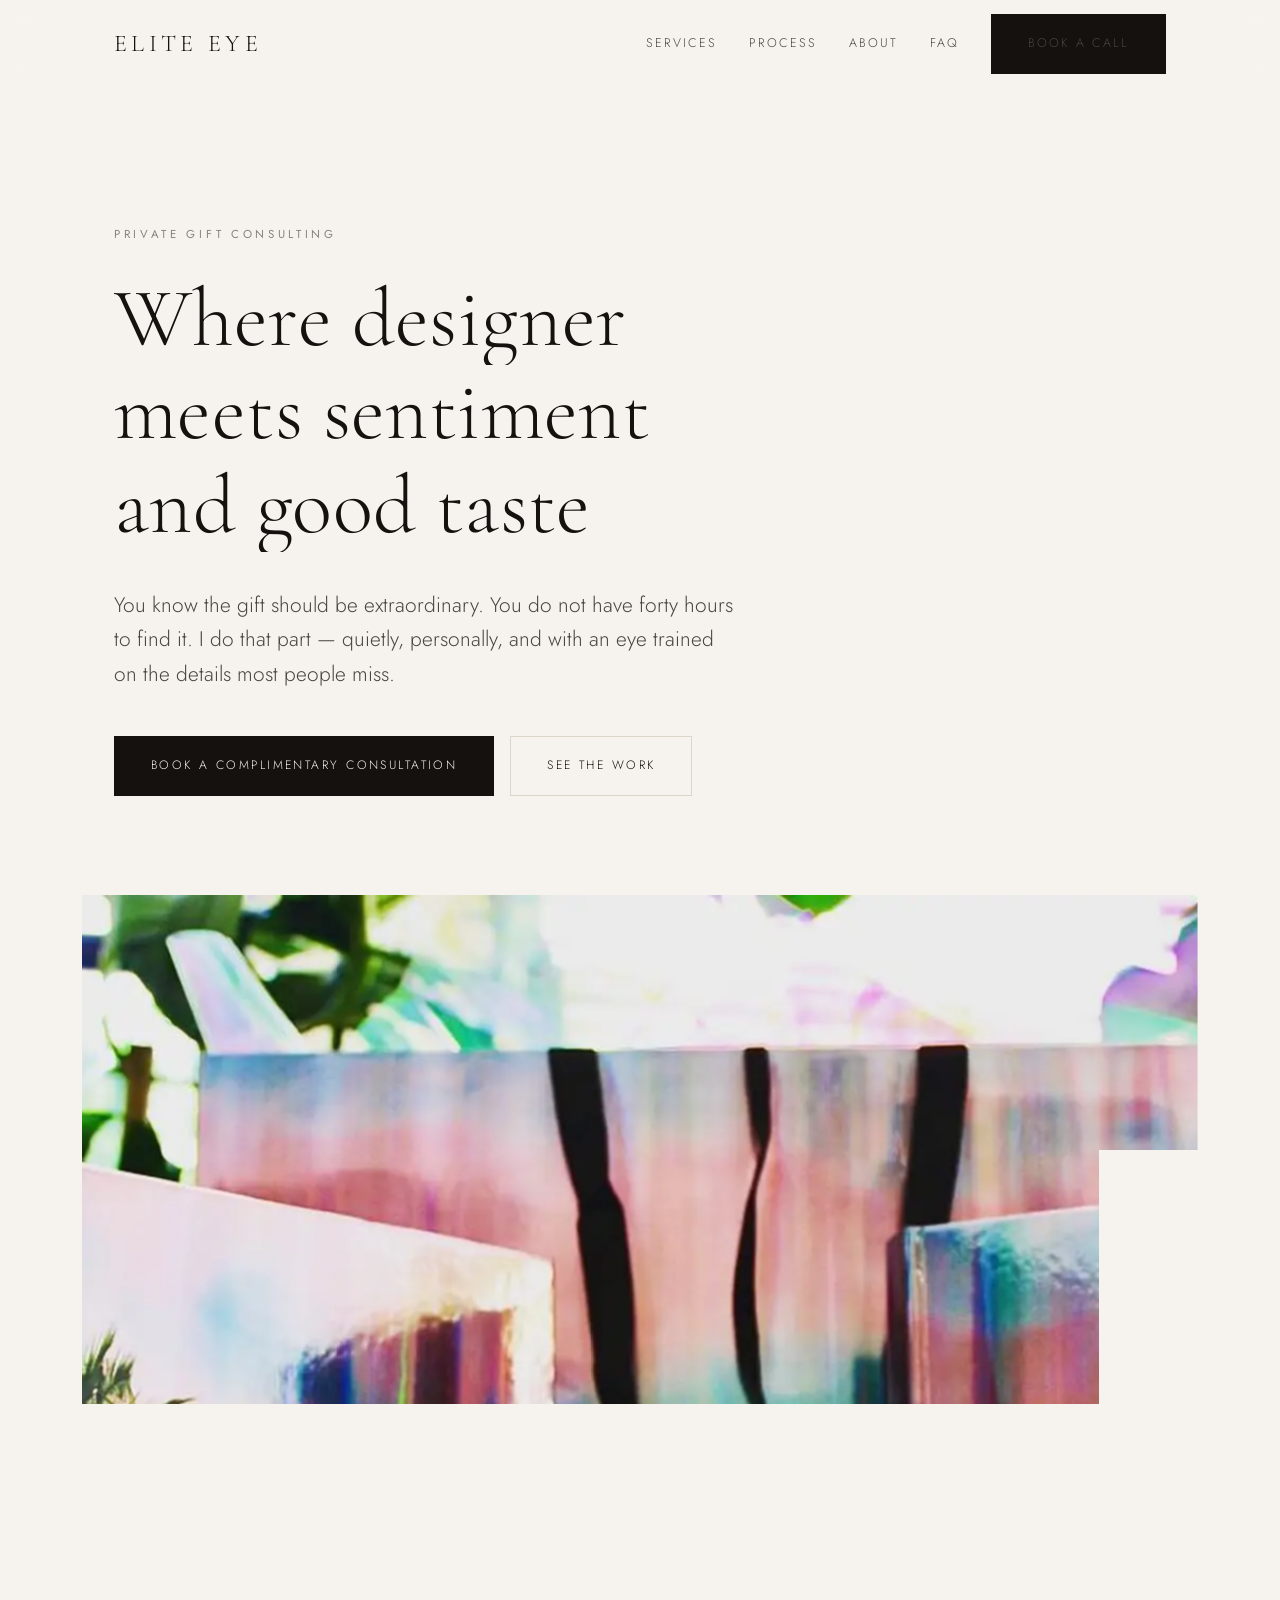
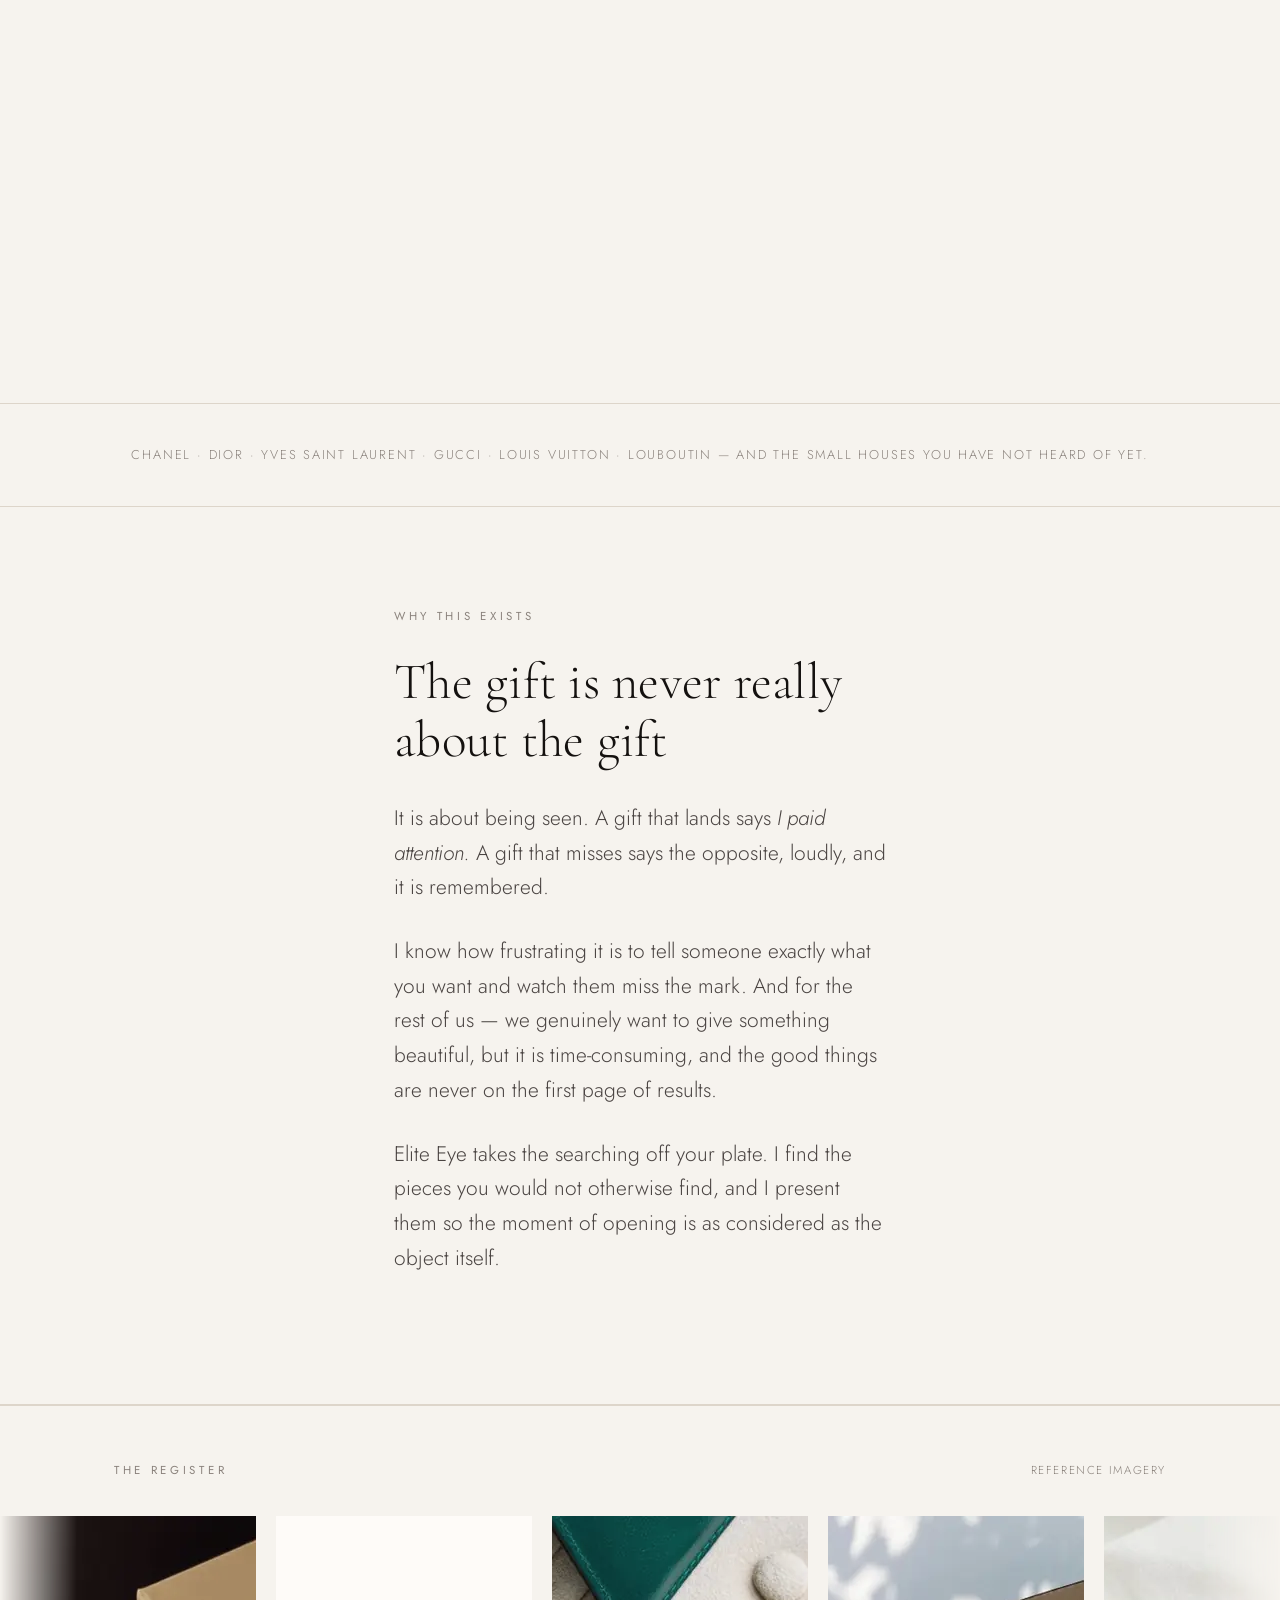
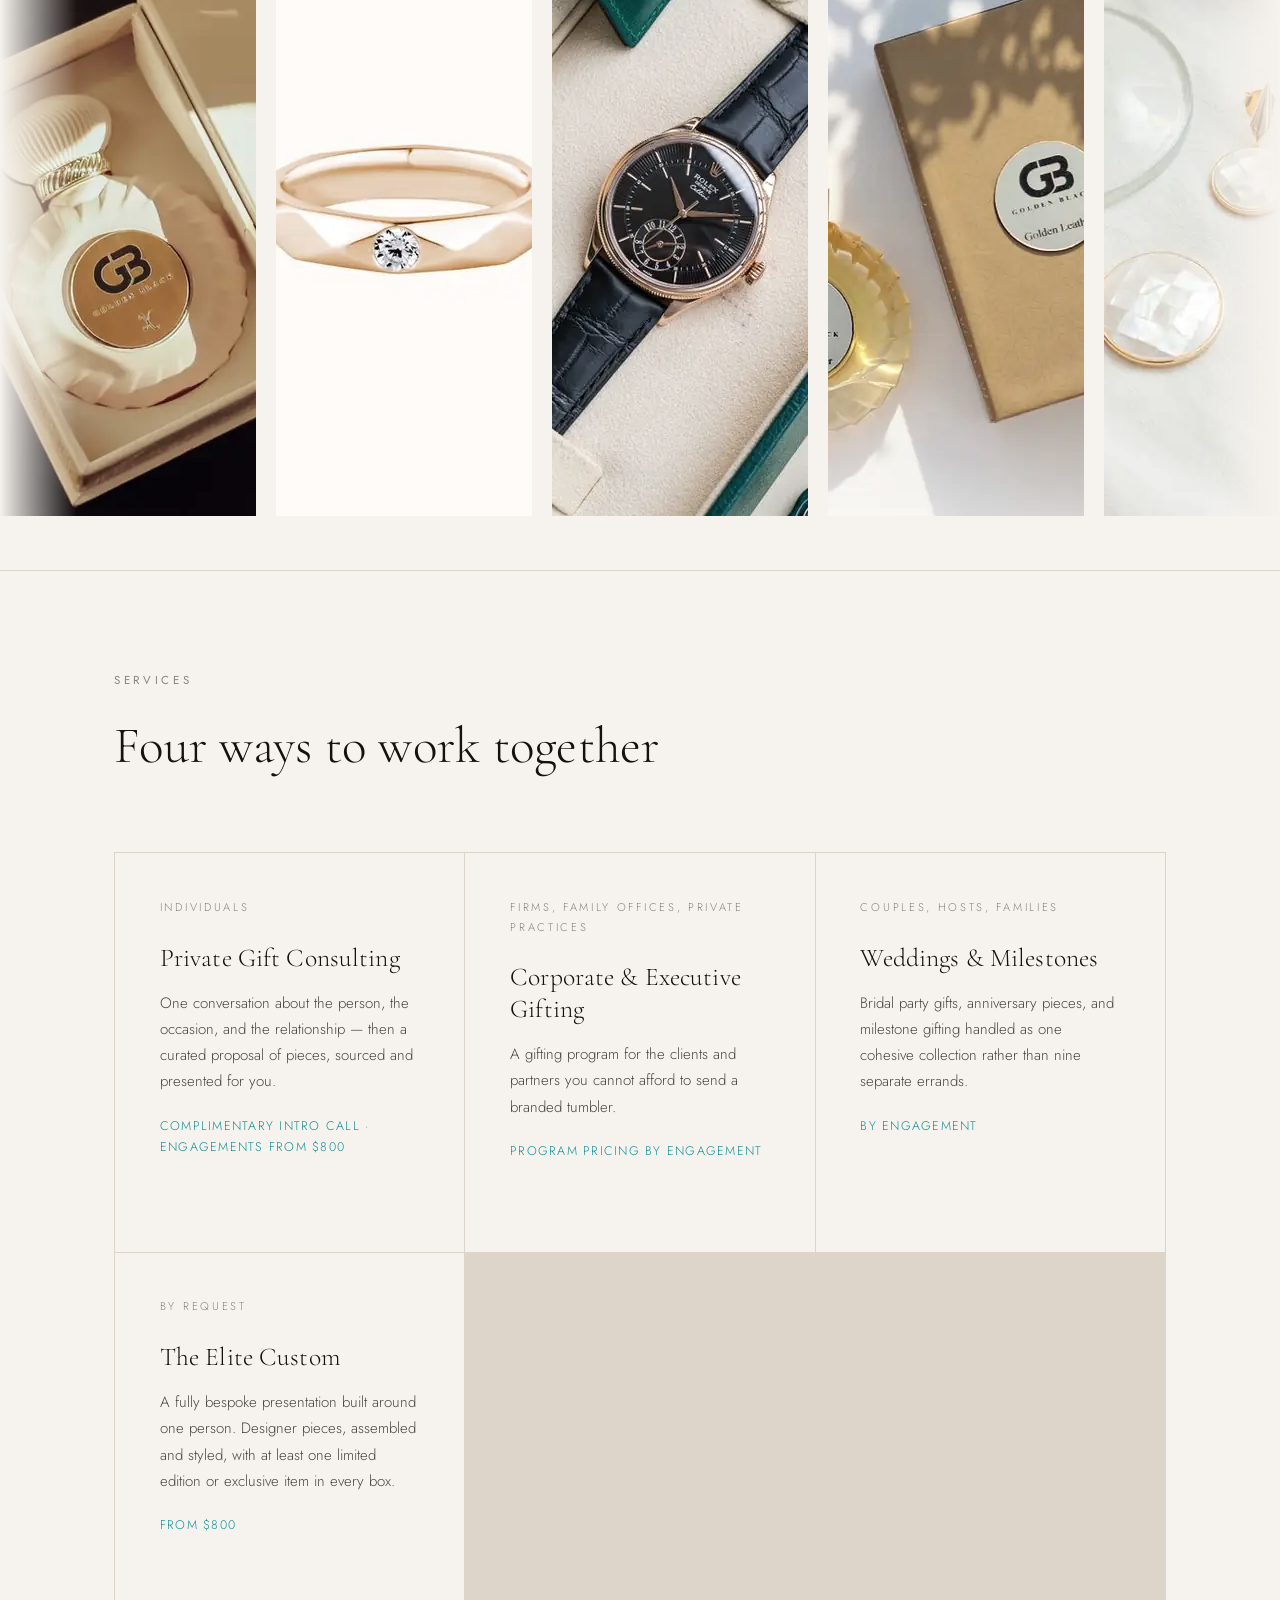
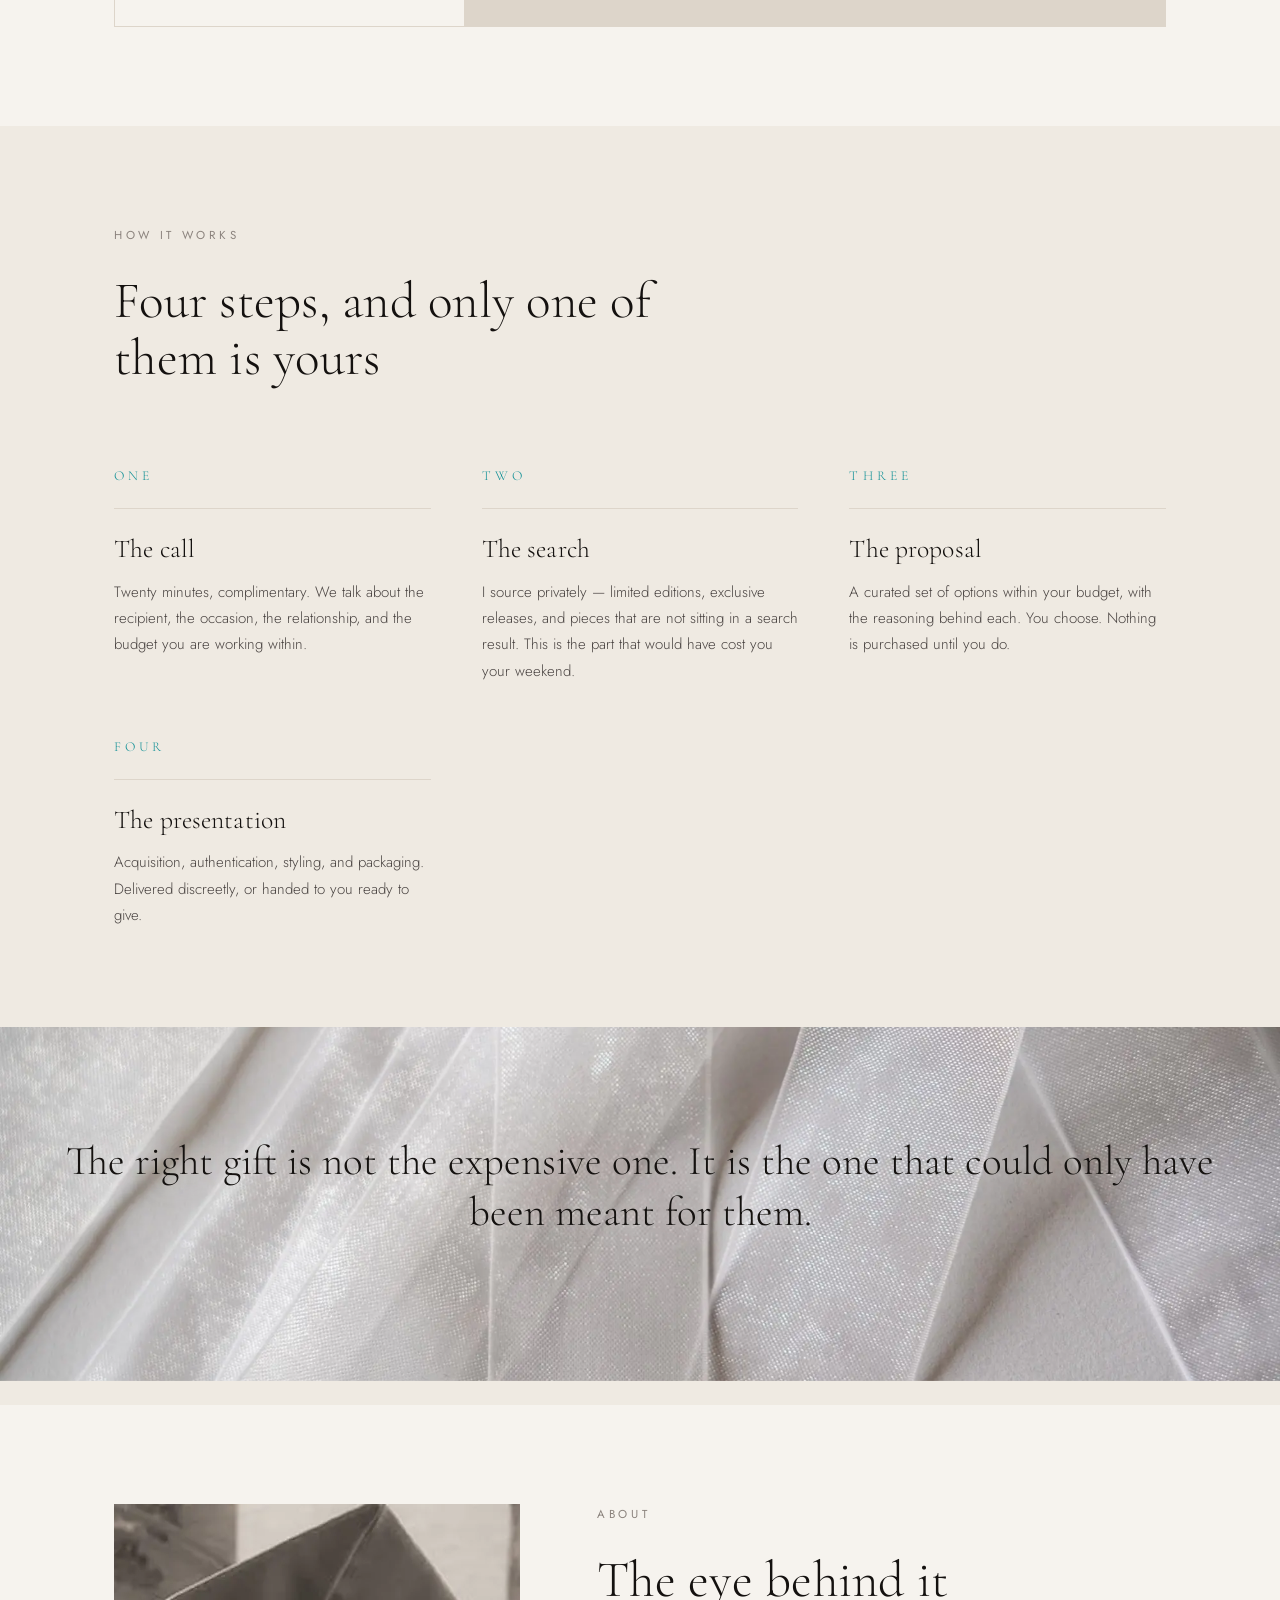
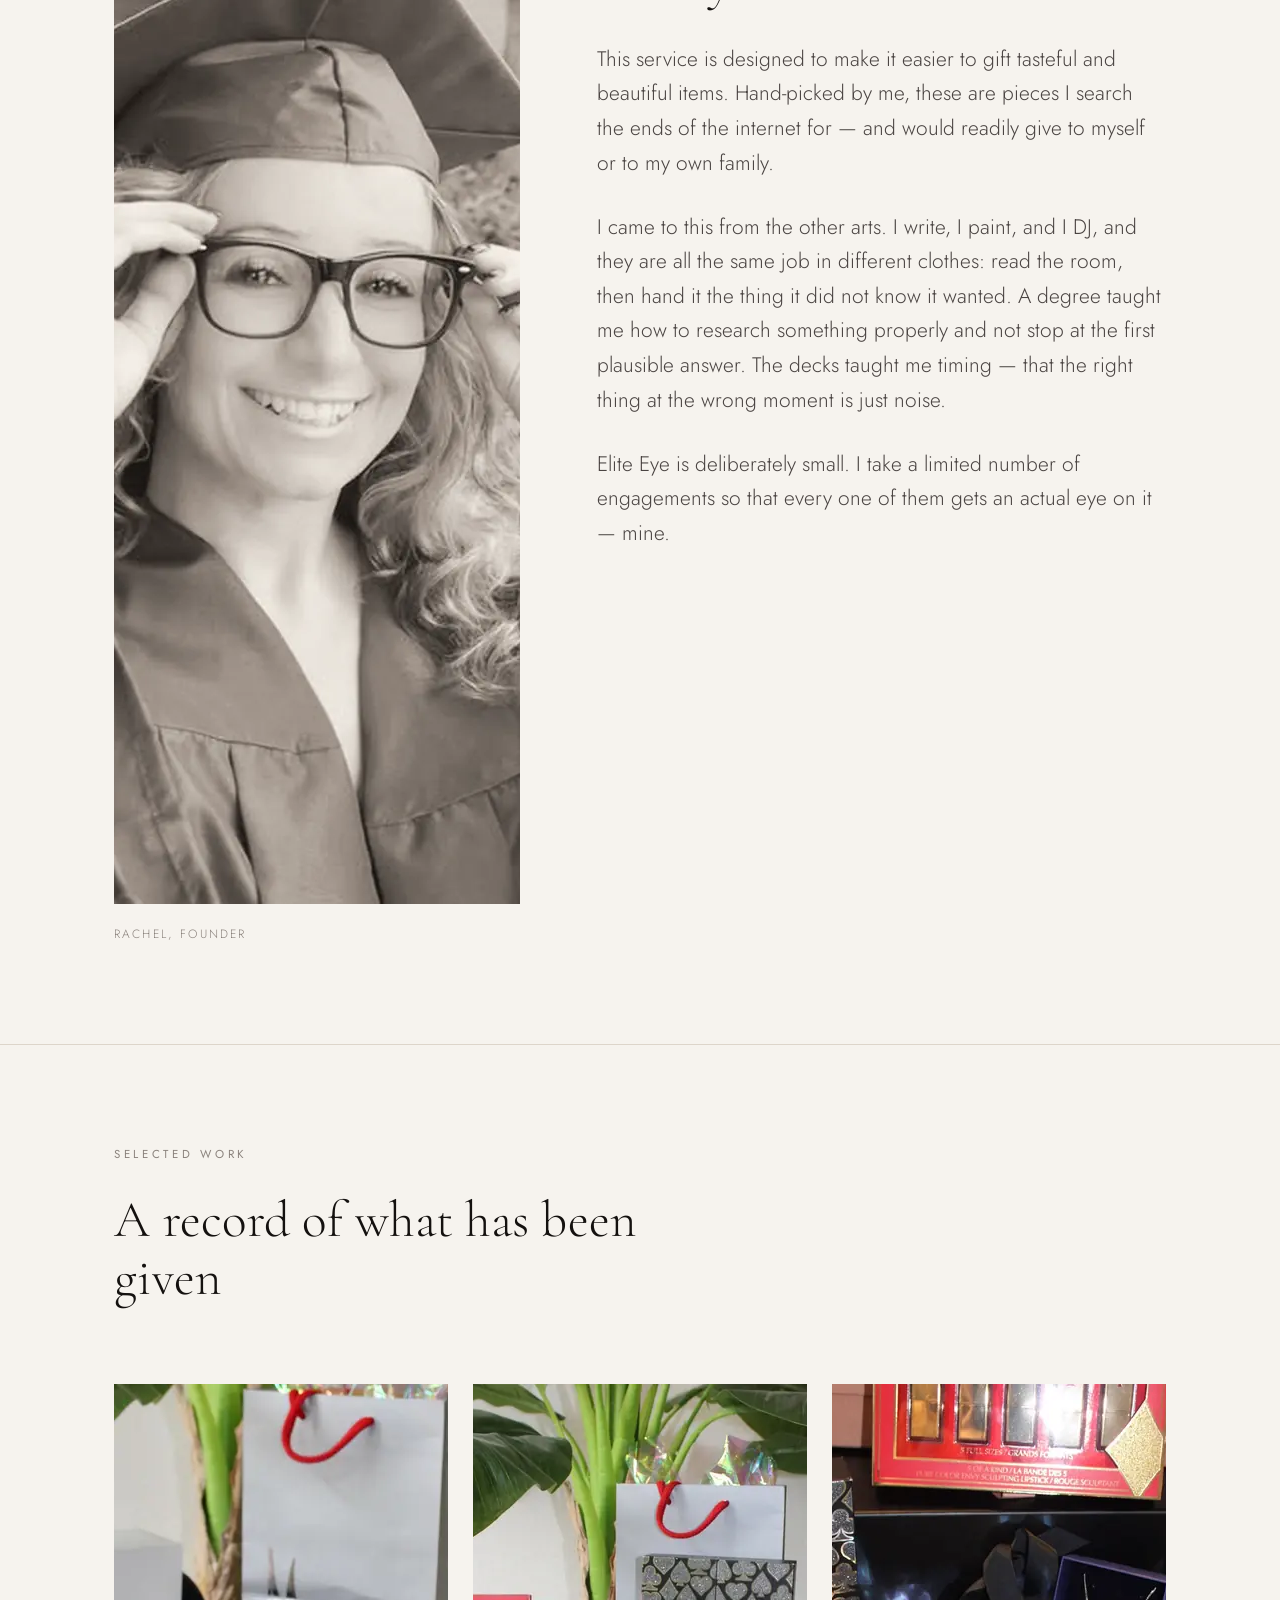
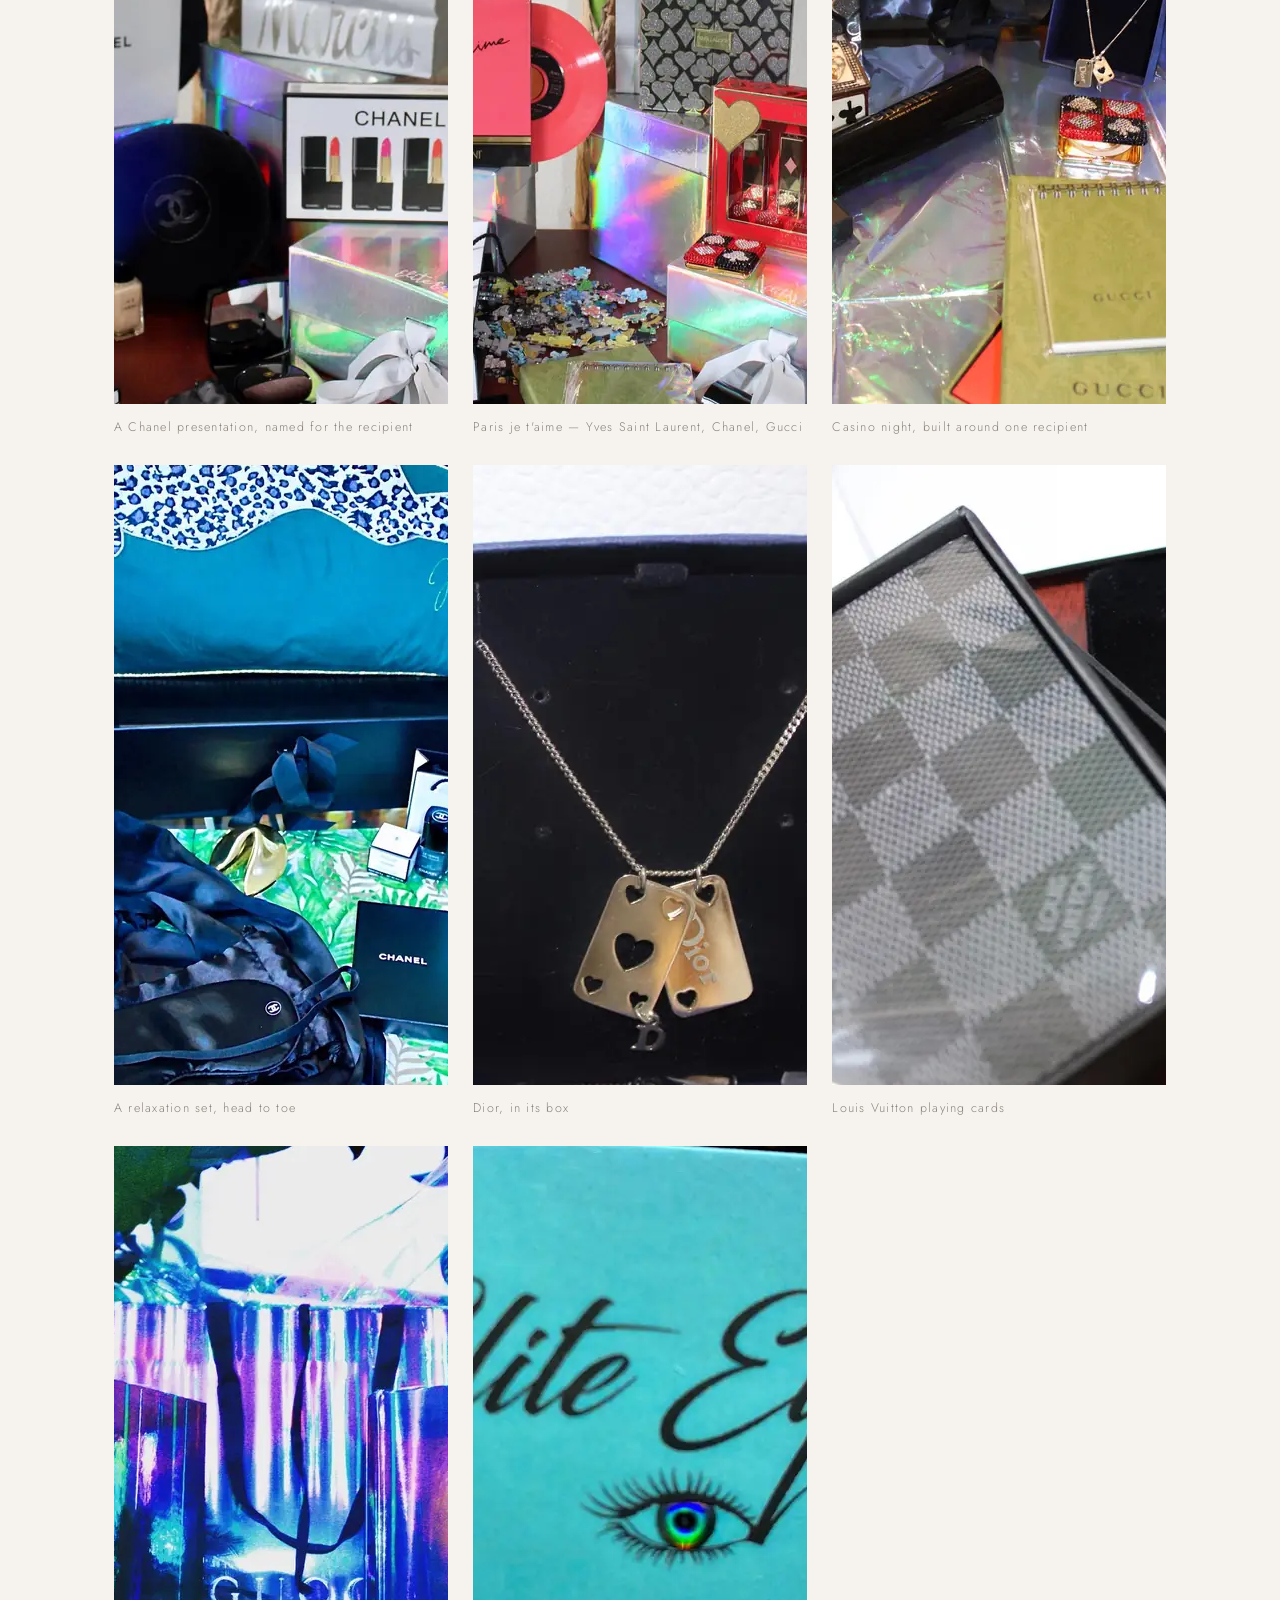
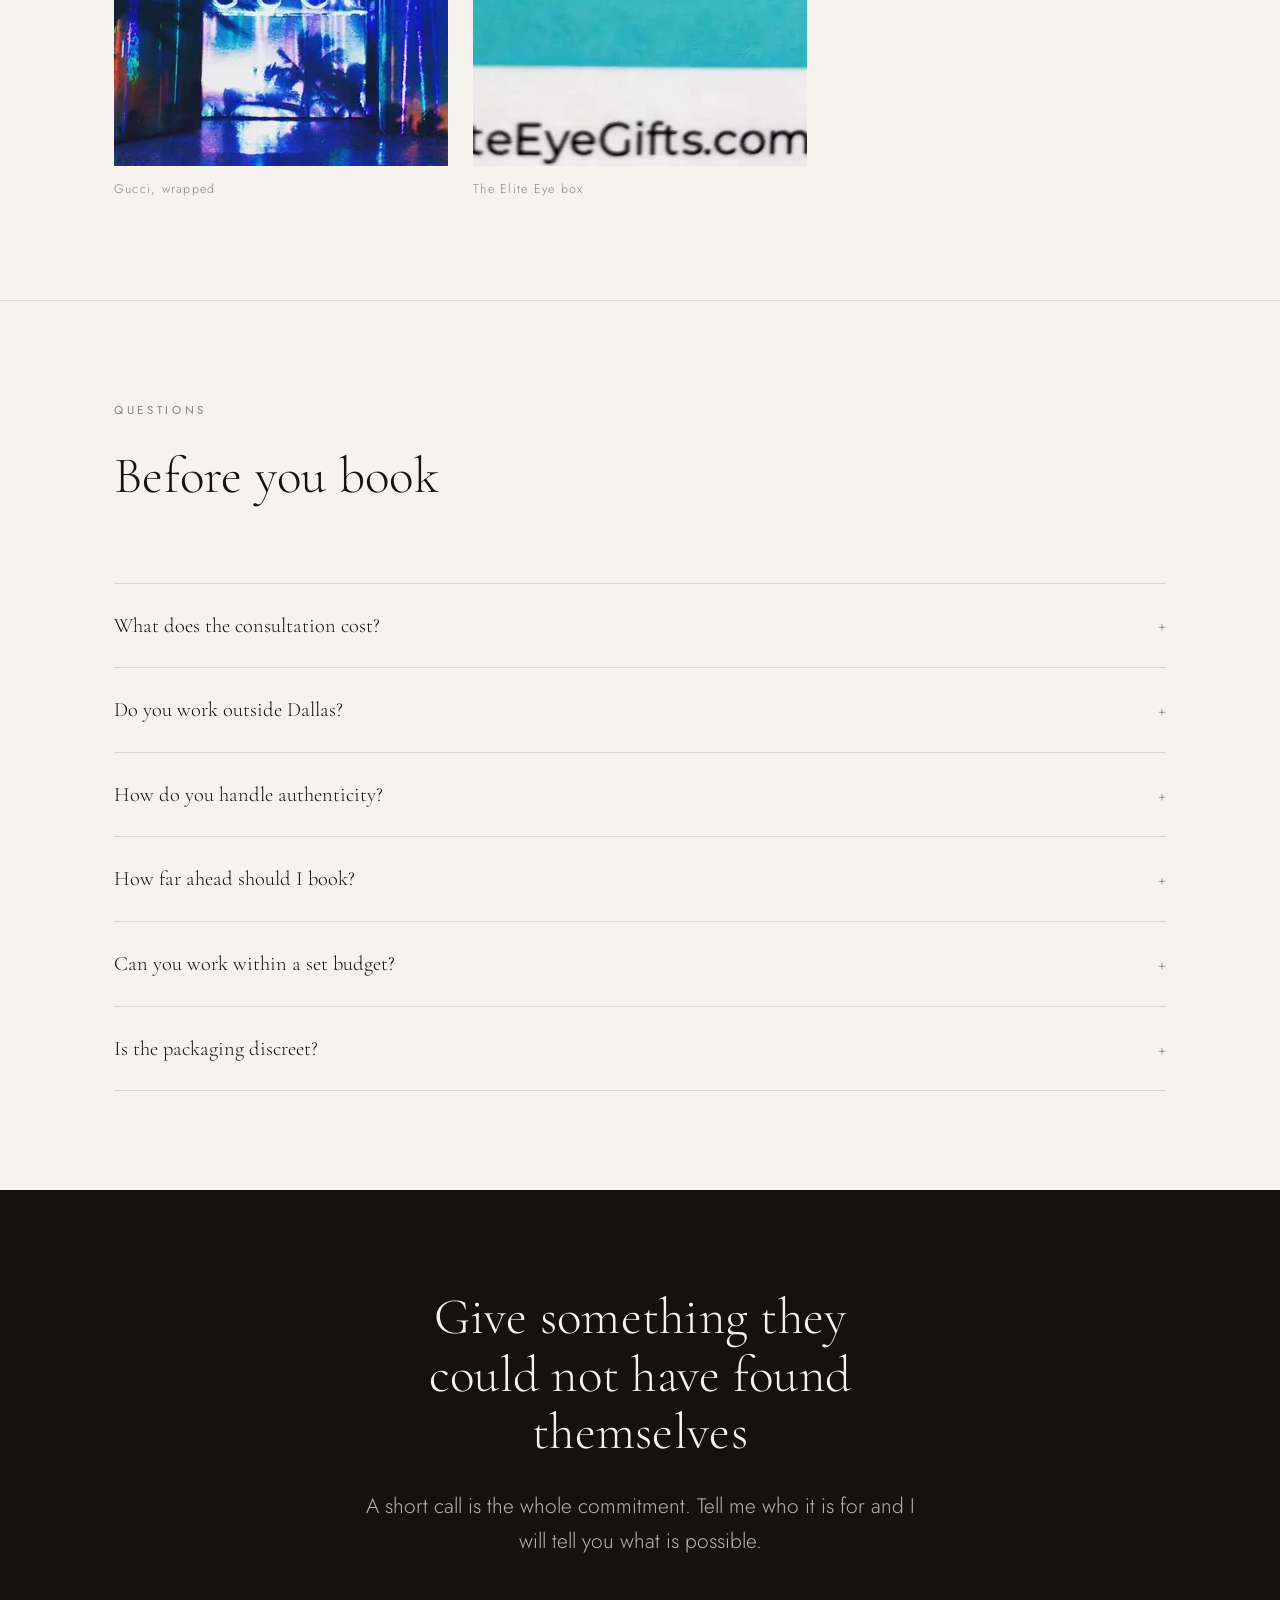
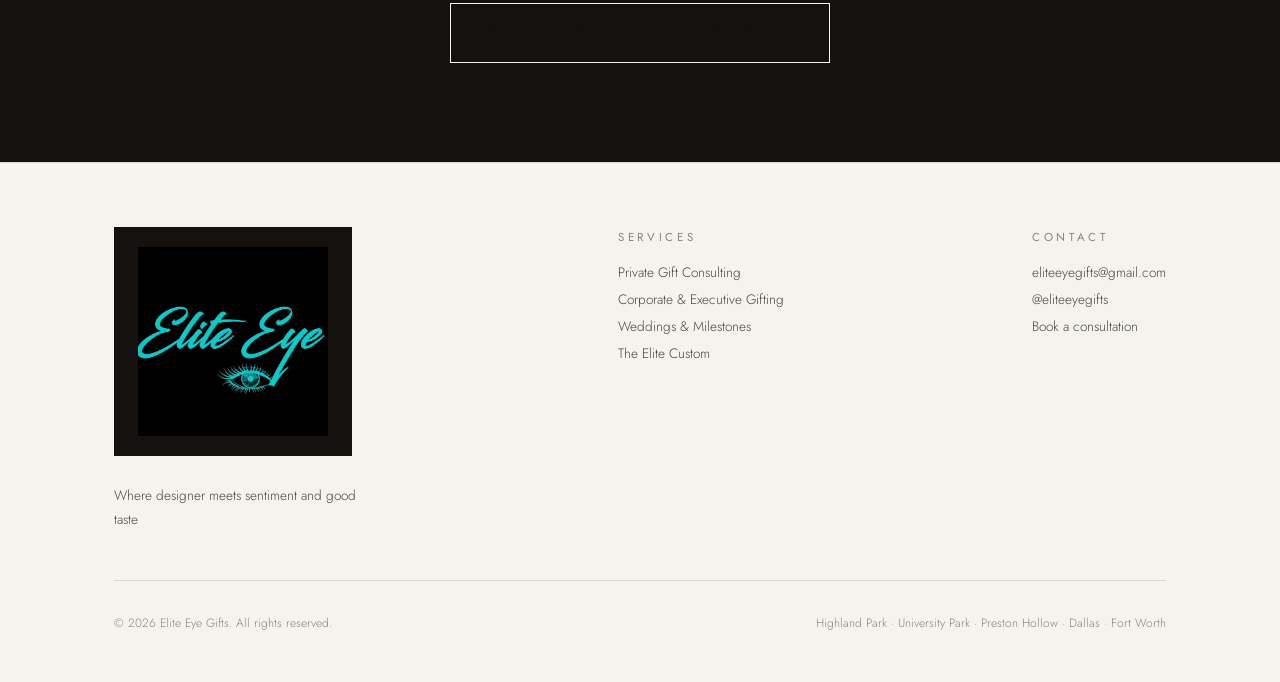
==== commit dd9c921c: "Point the site at eliteeyegifts.samcbarth.com and commit CNAME Canonicals, og:url, schema URLs, the " ====
--- a/index.html
+++ b/index.html
@@ -6,19 +6,19 @@
 <title>Elite Eye — Where designer meets sentiment and good taste</title>
 <meta name="description" content="Private gift consulting for Dallas&#x27; most discerning households. Luxury gifting, sourced and styled by a single trusted eye.">
 
-<link rel="canonical" href="https://samcbarth.github.io/eliteeye/">
+<link rel="canonical" href="https://eliteeyegifts.samcbarth.com/">
 <meta property="og:type" content="website">
 <meta property="og:site_name" content="Elite Eye">
 <meta property="og:title" content="Elite Eye — Where designer meets sentiment and good taste">
 <meta property="og:description" content="Private gift consulting for Dallas&#x27; most discerning households. Luxury gifting, sourced and styled by a single trusted eye.">
-<meta property="og:url" content="https://samcbarth.github.io/eliteeye/">
-<meta property="og:image" content="https://samcbarth.github.io/eliteeye/photos/hero.jpg">
+<meta property="og:url" content="https://eliteeyegifts.samcbarth.com/">
+<meta property="og:image" content="https://eliteeyegifts.samcbarth.com/photos/hero.jpg">
 <meta property="og:image:width" content="1800">
 <meta property="og:image:height" content="1013">
 <meta property="og:image:alt" content="Iridescent Gucci boxes and gift bag from an Elite Eye presentation">
 <meta property="og:locale" content="en_US">
 <meta name="twitter:card" content="summary_large_image">
-<meta name="twitter:image" content="https://samcbarth.github.io/eliteeye/photos/hero.jpg">
+<meta name="twitter:image" content="https://eliteeyegifts.samcbarth.com/photos/hero.jpg">
 <link rel="preconnect" href="https://fonts.googleapis.com"><link rel="preconnect" href="https://fonts.gstatic.com" crossorigin><link rel="stylesheet" href="https://fonts.googleapis.com/css2?family=Cormorant+Garamond:wght@300;400&family=Jost:wght@300;400&display=swap">
 <link rel="preload" as="image" href="photos/hero.webp" type="image/webp" fetchpriority="high">
 <link rel="stylesheet" href="styles.css?v=5d203207">
@@ -27,9 +27,9 @@
   "@type": "ProfessionalService",
   "name": "Elite Eye",
   "legalName": "Elite Eye Gifts",
-  "url": "https://samcbarth.github.io/eliteeye/",
+  "url": "https://eliteeyegifts.samcbarth.com/",
   "description": "Private gift consulting for Dallas' most discerning households. Luxury gifting, sourced and styled by a single trusted eye.",
-  "image": "https://samcbarth.github.io/eliteeye/photos/hero.jpg",
+  "image": "https://eliteeyegifts.samcbarth.com/photos/hero.jpg",
   "founder": {
     "@type": "Person",
     "name": "Rachel",
@@ -71,7 +71,7 @@
     "itemListElement": [
       {
         "@type": "Offer",
-        "url": "https://samcbarth.github.io/eliteeye/services/private-gift-consulting.html",
+        "url": "https://eliteeyegifts.samcbarth.com/services/private-gift-consulting.html",
         "itemOffered": {
           "@type": "Service",
           "name": "Private Gift Consulting",
@@ -80,7 +80,7 @@
       },
       {
         "@type": "Offer",
-        "url": "https://samcbarth.github.io/eliteeye/services/corporate-executive-gifting.html",
+        "url": "https://eliteeyegifts.samcbarth.com/services/corporate-executive-gifting.html",
         "itemOffered": {
           "@type": "Service",
           "name": "Corporate & Executive Gifting",
@@ -89,7 +89,7 @@
       },
       {
         "@type": "Offer",
-        "url": "https://samcbarth.github.io/eliteeye/services/weddings-and-milestones.html",
+        "url": "https://eliteeyegifts.samcbarth.com/services/weddings-and-milestones.html",
         "itemOffered": {
           "@type": "Service",
           "name": "Weddings & Milestones",
@@ -98,7 +98,7 @@
       },
       {
         "@type": "Offer",
-        "url": "https://samcbarth.github.io/eliteeye/services/custom-luxury-gift-boxes.html",
+        "url": "https://eliteeyegifts.samcbarth.com/services/custom-luxury-gift-boxes.html",
         "itemOffered": {
           "@type": "Service",
           "name": "The Elite Custom",
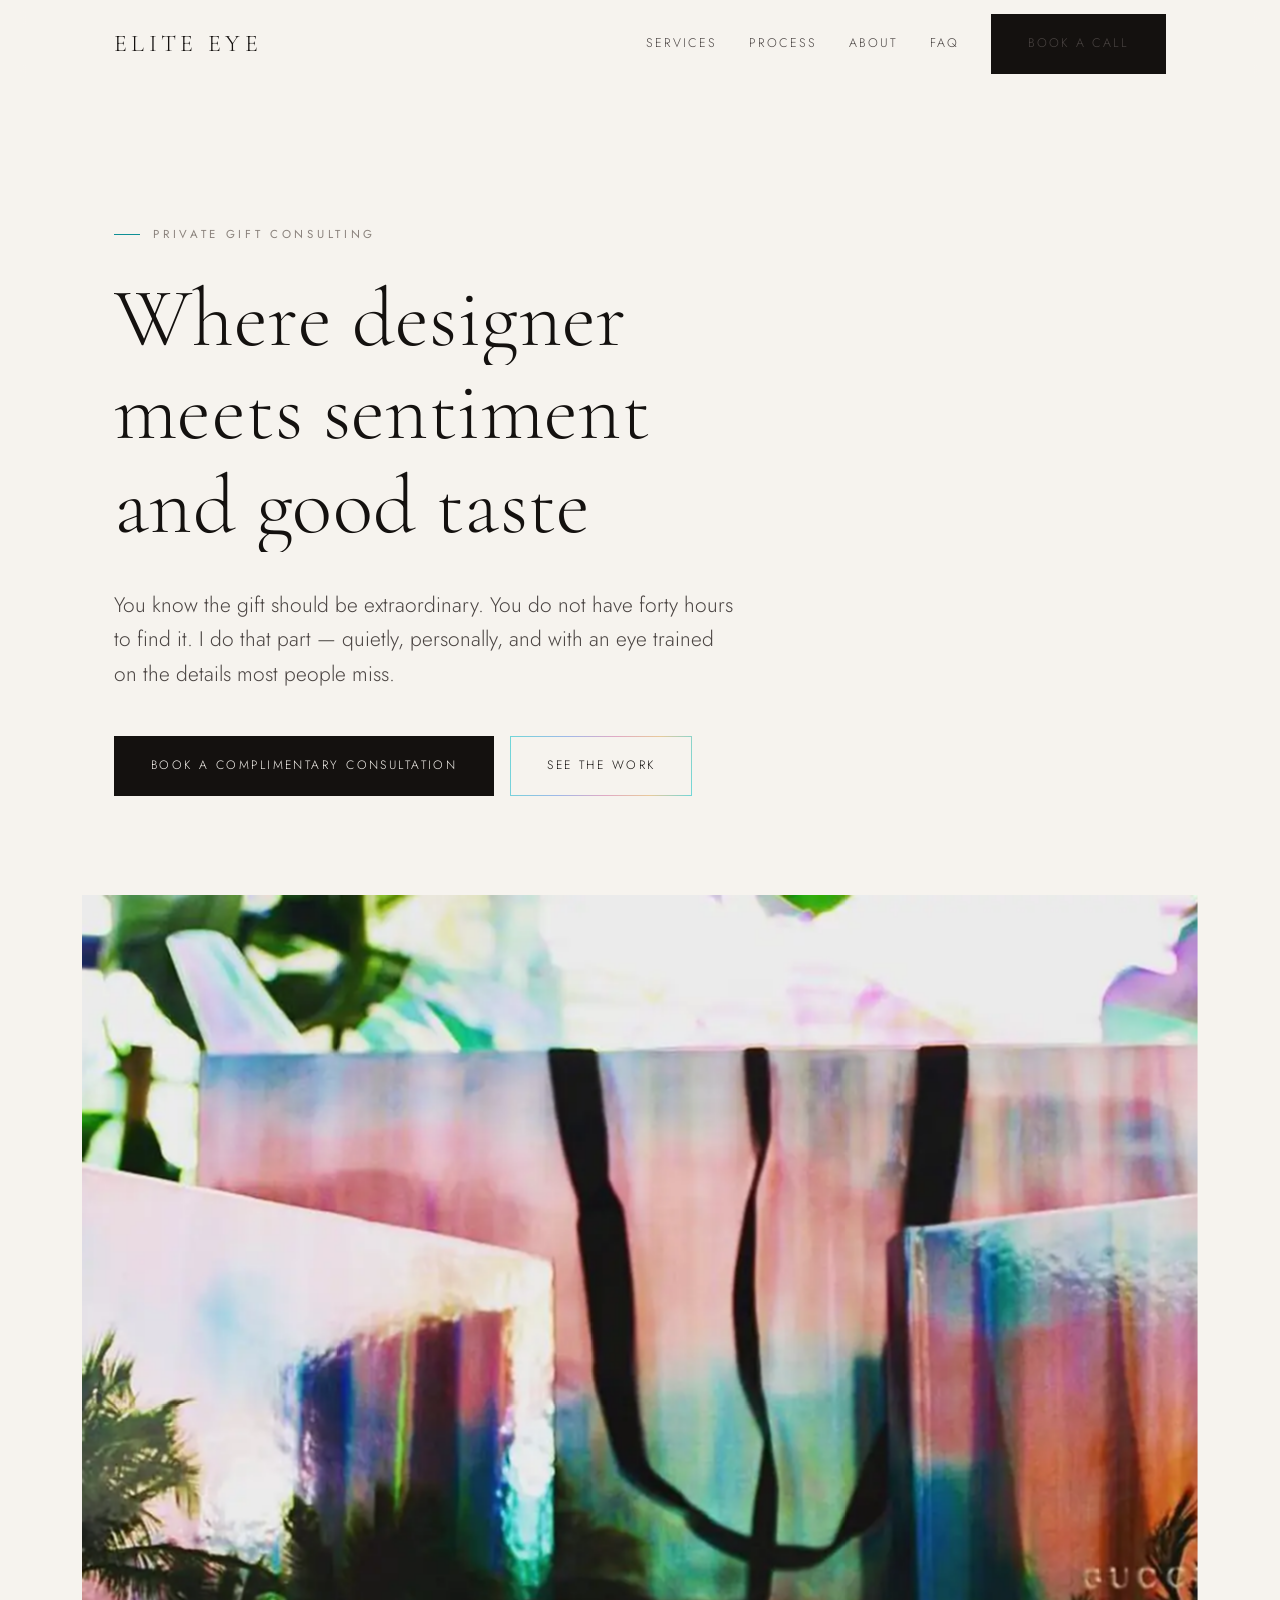
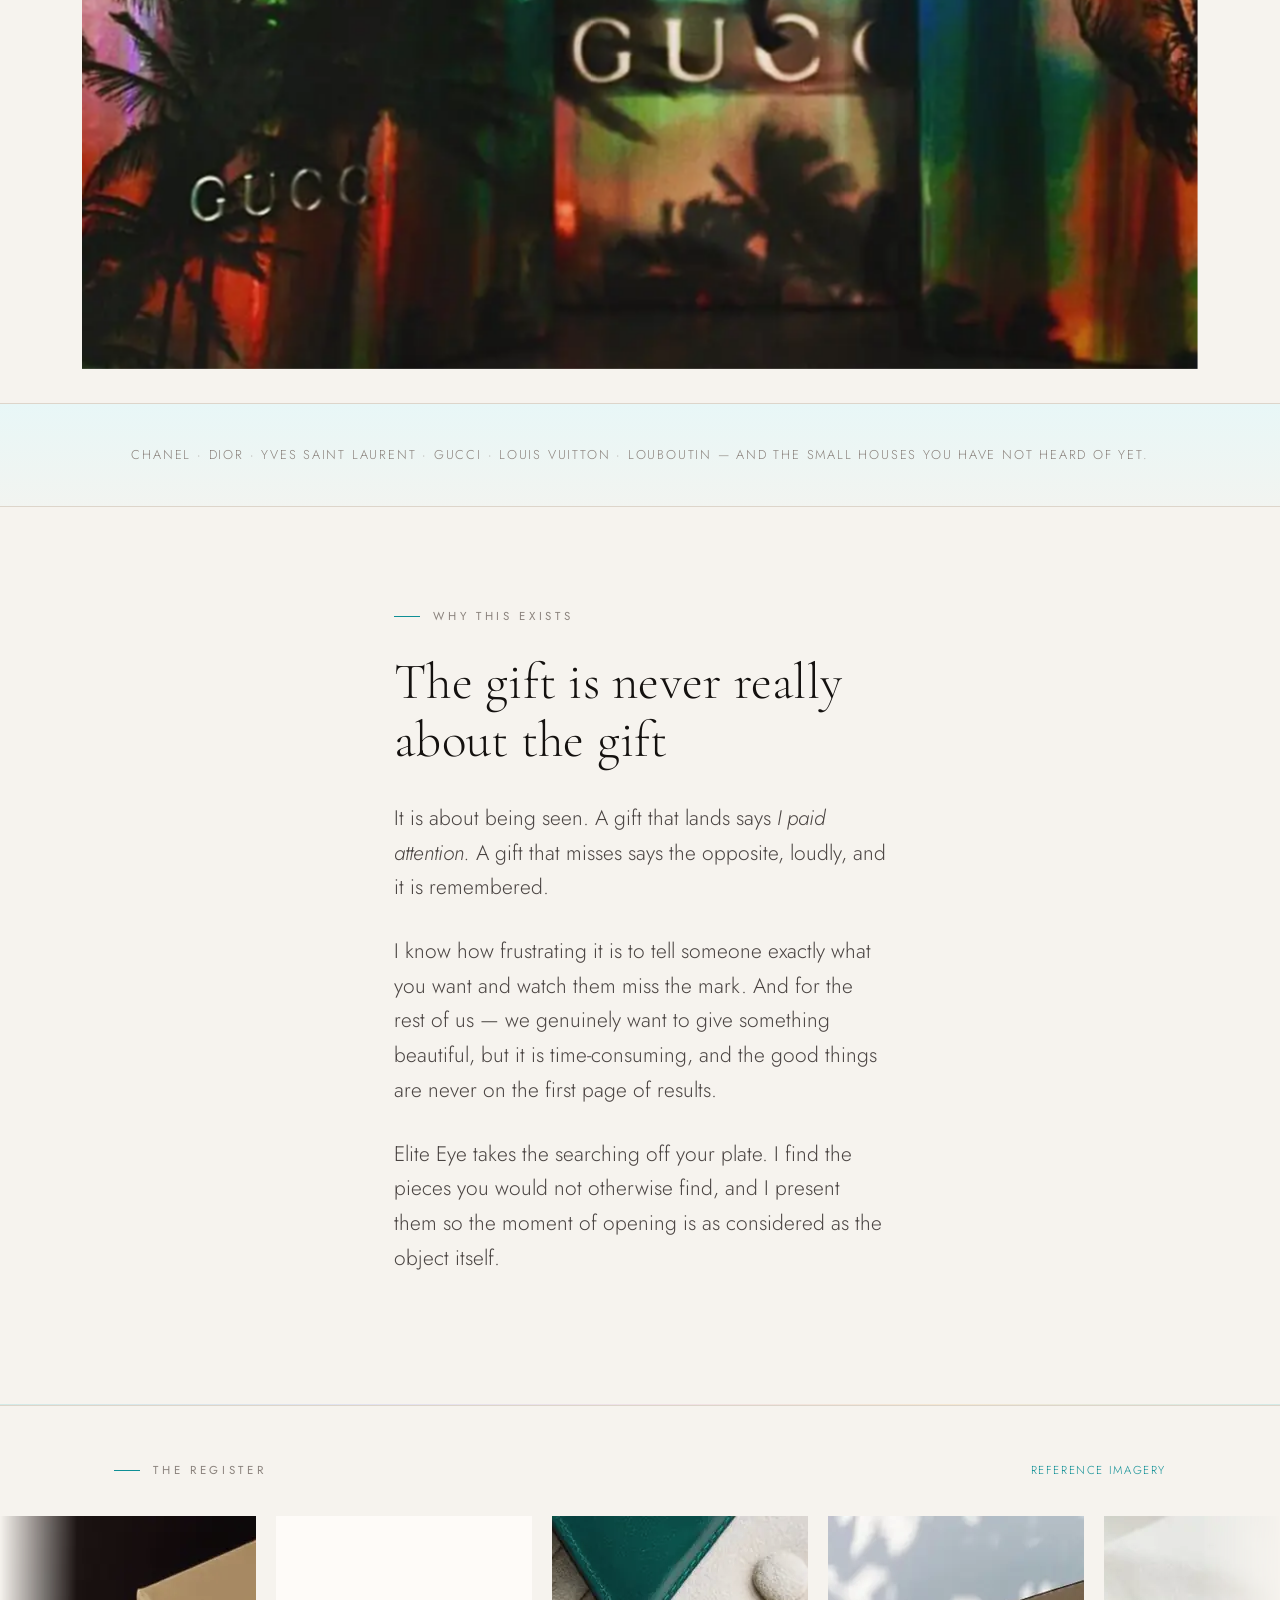
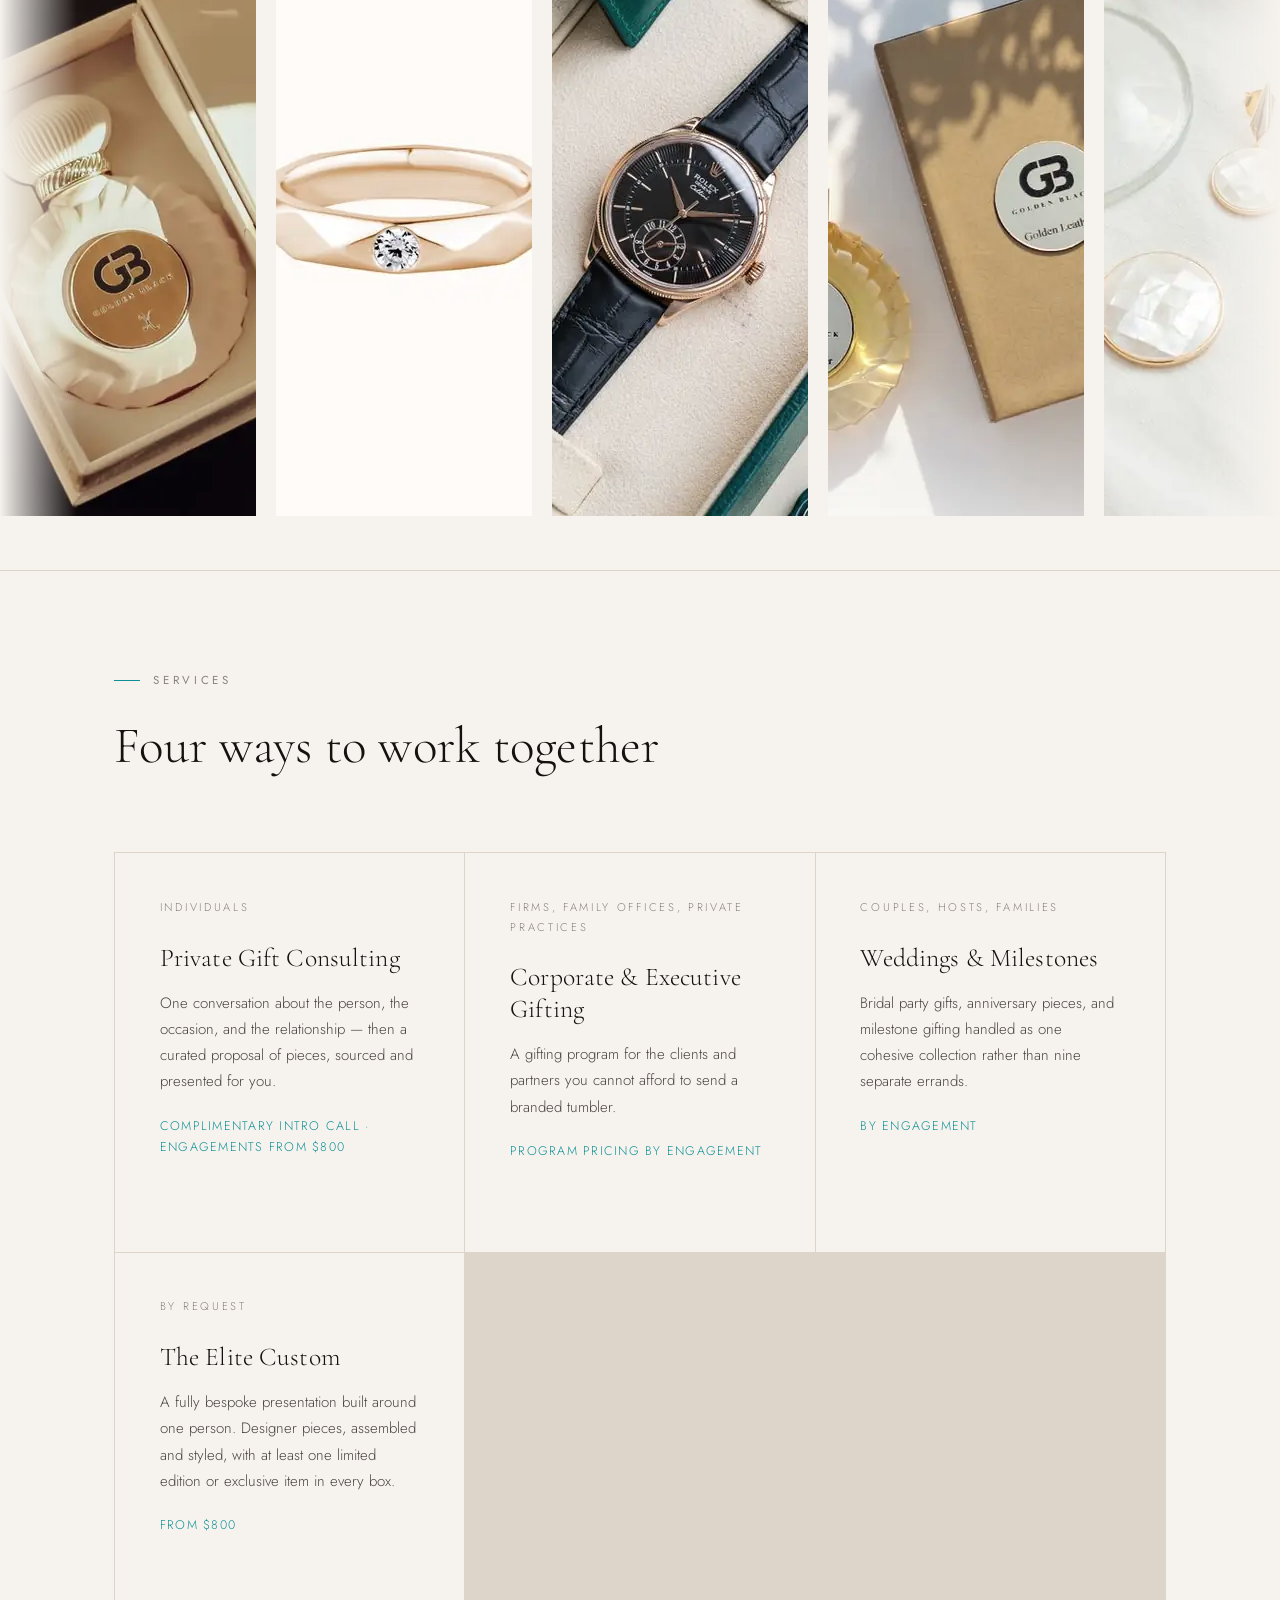
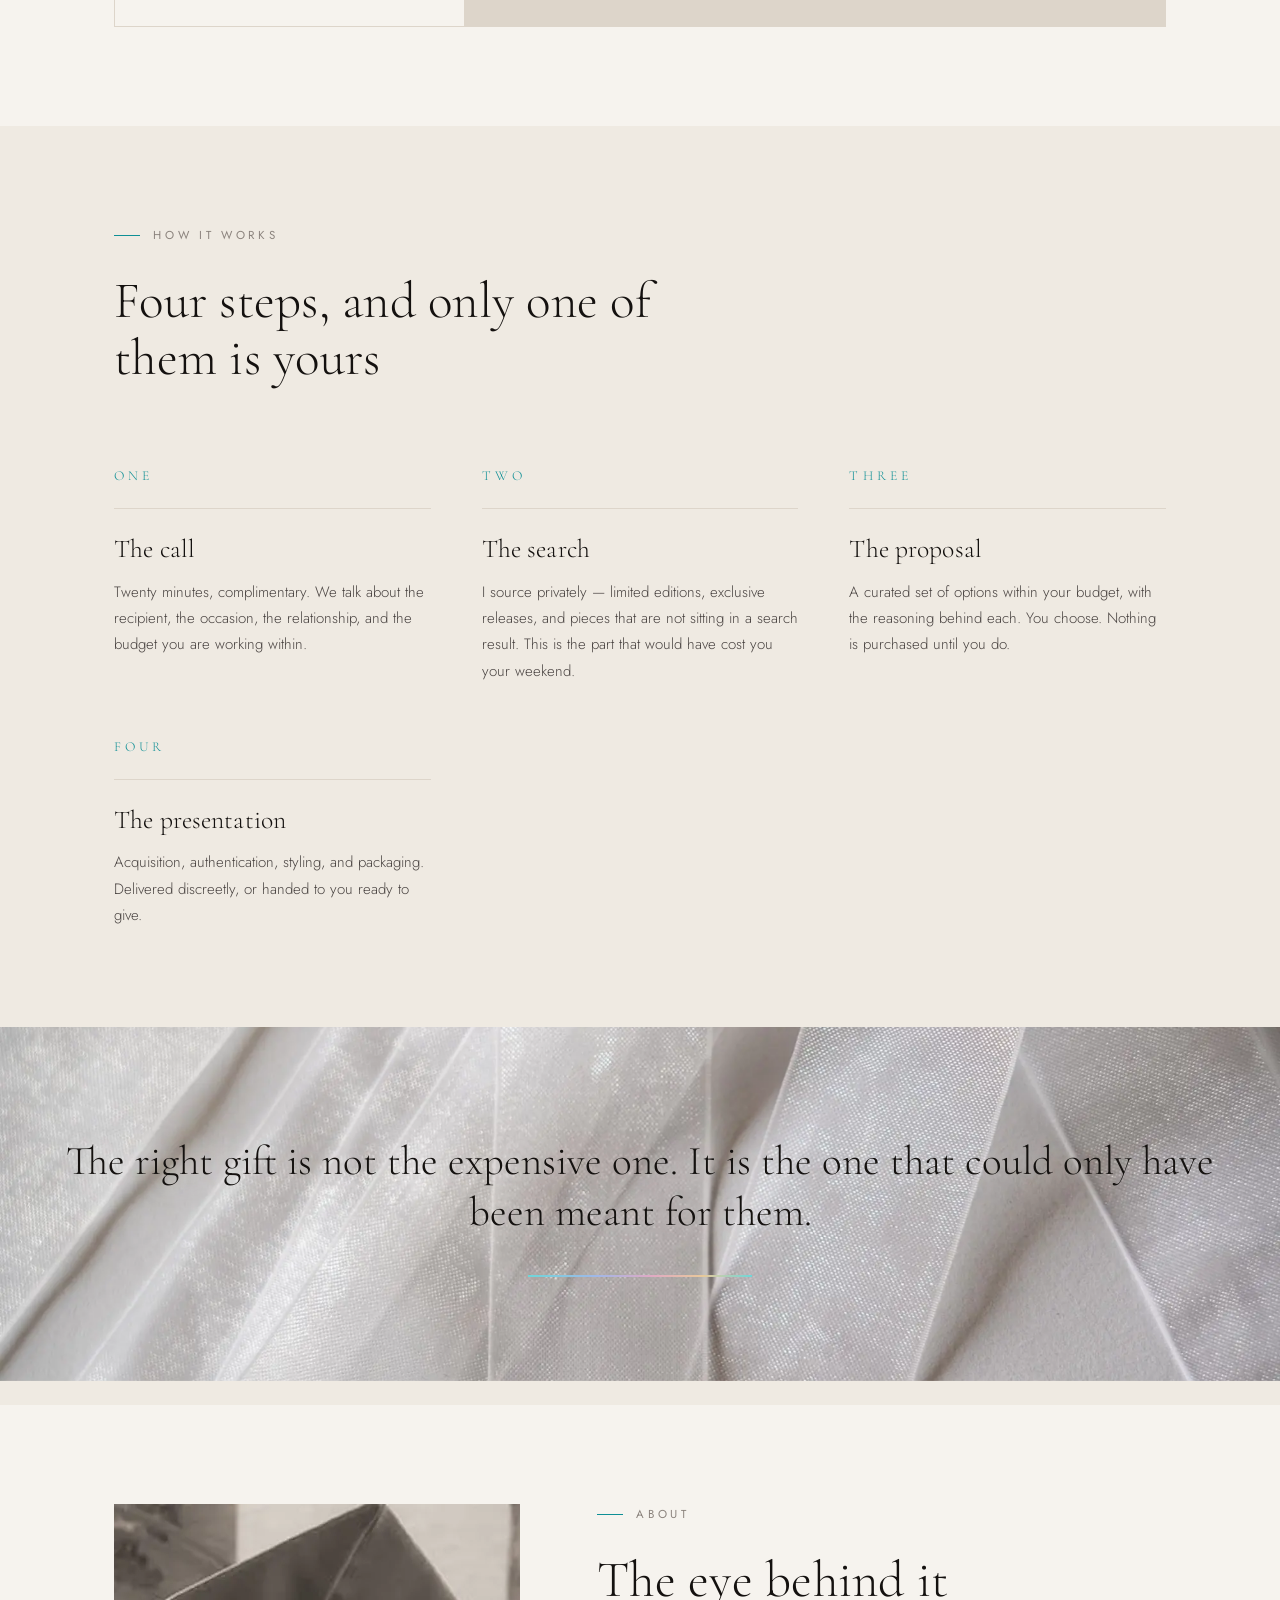
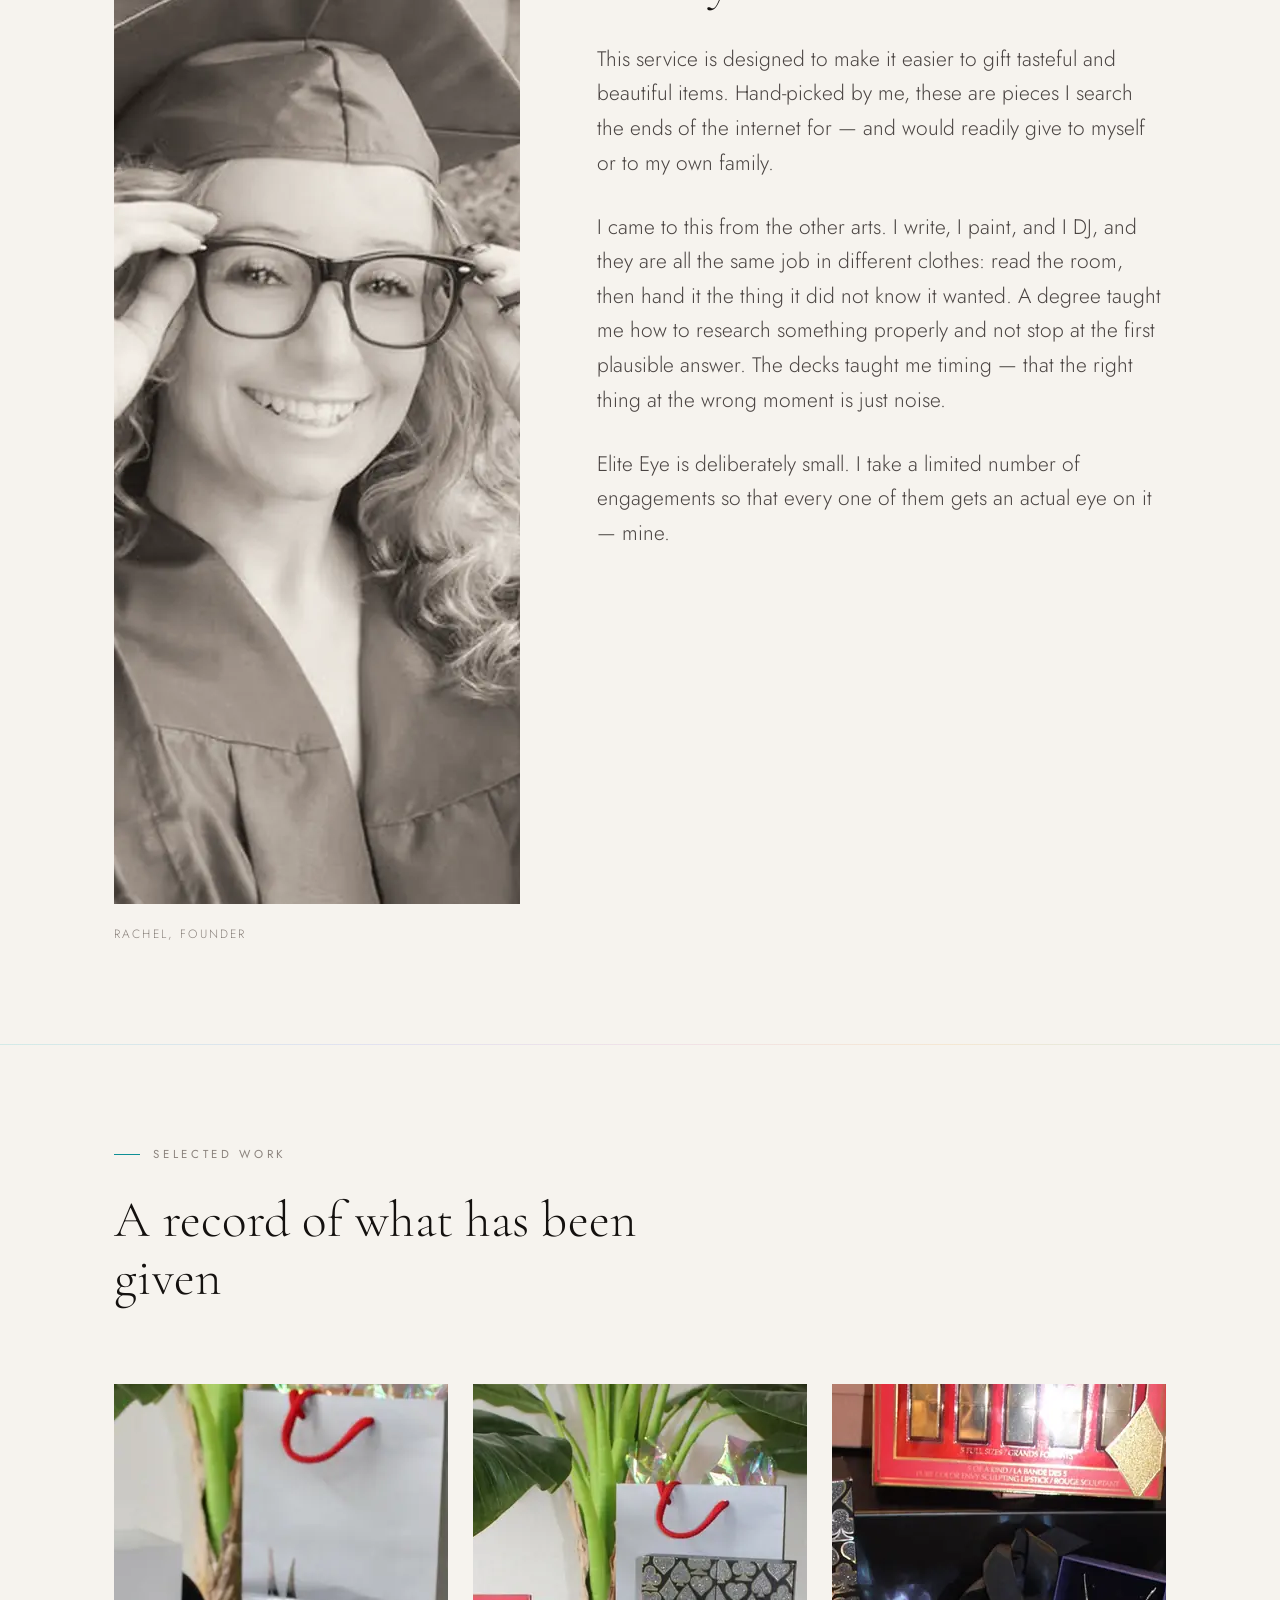
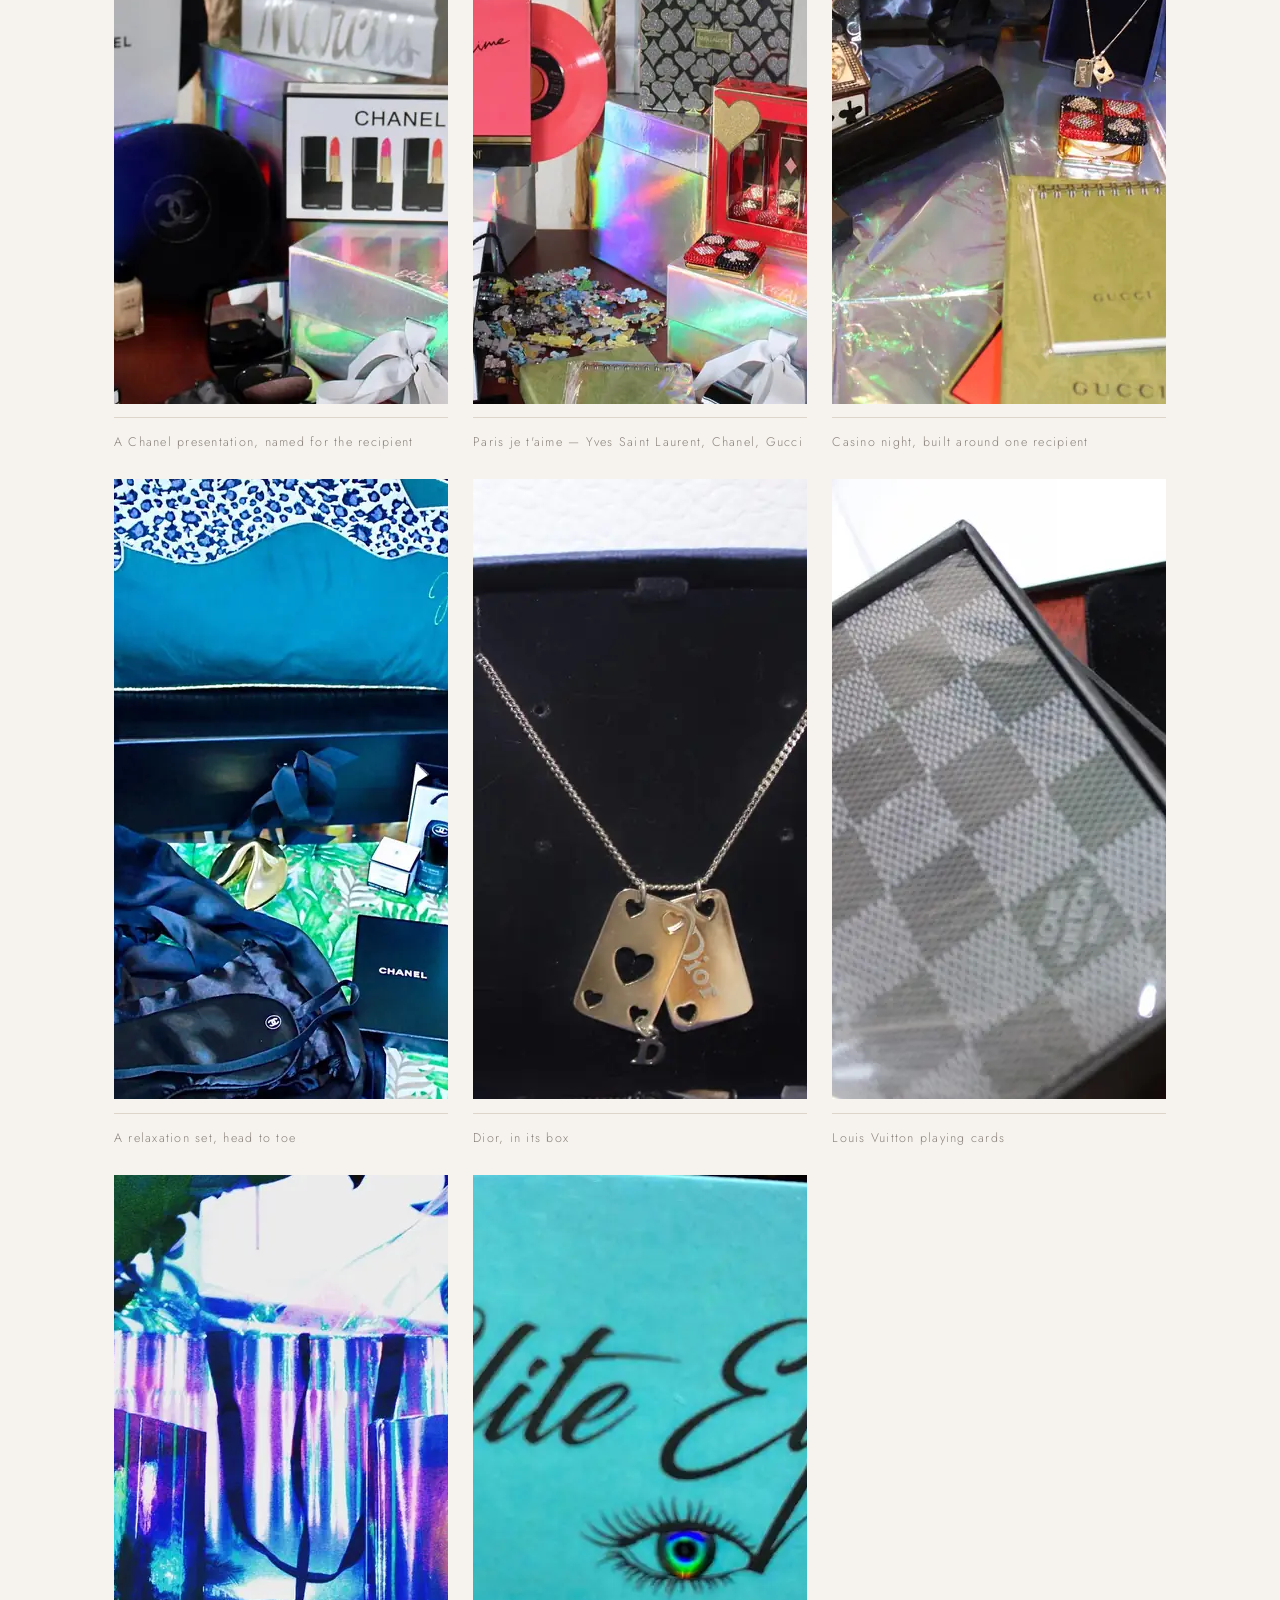
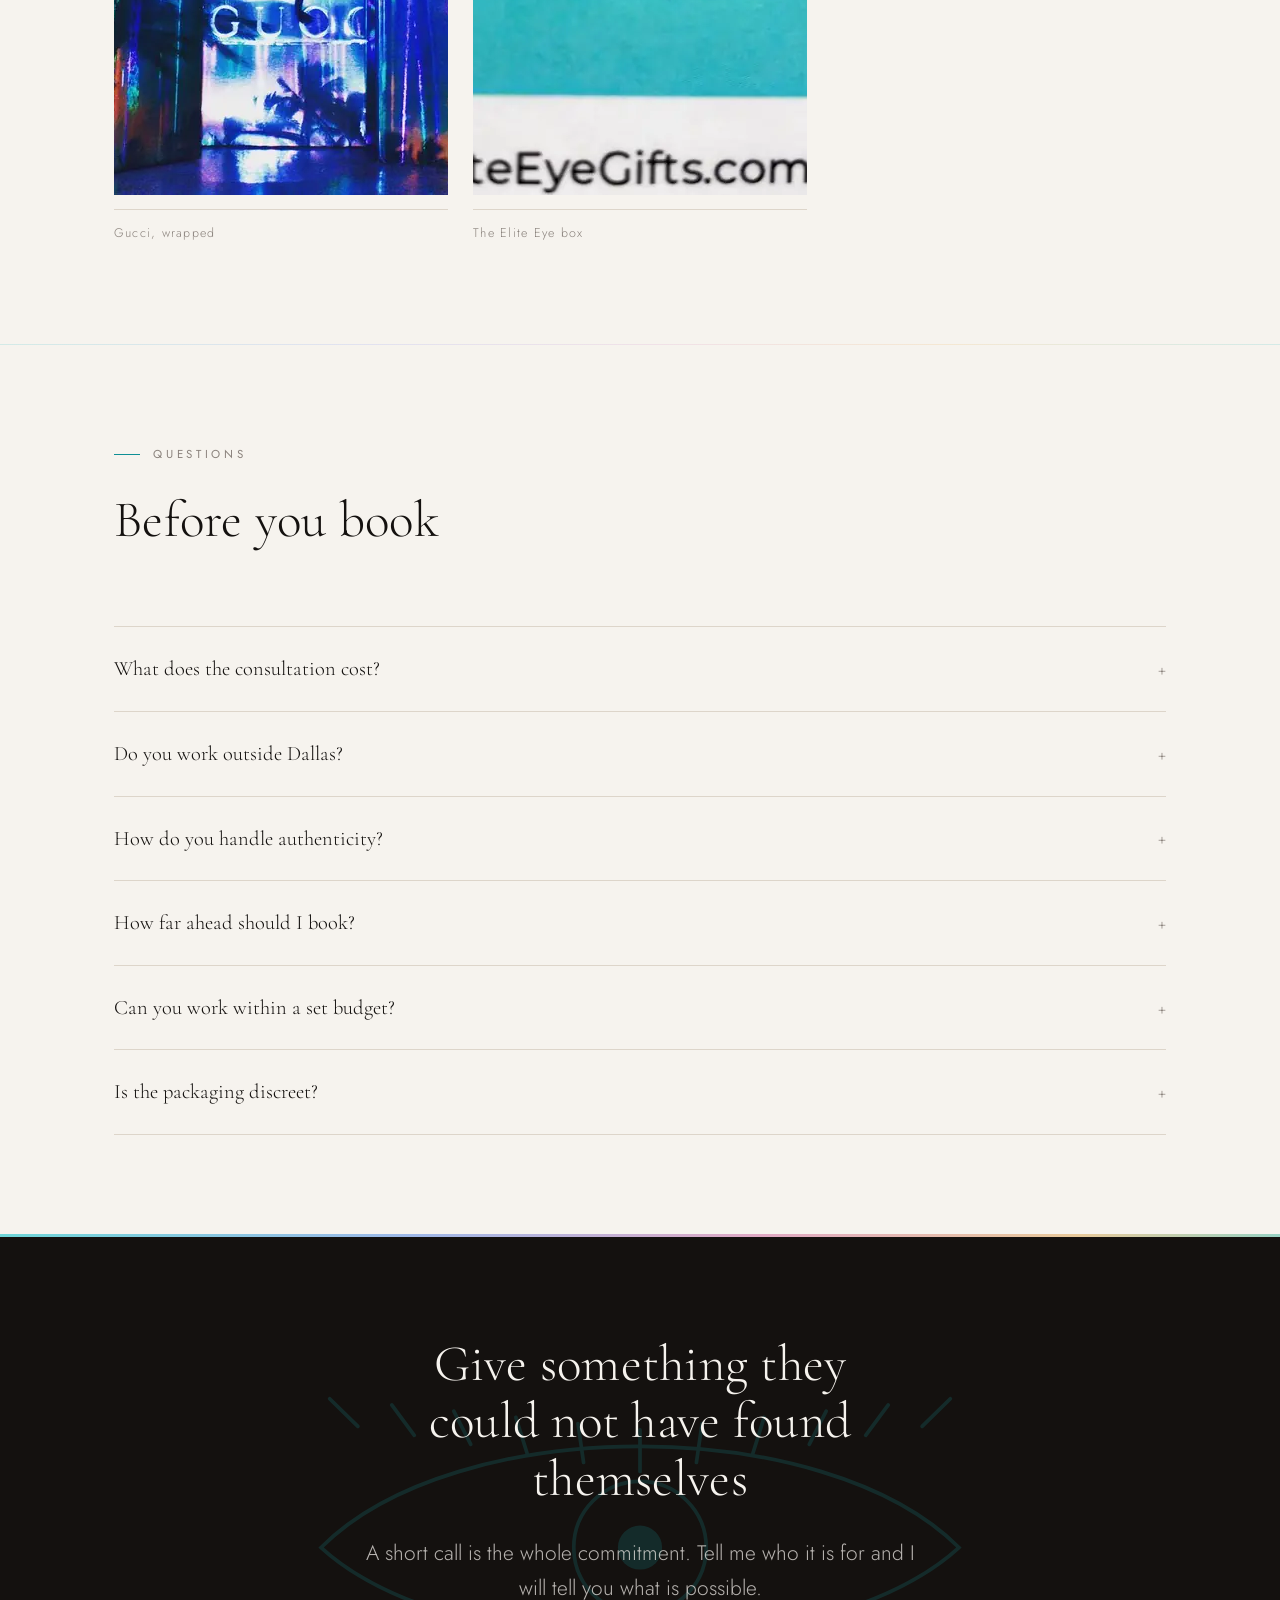
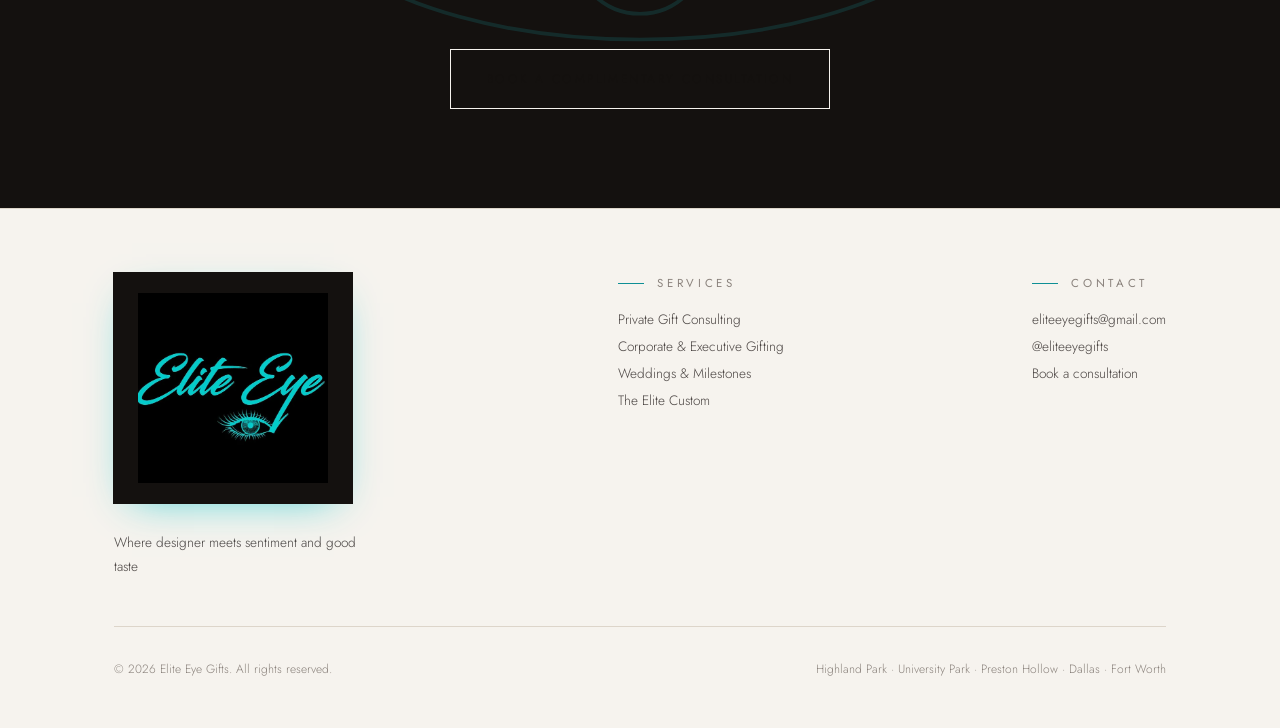
==== commit e016df1a: "Bring her brand colour and iridescence into the styling Everything here is drawn from what Elite Eye" ====
--- a/index.html
+++ b/index.html
@@ -21,7 +21,7 @@
 <meta name="twitter:image" content="https://eliteeyegifts.samcbarth.com/photos/hero.jpg">
 <link rel="preconnect" href="https://fonts.googleapis.com"><link rel="preconnect" href="https://fonts.gstatic.com" crossorigin><link rel="stylesheet" href="https://fonts.googleapis.com/css2?family=Cormorant+Garamond:wght@300;400&family=Jost:wght@300;400&display=swap">
 <link rel="preload" as="image" href="photos/hero.webp" type="image/webp" fetchpriority="high">
-<link rel="stylesheet" href="styles.css?v=5d203207">
+<link rel="stylesheet" href="styles.css?v=61fe3fc7">
 <script type="application/ld+json">{
   "@context": "https://schema.org",
   "@type": "ProfessionalService",
@@ -423,6 +423,7 @@
 </section>
 
 <section class="closing">
+  <svg class="eye-mark" viewBox="0 0 600 260" fill="none" aria-hidden="true" focusable="false" xmlns="http://www.w3.org/2000/svg"><path d="M40 150 C150 40 450 40 560 150 C450 250 150 250 40 150 Z" stroke="currentColor" stroke-width="3"/><circle cx="300" cy="150" r="54" stroke="currentColor" stroke-width="3"/><circle cx="300" cy="150" r="18" fill="currentColor"/><path d="M70 51.199999999999996 l-23.0 -22.5" stroke="currentColor" stroke-width="3" stroke-linecap="round"/><path d="M116 58.56 l-18.4 -24.8" stroke="currentColor" stroke-width="3" stroke-linecap="round"/><path d="M162 65.92 l-13.8 -27.1" stroke="currentColor" stroke-width="3" stroke-linecap="round"/><path d="M208 73.28 l-9.2 -29.4" stroke="currentColor" stroke-width="3" stroke-linecap="round"/><path d="M254 80.64 l-4.6 -31.7" stroke="currentColor" stroke-width="3" stroke-linecap="round"/><path d="M300 88.0 l0.0 -34.0" stroke="currentColor" stroke-width="3" stroke-linecap="round"/><path d="M346 80.64 l4.6 -31.7" stroke="currentColor" stroke-width="3" stroke-linecap="round"/><path d="M392 73.28 l9.2 -29.4" stroke="currentColor" stroke-width="3" stroke-linecap="round"/><path d="M438 65.92 l13.8 -27.1" stroke="currentColor" stroke-width="3" stroke-linecap="round"/><path d="M484 58.56 l18.4 -24.8" stroke="currentColor" stroke-width="3" stroke-linecap="round"/><path d="M530 51.199999999999996 l23.0 -22.5" stroke="currentColor" stroke-width="3" stroke-linecap="round"/></svg>
   <div class="wrap">
     <h2>Give something they could not have found themselves</h2>
     <p class="lede">A short call is the whole commitment. Tell me who it is for and I will tell you what is possible.</p>
--- a/styles.css
+++ b/styles.css
@@ -14,6 +14,11 @@
      small text on cream. */
   --brand: #17c8ce;
   --accent: #0e8f95;
+  --brand-wash: #e8f7f7;
+  /* Her boxes are iridescent, so the site borrows that as a gradient rather
+     than as a colour: pale enough to read as light on paper, not as neon. */
+  --iris: linear-gradient(100deg, #cfe9e6 0%, #dfe0f0 28%, #f0dfe6 52%, #f5e6cf 74%, #cfe9e6 100%);
+  --iris-strong: linear-gradient(100deg, #6fd6d8 0%, #9fb8e8 30%, #e0a9c4 55%, #e8c99a 78%, #6fd6d8 100%);
   --max: 1180px;
   --gutter: clamp(1.5rem, 5vw, 5rem);
   --serif: "Cormorant Garamond", "Didot", "Bodoni MT", "Times New Roman", serif;
@@ -886,3 +891,107 @@
   .marquee-track { animation: none; }
   .marquee-track img { transition: none; }
 }
+
+/* ---------- brand colour and iridescence ----------
+   Everything below is drawn from the two things she already owns: the turquoise
+   script logo and the holographic boxes in her photographs. No new images. */
+
+::selection { background: var(--brand-wash); color: var(--ink); }
+
+:focus-visible { outline: 2px solid var(--accent); outline-offset: 3px; }
+
+/* Rules become a thin iridescent seam instead of a flat grey line. */
+.rule {
+  height: 1px;
+  border: 0;
+  background: var(--iris);
+  opacity: 0.9;
+}
+
+/* Each eyebrow gets a short turquoise tick, so the label reads as hers. */
+.eyebrow::before {
+  content: "";
+  display: inline-block;
+  width: 1.6rem;
+  height: 1px;
+  margin-right: 0.85rem;
+  vertical-align: 0.28em;
+  background: var(--accent);
+}
+
+.marquee-head .note { color: var(--accent); }
+
+/* Cards sweep an iridescent seam rather than a solid bar. */
+.service-card::after { background: var(--iris-strong); height: 3px; }
+
+.service-card .price-note,
+.process-step .num { color: var(--accent); }
+
+.process-step .num::after { background: var(--iris-strong); height: 2px; }
+
+/* The proof strip picks up a faint wash so it separates from the cream. */
+.proof {
+  background: linear-gradient(to bottom, var(--brand-wash), transparent 140%);
+}
+
+/* Gallery captions gain a hairline that fills with brand colour on hover. */
+.gallery-grid figure { position: relative; }
+
+.gallery-grid figcaption {
+  padding-top: 0.85rem;
+  border-top: 1px solid var(--rule);
+  transition: border-color 0.5s ease, color 0.5s ease;
+}
+
+.gallery-grid figure:hover figcaption {
+  border-top-color: var(--brand);
+  color: var(--ink-soft);
+}
+
+/* The band line sits on an iridescent underline. */
+.band .band-line::after {
+  content: "";
+  position: absolute;
+  left: 50%;
+  bottom: 22%;
+  width: min(14rem, 40%);
+  height: 2px;
+  transform: translateX(-50%);
+  background: var(--iris-strong);
+}
+
+/* Closing panel: iridescent top seam, and her eye motif as a watermark. */
+.closing {
+  position: relative;
+  overflow: hidden;
+  border-top: 3px solid transparent;
+  border-image: var(--iris-strong) 1;
+}
+
+.closing .wrap { position: relative; z-index: 1; }
+
+.closing .eye-mark {
+  position: absolute;
+  left: 50%;
+  top: 50%;
+  width: min(46rem, 120%);
+  transform: translate(-50%, -50%);
+  opacity: 0.14;
+  pointer-events: none;
+  color: var(--brand);
+}
+
+/* Footer plate glows faintly, the way the logo does on her turquoise boxes. */
+.footer-logo {
+  position: relative;
+  box-shadow: 0 0 0 1px var(--ink), 0 12px 40px -18px rgba(23, 200, 206, 0.85);
+}
+
+.site-footer a:hover { color: var(--accent); }
+
+/* Booking buttons keep the ink fill, but the ghost button borrows the seam. */
+.btn--ghost { border-image: var(--iris-strong) 1; border-width: 1px; }
+
+@media (prefers-reduced-motion: reduce) {
+  .gallery-grid figcaption { transition: none; }
+}
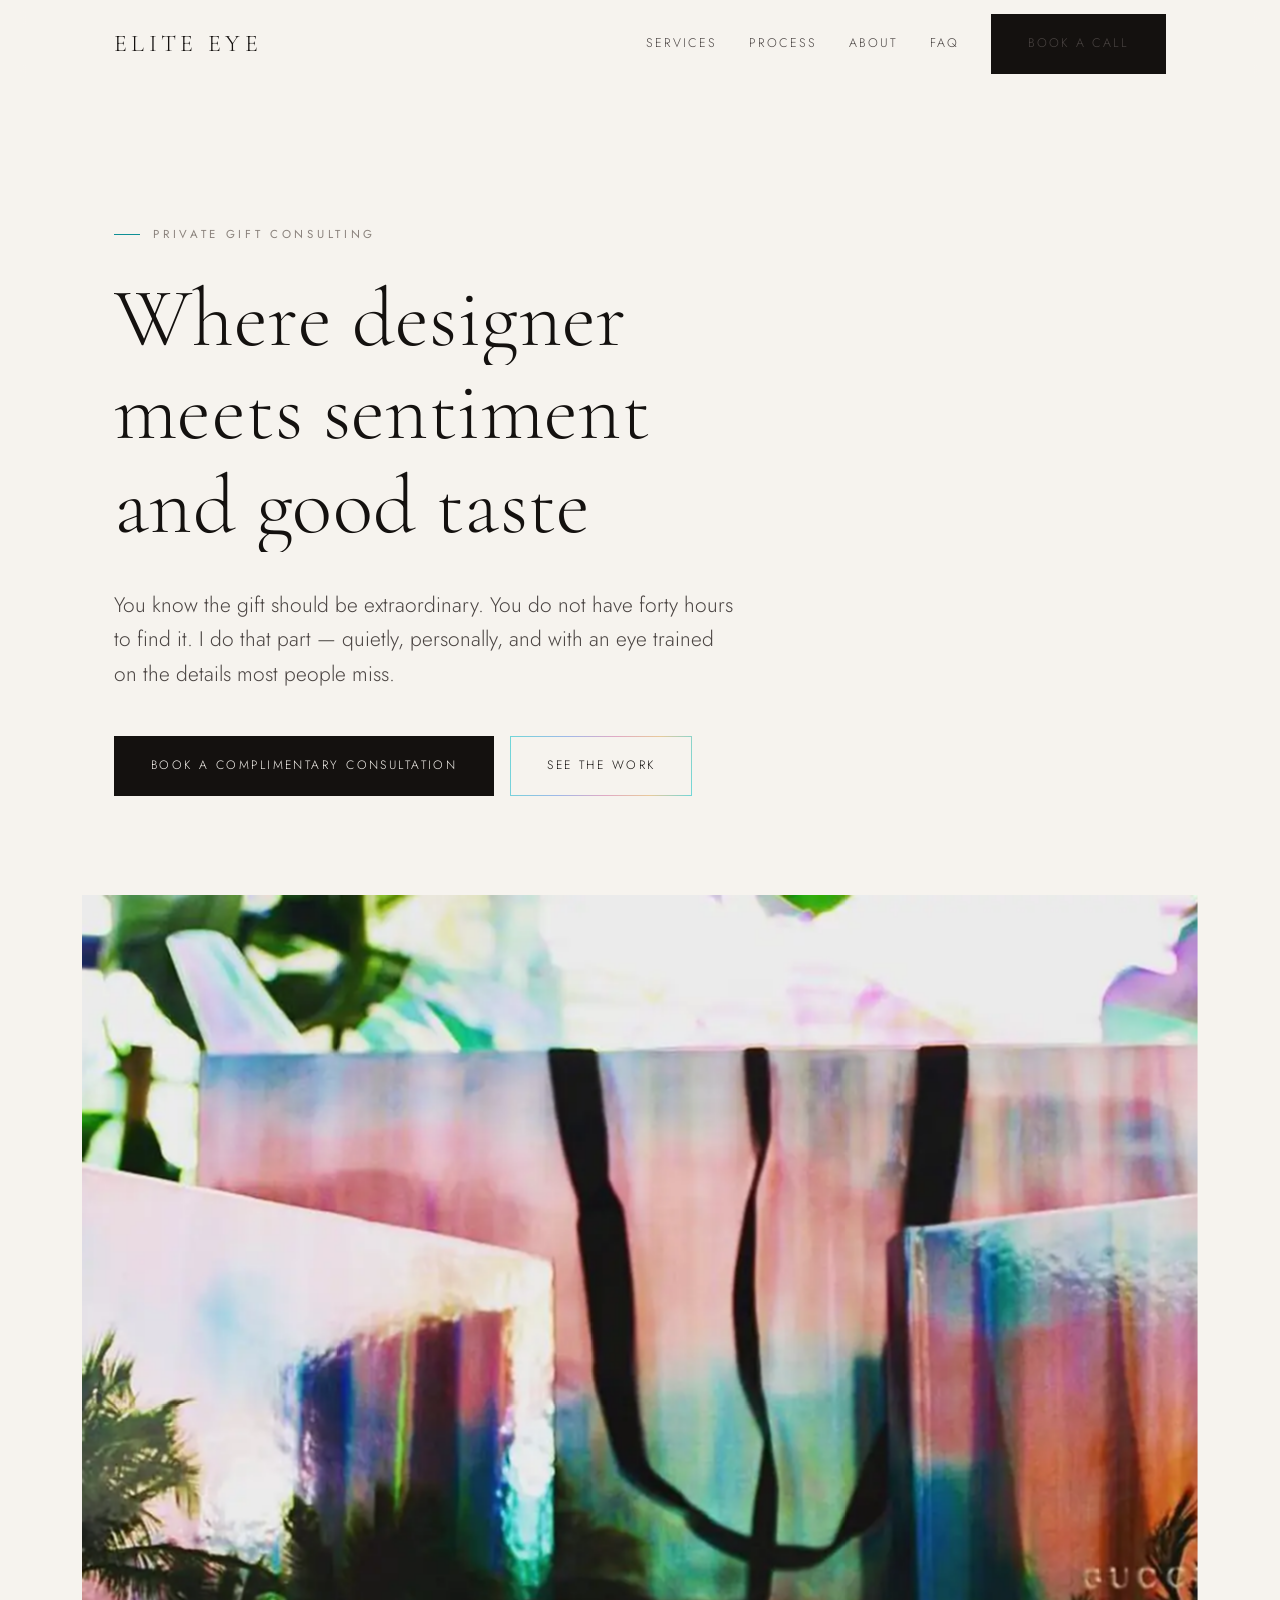
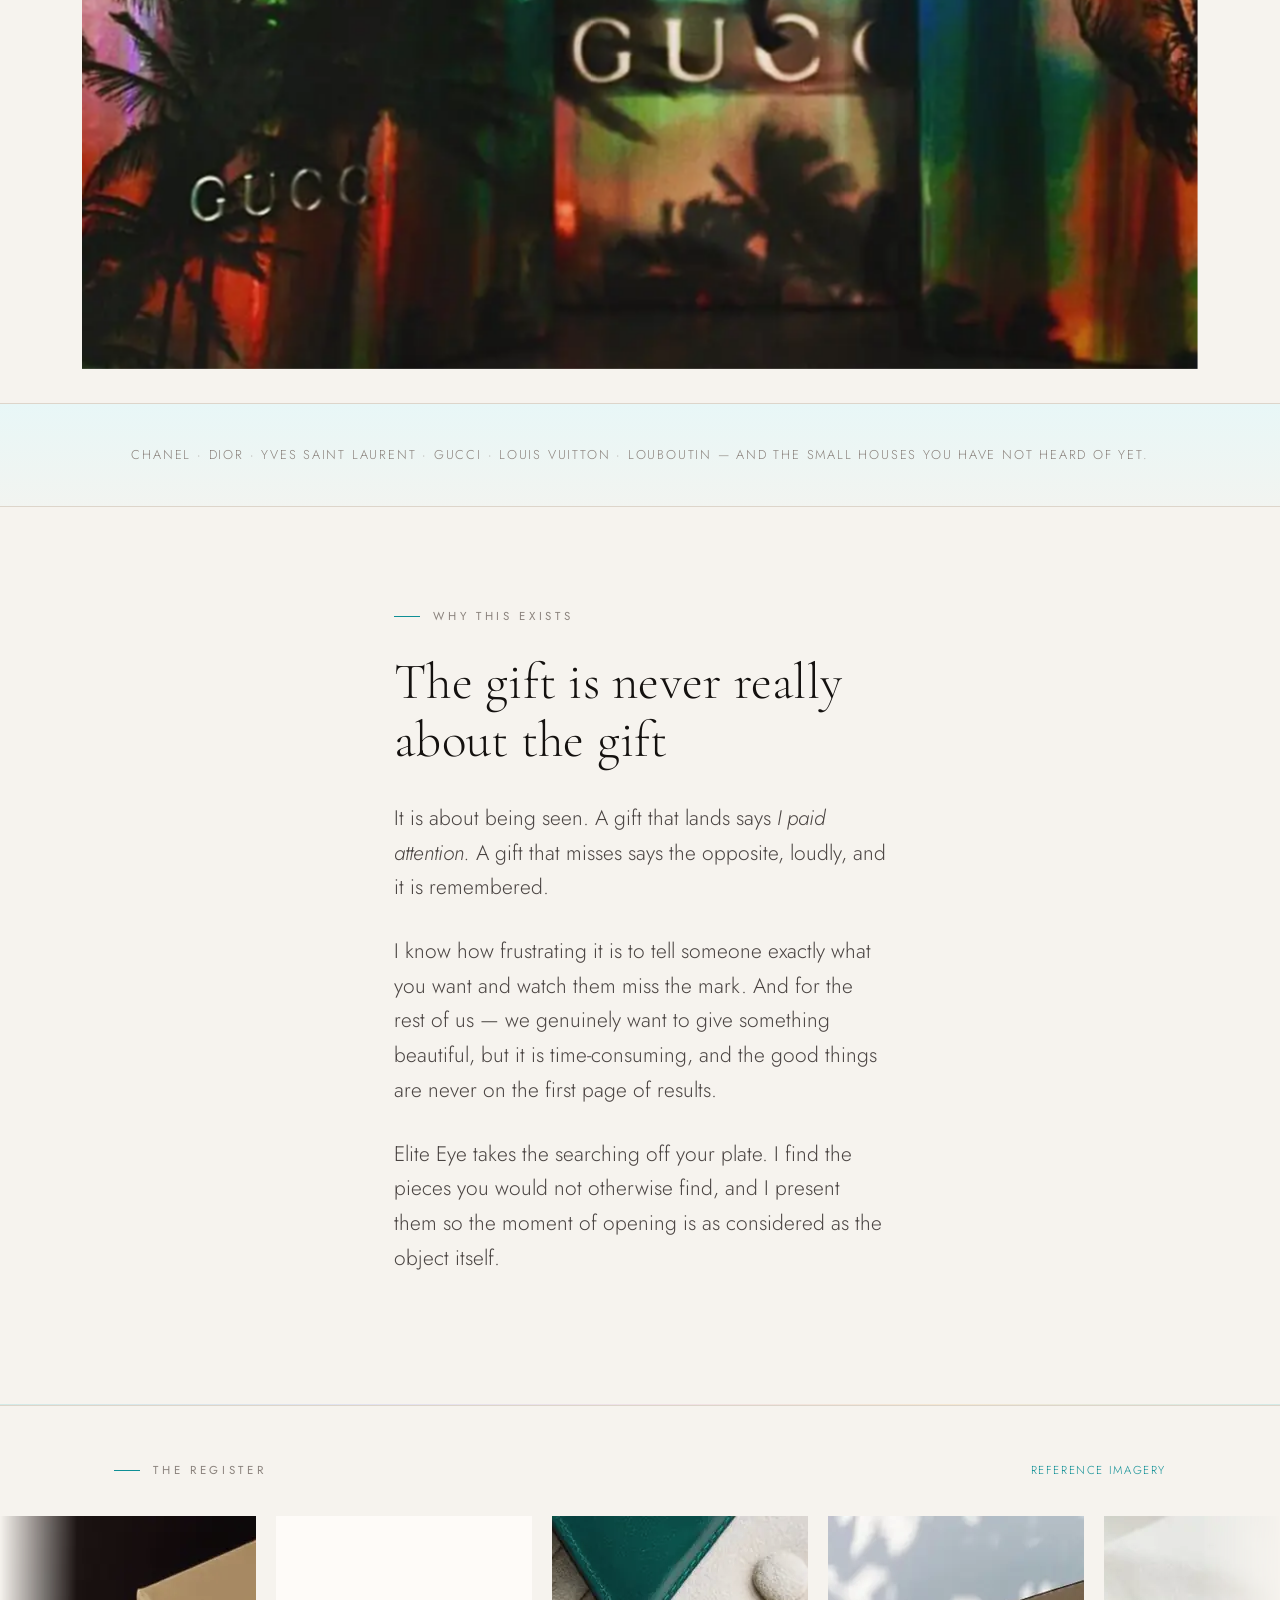
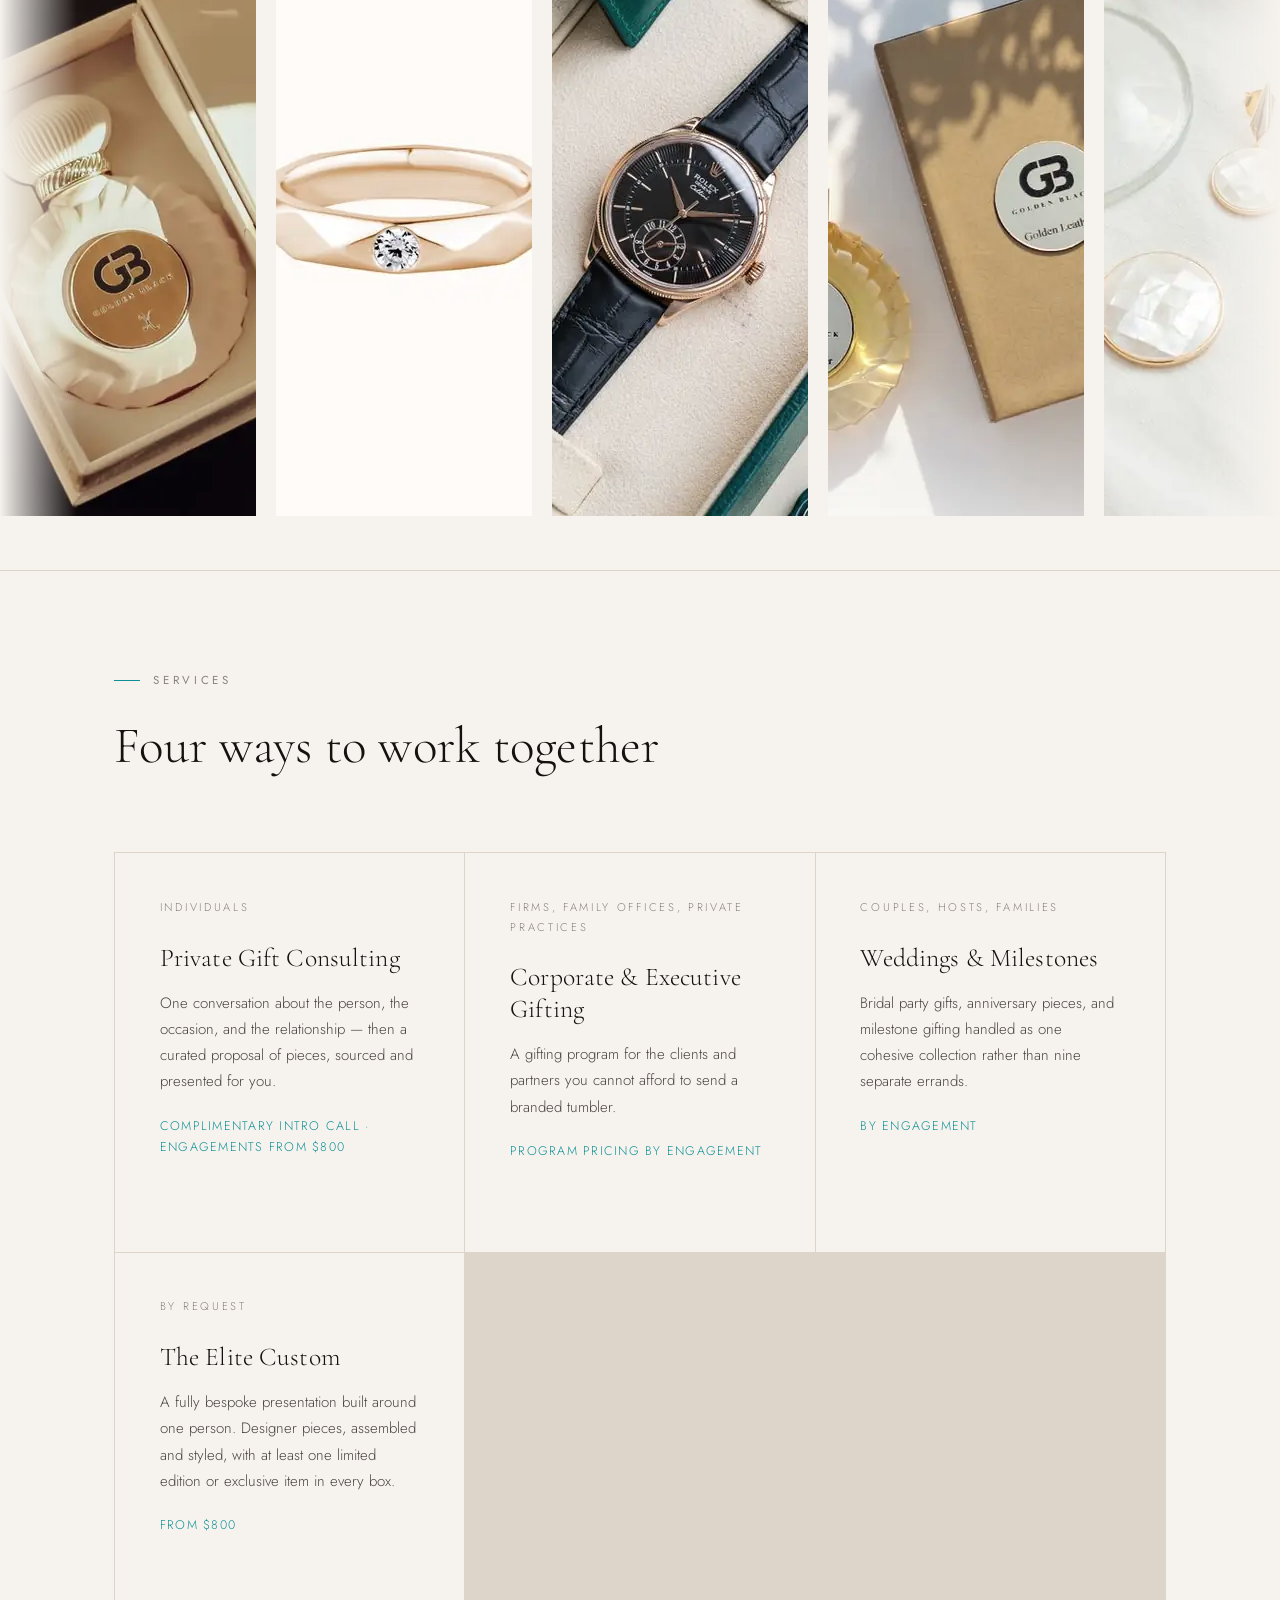
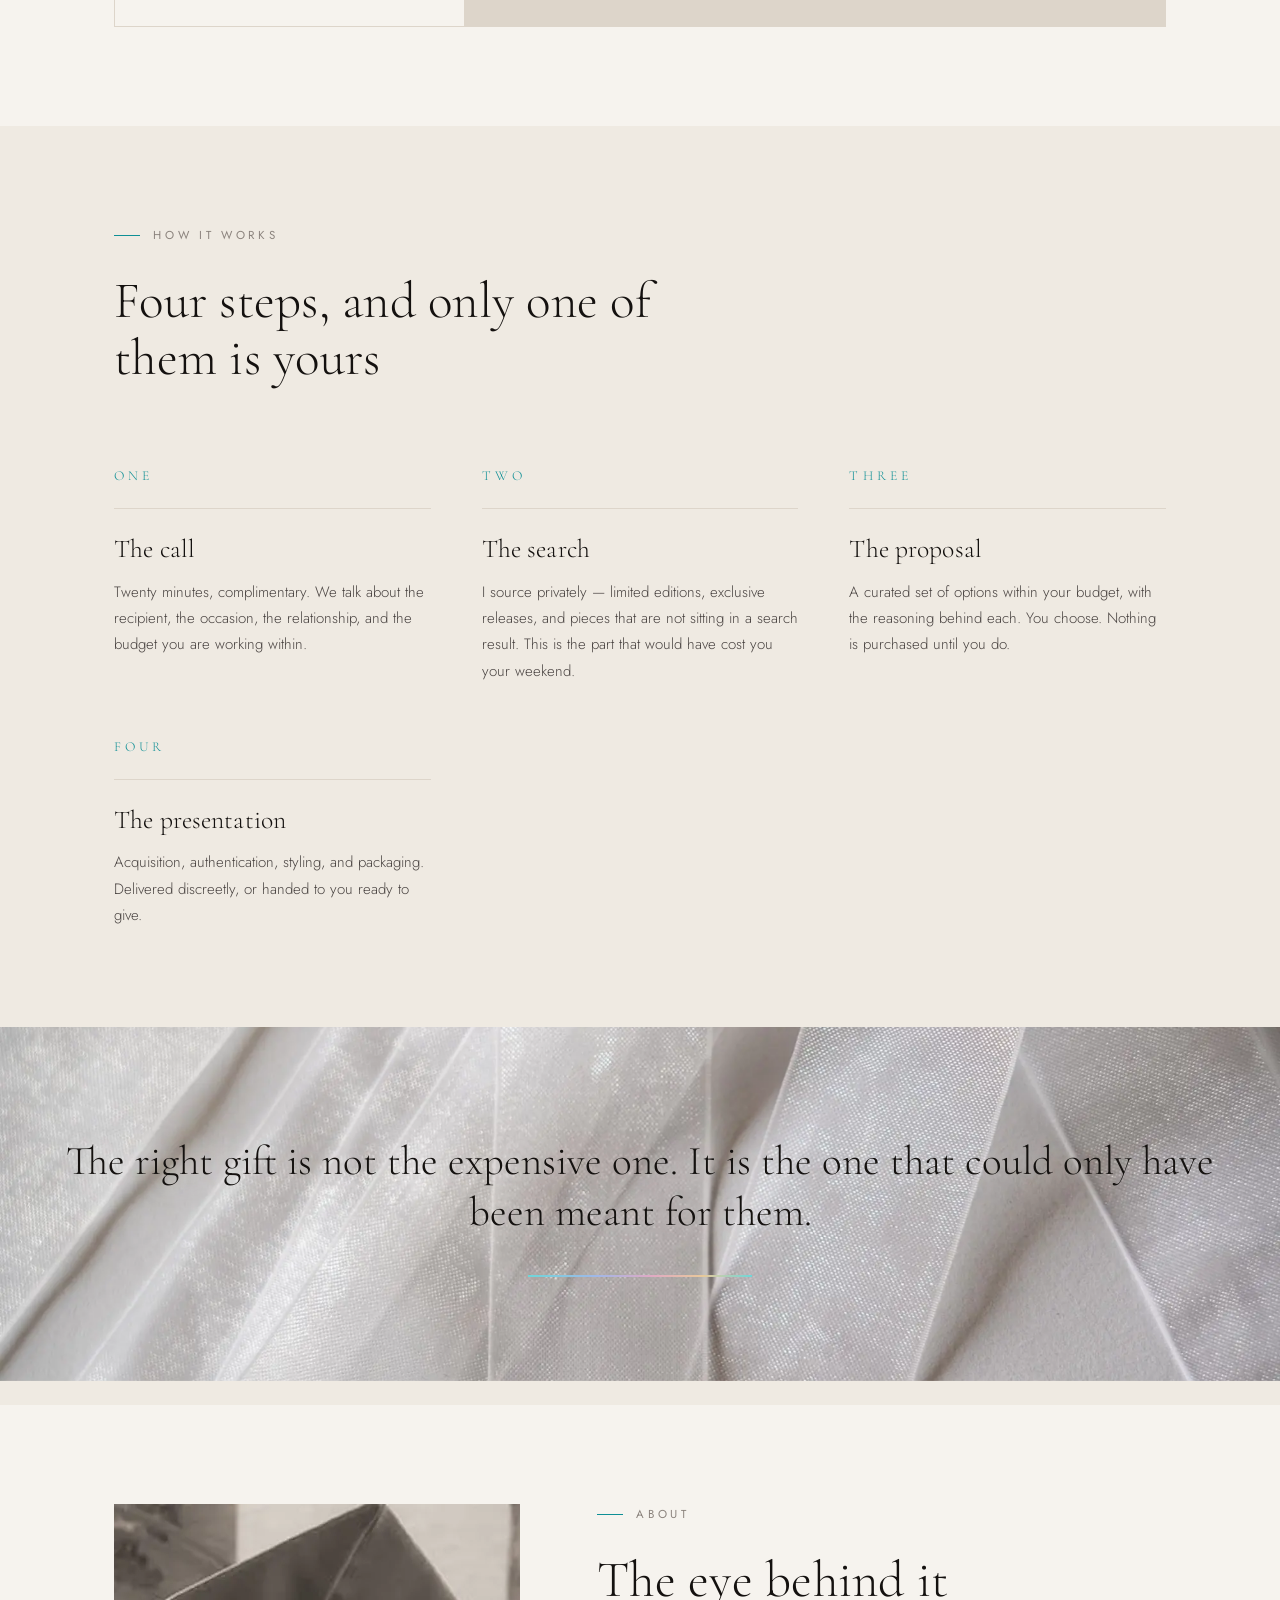
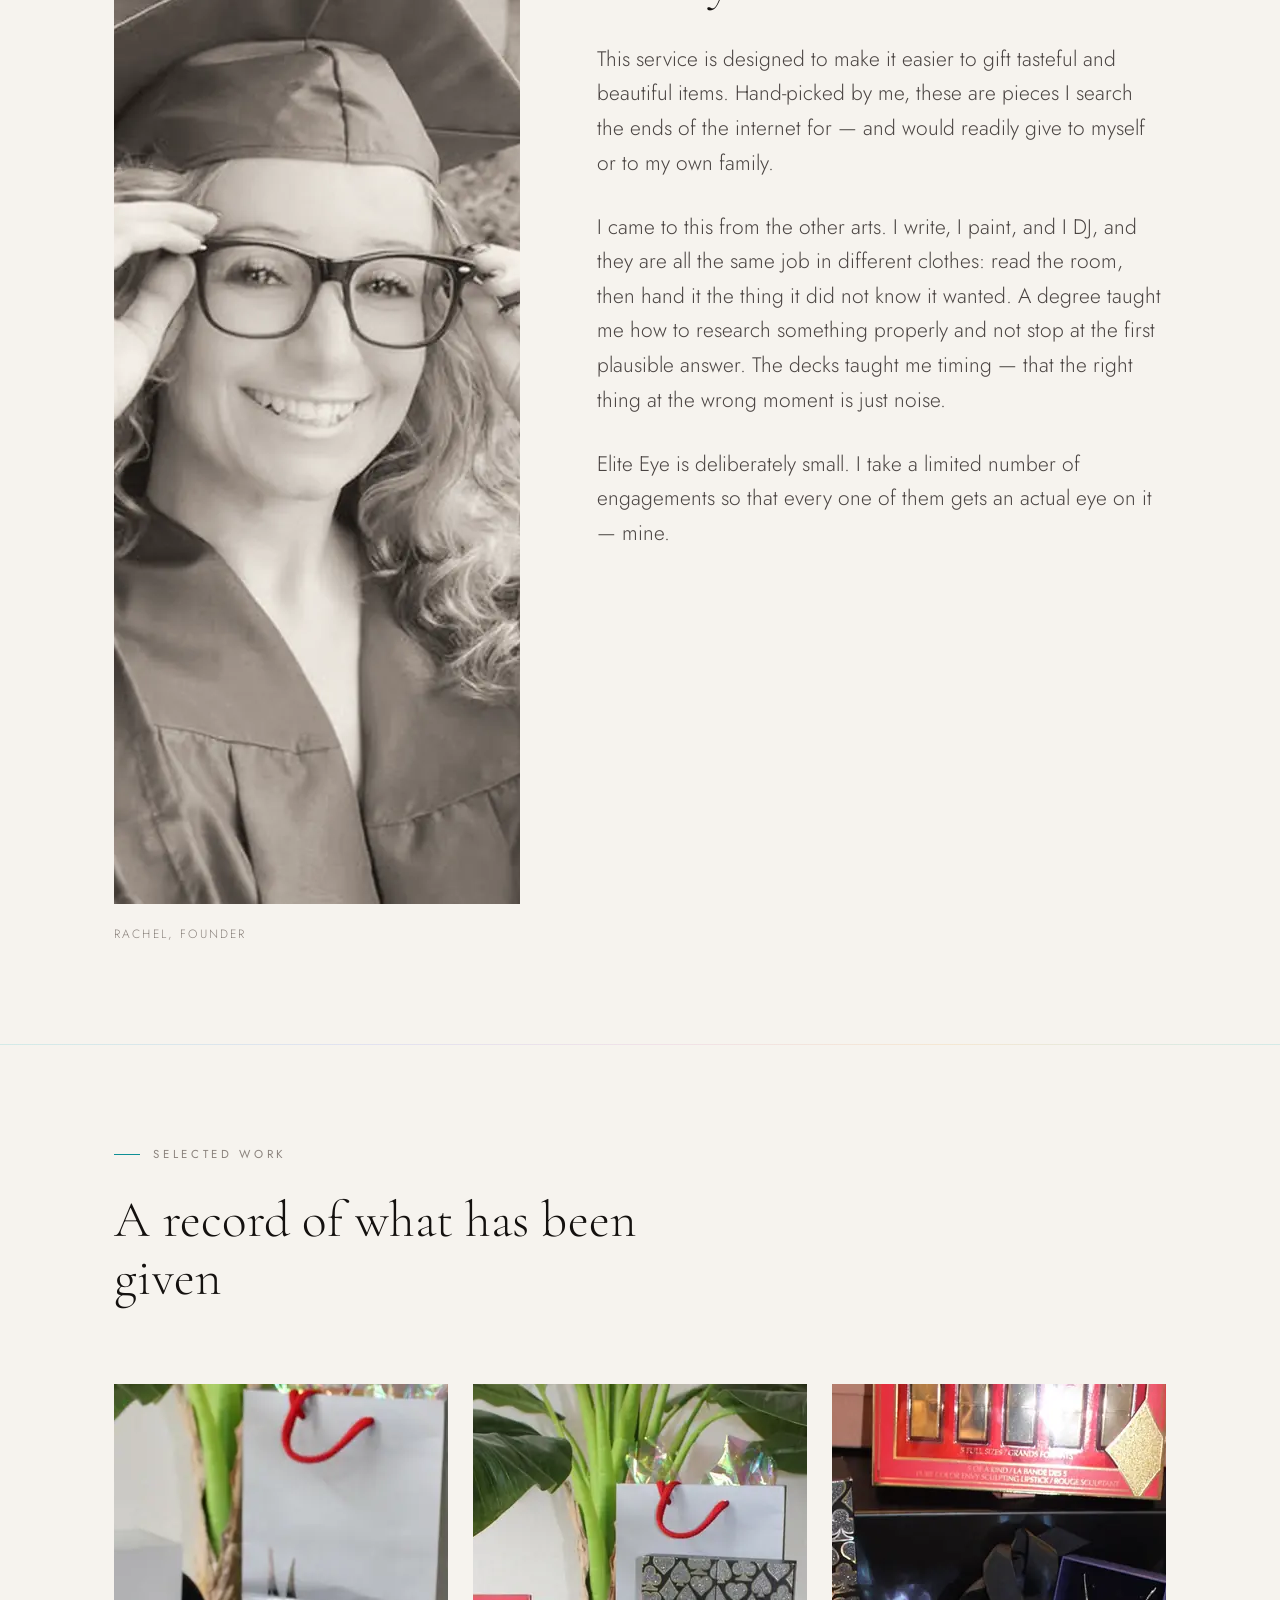
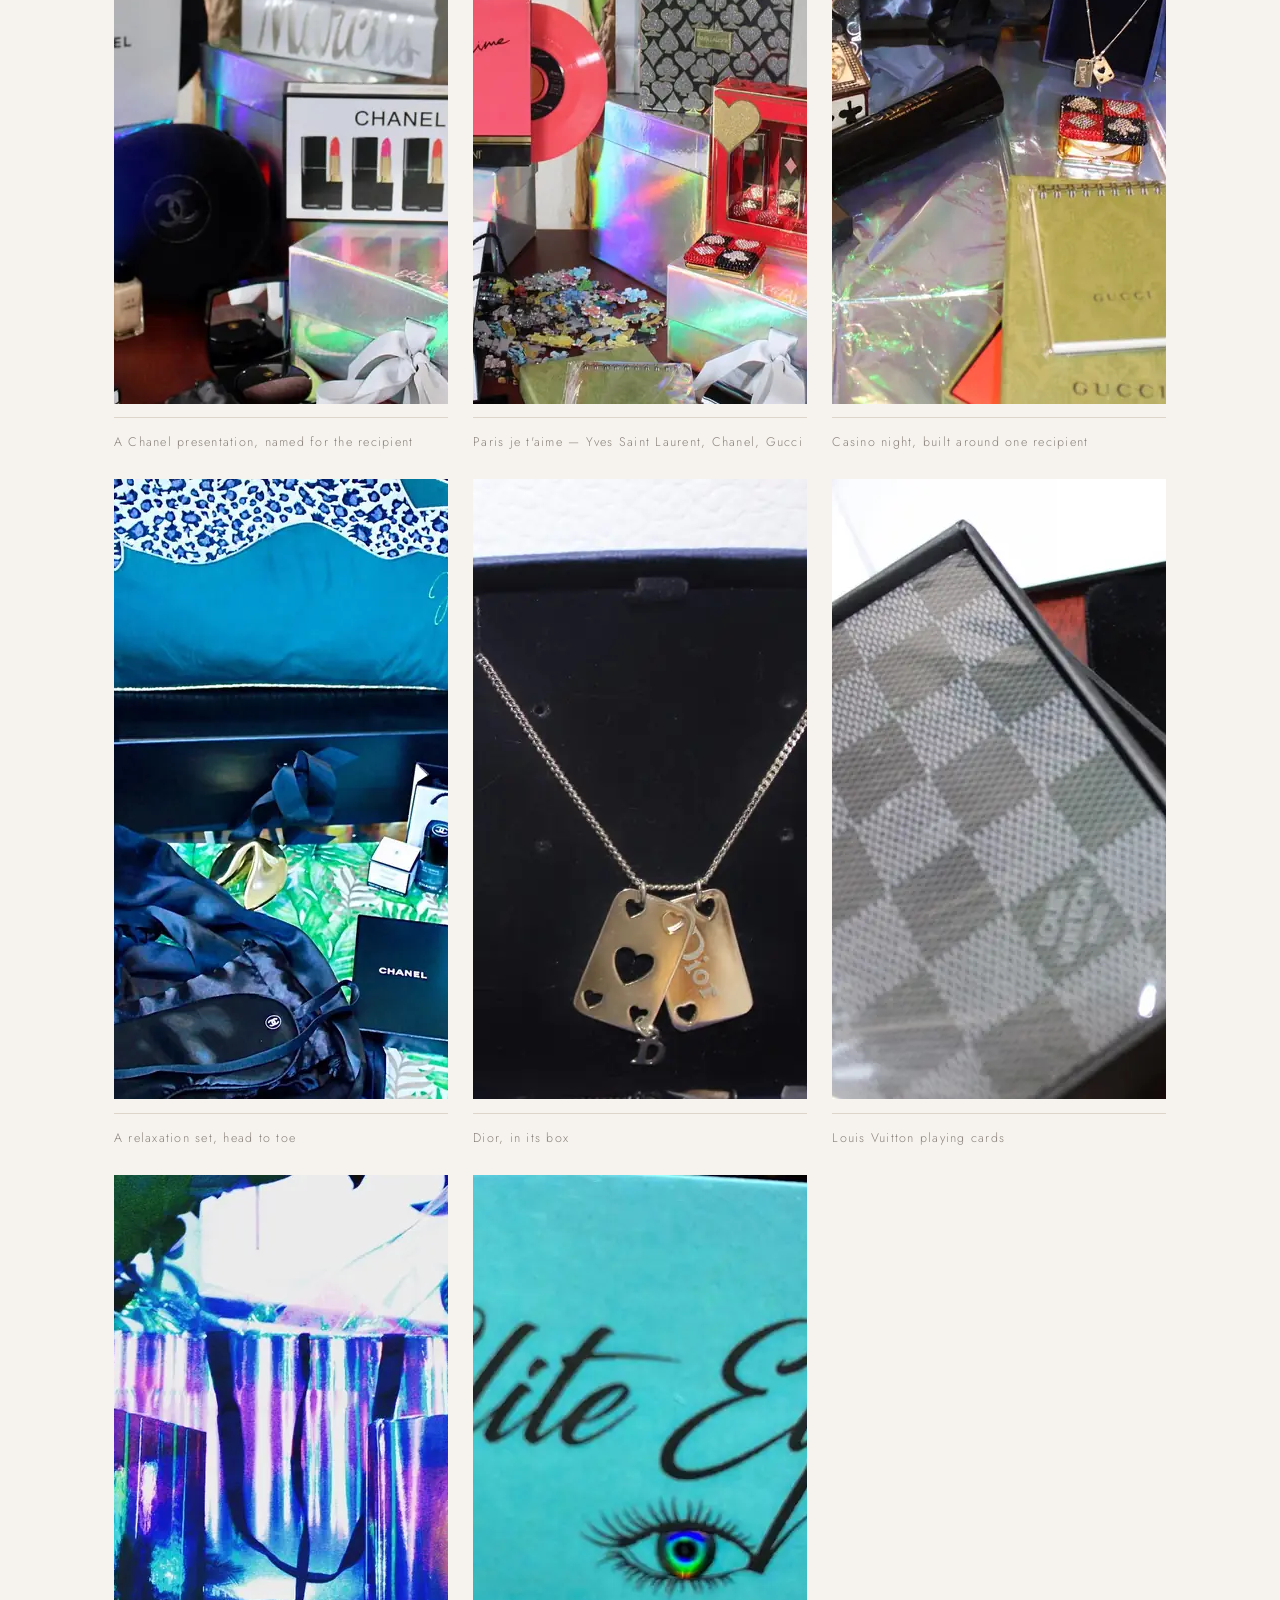
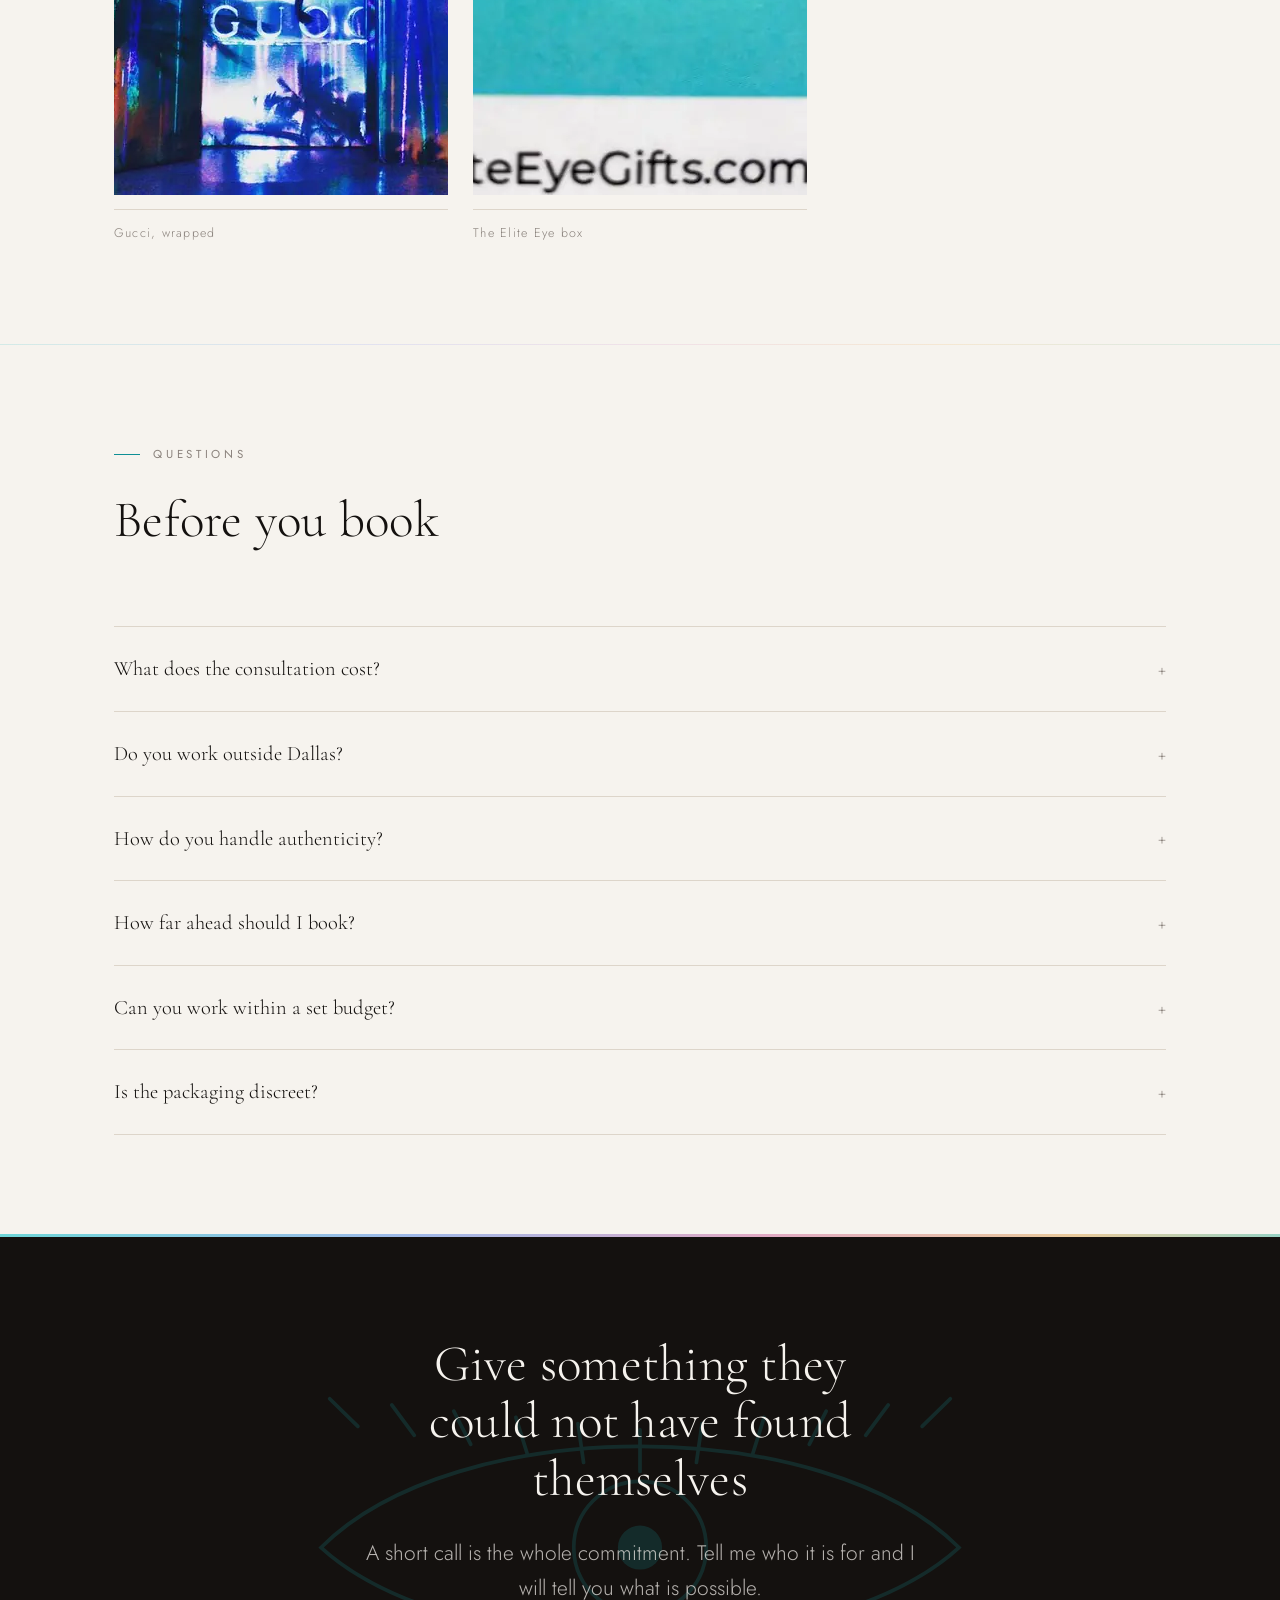
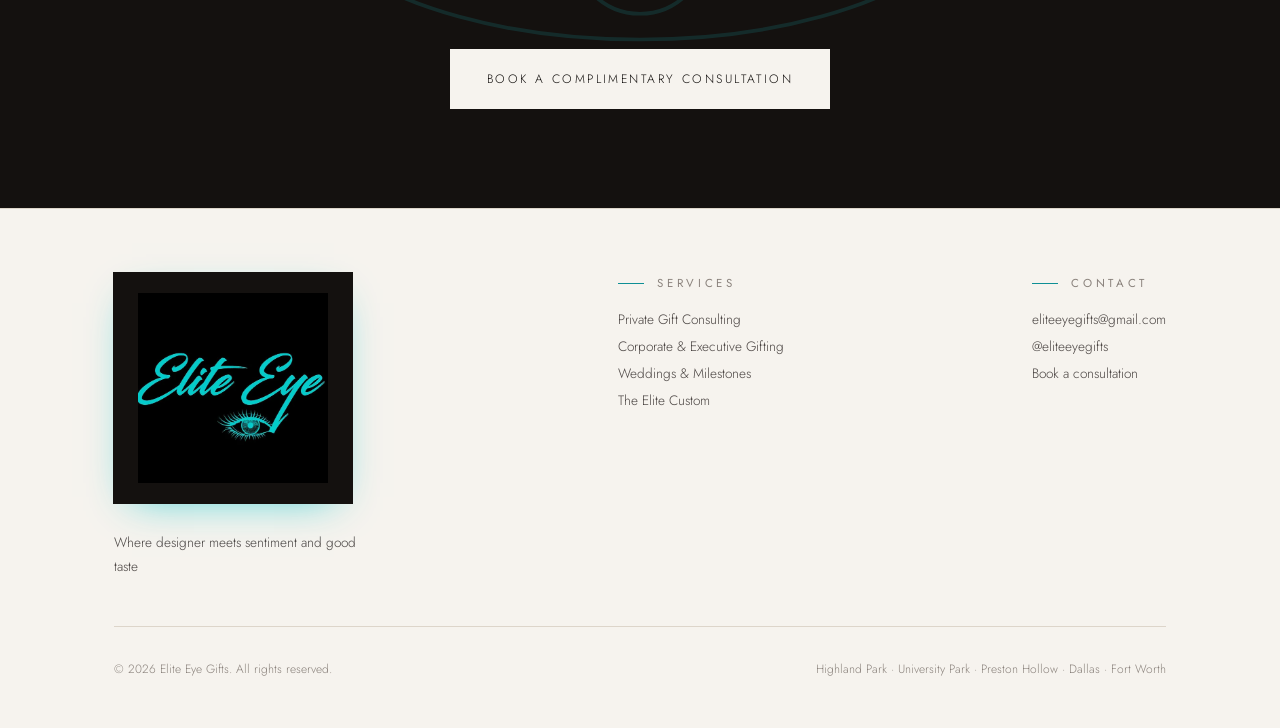
==== commit f6ae927b: "Fix the invisible button label on the closing panel The new wipe fill paints an ink-coloured pseudo-" ====
--- a/index.html
+++ b/index.html
@@ -21,7 +21,7 @@
 <meta name="twitter:image" content="https://eliteeyegifts.samcbarth.com/photos/hero.jpg">
 <link rel="preconnect" href="https://fonts.googleapis.com"><link rel="preconnect" href="https://fonts.gstatic.com" crossorigin><link rel="stylesheet" href="https://fonts.googleapis.com/css2?family=Cormorant+Garamond:wght@300;400&family=Jost:wght@300;400&display=swap">
 <link rel="preload" as="image" href="photos/hero.webp" type="image/webp" fetchpriority="high">
-<link rel="stylesheet" href="styles.css?v=61fe3fc7">
+<link rel="stylesheet" href="styles.css?v=b8a56afb">
 <script type="application/ld+json">{
   "@context": "https://schema.org",
   "@type": "ProfessionalService",
--- a/styles.css
+++ b/styles.css
@@ -569,13 +569,19 @@
 
 .closing .lede { color: color-mix(in srgb, var(--cream) 72%, transparent); margin-inline: auto; max-width: 46ch; }
 
+/* On the dark panel the wipe inverts: the fill is cream and the label is ink,
+   otherwise the ink-coloured ::before paints over ink-coloured text and the
+   button reads as an empty box. */
 .closing .btn {
-  background: var(--cream);
+  background: transparent;
   color: var(--ink);
   border-color: var(--cream);
 }
 
-.closing .btn:hover { background: transparent; color: var(--cream); }
+.closing .btn::before { background: var(--cream); }
+
+.closing .btn:hover,
+.closing .btn:focus-visible { color: var(--cream); }
 
 .closing .btn-row { justify-content: center; }
 
